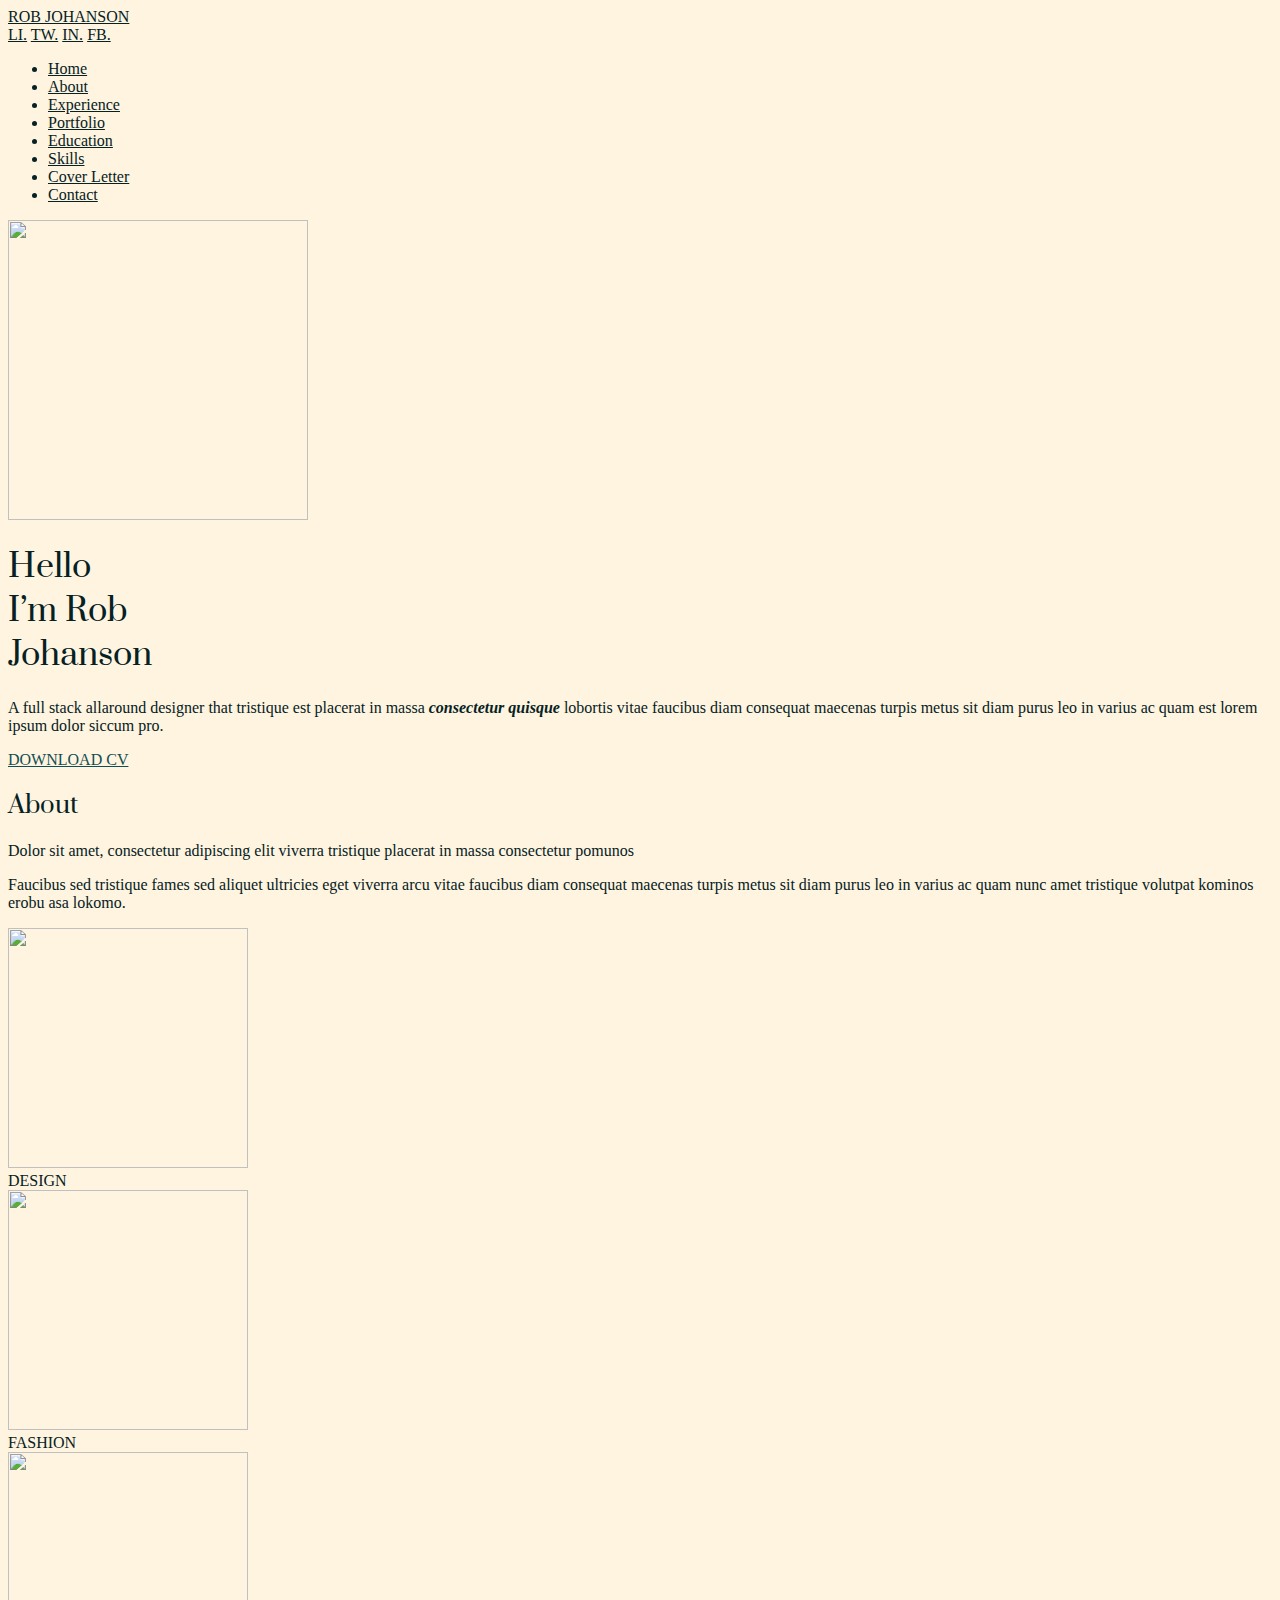
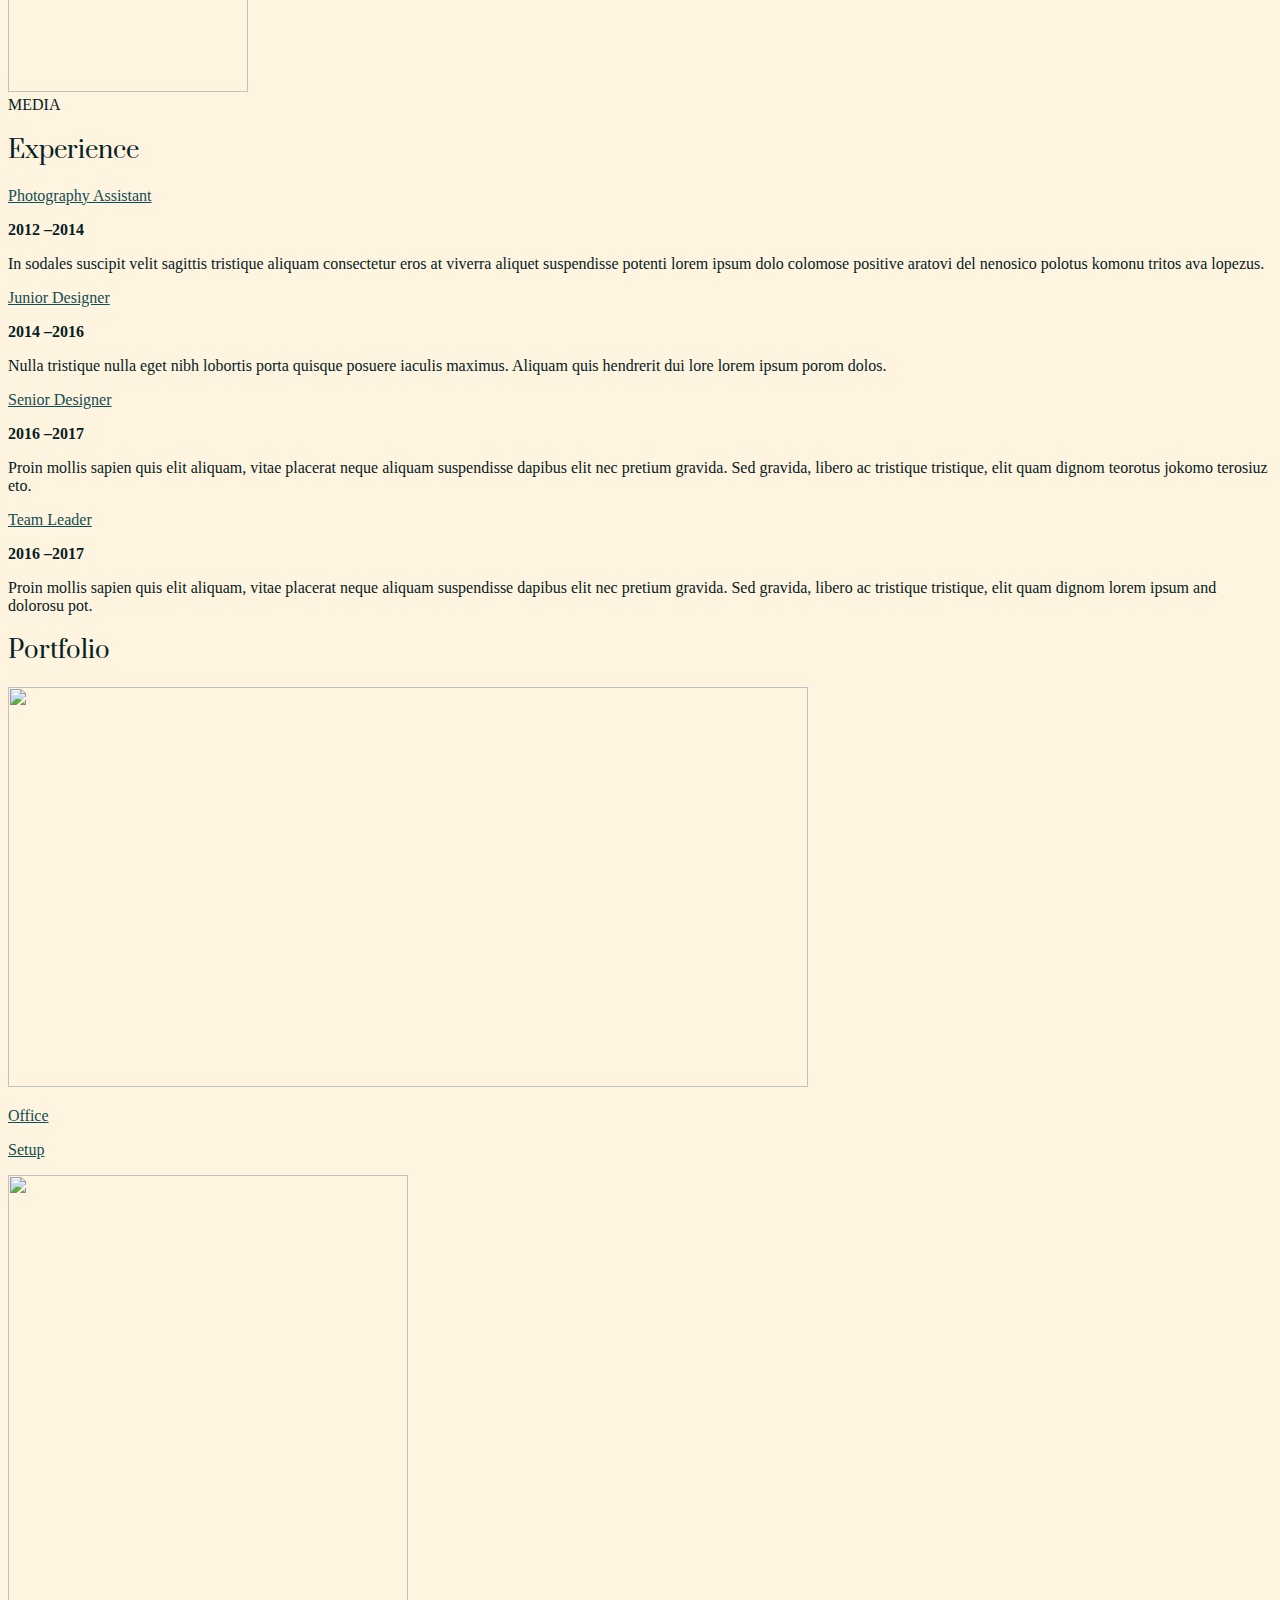
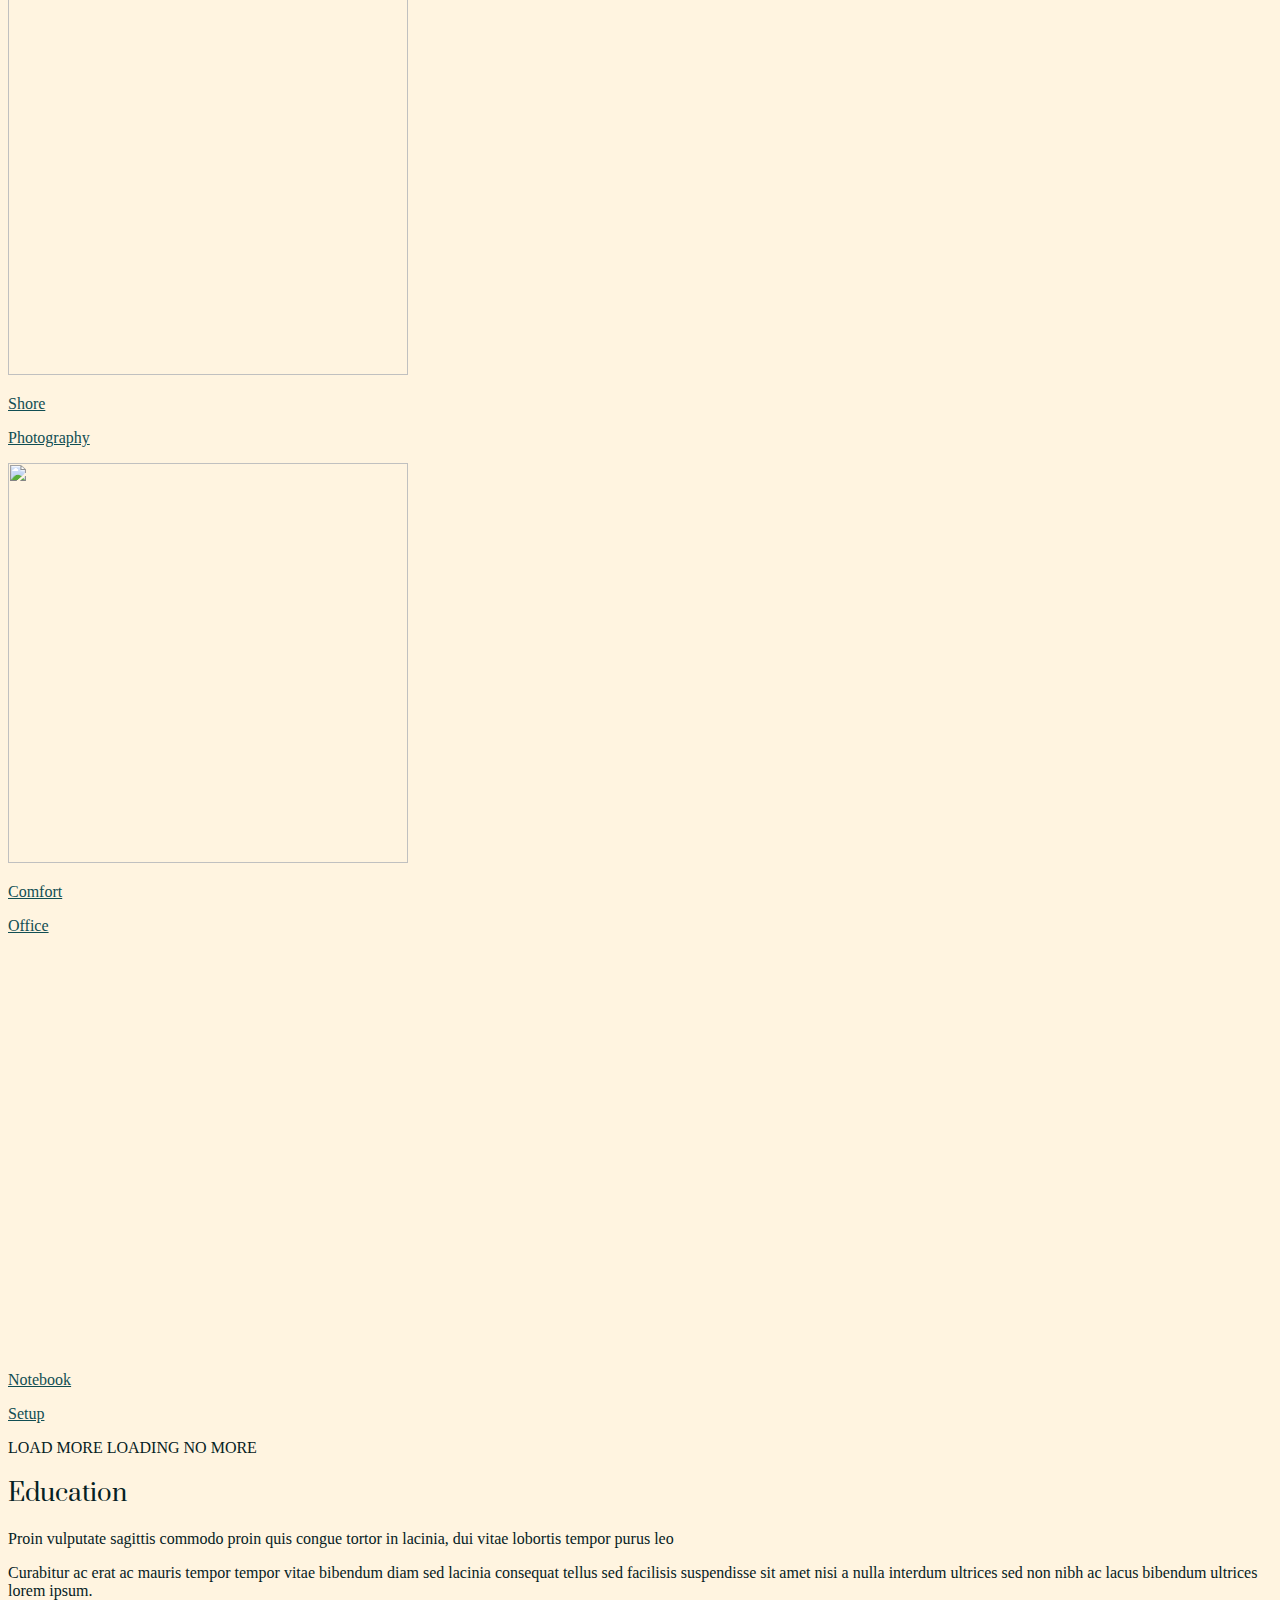
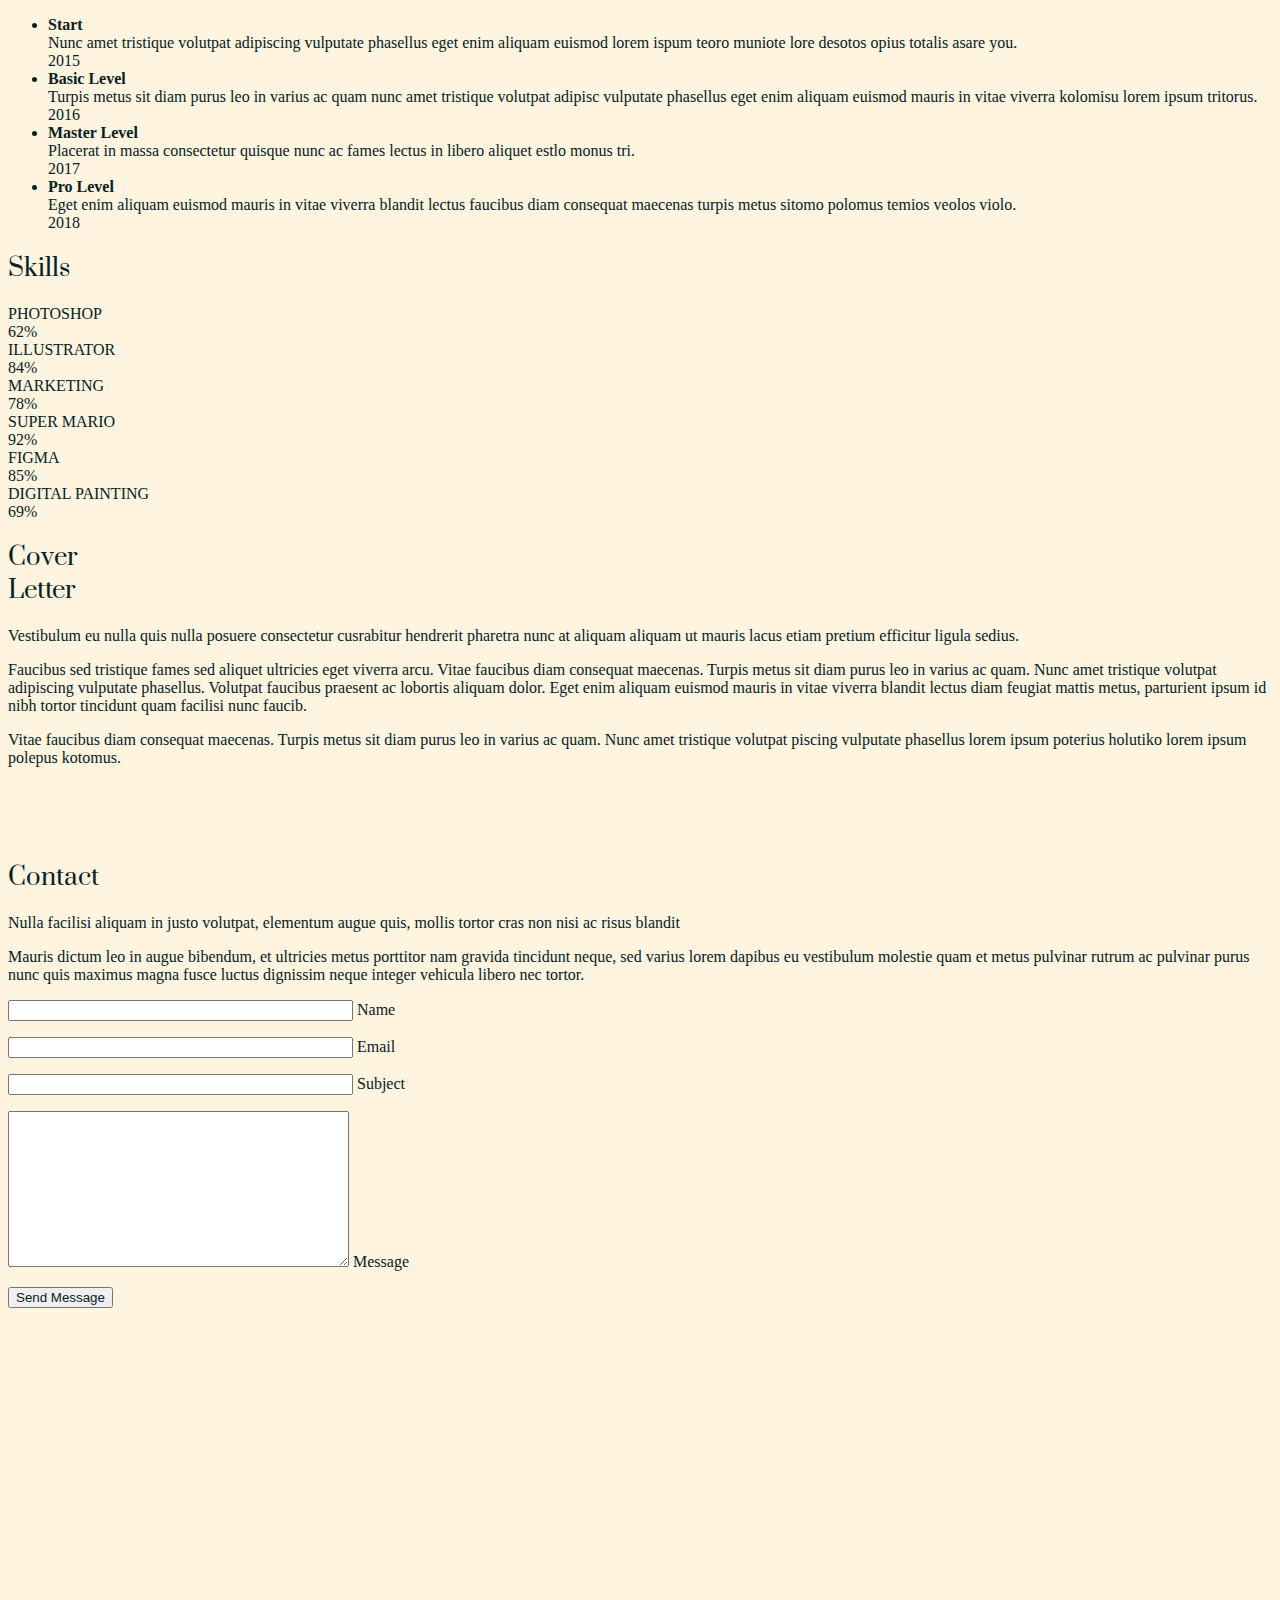
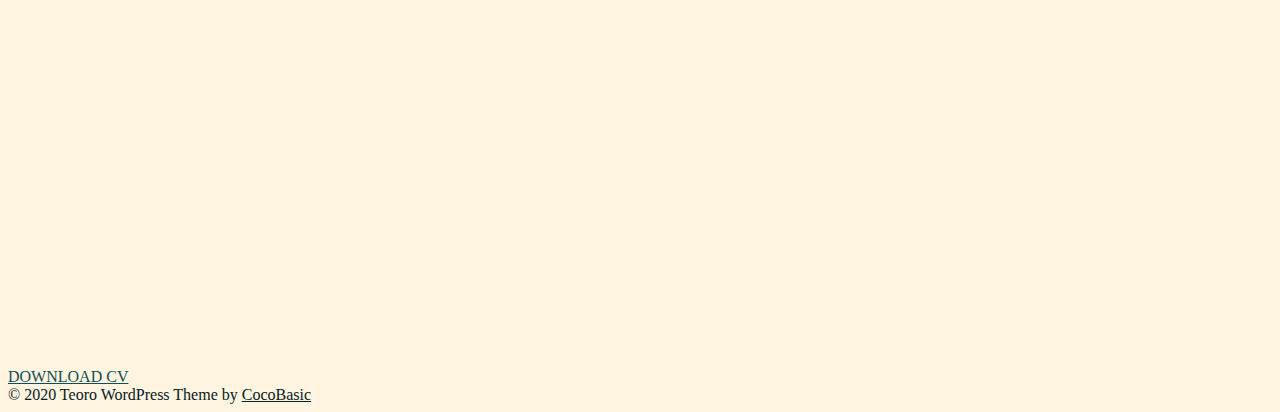
==== index.html @ b5f02e92 "Add files via upload" ====
<!DOCTYPE html>
<html lang="en-US">
    <head>
        <meta charset="UTF-8"/>
        <meta name="viewport" content="width=device-width, initial-scale=1, maximum-scale=1"/>
        <link media="all" href="https://demo.cocobasic.com/teoro-wp/demo-3/wp-content/cache/autoptimize/css/autoptimize_ca89eae27ff33d515791f635a12754ff.css" rel="stylesheet"/>
        <title>Teoro &#8211;One Page CV Resume WordPress Theme</title>
        <style id="cocobasic-customizer-style" type="text/css">
            body .doc-loader {
                background-color: #fff4e0;
            }

            html body, body .header-left-part, body .menu-holder, body .sm-clean ul {
                background-color: #fff4e0;
            }

            html body, body h1, body h2, body h3, body h4, body h5, body h6, body .blog-item-holder .entry-title a, body .nav-previous a, body .nav-next a, body #commentform #email, body #commentform #author, body #commentform #comment, body .form-submit input[type=submit], body .wpcf7-form input[type=text], body .wpcf7-form input[type=email], body .wpcf7-form textarea, body .wpcf7-form input[type=submit], body.search .nav-links a, body.archive .nav-links a, body .footer a, body select, body .search-field, body .elementor-element .elementor-widget-container .elementor-icon-wrapper a.elementor-icon {
                color: #052123;
            }

            body .more-posts:before, body.single .nav-links:before, body .more-posts-portfolio:before, body .form-submit:before {
                background-color: #052123;
            }

            body select, body .search-field:focus {
                border-color: #052123;
            }

            body .search-field::-webkit-input-placeholder {
                color: #052123;
            }

            body .search-field:-ms-input-placeholder {
                color: #052123;
            }

            body .search-field::placeholder {
                color: #052123;
            }

            html body a, html body a:hover, body .entry-info a, body .blog-item-holder .entry-title a:hover, body .error-text-404, body .footer a:hover, body .elementor-element .elementor-widget-container .elementor-icon-wrapper a.elementor-icon:hover, body .logged-in-as, body .form-submit input[type=submit]:hover {
                color: #114e53;
            }

            body .home-blog-list h4 a:hover {
                color: #114e53 !important;
            }

            body blockquote, body .archive-title {
                background-color: #114e53;
            }

            body .sm-clean a, body .menu-social, body .menu-social a, body .site-title {
                color: #052123;
            }

            html body .site-title a {
                color: #052123 !important;
            }

            body #toggle div {
                background-color: #052123;
            }

            html body .sm-clean a:hover, html body .main-menu.sm-clean .sub-menu li a:hover, html body .sm-clean li.active a, html body .sm-clean li.current-page-ancestor > a, html body .sm-clean li.current_page_ancestor > a, html body .sm-clean li.current_page_item > a, body .menu-social a:hover {
                color: #114e53;
            }

            body.single-portfolio .content-holder {
                background-color: #052123;
            }

            h1,h2,h3,h4,h5,h6 {
                font-family: "Prata", serif;
                font-weight: 400;
            }

            body .portfolio-load-content-holder.show {
                padding: 5% 13%;
            }
        </style>
        <meta name='robots' content='max-image-preview:large'/>
        <link rel='dns-prefetch' href='//fonts.googleapis.com'/>
        <link rel='stylesheet' id='cocobasic-google-fonts-css' href='//fonts.googleapis.com/css?family=Montserrat%3A200%2C300%2C400%2C500%2C600%2C700%2C800%7CPrata&#038;ver=1.0.0' type='text/css' media='all'/>
        <link rel='stylesheet' id='elementor-post-744-css' href='https://demo.cocobasic.com/teoro-wp/demo-3/wp-content/cache/autoptimize/css/autoptimize_single_7668afea527cbe07a3dbcede192b30a9.css' type='text/css' media='all'/>
        <link rel='stylesheet' id='elementor-post-181-css' href='https://demo.cocobasic.com/teoro-wp/demo-3/wp-content/cache/autoptimize/css/autoptimize_single_7e709a74fe3804fd42d5318a08954b32.css' type='text/css' media='all'/>
        <link rel='stylesheet' id='google-fonts-1-css' href='https://fonts.googleapis.com/css?family=Roboto%3A100%2C100italic%2C200%2C200italic%2C300%2C300italic%2C400%2C400italic%2C500%2C500italic%2C600%2C600italic%2C700%2C700italic%2C800%2C800italic%2C900%2C900italic%7CRoboto+Slab%3A100%2C100italic%2C200%2C200italic%2C300%2C300italic%2C400%2C400italic%2C500%2C500italic%2C600%2C600italic%2C700%2C700italic%2C800%2C800italic%2C900%2C900italic&#038;ver=5.7' type='text/css' media='all'/>
        <!--[if lt IE 9]> <script type='text/javascript' src='https://demo.cocobasic.com/teoro-wp/demo-3/wp-content/themes/teoro-wp/js/html5shiv.min.js' id='html5shiv-js'></script> <![endif]-->
        <!--[if lt IE 9]> <script type='text/javascript' src='https://demo.cocobasic.com/teoro-wp/demo-3/wp-content/themes/teoro-wp/js/respond.min.js' id='respond-js'></script> <![endif]-->
        <script type='text/javascript' src='https://demo.cocobasic.com/teoro-wp/demo-3/wp-includes/js/jquery/jquery.min.js' id='jquery-core-js'></script>
        <link rel="https://api.w.org/" href="https://demo.cocobasic.com/teoro-wp/demo-3/wp-json/"/>
        <link rel="alternate" type="application/json" href="https://demo.cocobasic.com/teoro-wp/demo-3/wp-json/wp/v2/pages/181"/>
        <link rel="EditURI" type="application/rsd+xml" title="RSD" href="https://demo.cocobasic.com/teoro-wp/demo-3/xmlrpc.php?rsd"/>
        <link rel="wlwmanifest" type="application/wlwmanifest+xml" href="https://demo.cocobasic.com/teoro-wp/demo-3/wp-includes/wlwmanifest.xml"/>
        <meta name="generator" content="WordPress 5.7"/>
        <link rel="canonical" href="https://demo.cocobasic.com/teoro-wp/demo-3/"/>
        <link rel='shortlink' href='https://demo.cocobasic.com/teoro-wp/demo-3/'/>
        <link rel="alternate" type="application/json+oembed" href="https://demo.cocobasic.com/teoro-wp/demo-3/wp-json/oembed/1.0/embed?url=https%3A%2F%2Fdemo.cocobasic.com%2Fteoro-wp%2Fdemo-3%2F"/>
        <link rel="alternate" type="text/xml+oembed" href="https://demo.cocobasic.com/teoro-wp/demo-3/wp-json/oembed/1.0/embed?url=https%3A%2F%2Fdemo.cocobasic.com%2Fteoro-wp%2Fdemo-3%2F&#038;format=xml"/>
        <link rel="icon" href="https://demo.cocobasic.com/teoro-wp/demo-3/wp-content/uploads/2019/11/cropped-favicon-1-32x32.png" sizes="32x32"/>
        <link rel="icon" href="https://demo.cocobasic.com/teoro-wp/demo-3/wp-content/uploads/2019/11/cropped-favicon-1-192x192.png" sizes="192x192"/>
        <link rel="apple-touch-icon" href="https://demo.cocobasic.com/teoro-wp/demo-3/wp-content/uploads/2019/11/cropped-favicon-1-180x180.png"/>
        <meta name="msapplication-TileImage" content="https://demo.cocobasic.com/teoro-wp/demo-3/wp-content/uploads/2019/11/cropped-favicon-1-270x270.png"/>
        <script async src="https://www.googletagmanager.com/gtag/js?id=UA-90924782-1"></script>
        <script>
            window.dataLayer = window.dataLayer || [];
            function gtag() {
                dataLayer.push(arguments);
            }
            gtag('js', new Date());
            gtag('config', 'UA-90924782-1', {
                'anonymize_ip': true
            });
        </script>
    </head>
    <body class="home page-template page-template-onepage page-template-onepage-php page page-id-181 chrome linux elementor-default elementor-kit-744 elementor-page elementor-page-181">
        <div class="doc-loader"></div>
        <header>
            <div class="header-left-part">
                <div class="toggle-holder">
                    <div id="toggle" class="">
                        <div></div>
                        <div></div>
                        <div></div>
                    </div>
                </div>
                <div class="site-title">
                    <a href="https://demo.cocobasic.com/teoro-wp/demo-3/">ROB JOHANSON </a>
                </div>
                <div class="menu-social">
                    <a href="https://linkedin.com" target="_blank">LI.</a>
                    <a href="https://twitter.com" target="_blank">TW.</a>
                    <a href="https://linkedin.com" target="_blank">IN.</a>
                    <a href="https://facebook.com" target="_blank">FB.</a>
                </div>
            </div>
            <div class="header-right-part">
                <div class="menu-wrapper center-relative relative">
                    <div class="menu-holder">
                        <nav id="header-main-menu" class="menu-menu-1-container">
                            <ul id="menu-menu-1" class="main-menu sm sm-clean">
                                <li id="menu-item-572" class="one-page-section menu-item menu-item-type-custom menu-item-object-custom menu-item-572">
                                    <a href="#home">Home</a>
                                </li>
                                <li id="menu-item-570" class="one-page-section menu-item menu-item-type-custom menu-item-object-custom menu-item-570">
                                    <a href="#about">About</a>
                                </li>
                                <li id="menu-item-575" class="one-page-section menu-item menu-item-type-custom menu-item-object-custom menu-item-575">
                                    <a href="#experience">Experience</a>
                                </li>
                                <li id="menu-item-569" class="one-page-section menu-item menu-item-type-custom menu-item-object-custom menu-item-569">
                                    <a href="#portfolio">Portfolio</a>
                                </li>
                                <li id="menu-item-664" class="one-page-section menu-item menu-item-type-custom menu-item-object-custom menu-item-664">
                                    <a href="#education">Education</a>
                                </li>
                                <li id="menu-item-574" class="one-page-section menu-item menu-item-type-custom menu-item-object-custom menu-item-574">
                                    <a href="#skills">Skills</a>
                                </li>
                                <li id="menu-item-573" class="one-page-section menu-item menu-item-type-custom menu-item-object-custom menu-item-573">
                                    <a href="#cover-letter">Cover Letter</a>
                                </li>
                                <li id="menu-item-571" class="one-page-section menu-item menu-item-type-custom menu-item-object-custom menu-item-571">
                                    <a href="#contact">Contact</a>
                                </li>
                            </ul>
                        </nav>
                    </div>
                    <div class="clear"></div>
                </div>
            </div>
        </header>
        <div id="post-181" class="post-181 page type-page status-publish hentry">
            <div class="one-page-content-wrapper">
                <div data-elementor-type="wp-page" data-elementor-id="181" class="elementor elementor-181" data-elementor-settings="[]">
                    <div class="elementor-inner">
                        <div class="elementor-section-wrap">
                            <section class="elementor-section elementor-top-section elementor-element elementor-element-342a8a6a elementor-section-boxed elementor-section-height-default elementor-section-height-default" data-id="342a8a6a" data-element_type="section" data-settings="{&quot;background_background&quot;:&quot;classic&quot;}">
                                <div class="elementor-container elementor-column-gap-no">
                                    <div class="elementor-row">
                                        <div class="elementor-column elementor-col-66 elementor-top-column elementor-element elementor-element-61b1ccc3" data-id="61b1ccc3" data-element_type="column" data-settings="{&quot;background_background&quot;:&quot;classic&quot;}">
                                            <div class="elementor-column-wrap elementor-element-populated">
                                                <div class="elementor-widget-wrap">
                                                    <section class="elementor-section elementor-inner-section elementor-element elementor-element-4ffcded9 op-section elementor-section-boxed elementor-section-height-default elementor-section-height-default" data-id="4ffcded9" data-element_type="section" id="home" data-settings="{&quot;background_background&quot;:&quot;classic&quot;}">
                                                        <div class="elementor-container elementor-column-gap-no">
                                                            <div class="elementor-row">
                                                                <div class="elementor-column elementor-col-100 elementor-inner-column elementor-element elementor-element-209cf6dc" data-id="209cf6dc" data-element_type="column" data-settings="{&quot;background_background&quot;:&quot;classic&quot;}">
                                                                    <div class="elementor-column-wrap elementor-element-populated">
                                                                        <div class="elementor-widget-wrap">
                                                                            <div class="elementor-element elementor-element-3ceebad elementor-hidden-desktop elementor-hidden-tablet elementor-widget elementor-widget-image" data-id="3ceebad" data-element_type="widget" data-widget_type="image.default">
                                                                                <div class="elementor-widget-container">
                                                                                    <div class="elementor-image">
                                                                                        <img width="300" height="300" src="https://demo.cocobasic.com/teoro-wp/demo-3/wp-content/uploads/2020/08/main_profile_image_mobile.jpg" class="attachment-full size-full" alt="" loading="lazy" srcset="https://demo.cocobasic.com/teoro-wp/demo-3/wp-content/uploads/2020/08/main_profile_image_mobile.jpg 300w, https://demo.cocobasic.com/teoro-wp/demo-3/wp-content/uploads/2020/08/main_profile_image_mobile-150x150.jpg 150w" sizes="(max-width: 300px) 100vw, 300px"/>
                                                                                    </div>
                                                                                </div>
                                                                            </div>
                                                                            <div class="elementor-element elementor-element-6dadd58 elementor-widget elementor-widget-heading" data-id="6dadd58" data-element_type="widget" data-widget_type="heading.default">
                                                                                <div class="elementor-widget-container">
                                                                                    <h1 class="elementor-heading-title elementor-size-default">
                                                                                        Hello <br>
                                                                                        I’m Rob <br>Johanson
                                                                                    </h1>
                                                                                </div>
                                                                            </div>
                                                                            <div class="elementor-element elementor-element-3b36aa80 elementor-widget__width-initial elementor-widget elementor-widget-text-editor" data-id="3b36aa80" data-element_type="widget" data-widget_type="text-editor.default">
                                                                                <div class="elementor-widget-container">
                                                                                    <div class="elementor-text-editor elementor-clearfix">
                                                                                        <p>
                                                                                            A full stack allaround designer that tristique est placerat in massa 
                                                                                            <em>
                                                                                                <strong>consectetur quisque</strong>
                                                                                            </em>
                                                                                            lobortis vitae faucibus diam consequat maecenas turpis metus sit diam purus leo in varius ac quam est lorem ipsum dolor siccum pro.
                                                                                        </p>
                                                                                    </div>
                                                                                </div>
                                                                            </div>
                                                                            <div class="elementor-element elementor-element-e4b627c elementor-align-left elementor-hidden-desktop elementor-hidden-tablet elementor-widget elementor-widget-button" data-id="e4b627c" data-element_type="widget" data-widget_type="button.default">
                                                                                <div class="elementor-widget-container">
                                                                                    <div class="elementor-button-wrapper">
                                                                                        <a href="https://demo.cocobasic.com/documentation/MANUAL-TeoroWP.pdf" target="_blank" rel="nofollow" class="elementor-button-link elementor-button elementor-size-sm" role="button">
                                                                                            <span class="elementor-button-content-wrapper">
                                                                                                <span class="elementor-button-text">DOWNLOAD CV</span>
                                                                                            </span>
                                                                                        </a>
                                                                                    </div>
                                                                                </div>
                                                                            </div>
                                                                        </div>
                                                                    </div>
                                                                </div>
                                                            </div>
                                                        </div>
                                                    </section>
                                                    <section class="elementor-section elementor-inner-section elementor-element elementor-element-387ea63 op-section elementor-section-boxed elementor-section-height-default elementor-section-height-default" data-id="387ea63" data-element_type="section" id="about" data-settings="{&quot;background_background&quot;:&quot;classic&quot;}">
                                                        <div class="elementor-container elementor-column-gap-no">
                                                            <div class="elementor-row">
                                                                <div class="elementor-column elementor-col-100 elementor-inner-column elementor-element elementor-element-39cf7825" data-id="39cf7825" data-element_type="column" data-settings="{&quot;background_background&quot;:&quot;classic&quot;}">
                                                                    <div class="elementor-column-wrap elementor-element-populated">
                                                                        <div class="elementor-widget-wrap">
                                                                            <div class="elementor-element elementor-element-db9e9e9 elementor-widget elementor-widget-heading" data-id="db9e9e9" data-element_type="widget" data-widget_type="heading.default">
                                                                                <div class="elementor-widget-container">
                                                                                    <h2 class="elementor-heading-title elementor-size-default">About</h2>
                                                                                </div>
                                                                            </div>
                                                                            <div class="elementor-element elementor-element-61ee2373 elementor-widget elementor-widget-spacer" data-id="61ee2373" data-element_type="widget" data-widget_type="spacer.default">
                                                                                <div class="elementor-widget-container">
                                                                                    <div class="elementor-spacer">
                                                                                        <div class="elementor-spacer-inner"></div>
                                                                                    </div>
                                                                                </div>
                                                                            </div>
                                                                            <div class="elementor-element elementor-element-17d4c416 elementor-widget elementor-widget-text-editor" data-id="17d4c416" data-element_type="widget" data-widget_type="text-editor.default">
                                                                                <div class="elementor-widget-container">
                                                                                    <div class="elementor-text-editor elementor-clearfix">
                                                                                        <p>Dolor sit amet, consectetur adipiscing elit viverra tristique placerat in massa consectetur pomunos</p>
                                                                                    </div>
                                                                                </div>
                                                                            </div>
                                                                            <div class="elementor-element elementor-element-55702589 elementor-widget elementor-widget-text-editor" data-id="55702589" data-element_type="widget" data-widget_type="text-editor.default">
                                                                                <div class="elementor-widget-container">
                                                                                    <div class="elementor-text-editor elementor-clearfix">
                                                                                        <p>Faucibus sed tristique fames sed aliquet ultricies eget viverra arcu vitae faucibus diam consequat maecenas turpis metus sit diam purus leo in varius ac quam nunc amet tristique volutpat kominos erobu asa lokomo.</p>
                                                                                    </div>
                                                                                </div>
                                                                            </div>
                                                                        </div>
                                                                    </div>
                                                                </div>
                                                            </div>
                                                        </div>
                                                    </section>
                                                    <section class="elementor-section elementor-inner-section elementor-element elementor-element-3173c139 elementor-section-full_width elementor-section-height-default elementor-section-height-default" data-id="3173c139" data-element_type="section" data-settings="{&quot;background_background&quot;:&quot;classic&quot;}">
                                                        <div class="elementor-container elementor-column-gap-no">
                                                            <div class="elementor-row">
                                                                <div class="elementor-column elementor-col-33 elementor-inner-column elementor-element elementor-element-57425dd0" data-id="57425dd0" data-element_type="column" data-settings="{&quot;background_background&quot;:&quot;classic&quot;}">
                                                                    <div class="elementor-column-wrap elementor-element-populated">
                                                                        <div class="elementor-widget-wrap">
                                                                            <div class="elementor-element elementor-element-595c9990 elementor-widget elementor-widget-image" data-id="595c9990" data-element_type="widget" data-widget_type="image.default">
                                                                                <div class="elementor-widget-container">
                                                                                    <div class="elementor-image">
                                                                                        <img width="240" height="240" src="https://demo.cocobasic.com/teoro-wp/demo-3/wp-content/uploads/2020/08/icon@2x_01.png" class="attachment-full size-full" alt="" loading="lazy" srcset="https://demo.cocobasic.com/teoro-wp/demo-3/wp-content/uploads/2020/08/icon@2x_01.png 240w, https://demo.cocobasic.com/teoro-wp/demo-3/wp-content/uploads/2020/08/icon@2x_01-150x150.png 150w" sizes="(max-width: 240px) 100vw, 240px"/>
                                                                                    </div>
                                                                                </div>
                                                                            </div>
                                                                            <div class="elementor-element elementor-element-5ec7ef2a elementor-widget elementor-widget-heading" data-id="5ec7ef2a" data-element_type="widget" data-widget_type="heading.default">
                                                                                <div class="elementor-widget-container">
                                                                                    <div class="elementor-heading-title elementor-size-default">DESIGN</div>
                                                                                </div>
                                                                            </div>
                                                                        </div>
                                                                    </div>
                                                                </div>
                                                                <div class="elementor-column elementor-col-33 elementor-inner-column elementor-element elementor-element-9f2bcbe" data-id="9f2bcbe" data-element_type="column" data-settings="{&quot;background_background&quot;:&quot;classic&quot;}">
                                                                    <div class="elementor-column-wrap elementor-element-populated">
                                                                        <div class="elementor-widget-wrap">
                                                                            <div class="elementor-element elementor-element-1c755255 elementor-widget elementor-widget-image" data-id="1c755255" data-element_type="widget" data-widget_type="image.default">
                                                                                <div class="elementor-widget-container">
                                                                                    <div class="elementor-image">
                                                                                        <img width="240" height="240" src="https://demo.cocobasic.com/teoro-wp/demo-3/wp-content/uploads/2020/08/iconx2_02.png" class="attachment-full size-full" alt="" loading="lazy" srcset="https://demo.cocobasic.com/teoro-wp/demo-3/wp-content/uploads/2020/08/iconx2_02.png 240w, https://demo.cocobasic.com/teoro-wp/demo-3/wp-content/uploads/2020/08/iconx2_02-150x150.png 150w" sizes="(max-width: 240px) 100vw, 240px"/>
                                                                                    </div>
                                                                                </div>
                                                                            </div>
                                                                            <div class="elementor-element elementor-element-2a573c0 elementor-widget elementor-widget-heading" data-id="2a573c0" data-element_type="widget" data-widget_type="heading.default">
                                                                                <div class="elementor-widget-container">
                                                                                    <div class="elementor-heading-title elementor-size-default">FASHION</div>
                                                                                </div>
                                                                            </div>
                                                                        </div>
                                                                    </div>
                                                                </div>
                                                                <div class="elementor-column elementor-col-33 elementor-inner-column elementor-element elementor-element-70afbdd4" data-id="70afbdd4" data-element_type="column" data-settings="{&quot;background_background&quot;:&quot;classic&quot;}">
                                                                    <div class="elementor-column-wrap elementor-element-populated">
                                                                        <div class="elementor-widget-wrap">
                                                                            <div class="elementor-element elementor-element-38b8ac2f elementor-widget elementor-widget-image" data-id="38b8ac2f" data-element_type="widget" data-widget_type="image.default">
                                                                                <div class="elementor-widget-container">
                                                                                    <div class="elementor-image">
                                                                                        <img width="240" height="240" src="https://demo.cocobasic.com/teoro-wp/demo-3/wp-content/uploads/2020/08/iconx2_03.png" class="attachment-full size-full" alt="" loading="lazy" srcset="https://demo.cocobasic.com/teoro-wp/demo-3/wp-content/uploads/2020/08/iconx2_03.png 240w, https://demo.cocobasic.com/teoro-wp/demo-3/wp-content/uploads/2020/08/iconx2_03-150x150.png 150w" sizes="(max-width: 240px) 100vw, 240px"/>
                                                                                    </div>
                                                                                </div>
                                                                            </div>
                                                                            <div class="elementor-element elementor-element-5567f862 elementor-widget elementor-widget-heading" data-id="5567f862" data-element_type="widget" data-widget_type="heading.default">
                                                                                <div class="elementor-widget-container">
                                                                                    <div class="elementor-heading-title elementor-size-default">MEDIA</div>
                                                                                </div>
                                                                            </div>
                                                                        </div>
                                                                    </div>
                                                                </div>
                                                            </div>
                                                        </div>
                                                    </section>
                                                    <section class="elementor-section elementor-inner-section elementor-element elementor-element-587e1d73 op-section elementor-section-boxed elementor-section-height-default elementor-section-height-default" data-id="587e1d73" data-element_type="section" id="experience" data-settings="{&quot;background_background&quot;:&quot;classic&quot;}">
                                                        <div class="elementor-container elementor-column-gap-no">
                                                            <div class="elementor-row">
                                                                <div class="elementor-column elementor-col-100 elementor-inner-column elementor-element elementor-element-7c114490" data-id="7c114490" data-element_type="column" data-settings="{&quot;background_background&quot;:&quot;classic&quot;}">
                                                                    <div class="elementor-column-wrap elementor-element-populated">
                                                                        <div class="elementor-widget-wrap">
                                                                            <div class="elementor-element elementor-element-deb7bae elementor-widget elementor-widget-heading" data-id="deb7bae" data-element_type="widget" data-widget_type="heading.default">
                                                                                <div class="elementor-widget-container">
                                                                                    <h2 class="elementor-heading-title elementor-size-default">Experience</h2>
                                                                                </div>
                                                                            </div>
                                                                            <div class="elementor-element elementor-element-4ac005a3 elementor-widget elementor-widget-spacer" data-id="4ac005a3" data-element_type="widget" data-widget_type="spacer.default">
                                                                                <div class="elementor-widget-container">
                                                                                    <div class="elementor-spacer">
                                                                                        <div class="elementor-spacer-inner"></div>
                                                                                    </div>
                                                                                </div>
                                                                            </div>
                                                                            <div class="elementor-element elementor-element-10db317a cocobasic-accordion elementor-widget elementor-widget-accordion" data-id="10db317a" data-element_type="widget" data-widget_type="accordion.default">
                                                                                <div class="elementor-widget-container">
                                                                                    <div class="elementor-accordion" role="tablist">
                                                                                        <div class="elementor-accordion-item">
                                                                                            <div id="elementor-tab-title-2821" class="elementor-tab-title" data-tab="1" role="tab" aria-controls="elementor-tab-content-2821" aria-expanded="false">
                                                                                                <span class="elementor-accordion-icon elementor-accordion-icon-right" aria-hidden="true">
                                                                                                    <span class="elementor-accordion-icon-closed">
                                                                                                        <i class="fas fa-plus"></i>
                                                                                                    </span>
                                                                                                    <span class="elementor-accordion-icon-opened">
                                                                                                        <i class="fas fa-minus"></i>
                                                                                                    </span>
                                                                                                </span>
                                                                                                <a class="elementor-accordion-title" href="">Photography Assistant</a>
                                                                                            </div>
                                                                                            <div id="elementor-tab-content-2821" class="elementor-tab-content elementor-clearfix" data-tab="1" role="tabpanel" aria-labelledby="elementor-tab-title-2821">
                                                                                                <p>
                                                                                                    <strong>2012 &#8211;2014</strong>
                                                                                                </p>
                                                                                                <p>In sodales suscipit velit sagittis tristique aliquam consectetur eros at viverra aliquet suspendisse potenti lorem ipsum dolo colomose positive aratovi del nenosico polotus komonu tritos ava lopezus.</p>
                                                                                            </div>
                                                                                        </div>
                                                                                        <div class="elementor-accordion-item">
                                                                                            <div id="elementor-tab-title-2822" class="elementor-tab-title" data-tab="2" role="tab" aria-controls="elementor-tab-content-2822" aria-expanded="false">
                                                                                                <span class="elementor-accordion-icon elementor-accordion-icon-right" aria-hidden="true">
                                                                                                    <span class="elementor-accordion-icon-closed">
                                                                                                        <i class="fas fa-plus"></i>
                                                                                                    </span>
                                                                                                    <span class="elementor-accordion-icon-opened">
                                                                                                        <i class="fas fa-minus"></i>
                                                                                                    </span>
                                                                                                </span>
                                                                                                <a class="elementor-accordion-title" href="">Junior Designer</a>
                                                                                            </div>
                                                                                            <div id="elementor-tab-content-2822" class="elementor-tab-content elementor-clearfix" data-tab="2" role="tabpanel" aria-labelledby="elementor-tab-title-2822">
                                                                                                <p>
                                                                                                    <strong>2014 &#8211;2016</strong>
                                                                                                </p>
                                                                                                <p>Nulla tristique nulla eget nibh lobortis porta quisque posuere iaculis maximus. Aliquam quis hendrerit dui lore lorem ipsum porom dolos.</p>
                                                                                            </div>
                                                                                        </div>
                                                                                        <div class="elementor-accordion-item">
                                                                                            <div id="elementor-tab-title-2823" class="elementor-tab-title" data-tab="3" role="tab" aria-controls="elementor-tab-content-2823" aria-expanded="false">
                                                                                                <span class="elementor-accordion-icon elementor-accordion-icon-right" aria-hidden="true">
                                                                                                    <span class="elementor-accordion-icon-closed">
                                                                                                        <i class="fas fa-plus"></i>
                                                                                                    </span>
                                                                                                    <span class="elementor-accordion-icon-opened">
                                                                                                        <i class="fas fa-minus"></i>
                                                                                                    </span>
                                                                                                </span>
                                                                                                <a class="elementor-accordion-title" href="">Senior Designer</a>
                                                                                            </div>
                                                                                            <div id="elementor-tab-content-2823" class="elementor-tab-content elementor-clearfix" data-tab="3" role="tabpanel" aria-labelledby="elementor-tab-title-2823">
                                                                                                <p>
                                                                                                    <strong>2016 &#8211;2017</strong>
                                                                                                </p>
                                                                                                <p>Proin mollis sapien quis elit aliquam, vitae placerat neque aliquam suspendisse dapibus elit nec pretium gravida. Sed gravida, libero ac tristique tristique, elit quam dignom teorotus jokomo terosiuz eto.</p>
                                                                                            </div>
                                                                                        </div>
                                                                                        <div class="elementor-accordion-item">
                                                                                            <div id="elementor-tab-title-2824" class="elementor-tab-title" data-tab="4" role="tab" aria-controls="elementor-tab-content-2824" aria-expanded="false">
                                                                                                <span class="elementor-accordion-icon elementor-accordion-icon-right" aria-hidden="true">
                                                                                                    <span class="elementor-accordion-icon-closed">
                                                                                                        <i class="fas fa-plus"></i>
                                                                                                    </span>
                                                                                                    <span class="elementor-accordion-icon-opened">
                                                                                                        <i class="fas fa-minus"></i>
                                                                                                    </span>
                                                                                                </span>
                                                                                                <a class="elementor-accordion-title" href="">Team Leader</a>
                                                                                            </div>
                                                                                            <div id="elementor-tab-content-2824" class="elementor-tab-content elementor-clearfix" data-tab="4" role="tabpanel" aria-labelledby="elementor-tab-title-2824">
                                                                                                <p>
                                                                                                    <strong>2016 &#8211;2017</strong>
                                                                                                </p>
                                                                                                <p>Proin mollis sapien quis elit aliquam, vitae placerat neque aliquam suspendisse dapibus elit nec pretium gravida. Sed gravida, libero ac tristique tristique, elit quam dignom lorem ipsum and dolorosu pot.</p>
                                                                                            </div>
                                                                                        </div>
                                                                                    </div>
                                                                                </div>
                                                                            </div>
                                                                        </div>
                                                                    </div>
                                                                </div>
                                                            </div>
                                                        </div>
                                                    </section>
                                                    <section class="elementor-section elementor-inner-section elementor-element elementor-element-57cc2b93 elementor-section-full_width op-section elementor-section-height-default elementor-section-height-default" data-id="57cc2b93" data-element_type="section" id="portfolio" data-settings="{&quot;background_background&quot;:&quot;classic&quot;}">
                                                        <div class="elementor-container elementor-column-gap-no">
                                                            <div class="elementor-row">
                                                                <div class="elementor-column elementor-col-100 elementor-inner-column elementor-element elementor-element-6125edd9" data-id="6125edd9" data-element_type="column" data-settings="{&quot;background_background&quot;:&quot;classic&quot;}">
                                                                    <div class="elementor-column-wrap elementor-element-populated">
                                                                        <div class="elementor-widget-wrap">
                                                                            <div class="elementor-element elementor-element-3fd771ca elementor-widget elementor-widget-heading" data-id="3fd771ca" data-element_type="widget" data-widget_type="heading.default">
                                                                                <div class="elementor-widget-container">
                                                                                    <h2 class="elementor-heading-title elementor-size-default">Portfolio</h2>
                                                                                </div>
                                                                            </div>
                                                                            <div class="elementor-element elementor-element-4b642621 elementor-widget elementor-widget-spacer" data-id="4b642621" data-element_type="widget" data-widget_type="spacer.default">
                                                                                <div class="elementor-widget-container">
                                                                                    <div class="elementor-spacer">
                                                                                        <div class="elementor-spacer-inner"></div>
                                                                                    </div>
                                                                                </div>
                                                                            </div>
                                                                        </div>
                                                                    </div>
                                                                </div>
                                                            </div>
                                                        </div>
                                                    </section>
                                                    <section class="elementor-section elementor-inner-section elementor-element elementor-element-65eb9ca8 elementor-section-full_width elementor-section-height-default elementor-section-height-default" data-id="65eb9ca8" data-element_type="section" data-settings="{&quot;background_background&quot;:&quot;classic&quot;}">
                                                        <div class="elementor-container elementor-column-gap-no">
                                                            <div class="elementor-row">
                                                                <div class="elementor-column elementor-col-100 elementor-inner-column elementor-element elementor-element-26d6264d" data-id="26d6264d" data-element_type="column" data-settings="{&quot;background_background&quot;:&quot;classic&quot;}">
                                                                    <div class="elementor-column-wrap elementor-element-populated">
                                                                        <div class="elementor-widget-wrap">
                                                                            <div class="elementor-element elementor-element-6acd5716 elementor-widget elementor-widget-coco-portfolio" data-id="6acd5716" data-element_type="widget" data-widget_type="coco-portfolio.default">
                                                                                <div class="elementor-widget-container">
                                                                                    <div id="portfolio-wrapper" class="relative">
                                                                                        <div class="portfolio-load-content-holder content-670"></div>
                                                                                        <div class="grid" id="portfolio-grid">
                                                                                            <div class="grid-sizer"></div>
                                                                                            <div id="p-item-65" class="grid-item element-item p_one ">
                                                                                                <a class="item-link ajax-portfolio" href="https://demo.cocobasic.com/teoro-wp/demo-3/portfolio/item-1/" data-id="65">
                                                                                                    <img width="800" height="400" src="https://demo.cocobasic.com/teoro-wp/demo-3/wp-content/uploads/2020/08/portfolio_img_01_v2.jpg" class="attachment-post-thumbnail size-post-thumbnail wp-post-image" alt="" loading="lazy" srcset="https://demo.cocobasic.com/teoro-wp/demo-3/wp-content/uploads/2020/08/portfolio_img_01_v2.jpg 800w, https://demo.cocobasic.com/teoro-wp/demo-3/wp-content/uploads/2020/08/portfolio_img_01_v2-300x150.jpg 300w, https://demo.cocobasic.com/teoro-wp/demo-3/wp-content/uploads/2020/08/portfolio_img_01_v2-768x384.jpg 768w" sizes="(max-width: 800px) 100vw, 800px"/>
                                                                                                    <div class="portfolio-text-holder">
                                                                                                        <div class="portfolio-text-wrapper">
                                                                                                            <p class="portfolio-text">Office</p>
                                                                                                            <p class="portfolio-cat">Setup</p>
                                                                                                        </div>
                                                                                                    </div>
                                                                                                </a>
                                                                                            </div>
                                                                                            <div id="p-item-62" class="grid-item element-item p_one_half ">
                                                                                                <a class="item-link ajax-portfolio" href="https://demo.cocobasic.com/teoro-wp/demo-3/portfolio/item-2/" data-id="62">
                                                                                                    <img width="400" height="800" src="https://demo.cocobasic.com/teoro-wp/demo-3/wp-content/uploads/2020/08/portfolio_img_03_v2.jpg" class="attachment-post-thumbnail size-post-thumbnail wp-post-image" alt="" loading="lazy" srcset="https://demo.cocobasic.com/teoro-wp/demo-3/wp-content/uploads/2020/08/portfolio_img_03_v2.jpg 400w, https://demo.cocobasic.com/teoro-wp/demo-3/wp-content/uploads/2020/08/portfolio_img_03_v2-150x300.jpg 150w" sizes="(max-width: 400px) 100vw, 400px"/>
                                                                                                    <div class="portfolio-text-holder">
                                                                                                        <div class="portfolio-text-wrapper">
                                                                                                            <p class="portfolio-text">Shore</p>
                                                                                                            <p class="portfolio-cat">Photography</p>
                                                                                                        </div>
                                                                                                    </div>
                                                                                                </a>
                                                                                            </div>
                                                                                            <div class="grid-item element-item p_one_half">
                                                                                                <a class="item-link" href="https://demo.cocobasic.com/teoro-wp/demo-3/wp-content/uploads/2019/11/blog_img_04.jpg" data-rel="prettyPhoto[portfolio1]">
                                                                                                    <img width="400" height="400" src="https://demo.cocobasic.com/teoro-wp/demo-3/wp-content/uploads/2020/08/portfolio_img_02_v2.jpg" class="attachment-post-thumbnail size-post-thumbnail wp-post-image" alt="" loading="lazy" srcset="https://demo.cocobasic.com/teoro-wp/demo-3/wp-content/uploads/2020/08/portfolio_img_02_v2.jpg 400w, https://demo.cocobasic.com/teoro-wp/demo-3/wp-content/uploads/2020/08/portfolio_img_02_v2-300x300.jpg 300w, https://demo.cocobasic.com/teoro-wp/demo-3/wp-content/uploads/2020/08/portfolio_img_02_v2-150x150.jpg 150w" sizes="(max-width: 400px) 100vw, 400px"/>
                                                                                                    <div class="portfolio-text-holder">
                                                                                                        <div class="portfolio-text-wrapper">
                                                                                                            <p class="portfolio-text">Comfort</p>
                                                                                                            <p class="portfolio-cat">Office</p>
                                                                                                        </div>
                                                                                                    </div>
                                                                                                </a>
                                                                                            </div>
                                                                                            <div class="grid-item element-item p_one_half">
                                                                                                <a class="item-link" href="https://vimeo.com/199192931" data-rel="prettyPhoto[portfolio1]">
                                                                                                    <img width="400" height="400" src="https://demo.cocobasic.com/teoro-wp/demo-3/wp-content/uploads/2020/08/portfolio_img_04_v2.jpg" class="attachment-post-thumbnail size-post-thumbnail wp-post-image" alt="" loading="lazy" srcset="https://demo.cocobasic.com/teoro-wp/demo-3/wp-content/uploads/2020/08/portfolio_img_04_v2.jpg 400w, https://demo.cocobasic.com/teoro-wp/demo-3/wp-content/uploads/2020/08/portfolio_img_04_v2-300x300.jpg 300w, https://demo.cocobasic.com/teoro-wp/demo-3/wp-content/uploads/2020/08/portfolio_img_04_v2-150x150.jpg 150w" sizes="(max-width: 400px) 100vw, 400px"/>
                                                                                                    <div class="portfolio-text-holder">
                                                                                                        <div class="portfolio-text-wrapper">
                                                                                                            <p class="portfolio-text">Notebook</p>
                                                                                                            <p class="portfolio-cat">Setup</p>
                                                                                                        </div>
                                                                                                    </div>
                                                                                                </a>
                                                                                            </div>
                                                                                        </div>
                                                                                        <div class="clear"></div>
                                                                                    </div>
                                                                                    <div class="block more-posts-portfolio-holder">
                                                                                        <span class="more-posts-portfolio">LOAD MORE</span>
                                                                                        <span class="more-posts-portfolio-loading">LOADING</span>
                                                                                        <span class="no-more-posts-portfolio">NO MORE</span>
                                                                                    </div>
                                                                                </div>
                                                                            </div>
                                                                        </div>
                                                                    </div>
                                                                </div>
                                                            </div>
                                                        </div>
                                                    </section>
                                                    <section class="elementor-section elementor-inner-section elementor-element elementor-element-4aa3fac4 op-section elementor-section-boxed elementor-section-height-default elementor-section-height-default" data-id="4aa3fac4" data-element_type="section" id="education" data-settings="{&quot;background_background&quot;:&quot;classic&quot;}">
                                                        <div class="elementor-container elementor-column-gap-no">
                                                            <div class="elementor-row">
                                                                <div class="elementor-column elementor-col-100 elementor-inner-column elementor-element elementor-element-17da950" data-id="17da950" data-element_type="column" data-settings="{&quot;background_background&quot;:&quot;classic&quot;}">
                                                                    <div class="elementor-column-wrap elementor-element-populated">
                                                                        <div class="elementor-widget-wrap">
                                                                            <div class="elementor-element elementor-element-5167acaf elementor-widget elementor-widget-heading" data-id="5167acaf" data-element_type="widget" data-widget_type="heading.default">
                                                                                <div class="elementor-widget-container">
                                                                                    <h2 class="elementor-heading-title elementor-size-default">Education</h2>
                                                                                </div>
                                                                            </div>
                                                                            <div class="elementor-element elementor-element-367dfc34 elementor-widget elementor-widget-spacer" data-id="367dfc34" data-element_type="widget" data-widget_type="spacer.default">
                                                                                <div class="elementor-widget-container">
                                                                                    <div class="elementor-spacer">
                                                                                        <div class="elementor-spacer-inner"></div>
                                                                                    </div>
                                                                                </div>
                                                                            </div>
                                                                            <div class="elementor-element elementor-element-413b0ebd elementor-widget elementor-widget-text-editor" data-id="413b0ebd" data-element_type="widget" data-widget_type="text-editor.default">
                                                                                <div class="elementor-widget-container">
                                                                                    <div class="elementor-text-editor elementor-clearfix">
                                                                                        <p>Proin vulputate sagittis commodo proin quis congue tortor in lacinia, dui vitae lobortis tempor purus leo</p>
                                                                                    </div>
                                                                                </div>
                                                                            </div>
                                                                            <div class="elementor-element elementor-element-3282582c elementor-widget elementor-widget-text-editor" data-id="3282582c" data-element_type="widget" data-widget_type="text-editor.default">
                                                                                <div class="elementor-widget-container">
                                                                                    <div class="elementor-text-editor elementor-clearfix">
                                                                                        <p>Curabitur ac erat ac mauris tempor tempor vitae bibendum diam sed lacinia consequat tellus sed facilisis suspendisse sit amet nisi a nulla interdum ultrices sed non nibh ac lacus bibendum ultrices lorem ipsum.</p>
                                                                                    </div>
                                                                                </div>
                                                                            </div>
                                                                            <div class="elementor-element elementor-element-27bb32a3 elementor-widget elementor-widget-coco-timeline" data-id="27bb32a3" data-element_type="widget" data-widget_type="coco-timeline.default">
                                                                                <div class="elementor-widget-container">
                                                                                    <ul class="timeline-holder">
                                                                                        <li class="timeline-event">
                                                                                            <span class="timeline-circle"></span>
                                                                                            <div class="timeline-event-content">
                                                                                                <b>Start</b>
                                                                                                <br>Nunc amet tristique volutpat adipiscing vulputate phasellus eget enim aliquam euismod lorem ispum teoro muniote lore desotos opius totalis asare you.
                                                                                            </div>
                                                                                            <div class="timeline-event-date">2015</div>
                                                                                        </li>
                                                                                        <li class="timeline-event">
                                                                                            <span class="timeline-circle"></span>
                                                                                            <div class="timeline-event-content">
                                                                                                <b>Basic Level</b>
                                                                                                <br>Turpis metus sit diam purus leo in varius ac quam nunc amet tristique volutpat adipisc vulputate phasellus eget enim aliquam euismod mauris in vitae viverra kolomisu lorem ipsum tritorus.
                                                                                            </div>
                                                                                            <div class="timeline-event-date">2016</div>
                                                                                        </li>
                                                                                        <li class="timeline-event">
                                                                                            <span class="timeline-circle"></span>
                                                                                            <div class="timeline-event-content">
                                                                                                <b>Master Level</b>
                                                                                                <br>Placerat in massa consectetur quisque nunc ac fames lectus in libero aliquet estlo monus tri.
                                                                                            </div>
                                                                                            <div class="timeline-event-date">2017</div>
                                                                                        </li>
                                                                                        <li class="timeline-event">
                                                                                            <span class="timeline-circle"></span>
                                                                                            <div class="timeline-event-content">
                                                                                                <b>Pro Level</b>
                                                                                                <br>Eget enim aliquam euismod mauris in vitae viverra blandit lectus faucibus diam consequat maecenas turpis metus sitomo polomus temios veolos violo.
                                                                                            </div>
                                                                                            <div class="timeline-event-date">2018</div>
                                                                                        </li>
                                                                                    </ul>
                                                                                </div>
                                                                            </div>
                                                                        </div>
                                                                    </div>
                                                                </div>
                                                            </div>
                                                        </div>
                                                    </section>
                                                    <section class="elementor-section elementor-inner-section elementor-element elementor-element-1cccd42b elementor-section-full_width op-section elementor-section-height-default elementor-section-height-default" data-id="1cccd42b" data-element_type="section" id="skills" data-settings="{&quot;background_background&quot;:&quot;classic&quot;}">
                                                        <div class="elementor-container elementor-column-gap-no">
                                                            <div class="elementor-row">
                                                                <div class="elementor-column elementor-col-100 elementor-inner-column elementor-element elementor-element-59fbf0a0" data-id="59fbf0a0" data-element_type="column" data-settings="{&quot;background_background&quot;:&quot;classic&quot;}">
                                                                    <div class="elementor-column-wrap elementor-element-populated">
                                                                        <div class="elementor-widget-wrap">
                                                                            <div class="elementor-element elementor-element-23714fee elementor-widget elementor-widget-heading" data-id="23714fee" data-element_type="widget" data-widget_type="heading.default">
                                                                                <div class="elementor-widget-container">
                                                                                    <h2 class="elementor-heading-title elementor-size-default">Skills</h2>
                                                                                </div>
                                                                            </div>
                                                                            <div class="elementor-element elementor-element-33436ec4 elementor-widget elementor-widget-spacer" data-id="33436ec4" data-element_type="widget" data-widget_type="spacer.default">
                                                                                <div class="elementor-widget-container">
                                                                                    <div class="elementor-spacer">
                                                                                        <div class="elementor-spacer-inner"></div>
                                                                                    </div>
                                                                                </div>
                                                                            </div>
                                                                            <div class="elementor-element elementor-element-56fa2d7a elementor-widget elementor-widget-coco-skills-lines" data-id="56fa2d7a" data-element_type="widget" data-widget_type="coco-skills-lines.default">
                                                                                <div class="elementor-widget-container">
                                                                                    <div class="skills-holder">
                                                                                        <div class="skill-holder">
                                                                                            <div class="skill">
                                                                                                <div class="skill-text">PHOTOSHOP</div>
                                                                                                <div class="skill-fill" data-fill="62%"></div>
                                                                                            </div>
                                                                                            <div class="skill-num">62%</div>
                                                                                        </div>
                                                                                        <div class="skill-holder">
                                                                                            <div class="skill">
                                                                                                <div class="skill-text">ILLUSTRATOR</div>
                                                                                                <div class="skill-fill" data-fill="84%"></div>
                                                                                            </div>
                                                                                            <div class="skill-num">84%</div>
                                                                                        </div>
                                                                                        <div class="skill-holder">
                                                                                            <div class="skill">
                                                                                                <div class="skill-text">MARKETING</div>
                                                                                                <div class="skill-fill" data-fill="78%"></div>
                                                                                            </div>
                                                                                            <div class="skill-num">78%</div>
                                                                                        </div>
                                                                                        <div class="skill-holder">
                                                                                            <div class="skill">
                                                                                                <div class="skill-text">SUPER MARIO</div>
                                                                                                <div class="skill-fill" data-fill="92%"></div>
                                                                                            </div>
                                                                                            <div class="skill-num">92%</div>
                                                                                        </div>
                                                                                        <div class="skill-holder">
                                                                                            <div class="skill">
                                                                                                <div class="skill-text">FIGMA</div>
                                                                                                <div class="skill-fill" data-fill="85%"></div>
                                                                                            </div>
                                                                                            <div class="skill-num">85%</div>
                                                                                        </div>
                                                                                        <div class="skill-holder">
                                                                                            <div class="skill">
                                                                                                <div class="skill-text">DIGITAL PAINTING</div>
                                                                                                <div class="skill-fill" data-fill="69%"></div>
                                                                                            </div>
                                                                                            <div class="skill-num">69%</div>
                                                                                        </div>
                                                                                    </div>
                                                                                </div>
                                                                            </div>
                                                                        </div>
                                                                    </div>
                                                                </div>
                                                            </div>
                                                        </div>
                                                    </section>
                                                    <section class="elementor-section elementor-inner-section elementor-element elementor-element-3655d49e op-section elementor-section-boxed elementor-section-height-default elementor-section-height-default" data-id="3655d49e" data-element_type="section" id="cover-letter" data-settings="{&quot;background_background&quot;:&quot;classic&quot;}">
                                                        <div class="elementor-container elementor-column-gap-no">
                                                            <div class="elementor-row">
                                                                <div class="elementor-column elementor-col-100 elementor-inner-column elementor-element elementor-element-7d53bce0" data-id="7d53bce0" data-element_type="column" data-settings="{&quot;background_background&quot;:&quot;classic&quot;}">
                                                                    <div class="elementor-column-wrap elementor-element-populated">
                                                                        <div class="elementor-widget-wrap">
                                                                            <div class="elementor-element elementor-element-27e3abe elementor-widget elementor-widget-heading" data-id="27e3abe" data-element_type="widget" data-widget_type="heading.default">
                                                                                <div class="elementor-widget-container">
                                                                                    <h2 class="elementor-heading-title elementor-size-default">
                                                                                        Cover <br>Letter
                                                                                    </h2>
                                                                                </div>
                                                                            </div>
                                                                            <div class="elementor-element elementor-element-6c34a0be elementor-widget elementor-widget-spacer" data-id="6c34a0be" data-element_type="widget" data-widget_type="spacer.default">
                                                                                <div class="elementor-widget-container">
                                                                                    <div class="elementor-spacer">
                                                                                        <div class="elementor-spacer-inner"></div>
                                                                                    </div>
                                                                                </div>
                                                                            </div>
                                                                            <div class="elementor-element elementor-element-d6c2ebd elementor-widget elementor-widget-text-editor" data-id="d6c2ebd" data-element_type="widget" data-widget_type="text-editor.default">
                                                                                <div class="elementor-widget-container">
                                                                                    <div class="elementor-text-editor elementor-clearfix">
                                                                                        <p>Vestibulum eu nulla quis nulla posuere consectetur cusrabitur hendrerit pharetra nunc at aliquam aliquam ut mauris lacus etiam pretium efficitur ligula sedius.</p>
                                                                                    </div>
                                                                                </div>
                                                                            </div>
                                                                            <div class="elementor-element elementor-element-22ee82df elementor-widget elementor-widget-text-editor" data-id="22ee82df" data-element_type="widget" data-widget_type="text-editor.default">
                                                                                <div class="elementor-widget-container">
                                                                                    <div class="elementor-text-editor elementor-clearfix">
                                                                                        <p>Faucibus sed tristique fames sed aliquet ultricies eget viverra arcu. Vitae faucibus diam consequat maecenas. Turpis metus sit diam purus leo in varius ac quam. Nunc amet tristique volutpat adipiscing vulputate phasellus. Volutpat faucibus praesent ac lobortis aliquam dolor. Eget enim aliquam euismod mauris in vitae viverra blandit lectus diam feugiat mattis metus, parturient ipsum id nibh tortor tincidunt quam facilisi nunc faucib.</p>
                                                                                    </div>
                                                                                </div>
                                                                            </div>
                                                                            <div class="elementor-element elementor-element-58e0928b elementor-widget__width-initial elementor-widget elementor-widget-text-editor" data-id="58e0928b" data-element_type="widget" data-widget_type="text-editor.default">
                                                                                <div class="elementor-widget-container">
                                                                                    <div class="elementor-text-editor elementor-clearfix">
                                                                                        <p>Vitae faucibus diam consequat maecenas. Turpis metus sit diam purus leo in varius ac quam. Nunc amet tristique volutpat piscing vulputate phasellus lorem ipsum poterius holutiko lorem ipsum polepus kotomus.</p>
                                                                                    </div>
                                                                                </div>
                                                                            </div>
                                                                            <div class="elementor-element elementor-element-72973998 elementor-widget elementor-widget-image" data-id="72973998" data-element_type="widget" data-widget_type="image.default">
                                                                                <div class="elementor-widget-container">
                                                                                    <div class="elementor-image">
                                                                                        <img width="254" height="54" src="https://demo.cocobasic.com/teoro-wp/demo-3/wp-content/uploads/2020/08/signature_icon_green.png" class="attachment-full size-full" alt="" loading="lazy"/>
                                                                                    </div>
                                                                                </div>
                                                                            </div>
                                                                        </div>
                                                                    </div>
                                                                </div>
                                                            </div>
                                                        </div>
                                                    </section>
                                                    <section class="elementor-section elementor-inner-section elementor-element elementor-element-22d4bbd7 elementor-section-full_width op-section elementor-section-height-default elementor-section-height-default" data-id="22d4bbd7" data-element_type="section" id="contact" data-settings="{&quot;background_background&quot;:&quot;classic&quot;}">
                                                        <div class="elementor-container elementor-column-gap-no">
                                                            <div class="elementor-row">
                                                                <div class="elementor-column elementor-col-100 elementor-inner-column elementor-element elementor-element-4145705e" data-id="4145705e" data-element_type="column" data-settings="{&quot;background_background&quot;:&quot;classic&quot;}">
                                                                    <div class="elementor-column-wrap elementor-element-populated">
                                                                        <div class="elementor-widget-wrap">
                                                                            <div class="elementor-element elementor-element-6d9e762c elementor-widget elementor-widget-heading" data-id="6d9e762c" data-element_type="widget" data-widget_type="heading.default">
                                                                                <div class="elementor-widget-container">
                                                                                    <h2 class="elementor-heading-title elementor-size-default">Contact</h2>
                                                                                </div>
                                                                            </div>
                                                                            <div class="elementor-element elementor-element-5fedf7b elementor-widget elementor-widget-spacer" data-id="5fedf7b" data-element_type="widget" data-widget_type="spacer.default">
                                                                                <div class="elementor-widget-container">
                                                                                    <div class="elementor-spacer">
                                                                                        <div class="elementor-spacer-inner"></div>
                                                                                    </div>
                                                                                </div>
                                                                            </div>
                                                                            <div class="elementor-element elementor-element-9c106dd elementor-widget elementor-widget-text-editor" data-id="9c106dd" data-element_type="widget" data-widget_type="text-editor.default">
                                                                                <div class="elementor-widget-container">
                                                                                    <div class="elementor-text-editor elementor-clearfix">
                                                                                        <p>Nulla facilisi aliquam in justo volutpat, elementum augue quis, mollis tortor cras non nisi ac risus blandit</p>
                                                                                    </div>
                                                                                </div>
                                                                            </div>
                                                                            <div class="elementor-element elementor-element-55e4b696 elementor-widget elementor-widget-text-editor" data-id="55e4b696" data-element_type="widget" data-widget_type="text-editor.default">
                                                                                <div class="elementor-widget-container">
                                                                                    <div class="elementor-text-editor elementor-clearfix">Mauris dictum leo in augue bibendum, et ultricies metus porttitor nam gravida tincidunt neque, sed varius lorem dapibus eu vestibulum molestie quam et metus pulvinar rutrum ac pulvinar purus nunc quis maximus magna fusce luctus dignissim neque integer vehicula libero nec tortor.</div>
                                                                                </div>
                                                                            </div>
                                                                            <div class="elementor-element elementor-element-39e4170f elementor-widget elementor-widget-coco-contactform" data-id="39e4170f" data-element_type="widget" data-widget_type="coco-contactform.default">
                                                                                <div class="elementor-widget-container">
                                                                                    <div role="form" class="wpcf7" id="wpcf7-f336-p181-o1" lang="en-US" dir="ltr">
                                                                                        <div class="screen-reader-response">
                                                                                            <p role="status" aria-live="polite" aria-atomic="true"></p>
                                                                                            <ul></ul>
                                                                                        </div>
                                                                                        <form action="/teoro-wp/demo-3/#wpcf7-f336-p181-o1" method="post" class="wpcf7-form init demo" novalidate="novalidate" data-status="init">
                                                                                            <div style="display: none;">
                                                                                                <input type="hidden" name="_wpcf7" value="336"/>
                                                                                                <input type="hidden" name="_wpcf7_version" value="5.4"/>
                                                                                                <input type="hidden" name="_wpcf7_locale" value="en_US"/>
                                                                                                <input type="hidden" name="_wpcf7_unit_tag" value="wpcf7-f336-p181-o1"/>
                                                                                                <input type="hidden" name="_wpcf7_container_post" value="181"/>
                                                                                                <input type="hidden" name="_wpcf7_posted_data_hash" value=""/>
                                                                                            </div>
                                                                                            <p class="relative">
                                                                                                <span class="wpcf7-form-control-wrap your-name">
                                                                                                    <input type="text" name="your-name" value="" size="40" class="wpcf7-form-control wpcf7-text wpcf7-validates-as-required" aria-required="true" aria-invalid="false"/>
                                                                                                </span>
                                                                                                <span class="input-default-text">Name</span>
                                                                                            </p>
                                                                                            <p class="relative">
                                                                                                <span class="wpcf7-form-control-wrap your-email">
                                                                                                    <input type="email" name="your-email" value="" size="40" class="wpcf7-form-control wpcf7-text wpcf7-email wpcf7-validates-as-required wpcf7-validates-as-email" aria-required="true" aria-invalid="false"/>
                                                                                                </span>
                                                                                                <span class="input-default-text">Email</span>
                                                                                            </p>
                                                                                            <p class="relative">
                                                                                                <span class="wpcf7-form-control-wrap your-subject">
                                                                                                    <input type="text" name="your-subject" value="" size="40" class="wpcf7-form-control wpcf7-text" aria-invalid="false"/>
                                                                                                </span>
                                                                                                <span class="input-default-text">Subject</span>
                                                                                            </p>
                                                                                            <p class="relative">
                                                                                                <span class="wpcf7-form-control-wrap your-message">
                                                                                                    <textarea name="your-message" cols="40" rows="10" class="wpcf7-form-control wpcf7-textarea" aria-invalid="false"></textarea>
                                                                                                </span>
                                                                                                <span class="input-default-text">Message</span>
                                                                                            </p>
                                                                                            <p class="contact-submit-holder">
                                                                                                <input type="submit" value="Send Message" class="wpcf7-form-control wpcf7-submit"/>
                                                                                            </p>
                                                                                            <div class="wpcf7-response-output" aria-hidden="true"></div>
                                                                                        </form>
                                                                                    </div>
                                                                                </div>
                                                                            </div>
                                                                        </div>
                                                                    </div>
                                                                </div>
                                                            </div>
                                                        </div>
                                                    </section>
                                                </div>
                                            </div>
                                        </div>
                                        <div class="elementor-column elementor-col-33 elementor-top-column elementor-element elementor-element-187f61bc elementor-hidden-phone" data-id="187f61bc" data-element_type="column">
                                            <div class="elementor-column-wrap elementor-element-populated">
                                                <div class="elementor-widget-wrap">
                                                    <section class="elementor-section elementor-inner-section elementor-element elementor-element-6a14bdfa sticky-column elementor-section-boxed elementor-section-height-default elementor-section-height-default" data-id="6a14bdfa" data-element_type="section">
                                                        <div class="elementor-container elementor-column-gap-no">
                                                            <div class="elementor-row">
                                                                <div class="elementor-column elementor-col-100 elementor-inner-column elementor-element elementor-element-11c9e70" data-id="11c9e70" data-element_type="column">
                                                                    <div class="elementor-column-wrap elementor-element-populated">
                                                                        <div class="elementor-widget-wrap">
                                                                            <div class="elementor-element elementor-element-311492a9 elementor-widget elementor-widget-image" data-id="311492a9" data-element_type="widget" data-widget_type="image.default">
                                                                                <div class="elementor-widget-container">
                                                                                    <div class="elementor-image">
                                                                                        <img width="353" height="640" src="https://demo.cocobasic.com/teoro-wp/demo-3/wp-content/uploads/2020/08/main_profile_image.jpg" class="attachment-full size-full" alt="" loading="lazy" srcset="https://demo.cocobasic.com/teoro-wp/demo-3/wp-content/uploads/2020/08/main_profile_image.jpg 353w, https://demo.cocobasic.com/teoro-wp/demo-3/wp-content/uploads/2020/08/main_profile_image-165x300.jpg 165w" sizes="(max-width: 353px) 100vw, 353px"/>
                                                                                    </div>
                                                                                </div>
                                                                            </div>
                                                                            <div class="elementor-element elementor-element-046529a elementor-align-center elementor-widget elementor-widget-button" data-id="046529a" data-element_type="widget" data-widget_type="button.default">
                                                                                <div class="elementor-widget-container">
                                                                                    <div class="elementor-button-wrapper">
                                                                                        <a href="https://demo.cocobasic.com/documentation/MANUAL-TeoroWP.pdf" target="_blank" rel="nofollow" class="elementor-button-link elementor-button elementor-size-sm" role="button">
                                                                                            <span class="elementor-button-content-wrapper">
                                                                                                <span class="elementor-button-text">DOWNLOAD CV</span>
                                                                                            </span>
                                                                                        </a>
                                                                                    </div>
                                                                                </div>
                                                                            </div>
                                                                        </div>
                                                                    </div>
                                                                </div>
                                                            </div>
                                                        </div>
                                                    </section>
                                                </div>
                                            </div>
                                        </div>
                                    </div>
                                </div>
                            </section>
                        </div>
                    </div>
                </div>
            </div>
        </div>
        <footer class="footer center-relative">
            <div class="footer-content">
                <div data-elementor-type="page" data-elementor-id="479" class="elementor elementor-479" data-elementor-settings="[]">
                    <div class="elementor-inner">
                        <div class="elementor-section-wrap">
                            <section class="elementor-section elementor-top-section elementor-element elementor-element-6ccd5ffe elementor-section-boxed elementor-section-height-default elementor-section-height-default" data-id="6ccd5ffe" data-element_type="section" data-settings="{&quot;background_background&quot;:&quot;classic&quot;}">
                                <div class="elementor-container elementor-column-gap-default">
                                    <div class="elementor-row">
                                        <div class="elementor-column elementor-col-100 elementor-top-column elementor-element elementor-element-22899d50" data-id="22899d50" data-element_type="column">
                                            <div class="elementor-column-wrap elementor-element-populated">
                                                <div class="elementor-widget-wrap">
                                                    <section class="elementor-section elementor-inner-section elementor-element elementor-element-30ee043c elementor-section-boxed elementor-section-height-default elementor-section-height-default" data-id="30ee043c" data-element_type="section">
                                                        <div class="elementor-container elementor-column-gap-default">
                                                            <div class="elementor-row">
                                                                <div class="elementor-column elementor-col-100 elementor-inner-column elementor-element elementor-element-768c551b" data-id="768c551b" data-element_type="column">
                                                                    <div class="elementor-column-wrap elementor-element-populated">
                                                                        <div class="elementor-widget-wrap">
                                                                            <div class="elementor-element elementor-element-35526a elementor-widget__width-initial elementor-view-default elementor-widget elementor-widget-icon" data-id="35526a" data-element_type="widget" data-widget_type="icon.default">
                                                                                <div class="elementor-widget-container">
                                                                                    <div class="elementor-icon-wrapper">
                                                                                        <a class="elementor-icon" href="#">
                                                                                            <i aria-hidden="true" class="fab fa-twitter"></i>
                                                                                        </a>
                                                                                    </div>
                                                                                </div>
                                                                            </div>
                                                                            <div class="elementor-element elementor-element-e55178 elementor-widget__width-initial elementor-view-default elementor-widget elementor-widget-icon" data-id="e55178" data-element_type="widget" data-widget_type="icon.default">
                                                                                <div class="elementor-widget-container">
                                                                                    <div class="elementor-icon-wrapper">
                                                                                        <a class="elementor-icon" href="#">
                                                                                            <i aria-hidden="true" class="fab fa-facebook-square"></i>
                                                                                        </a>
                                                                                    </div>
                                                                                </div>
                                                                            </div>
                                                                            <div class="elementor-element elementor-element-312444eb elementor-widget__width-initial elementor-view-default elementor-widget elementor-widget-icon" data-id="312444eb" data-element_type="widget" data-widget_type="icon.default">
                                                                                <div class="elementor-widget-container">
                                                                                    <div class="elementor-icon-wrapper">
                                                                                        <a class="elementor-icon" href="#">
                                                                                            <i aria-hidden="true" class="fab fa-dribbble"></i>
                                                                                        </a>
                                                                                    </div>
                                                                                </div>
                                                                            </div>
                                                                            <div class="elementor-element elementor-element-2089bfb8 elementor-widget__width-initial elementor-view-default elementor-widget elementor-widget-icon" data-id="2089bfb8" data-element_type="widget" data-widget_type="icon.default">
                                                                                <div class="elementor-widget-container">
                                                                                    <div class="elementor-icon-wrapper">
                                                                                        <a class="elementor-icon" href="#">
                                                                                            <i aria-hidden="true" class="fas fa-rss"></i>
                                                                                        </a>
                                                                                    </div>
                                                                                </div>
                                                                            </div>
                                                                        </div>
                                                                    </div>
                                                                </div>
                                                            </div>
                                                        </div>
                                                    </section>
                                                    <div class="elementor-element elementor-element-6ef87128 elementor-widget elementor-widget-text-editor" data-id="6ef87128" data-element_type="widget" data-widget_type="text-editor.default">
                                                        <div class="elementor-widget-container">
                                                            <div class="elementor-text-editor elementor-clearfix">
                                                                © 2020 Teoro WordPress Theme by <a href="https://cocobasic.com/">CocoBasic</a>
                                                            </div>
                                                        </div>
                                                    </div>
                                                </div>
                                            </div>
                                        </div>
                                    </div>
                                </div>
                            </section>
                        </div>
                    </div>
                </div>
            </div>
        </footer>
        <link rel='stylesheet' id='elementor-post-479-css' href='https://demo.cocobasic.com/teoro-wp/demo-3/wp-content/cache/autoptimize/css/autoptimize_single_713e5ca0323df6779dc4c891936bd899.css' type='text/css' media='all'/>
        <script type='text/javascript' id='cocobasic-elementor-main-js-js-extra'>
            var ajax_var_portfolio_content = {
                "url": "https:\/\/demo.cocobasic.com\/teoro-wp\/demo-3\/wp-admin\/admin-ajax.php",
                "nonce": "13ebb7cebe"
            };
            var ajax_var_portfolio = {
                "url": "https:\/\/demo.cocobasic.com\/teoro-wp\/demo-3\/wp-admin\/admin-ajax.php",
                "nonce": "07f5fd1c09",
                "total": "6"
            };
        </script>
        <script type='text/javascript' src='https://demo.cocobasic.com/teoro-wp/demo-3/wp-includes/js/dist/vendor/wp-polyfill.min.js' id='wp-polyfill-js'></script>
        <script type='text/javascript' id='wp-polyfill-js-after'>
            ('fetch'in window) || document.write('<script src="https://demo.cocobasic.com/teoro-wp/demo-3/wp-includes/js/dist/vendor/wp-polyfill-fetch.min.js?ver=3.0.0"></scr' + 'ipt>');
            (document.contains) || document.write('<script src="https://demo.cocobasic.com/teoro-wp/demo-3/wp-includes/js/dist/vendor/wp-polyfill-node-contains.min.js?ver=3.42.0"></scr' + 'ipt>');
            (window.DOMRect) || document.write('<script src="https://demo.cocobasic.com/teoro-wp/demo-3/wp-includes/js/dist/vendor/wp-polyfill-dom-rect.min.js?ver=3.42.0"></scr' + 'ipt>');
            (window.URL && window.URL.prototype && window.URLSearchParams) || document.write('<script src="https://demo.cocobasic.com/teoro-wp/demo-3/wp-includes/js/dist/vendor/wp-polyfill-url.min.js?ver=3.6.4"></scr' + 'ipt>');
            (window.FormData && window.FormData.prototype.keys) || document.write('<script src="https://demo.cocobasic.com/teoro-wp/demo-3/wp-includes/js/dist/vendor/wp-polyfill-formdata.min.js?ver=3.0.12"></scr' + 'ipt>');
            (Element.prototype.matches && Element.prototype.closest) || document.write('<script src="https://demo.cocobasic.com/teoro-wp/demo-3/wp-includes/js/dist/vendor/wp-polyfill-element-closest.min.js?ver=2.0.2"></scr' + 'ipt>');
            ('objectFit'in document.documentElement.style) || document.write('<script src="https://demo.cocobasic.com/teoro-wp/demo-3/wp-includes/js/dist/vendor/wp-polyfill-object-fit.min.js?ver=2.3.4"></scr' + 'ipt>');
        </script>
        <script type='text/javascript' src='https://demo.cocobasic.com/teoro-wp/demo-3/wp-includes/js/dist/hooks.min.js' id='wp-hooks-js'></script>
        <script type='text/javascript' src='https://demo.cocobasic.com/teoro-wp/demo-3/wp-includes/js/dist/i18n.min.js' id='wp-i18n-js'></script>
        <script type='text/javascript' id='wp-i18n-js-after'>
            wp.i18n.setLocaleData({
                'text direction\u0004ltr': ['ltr']
            });
        </script>
        <script type='text/javascript' src='https://demo.cocobasic.com/teoro-wp/demo-3/wp-includes/js/dist/vendor/lodash.min.js' id='lodash-js'></script>
        <script type='text/javascript' id='lodash-js-after'>
            window.lodash = _.noConflict();
        </script>
        <script type='text/javascript' src='https://demo.cocobasic.com/teoro-wp/demo-3/wp-includes/js/dist/url.min.js' id='wp-url-js'></script>
        <script type='text/javascript' id='wp-api-fetch-js-translations'>
            (function(domain, translations) {
                var localeData = translations.locale_data[domain] || translations.locale_data.messages;
                localeData[""].domain = domain;
                wp.i18n.setLocaleData(localeData, domain);
            }
            )("default", {
                "locale_data": {
                    "messages": {
                        "": {}
                    }
                }
            });
        </script>
        <script type='text/javascript' src='https://demo.cocobasic.com/teoro-wp/demo-3/wp-includes/js/dist/api-fetch.min.js' id='wp-api-fetch-js'></script>
        <script type='text/javascript' id='wp-api-fetch-js-after'>
            wp.apiFetch.use(wp.apiFetch.createRootURLMiddleware("https://demo.cocobasic.com/teoro-wp/demo-3/wp-json/"));
            wp.apiFetch.nonceMiddleware = wp.apiFetch.createNonceMiddleware("0244225eaa");
            wp.apiFetch.use(wp.apiFetch.nonceMiddleware);
            wp.apiFetch.use(wp.apiFetch.mediaUploadMiddleware);
            wp.apiFetch.nonceEndpoint = "https://demo.cocobasic.com/teoro-wp/demo-3/wp-admin/admin-ajax.php?action=rest-nonce";
        </script>
        <script type='text/javascript' id='contact-form-7-js-extra'>
            var wpcf7 = [];
        </script>
        <script type='text/javascript' id='cocobasic-main-js-extra'>
            var ajax_var = {
                "url": "https:\/\/demo.cocobasic.com\/teoro-wp\/demo-3\/wp-admin\/admin-ajax.php",
                "nonce": "28bee48b5d",
                "posts_per_page_index": "10",
                "total_index": "4",
                "num_pages_index": "1",
                "webUrl": "https:\/\/demo.cocobasic.com\/teoro-wp\/demo-3"
            };
        </script>
        <script type='text/javascript' id='elementor-frontend-js-before'>
            var elementorFrontendConfig = {
                "environmentMode": {
                    "edit": false,
                    "wpPreview": false,
                    "isScriptDebug": false,
                    "isImprovedAssetsLoading": false
                },
                "i18n": {
                    "shareOnFacebook": "Share on Facebook",
                    "shareOnTwitter": "Share on Twitter",
                    "pinIt": "Pin it",
                    "download": "Download",
                    "downloadImage": "Download image",
                    "fullscreen": "Fullscreen",
                    "zoom": "Zoom",
                    "share": "Share",
                    "playVideo": "Play Video",
                    "previous": "Previous",
                    "next": "Next",
                    "close": "Close"
                },
                "is_rtl": false,
                "breakpoints": {
                    "xs": 0,
                    "sm": 480,
                    "md": 768,
                    "lg": 1025,
                    "xl": 1440,
                    "xxl": 1600
                },
                "version": "3.1.4",
                "is_static": false,
                "experimentalFeatures": [],
                "urls": {
                    "assets": "https:\/\/demo.cocobasic.com\/teoro-wp\/demo-3\/wp-content\/plugins\/elementor\/assets\/"
                },
                "settings": {
                    "page": [],
                    "editorPreferences": []
                },
                "kit": {
                    "global_image_lightbox": "yes",
                    "lightbox_enable_counter": "yes",
                    "lightbox_enable_fullscreen": "yes",
                    "lightbox_enable_zoom": "yes",
                    "lightbox_enable_share": "yes",
                    "lightbox_title_src": "title",
                    "lightbox_description_src": "description"
                },
                "post": {
                    "id": 181,
                    "title": "Teoro%20%E2%80%93%20One%20Page%20CV%20Resume%20WordPress%20Theme",
                    "excerpt": "",
                    "featuredImage": false
                }
            };
        </script>
        <script defer src="https://demo.cocobasic.com/teoro-wp/demo-3/wp-content/cache/autoptimize/js/autoptimize_176b1a72af007817cd5fbcab4898e5fa.js"></script>
    </body>
</html>
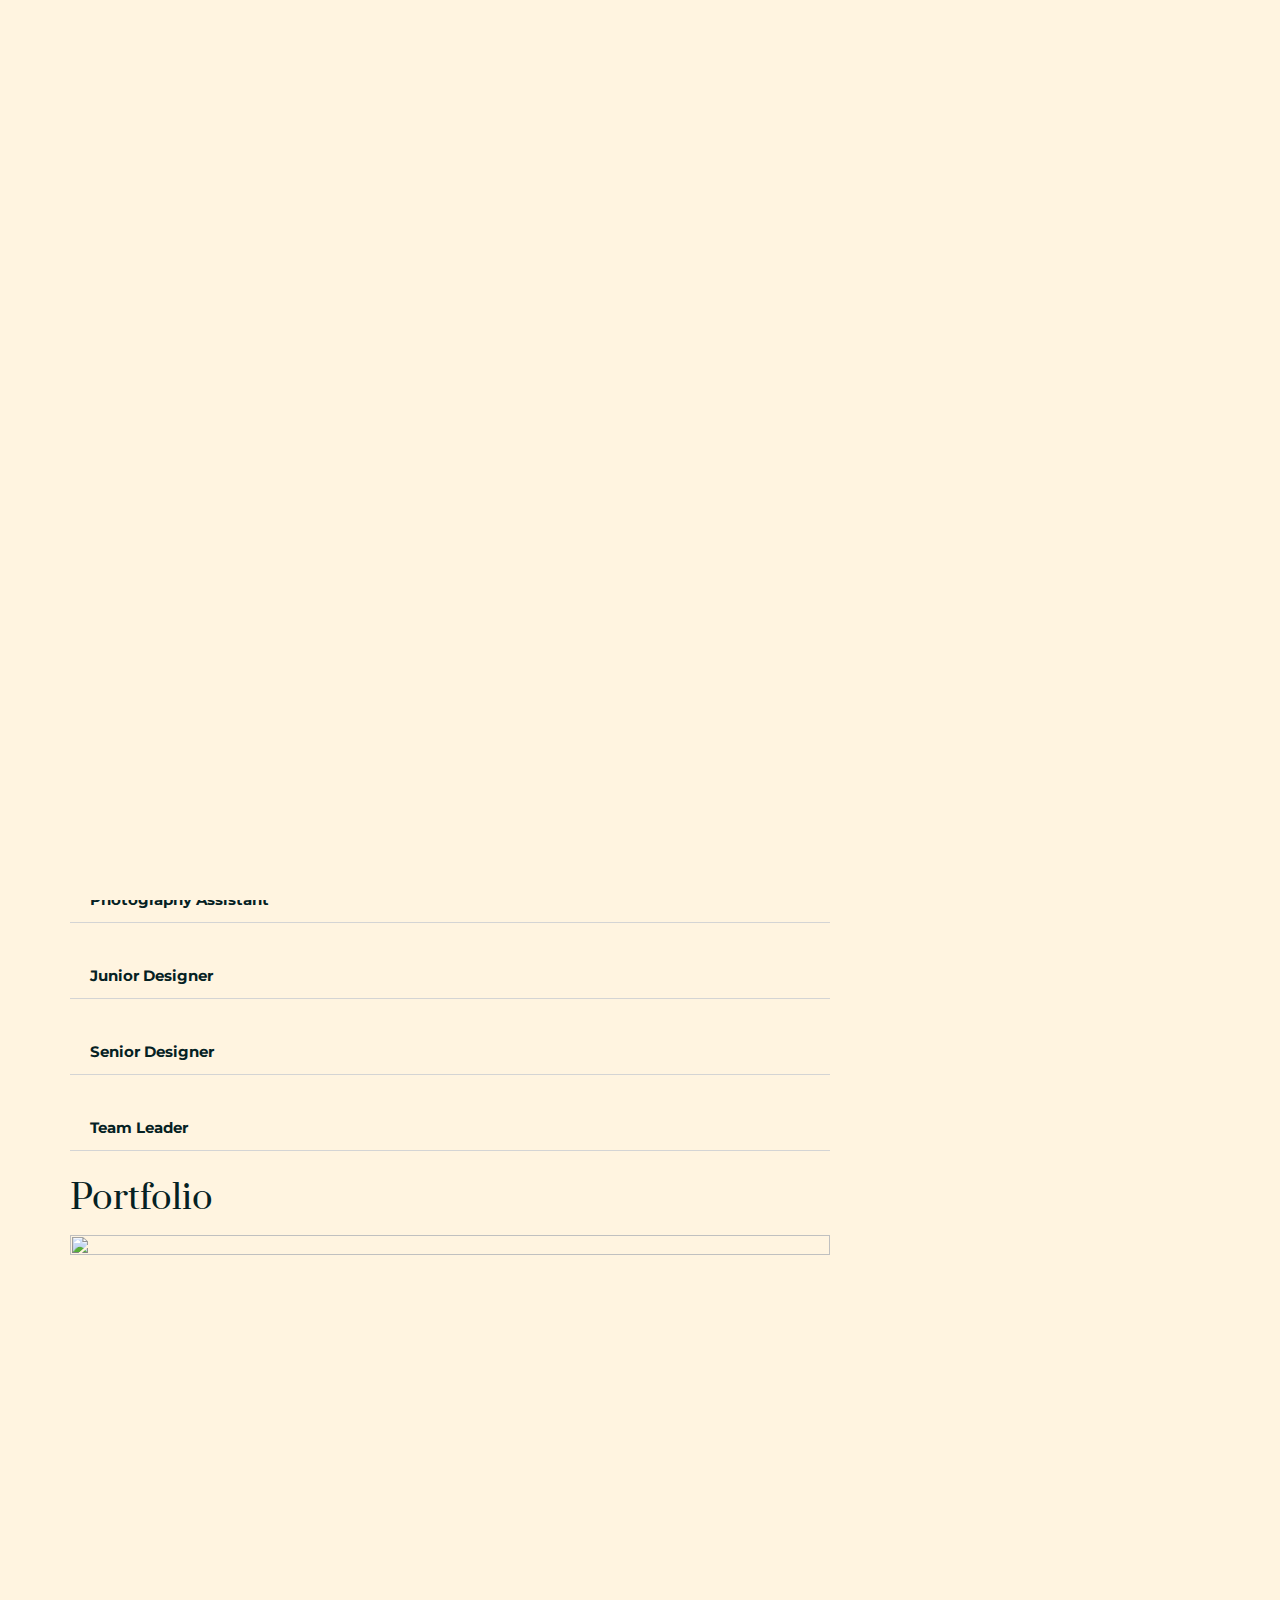
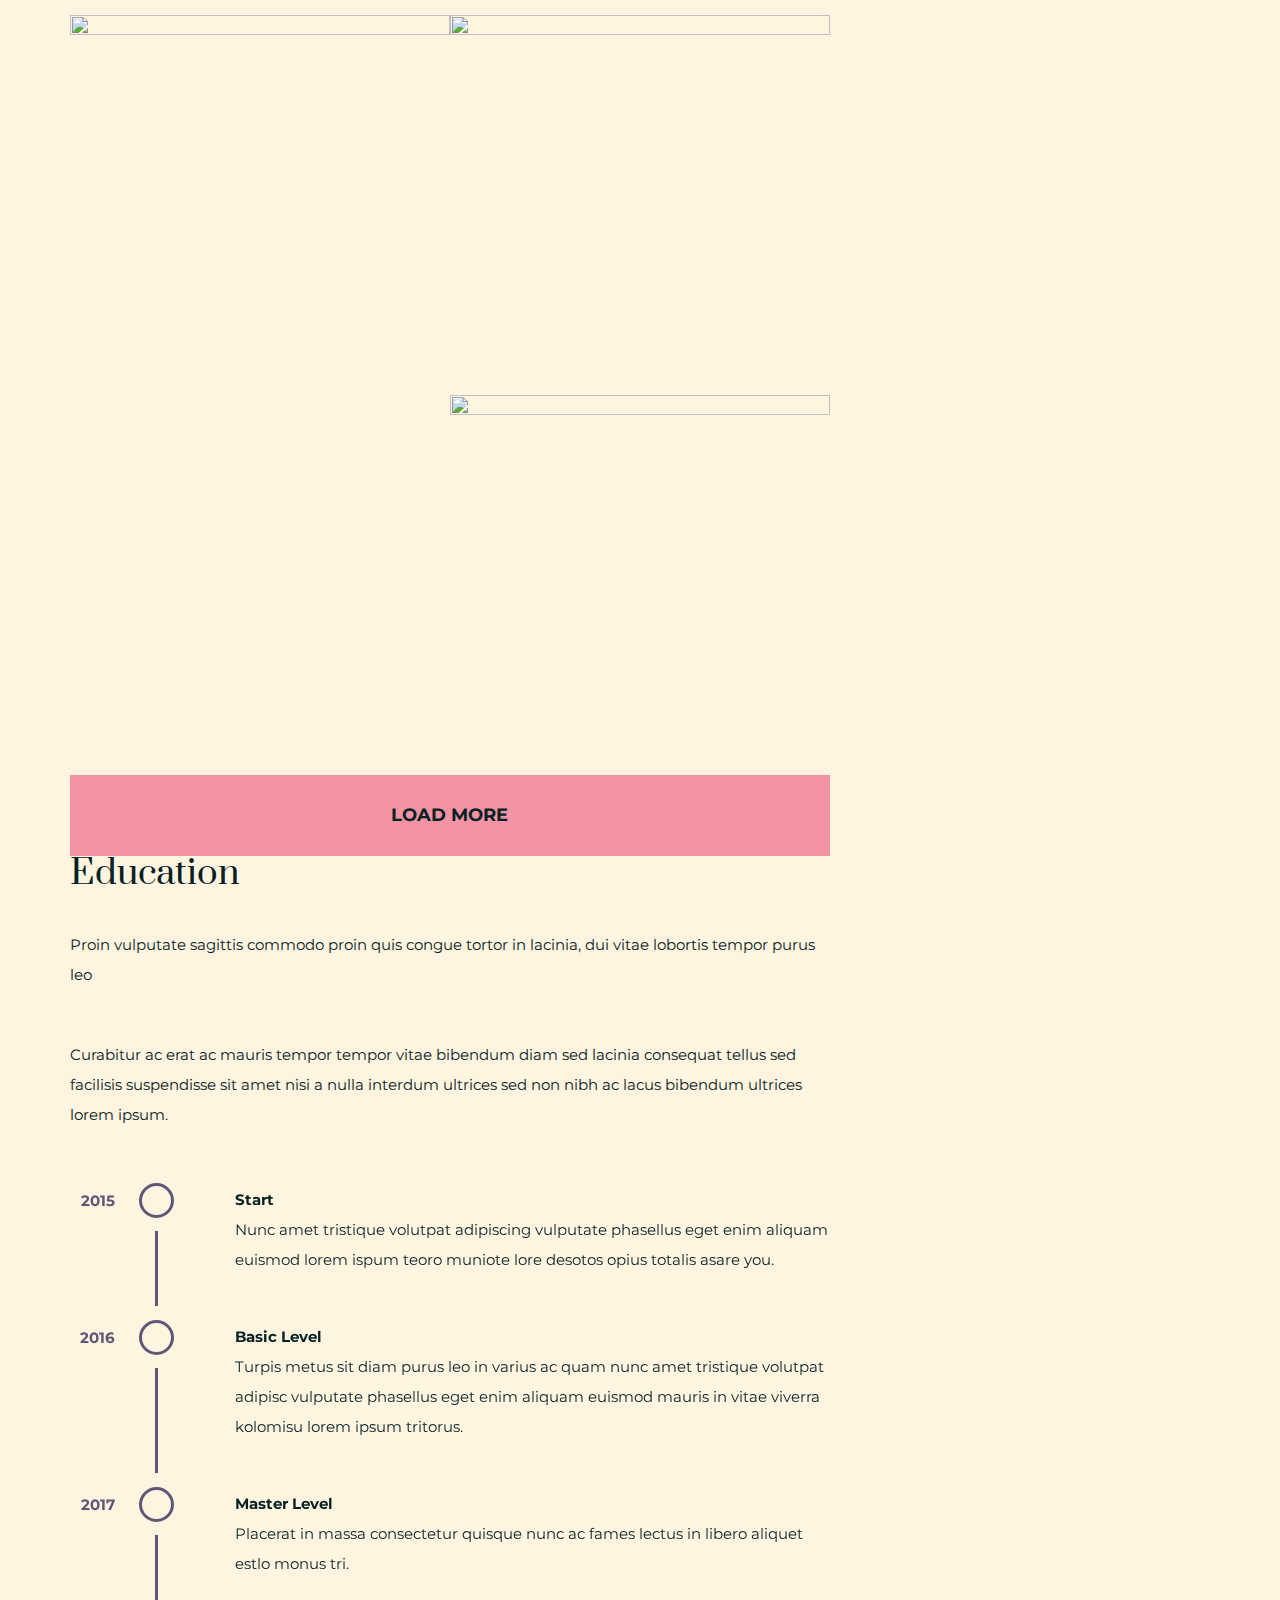
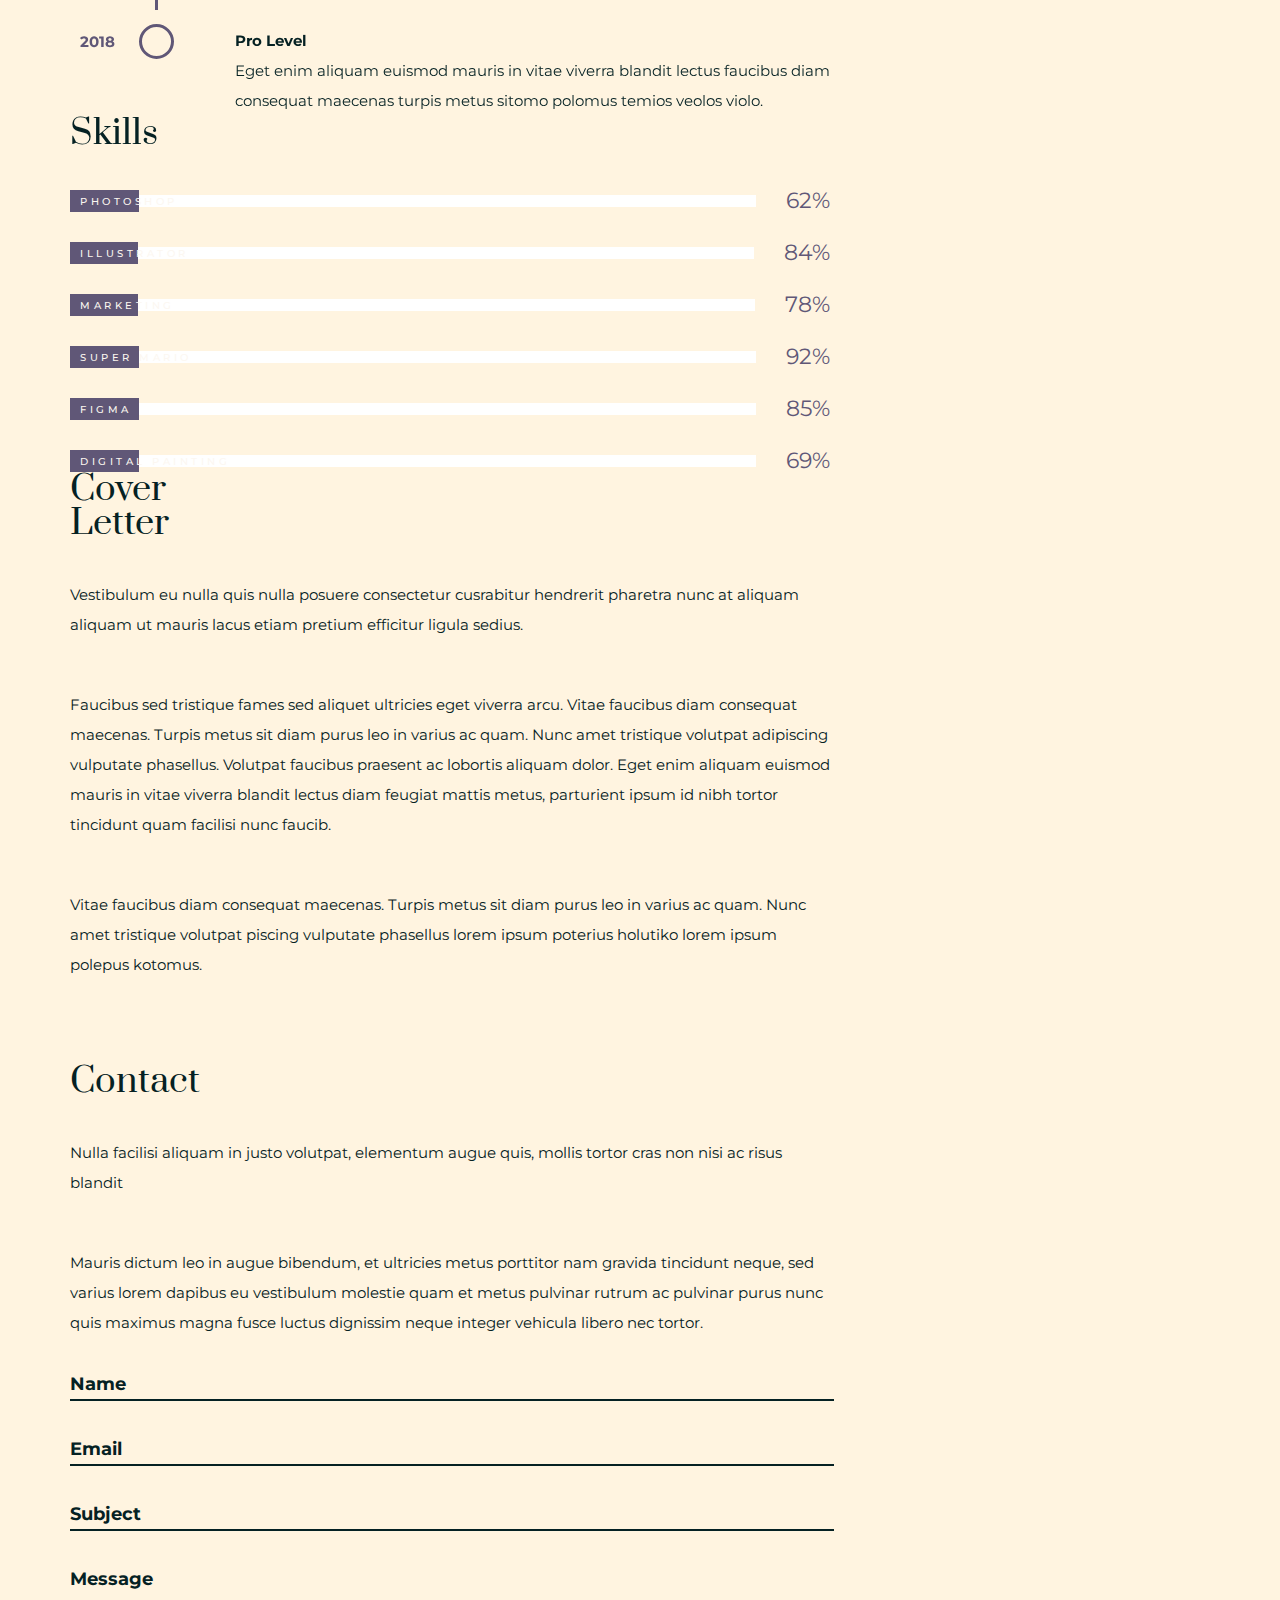
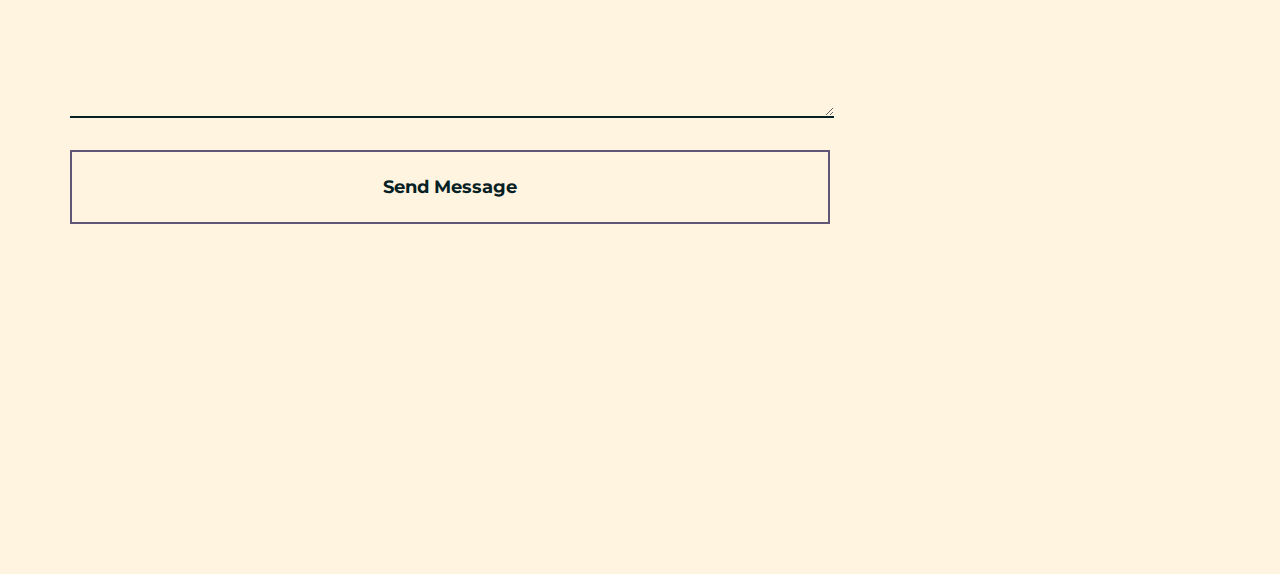
==== commit 55f1b9d9: "Update index.html" ====
--- a/index.html
+++ b/index.html
@@ -3,8 +3,8 @@
     <head>
         <meta charset="UTF-8"/>
         <meta name="viewport" content="width=device-width, initial-scale=1, maximum-scale=1"/>
-        <link media="all" href="https://demo.cocobasic.com/teoro-wp/demo-3/wp-content/cache/autoptimize/css/autoptimize_ca89eae27ff33d515791f635a12754ff.css" rel="stylesheet"/>
-        <title>Teoro &#8211;One Page CV Resume WordPress Theme</title>
+        <link rel="stylesheet" href="personal-4.css"/>
+        <title>Sebastian Greenholtz</title>
         <style id="cocobasic-customizer-style" type="text/css">
             body .doc-loader {
                 background-color: #fff4e0;
@@ -87,31 +87,11 @@
         <link rel='stylesheet' id='google-fonts-1-css' href='https://fonts.googleapis.com/css?family=Roboto%3A100%2C100italic%2C200%2C200italic%2C300%2C300italic%2C400%2C400italic%2C500%2C500italic%2C600%2C600italic%2C700%2C700italic%2C800%2C800italic%2C900%2C900italic%7CRoboto+Slab%3A100%2C100italic%2C200%2C200italic%2C300%2C300italic%2C400%2C400italic%2C500%2C500italic%2C600%2C600italic%2C700%2C700italic%2C800%2C800italic%2C900%2C900italic&#038;ver=5.7' type='text/css' media='all'/>
         <!--[if lt IE 9]> <script type='text/javascript' src='https://demo.cocobasic.com/teoro-wp/demo-3/wp-content/themes/teoro-wp/js/html5shiv.min.js' id='html5shiv-js'></script> <![endif]-->
         <!--[if lt IE 9]> <script type='text/javascript' src='https://demo.cocobasic.com/teoro-wp/demo-3/wp-content/themes/teoro-wp/js/respond.min.js' id='respond-js'></script> <![endif]-->
-        <script type='text/javascript' src='https://demo.cocobasic.com/teoro-wp/demo-3/wp-includes/js/jquery/jquery.min.js' id='jquery-core-js'></script>
-        <link rel="https://api.w.org/" href="https://demo.cocobasic.com/teoro-wp/demo-3/wp-json/"/>
-        <link rel="alternate" type="application/json" href="https://demo.cocobasic.com/teoro-wp/demo-3/wp-json/wp/v2/pages/181"/>
-        <link rel="EditURI" type="application/rsd+xml" title="RSD" href="https://demo.cocobasic.com/teoro-wp/demo-3/xmlrpc.php?rsd"/>
-        <link rel="wlwmanifest" type="application/wlwmanifest+xml" href="https://demo.cocobasic.com/teoro-wp/demo-3/wp-includes/wlwmanifest.xml"/>
-        <meta name="generator" content="WordPress 5.7"/>
-        <link rel="canonical" href="https://demo.cocobasic.com/teoro-wp/demo-3/"/>
-        <link rel='shortlink' href='https://demo.cocobasic.com/teoro-wp/demo-3/'/>
-        <link rel="alternate" type="application/json+oembed" href="https://demo.cocobasic.com/teoro-wp/demo-3/wp-json/oembed/1.0/embed?url=https%3A%2F%2Fdemo.cocobasic.com%2Fteoro-wp%2Fdemo-3%2F"/>
-        <link rel="alternate" type="text/xml+oembed" href="https://demo.cocobasic.com/teoro-wp/demo-3/wp-json/oembed/1.0/embed?url=https%3A%2F%2Fdemo.cocobasic.com%2Fteoro-wp%2Fdemo-3%2F&#038;format=xml"/>
+        <script type='text/javascript' src='https://demo.cocobasic.com/teoro-wp/demo-3/wp-includes/js/jquery/jquery.min.js' id='jquery-core-js'></script>      
         <link rel="icon" href="https://demo.cocobasic.com/teoro-wp/demo-3/wp-content/uploads/2019/11/cropped-favicon-1-32x32.png" sizes="32x32"/>
         <link rel="icon" href="https://demo.cocobasic.com/teoro-wp/demo-3/wp-content/uploads/2019/11/cropped-favicon-1-192x192.png" sizes="192x192"/>
         <link rel="apple-touch-icon" href="https://demo.cocobasic.com/teoro-wp/demo-3/wp-content/uploads/2019/11/cropped-favicon-1-180x180.png"/>
         <meta name="msapplication-TileImage" content="https://demo.cocobasic.com/teoro-wp/demo-3/wp-content/uploads/2019/11/cropped-favicon-1-270x270.png"/>
-        <script async src="https://www.googletagmanager.com/gtag/js?id=UA-90924782-1"></script>
-        <script>
-            window.dataLayer = window.dataLayer || [];
-            function gtag() {
-                dataLayer.push(arguments);
-            }
-            gtag('js', new Date());
-            gtag('config', 'UA-90924782-1', {
-                'anonymize_ip': true
-            });
-        </script>
     </head>
     <body class="home page-template page-template-onepage page-template-onepage-php page page-id-181 chrome linux elementor-default elementor-kit-744 elementor-page elementor-page-181">
         <div class="doc-loader"></div>
@@ -125,13 +105,7 @@
                     </div>
                 </div>
                 <div class="site-title">
-                    <a href="https://demo.cocobasic.com/teoro-wp/demo-3/">ROB JOHANSON </a>
-                </div>
-                <div class="menu-social">
-                    <a href="https://linkedin.com" target="_blank">LI.</a>
-                    <a href="https://twitter.com" target="_blank">TW.</a>
-                    <a href="https://linkedin.com" target="_blank">IN.</a>
-                    <a href="https://facebook.com" target="_blank">FB.</a>
+                    <a href="https://sebastiangreenholtz.tk/">SEBASTIAN GREENHOLTZ </a>
                 </div>
             </div>
             <div class="header-right-part">
@@ -198,7 +172,7 @@
                                                                                 <div class="elementor-widget-container">
                                                                                     <h1 class="elementor-heading-title elementor-size-default">
                                                                                         Hello <br>
-                                                                                        I’m Rob <br>Johanson
+                                                                                        I’m Sebastian <br>Greenholtz
                                                                                     </h1>
                                                                                 </div>
                                                                             </div>
@@ -924,13 +898,6 @@
                                                             </div>
                                                         </div>
                                                     </section>
-                                                    <div class="elementor-element elementor-element-6ef87128 elementor-widget elementor-widget-text-editor" data-id="6ef87128" data-element_type="widget" data-widget_type="text-editor.default">
-                                                        <div class="elementor-widget-container">
-                                                            <div class="elementor-text-editor elementor-clearfix">
-                                                                © 2020 Teoro WordPress Theme by <a href="https://cocobasic.com/">CocoBasic</a>
-                                                            </div>
-                                                        </div>
-                                                    </div>
                                                 </div>
                                             </div>
                                         </div>
@@ -942,7 +909,7 @@
                 </div>
             </div>
         </footer>
-        <link rel='stylesheet' id='elementor-post-479-css' href='https://demo.cocobasic.com/teoro-wp/demo-3/wp-content/cache/autoptimize/css/autoptimize_single_713e5ca0323df6779dc4c891936bd899.css' type='text/css' media='all'/>
+        <link rel='stylesheet' id='elementor-post-479-css' href='personal-1.css' type='text/css' media='all'/>
         <script type='text/javascript' id='cocobasic-elementor-main-js-js-extra'>
             var ajax_var_portfolio_content = {
                 "url": "https:\/\/demo.cocobasic.com\/teoro-wp\/demo-3\/wp-admin\/admin-ajax.php",
@@ -976,99 +943,6 @@
             window.lodash = _.noConflict();
         </script>
         <script type='text/javascript' src='https://demo.cocobasic.com/teoro-wp/demo-3/wp-includes/js/dist/url.min.js' id='wp-url-js'></script>
-        <script type='text/javascript' id='wp-api-fetch-js-translations'>
-            (function(domain, translations) {
-                var localeData = translations.locale_data[domain] || translations.locale_data.messages;
-                localeData[""].domain = domain;
-                wp.i18n.setLocaleData(localeData, domain);
-            }
-            )("default", {
-                "locale_data": {
-                    "messages": {
-                        "": {}
-                    }
-                }
-            });
-        </script>
-        <script type='text/javascript' src='https://demo.cocobasic.com/teoro-wp/demo-3/wp-includes/js/dist/api-fetch.min.js' id='wp-api-fetch-js'></script>
-        <script type='text/javascript' id='wp-api-fetch-js-after'>
-            wp.apiFetch.use(wp.apiFetch.createRootURLMiddleware("https://demo.cocobasic.com/teoro-wp/demo-3/wp-json/"));
-            wp.apiFetch.nonceMiddleware = wp.apiFetch.createNonceMiddleware("0244225eaa");
-            wp.apiFetch.use(wp.apiFetch.nonceMiddleware);
-            wp.apiFetch.use(wp.apiFetch.mediaUploadMiddleware);
-            wp.apiFetch.nonceEndpoint = "https://demo.cocobasic.com/teoro-wp/demo-3/wp-admin/admin-ajax.php?action=rest-nonce";
-        </script>
-        <script type='text/javascript' id='contact-form-7-js-extra'>
-            var wpcf7 = [];
-        </script>
-        <script type='text/javascript' id='cocobasic-main-js-extra'>
-            var ajax_var = {
-                "url": "https:\/\/demo.cocobasic.com\/teoro-wp\/demo-3\/wp-admin\/admin-ajax.php",
-                "nonce": "28bee48b5d",
-                "posts_per_page_index": "10",
-                "total_index": "4",
-                "num_pages_index": "1",
-                "webUrl": "https:\/\/demo.cocobasic.com\/teoro-wp\/demo-3"
-            };
-        </script>
-        <script type='text/javascript' id='elementor-frontend-js-before'>
-            var elementorFrontendConfig = {
-                "environmentMode": {
-                    "edit": false,
-                    "wpPreview": false,
-                    "isScriptDebug": false,
-                    "isImprovedAssetsLoading": false
-                },
-                "i18n": {
-                    "shareOnFacebook": "Share on Facebook",
-                    "shareOnTwitter": "Share on Twitter",
-                    "pinIt": "Pin it",
-                    "download": "Download",
-                    "downloadImage": "Download image",
-                    "fullscreen": "Fullscreen",
-                    "zoom": "Zoom",
-                    "share": "Share",
-                    "playVideo": "Play Video",
-                    "previous": "Previous",
-                    "next": "Next",
-                    "close": "Close"
-                },
-                "is_rtl": false,
-                "breakpoints": {
-                    "xs": 0,
-                    "sm": 480,
-                    "md": 768,
-                    "lg": 1025,
-                    "xl": 1440,
-                    "xxl": 1600
-                },
-                "version": "3.1.4",
-                "is_static": false,
-                "experimentalFeatures": [],
-                "urls": {
-                    "assets": "https:\/\/demo.cocobasic.com\/teoro-wp\/demo-3\/wp-content\/plugins\/elementor\/assets\/"
-                },
-                "settings": {
-                    "page": [],
-                    "editorPreferences": []
-                },
-                "kit": {
-                    "global_image_lightbox": "yes",
-                    "lightbox_enable_counter": "yes",
-                    "lightbox_enable_fullscreen": "yes",
-                    "lightbox_enable_zoom": "yes",
-                    "lightbox_enable_share": "yes",
-                    "lightbox_title_src": "title",
-                    "lightbox_description_src": "description"
-                },
-                "post": {
-                    "id": 181,
-                    "title": "Teoro%20%E2%80%93%20One%20Page%20CV%20Resume%20WordPress%20Theme",
-                    "excerpt": "",
-                    "featuredImage": false
-                }
-            };
-        </script>
         <script defer src="https://demo.cocobasic.com/teoro-wp/demo-3/wp-content/cache/autoptimize/js/autoptimize_176b1a72af007817cd5fbcab4898e5fa.js"></script>
     </body>
 </html>
--- a/personal-4.css
+++ b/personal-4.css
@@ -0,0 +1,45 @@
+div.pp_default .pp_top,div.pp_default .pp_top .pp_middle,div.pp_default .pp_top .pp_left,div.pp_default .pp_top .pp_right,div.pp_default .pp_bottom,div.pp_default .pp_bottom .pp_left,div.pp_default .pp_bottom .pp_middle,div.pp_default .pp_bottom .pp_right{height:13px}div.pp_default .pp_content .ppt{color:#f8f8f8}div.pp_default .pp_content_container .pp_left{padding-left:13px}div.pp_default .pp_content_container .pp_right{padding-right:13px}div.pp_default .pp_next:hover{background:url(//demo.cocobasic.com/teoro-wp/demo-3/wp-content/plugins/cocobasic-elementor/assets/css/../images/prettyPhoto/default/sprite_next.png) center right no-repeat;cursor:pointer}div.pp_default .pp_previous:hover{background:url(//demo.cocobasic.com/teoro-wp/demo-3/wp-content/plugins/cocobasic-elementor/assets/css/../images/prettyPhoto/default/sprite_prev.png) center left no-repeat;cursor:pointer}div.pp_default .pp_expand{background:url(//demo.cocobasic.com/teoro-wp/demo-3/wp-content/plugins/cocobasic-elementor/assets/css/../images/prettyPhoto/default/sprite.png) 0 -29px no-repeat;cursor:pointer;width:28px;height:28px;display:none !important}div.pp_default .pp_expand:hover{background:url(//demo.cocobasic.com/teoro-wp/demo-3/wp-content/plugins/cocobasic-elementor/assets/css/../images/prettyPhoto/default/sprite.png) 0 -56px no-repeat;cursor:pointer}div.pp_default .pp_contract{background:url(//demo.cocobasic.com/teoro-wp/demo-3/wp-content/plugins/cocobasic-elementor/assets/css/../images/prettyPhoto/default/sprite.png) 0 -84px no-repeat;cursor:pointer;width:28px;height:28px}div.pp_default .pp_contract:hover{background:url(//demo.cocobasic.com/teoro-wp/demo-3/wp-content/plugins/cocobasic-elementor/assets/css/../images/prettyPhoto/default/sprite.png) 0 -113px no-repeat;cursor:pointer}div.pp_default .pp_close{width:30px;height:30px;cursor:pointer}div.pp_default #pp_full_res .pp_inline{color:#000;background-color:#fff;padding:30px}.pp_inline img{max-width:100%;max-height:100%;width:auto;height:auto}div.pp_default .pp_gallery ul li a{background:url(//demo.cocobasic.com/teoro-wp/demo-3/wp-content/plugins/cocobasic-elementor/assets/css/../images/prettyPhoto/default/default_thumb.png) center center #f8f8f8;border:1px solid #aaa}div.pp_default .pp_gallery ul li a:hover,div.pp_default .pp_gallery ul li.selected a{border-color:#fff}div.pp_default .pp_social{margin-top:7px}div.pp_default .pp_gallery a.pp_arrow_previous,div.pp_default .pp_gallery a.pp_arrow_next{position:static;left:auto}div.pp_default .pp_nav .pp_play,div.pp_default .pp_nav .pp_pause{background:url(//demo.cocobasic.com/teoro-wp/demo-3/wp-content/plugins/cocobasic-elementor/assets/css/../images/prettyPhoto/default/sprite.png) -51px 1px no-repeat;height:30px;width:30px}div.pp_default .pp_nav .pp_pause{background-position:-51px -29px}div.pp_default .pp_details{position:relative}div.pp_default a.pp_arrow_previous,div.pp_default a.pp_arrow_next{height:26px;margin:-4px 0 0;width:20px}div.pp_default a.pp_arrow_next{left:52px}div.pp_default .pp_content_container .pp_details{margin-top:5px}div.pp_default .pp_nav{clear:none;height:30px;width:110px;position:relative}div.pp_default .pp_nav .currentTextHolder{font-family:Georgia;font-style:italic;color:#999;font-size:11px;left:75px;line-height:25px;margin:0;padding:0 0 0 10px;position:absolute;top:2px}div.pp_default .pp_close:hover,div.pp_default .pp_nav .pp_play:hover,div.pp_default .pp_nav .pp_pause:hover,div.pp_default .pp_arrow_next:hover,div.pp_default .pp_arrow_previous:hover{opacity:.7}div.pp_default .pp_description{font-size:11px;font-weight:700;line-height:14px;margin:5px 50px 5px 0}div.pp_default .pp_loaderIcon{background:url(//demo.cocobasic.com/teoro-wp/demo-3/wp-content/plugins/cocobasic-elementor/assets/css/../images/prettyPhoto/default/loader.gif) center center no-repeat;background-color:#fff}div.light_rounded .pp_top .pp_left{background:url(//demo.cocobasic.com/teoro-wp/demo-3/wp-content/plugins/cocobasic-elementor/assets/css/../images/prettyPhoto/light_rounded/sprite.png) -88px -53px no-repeat}div.light_rounded .pp_top .pp_middle{background:#fff}div.light_rounded .pp_top .pp_right{background:url(//demo.cocobasic.com/teoro-wp/demo-3/wp-content/plugins/cocobasic-elementor/assets/css/../images/prettyPhoto/light_rounded/sprite.png) -110px -53px no-repeat}div.light_rounded .pp_content .ppt{color:#000}div.light_rounded .pp_content_container .pp_left,div.light_rounded .pp_content_container .pp_right{background:#fff}div.light_rounded .pp_content{background-color:#fff}div.light_rounded .pp_next:hover{background:url(//demo.cocobasic.com/teoro-wp/demo-3/wp-content/plugins/cocobasic-elementor/assets/css/../images/prettyPhoto/light_rounded/btnNext.png) center right no-repeat;cursor:pointer}div.light_rounded .pp_previous:hover{background:url(//demo.cocobasic.com/teoro-wp/demo-3/wp-content/plugins/cocobasic-elementor/assets/css/../images/prettyPhoto/light_rounded/btnPrevious.png) center left no-repeat;cursor:pointer}div.light_rounded .pp_expand{background:url(//demo.cocobasic.com/teoro-wp/demo-3/wp-content/plugins/cocobasic-elementor/assets/css/../images/prettyPhoto/light_rounded/sprite.png) -31px -26px no-repeat;cursor:pointer}div.light_rounded .pp_expand:hover{background:url(//demo.cocobasic.com/teoro-wp/demo-3/wp-content/plugins/cocobasic-elementor/assets/css/../images/prettyPhoto/light_rounded/sprite.png) -31px -47px no-repeat;cursor:pointer}div.light_rounded .pp_contract{background:url(//demo.cocobasic.com/teoro-wp/demo-3/wp-content/plugins/cocobasic-elementor/assets/css/../images/prettyPhoto/light_rounded/sprite.png) 0 -26px no-repeat;cursor:pointer}div.light_rounded .pp_contract:hover{background:url(//demo.cocobasic.com/teoro-wp/demo-3/wp-content/plugins/cocobasic-elementor/assets/css/../images/prettyPhoto/light_rounded/sprite.png) 0 -47px no-repeat;cursor:pointer}div.light_rounded .pp_close{width:75px;height:22px;background:url(//demo.cocobasic.com/teoro-wp/demo-3/wp-content/plugins/cocobasic-elementor/assets/css/../images/prettyPhoto/light_rounded/sprite.png) -1px -1px no-repeat;cursor:pointer}div.light_rounded .pp_details{position:relative}div.light_rounded .pp_description{margin-right:85px}div.light_rounded #pp_full_res .pp_inline{color:#000}div.light_rounded .pp_gallery a.pp_arrow_previous,div.light_rounded .pp_gallery a.pp_arrow_next{margin-top:12px !important}div.light_rounded .pp_nav .pp_play{background:url(//demo.cocobasic.com/teoro-wp/demo-3/wp-content/plugins/cocobasic-elementor/assets/css/../images/prettyPhoto/light_rounded/sprite.png) -1px -100px no-repeat;height:15px;width:14px}div.light_rounded .pp_nav .pp_pause{background:url(//demo.cocobasic.com/teoro-wp/demo-3/wp-content/plugins/cocobasic-elementor/assets/css/../images/prettyPhoto/light_rounded/sprite.png) -24px -100px no-repeat;height:15px;width:14px}div.light_rounded .pp_arrow_previous{background:url(//demo.cocobasic.com/teoro-wp/demo-3/wp-content/plugins/cocobasic-elementor/assets/css/../images/prettyPhoto/light_rounded/sprite.png) 0 -71px no-repeat}div.light_rounded .pp_arrow_previous.disabled{background-position:0 -87px;cursor:default}div.light_rounded .pp_arrow_next{background:url(//demo.cocobasic.com/teoro-wp/demo-3/wp-content/plugins/cocobasic-elementor/assets/css/../images/prettyPhoto/light_rounded/sprite.png) -22px -71px no-repeat}div.light_rounded .pp_arrow_next.disabled{background-position:-22px -87px;cursor:default}div.light_rounded .pp_bottom .pp_left{background:url(//demo.cocobasic.com/teoro-wp/demo-3/wp-content/plugins/cocobasic-elementor/assets/css/../images/prettyPhoto/light_rounded/sprite.png) -88px -80px no-repeat}div.light_rounded .pp_bottom .pp_middle{background:#fff}div.light_rounded .pp_bottom .pp_right{background:url(//demo.cocobasic.com/teoro-wp/demo-3/wp-content/plugins/cocobasic-elementor/assets/css/../images/prettyPhoto/light_rounded/sprite.png) -110px -80px no-repeat}div.light_rounded .pp_loaderIcon{background:url(//demo.cocobasic.com/teoro-wp/demo-3/wp-content/plugins/cocobasic-elementor/assets/css/../images/prettyPhoto/light_rounded/loader.gif) center center no-repeat}div.dark_rounded .pp_top .pp_left{background:url(//demo.cocobasic.com/teoro-wp/demo-3/wp-content/plugins/cocobasic-elementor/assets/css/../images/prettyPhoto/dark_rounded/sprite.png) -88px -53px no-repeat}div.dark_rounded .pp_top .pp_middle{background:url(//demo.cocobasic.com/teoro-wp/demo-3/wp-content/plugins/cocobasic-elementor/assets/css/../images/prettyPhoto/dark_rounded/contentPattern.png) top left repeat}div.dark_rounded .pp_top .pp_right{background:url(//demo.cocobasic.com/teoro-wp/demo-3/wp-content/plugins/cocobasic-elementor/assets/css/../images/prettyPhoto/dark_rounded/sprite.png) -110px -53px no-repeat}div.dark_rounded .pp_content_container .pp_left{background:url(//demo.cocobasic.com/teoro-wp/demo-3/wp-content/plugins/cocobasic-elementor/assets/css/../images/prettyPhoto/dark_rounded/contentPattern.png) top left repeat-y}div.dark_rounded .pp_content_container .pp_right{background:url(//demo.cocobasic.com/teoro-wp/demo-3/wp-content/plugins/cocobasic-elementor/assets/css/../images/prettyPhoto/dark_rounded/contentPattern.png) top right repeat-y}div.dark_rounded .pp_content{background:url(//demo.cocobasic.com/teoro-wp/demo-3/wp-content/plugins/cocobasic-elementor/assets/css/../images/prettyPhoto/dark_rounded/contentPattern.png) top left repeat}div.dark_rounded .pp_next:hover{background:url(//demo.cocobasic.com/teoro-wp/demo-3/wp-content/plugins/cocobasic-elementor/assets/css/../images/prettyPhoto/dark_rounded/btnNext.png) center right no-repeat;cursor:pointer}div.dark_rounded .pp_previous:hover{background:url(//demo.cocobasic.com/teoro-wp/demo-3/wp-content/plugins/cocobasic-elementor/assets/css/../images/prettyPhoto/dark_rounded/btnPrevious.png) center left no-repeat;cursor:pointer}div.dark_rounded .pp_expand{background:url(//demo.cocobasic.com/teoro-wp/demo-3/wp-content/plugins/cocobasic-elementor/assets/css/../images/prettyPhoto/dark_rounded/sprite.png) -31px -26px no-repeat;cursor:pointer}div.dark_rounded .pp_expand:hover{background:url(//demo.cocobasic.com/teoro-wp/demo-3/wp-content/plugins/cocobasic-elementor/assets/css/../images/prettyPhoto/dark_rounded/sprite.png) -31px -47px no-repeat;cursor:pointer}div.dark_rounded .pp_contract{background:url(//demo.cocobasic.com/teoro-wp/demo-3/wp-content/plugins/cocobasic-elementor/assets/css/../images/prettyPhoto/dark_rounded/sprite.png) 0 -26px no-repeat;cursor:pointer}div.dark_rounded .pp_contract:hover{background:url(//demo.cocobasic.com/teoro-wp/demo-3/wp-content/plugins/cocobasic-elementor/assets/css/../images/prettyPhoto/dark_rounded/sprite.png) 0 -47px no-repeat;cursor:pointer}div.dark_rounded .pp_close{width:75px;height:22px;background:url(//demo.cocobasic.com/teoro-wp/demo-3/wp-content/plugins/cocobasic-elementor/assets/css/../images/prettyPhoto/dark_rounded/sprite.png) -1px -1px no-repeat;cursor:pointer}div.dark_rounded .pp_details{position:relative}div.dark_rounded .pp_description{margin-right:85px}div.dark_rounded .currentTextHolder{color:#c4c4c4}div.dark_rounded .pp_description{color:#fff}div.dark_rounded #pp_full_res .pp_inline{color:#fff}div.dark_rounded .pp_gallery a.pp_arrow_previous,div.dark_rounded .pp_gallery a.pp_arrow_next{margin-top:12px !important}div.dark_rounded .pp_nav .pp_play{background:url(//demo.cocobasic.com/teoro-wp/demo-3/wp-content/plugins/cocobasic-elementor/assets/css/../images/prettyPhoto/dark_rounded/sprite.png) -1px -100px no-repeat;height:15px;width:14px}div.dark_rounded .pp_nav .pp_pause{background:url(//demo.cocobasic.com/teoro-wp/demo-3/wp-content/plugins/cocobasic-elementor/assets/css/../images/prettyPhoto/dark_rounded/sprite.png) -24px -100px no-repeat;height:15px;width:14px}div.dark_rounded .pp_arrow_previous{background:url(//demo.cocobasic.com/teoro-wp/demo-3/wp-content/plugins/cocobasic-elementor/assets/css/../images/prettyPhoto/dark_rounded/sprite.png) 0 -71px no-repeat}div.dark_rounded .pp_arrow_previous.disabled{background-position:0 -87px;cursor:default}div.dark_rounded .pp_arrow_next{background:url(//demo.cocobasic.com/teoro-wp/demo-3/wp-content/plugins/cocobasic-elementor/assets/css/../images/prettyPhoto/dark_rounded/sprite.png) -22px -71px no-repeat}div.dark_rounded .pp_arrow_next.disabled{background-position:-22px -87px;cursor:default}div.dark_rounded .pp_bottom .pp_left{background:url(//demo.cocobasic.com/teoro-wp/demo-3/wp-content/plugins/cocobasic-elementor/assets/css/../images/prettyPhoto/dark_rounded/sprite.png) -88px -80px no-repeat}div.dark_rounded .pp_bottom .pp_middle{background:url(//demo.cocobasic.com/teoro-wp/demo-3/wp-content/plugins/cocobasic-elementor/assets/css/../images/prettyPhoto/dark_rounded/contentPattern.png) top left repeat}div.dark_rounded .pp_bottom .pp_right{background:url(//demo.cocobasic.com/teoro-wp/demo-3/wp-content/plugins/cocobasic-elementor/assets/css/../images/prettyPhoto/dark_rounded/sprite.png) -110px -80px no-repeat}div.dark_rounded .pp_loaderIcon{background:url(//demo.cocobasic.com/teoro-wp/demo-3/wp-content/plugins/cocobasic-elementor/assets/css/../images/prettyPhoto/dark_rounded/loader.gif) center center no-repeat}div.dark_square .pp_left,div.dark_square .pp_middle,div.dark_square .pp_right,div.dark_square .pp_content{background:#000}div.dark_square .currentTextHolder{color:#c4c4c4}div.dark_square .pp_description{color:#fff}div.dark_square .pp_loaderIcon{background:url(//demo.cocobasic.com/teoro-wp/demo-3/wp-content/plugins/cocobasic-elementor/assets/css/../images/prettyPhoto/dark_square/loader.gif) center center no-repeat}div.dark_square .pp_expand{background:url(//demo.cocobasic.com/teoro-wp/demo-3/wp-content/plugins/cocobasic-elementor/assets/css/../images/prettyPhoto/dark_square/sprite.png) -31px -26px no-repeat;cursor:pointer}div.dark_square .pp_expand:hover{background:url(//demo.cocobasic.com/teoro-wp/demo-3/wp-content/plugins/cocobasic-elementor/assets/css/../images/prettyPhoto/dark_square/sprite.png) -31px -47px no-repeat;cursor:pointer}div.dark_square .pp_contract{background:url(//demo.cocobasic.com/teoro-wp/demo-3/wp-content/plugins/cocobasic-elementor/assets/css/../images/prettyPhoto/dark_square/sprite.png) 0 -26px no-repeat;cursor:pointer}div.dark_square .pp_contract:hover{background:url(//demo.cocobasic.com/teoro-wp/demo-3/wp-content/plugins/cocobasic-elementor/assets/css/../images/prettyPhoto/dark_square/sprite.png) 0 -47px no-repeat;cursor:pointer}div.dark_square .pp_close{width:75px;height:22px;background:url(//demo.cocobasic.com/teoro-wp/demo-3/wp-content/plugins/cocobasic-elementor/assets/css/../images/prettyPhoto/dark_square/sprite.png) -1px -1px no-repeat;cursor:pointer}div.dark_square .pp_details{position:relative}div.dark_square .pp_description{margin:0 85px 0 0}div.dark_square #pp_full_res .pp_inline{color:#fff}div.dark_square .pp_gallery a.pp_arrow_previous,div.dark_square .pp_gallery a.pp_arrow_next{margin-top:12px !important}div.dark_square .pp_nav{clear:none}div.dark_square .pp_nav .pp_play{background:url(//demo.cocobasic.com/teoro-wp/demo-3/wp-content/plugins/cocobasic-elementor/assets/css/../images/prettyPhoto/dark_square/sprite.png) -1px -100px no-repeat;height:15px;width:14px}div.dark_square .pp_nav .pp_pause{background:url(//demo.cocobasic.com/teoro-wp/demo-3/wp-content/plugins/cocobasic-elementor/assets/css/../images/prettyPhoto/dark_square/sprite.png) -24px -100px no-repeat;height:15px;width:14px}div.dark_square .pp_arrow_previous{background:url(//demo.cocobasic.com/teoro-wp/demo-3/wp-content/plugins/cocobasic-elementor/assets/css/../images/prettyPhoto/dark_square/sprite.png) 0 -71px no-repeat}div.dark_square .pp_arrow_previous.disabled{background-position:0 -87px;cursor:default}div.dark_square .pp_arrow_next{background:url(//demo.cocobasic.com/teoro-wp/demo-3/wp-content/plugins/cocobasic-elementor/assets/css/../images/prettyPhoto/dark_square/sprite.png) -22px -71px no-repeat}div.dark_square .pp_arrow_next.disabled{background-position:-22px -87px;cursor:default}div.dark_square .pp_next:hover{background:url(//demo.cocobasic.com/teoro-wp/demo-3/wp-content/plugins/cocobasic-elementor/assets/css/../images/prettyPhoto/dark_square/btnNext.png) center right no-repeat;cursor:pointer}div.dark_square .pp_previous:hover{background:url(//demo.cocobasic.com/teoro-wp/demo-3/wp-content/plugins/cocobasic-elementor/assets/css/../images/prettyPhoto/dark_square/btnPrevious.png) center left no-repeat;cursor:pointer}div.light_square .pp_left,div.light_square .pp_middle,div.light_square .pp_right,div.light_square .pp_content{background:#fff}div.light_square .pp_content .ppt{color:#000}div.light_square .pp_expand{background:url(//demo.cocobasic.com/teoro-wp/demo-3/wp-content/plugins/cocobasic-elementor/assets/css/../images/prettyPhoto/light_square/sprite.png) -31px -26px no-repeat;cursor:pointer}div.light_square .pp_expand:hover{background:url(//demo.cocobasic.com/teoro-wp/demo-3/wp-content/plugins/cocobasic-elementor/assets/css/../images/prettyPhoto/light_square/sprite.png) -31px -47px no-repeat;cursor:pointer}div.light_square .pp_contract{background:url(//demo.cocobasic.com/teoro-wp/demo-3/wp-content/plugins/cocobasic-elementor/assets/css/../images/prettyPhoto/light_square/sprite.png) 0 -26px no-repeat;cursor:pointer}div.light_square .pp_contract:hover{background:url(//demo.cocobasic.com/teoro-wp/demo-3/wp-content/plugins/cocobasic-elementor/assets/css/../images/prettyPhoto/light_square/sprite.png) 0 -47px no-repeat;cursor:pointer}div.light_square .pp_close{width:75px;height:22px;background:url(//demo.cocobasic.com/teoro-wp/demo-3/wp-content/plugins/cocobasic-elementor/assets/css/../images/prettyPhoto/light_square/sprite.png) -1px -1px no-repeat;cursor:pointer}div.light_square .pp_details{position:relative}div.light_square .pp_description{margin-right:85px}div.light_square #pp_full_res .pp_inline{color:#000}div.light_square .pp_gallery a.pp_arrow_previous,div.light_square .pp_gallery a.pp_arrow_next{margin-top:12px !important}div.light_square .pp_nav .pp_play{background:url(//demo.cocobasic.com/teoro-wp/demo-3/wp-content/plugins/cocobasic-elementor/assets/css/../images/prettyPhoto/light_square/sprite.png) -1px -100px no-repeat;height:15px;width:14px}div.light_square .pp_nav .pp_pause{background:url(//demo.cocobasic.com/teoro-wp/demo-3/wp-content/plugins/cocobasic-elementor/assets/css/../images/prettyPhoto/light_square/sprite.png) -24px -100px no-repeat;height:15px;width:14px}div.light_square .pp_arrow_previous{background:url(//demo.cocobasic.com/teoro-wp/demo-3/wp-content/plugins/cocobasic-elementor/assets/css/../images/prettyPhoto/light_square/sprite.png) 0 -71px no-repeat}div.light_square .pp_arrow_previous.disabled{background-position:0 -87px;cursor:default}div.light_square .pp_arrow_next{background:url(//demo.cocobasic.com/teoro-wp/demo-3/wp-content/plugins/cocobasic-elementor/assets/css/../images/prettyPhoto/light_square/sprite.png) -22px -71px no-repeat}div.light_square .pp_arrow_next.disabled{background-position:-22px -87px;cursor:default}div.light_square .pp_next:hover{background:url(//demo.cocobasic.com/teoro-wp/demo-3/wp-content/plugins/cocobasic-elementor/assets/css/../images/prettyPhoto/light_square/btnNext.png) center right no-repeat;cursor:pointer}div.light_square .pp_previous:hover{background:url(//demo.cocobasic.com/teoro-wp/demo-3/wp-content/plugins/cocobasic-elementor/assets/css/../images/prettyPhoto/light_square/btnPrevious.png) center left no-repeat;cursor:pointer}div.light_square .pp_loaderIcon{background:url(//demo.cocobasic.com/teoro-wp/demo-3/wp-content/plugins/cocobasic-elementor/assets/css/../images/prettyPhoto/light_rounded/loader.gif) center center no-repeat}div.facebook .pp_top .pp_left{background:url(//demo.cocobasic.com/teoro-wp/demo-3/wp-content/plugins/cocobasic-elementor/assets/css/../images/prettyPhoto/facebook/sprite.png) -88px -53px no-repeat}div.facebook .pp_top .pp_middle{background:url(//demo.cocobasic.com/teoro-wp/demo-3/wp-content/plugins/cocobasic-elementor/assets/css/../images/prettyPhoto/facebook/contentPatternTop.png) top left repeat-x}div.facebook .pp_top .pp_right{background:url(//demo.cocobasic.com/teoro-wp/demo-3/wp-content/plugins/cocobasic-elementor/assets/css/../images/prettyPhoto/facebook/sprite.png) -110px -53px no-repeat}div.facebook .pp_content .ppt{color:#000}div.facebook .pp_content_container .pp_left{background:url(//demo.cocobasic.com/teoro-wp/demo-3/wp-content/plugins/cocobasic-elementor/assets/css/../images/prettyPhoto/facebook/contentPatternLeft.png) top left repeat-y}div.facebook .pp_content_container .pp_right{background:url(//demo.cocobasic.com/teoro-wp/demo-3/wp-content/plugins/cocobasic-elementor/assets/css/../images/prettyPhoto/facebook/contentPatternRight.png) top right repeat-y}div.facebook .pp_content{background:#fff}div.facebook .pp_expand{background:url(//demo.cocobasic.com/teoro-wp/demo-3/wp-content/plugins/cocobasic-elementor/assets/css/../images/prettyPhoto/facebook/sprite.png) -31px -26px no-repeat;cursor:pointer}div.facebook .pp_expand:hover{background:url(//demo.cocobasic.com/teoro-wp/demo-3/wp-content/plugins/cocobasic-elementor/assets/css/../images/prettyPhoto/facebook/sprite.png) -31px -47px no-repeat;cursor:pointer}div.facebook .pp_contract{background:url(//demo.cocobasic.com/teoro-wp/demo-3/wp-content/plugins/cocobasic-elementor/assets/css/../images/prettyPhoto/facebook/sprite.png) 0 -26px no-repeat;cursor:pointer}div.facebook .pp_contract:hover{background:url(//demo.cocobasic.com/teoro-wp/demo-3/wp-content/plugins/cocobasic-elementor/assets/css/../images/prettyPhoto/facebook/sprite.png) 0 -47px no-repeat;cursor:pointer}div.facebook .pp_close{width:22px;height:22px;background:url(//demo.cocobasic.com/teoro-wp/demo-3/wp-content/plugins/cocobasic-elementor/assets/css/../images/prettyPhoto/facebook/sprite.png) -1px -1px no-repeat;cursor:pointer}div.facebook .pp_details{position:relative}div.facebook .pp_description{margin:0 37px 0 0}div.facebook #pp_full_res .pp_inline{color:#000}div.facebook .pp_loaderIcon{background:url(//demo.cocobasic.com/teoro-wp/demo-3/wp-content/plugins/cocobasic-elementor/assets/css/../images/prettyPhoto/facebook/loader.gif) center center no-repeat}div.facebook .pp_arrow_previous{background:url(//demo.cocobasic.com/teoro-wp/demo-3/wp-content/plugins/cocobasic-elementor/assets/css/../images/prettyPhoto/facebook/sprite.png) 0 -71px no-repeat;height:22px;margin-top:0;width:22px}div.facebook .pp_arrow_previous.disabled{background-position:0 -96px;cursor:default}div.facebook .pp_arrow_next{background:url(//demo.cocobasic.com/teoro-wp/demo-3/wp-content/plugins/cocobasic-elementor/assets/css/../images/prettyPhoto/facebook/sprite.png) -32px -71px no-repeat;height:22px;margin-top:0;width:22px}div.facebook .pp_arrow_next.disabled{background-position:-32px -96px;cursor:default}div.facebook .pp_nav{margin-top:0}div.facebook .pp_nav p{font-size:15px;padding:0 3px 0 4px}div.facebook .pp_nav .pp_play{background:url(//demo.cocobasic.com/teoro-wp/demo-3/wp-content/plugins/cocobasic-elementor/assets/css/../images/prettyPhoto/facebook/sprite.png) -1px -123px no-repeat;height:22px;width:22px}div.facebook .pp_nav .pp_pause{background:url(//demo.cocobasic.com/teoro-wp/demo-3/wp-content/plugins/cocobasic-elementor/assets/css/../images/prettyPhoto/facebook/sprite.png) -32px -123px no-repeat;height:22px;width:22px}div.facebook .pp_next:hover{background:url(//demo.cocobasic.com/teoro-wp/demo-3/wp-content/plugins/cocobasic-elementor/assets/css/../images/prettyPhoto/facebook/btnNext.png) center right no-repeat;cursor:pointer}div.facebook .pp_previous:hover{background:url(//demo.cocobasic.com/teoro-wp/demo-3/wp-content/plugins/cocobasic-elementor/assets/css/../images/prettyPhoto/facebook/btnPrevious.png) center left no-repeat;cursor:pointer}div.facebook .pp_bottom .pp_left{background:url(//demo.cocobasic.com/teoro-wp/demo-3/wp-content/plugins/cocobasic-elementor/assets/css/../images/prettyPhoto/facebook/sprite.png) -88px -80px no-repeat}div.facebook .pp_bottom .pp_middle{background:url(//demo.cocobasic.com/teoro-wp/demo-3/wp-content/plugins/cocobasic-elementor/assets/css/../images/prettyPhoto/facebook/contentPatternBottom.png) top left repeat-x}div.facebook .pp_bottom .pp_right{background:url(//demo.cocobasic.com/teoro-wp/demo-3/wp-content/plugins/cocobasic-elementor/assets/css/../images/prettyPhoto/facebook/sprite.png) -110px -80px no-repeat}div.pp_pic_holder a:focus{outline:none}div.pp_overlay{background:#000;display:none;left:0;position:absolute;top:0;width:100%;z-index:9999}div.pp_pic_holder{display:none;position:absolute;width:100px;z-index:10000}.pp_top{height:20px;position:relative}* html .pp_top{padding:0 20px}.pp_top .pp_left{height:20px;left:0;position:absolute;width:20px}.pp_top .pp_middle{height:20px;left:20px;position:absolute;right:20px}* html .pp_top .pp_middle{left:0;position:static}.pp_top .pp_right{height:20px;left:auto;position:absolute;right:0;top:0;width:20px}.pp_content{height:40px;min-width:40px}* html .pp_content{width:40px}.pp_fade{display:none}.pp_content_container{position:relative;text-align:left;width:100%}.pp_content_container .pp_left{padding-left:20px}.pp_content_container .pp_right{padding-right:20px}.pp_content_container .pp_details{float:left;margin:10px 0 2px}.pp_description{display:none;margin:0}.pp_social{float:left;margin:0}.pp_social .facebook{float:left;margin-left:5px;width:55px;overflow:hidden}.pp_social .twitter{float:left}.pp_nav{clear:right;float:left;margin:3px 10px 0 0}.pp_nav p{float:left;margin:2px 4px;white-space:nowrap}.pp_nav .pp_play,.pp_nav .pp_pause{float:left;margin-right:4px;text-indent:-10000px}a.pp_arrow_previous,a.pp_arrow_next{display:block;float:left;height:15px;margin-top:3px;overflow:hidden;width:14px}.pp_hoverContainer{position:absolute;top:0;width:100%;z-index:2000}.pp_gallery{display:none;left:50%;margin-top:-50px;position:absolute;z-index:10000}.pp_gallery div{float:left;overflow:hidden;position:relative}.pp_gallery ul{float:left;height:35px;margin:0 0 0 5px;padding:0;position:relative;white-space:nowrap}.pp_gallery ul a{border:1px #000 solid;border:1px rgba(0,0,0,.5) solid;display:block;float:left;height:33px;overflow:hidden}.pp_gallery ul a:hover,.pp_gallery li.selected a{border-color:#fff}.pp_gallery ul a img{border:0}.pp_gallery li{display:block;float:left;margin:0 5px 0 0;padding:0}.pp_gallery li.default a{background:url(//demo.cocobasic.com/teoro-wp/demo-3/wp-content/plugins/cocobasic-elementor/assets/css/../images/prettyPhoto/facebook/default_thumbnail.gif) 0 0 no-repeat;display:block;height:33px;width:50px}.pp_gallery li.default a img{display:none}.pp_gallery .pp_arrow_previous,.pp_gallery .pp_arrow_next{margin-top:7px !important}a.pp_next{background:url(//demo.cocobasic.com/teoro-wp/demo-3/wp-content/plugins/cocobasic-elementor/assets/css/../images/prettyPhoto/light_rounded/btnNext.png) 10000px 10000px no-repeat;display:block;float:right;height:100%;text-indent:-10000px;width:49%}a.pp_previous{background:url(//demo.cocobasic.com/teoro-wp/demo-3/wp-content/plugins/cocobasic-elementor/assets/css/../images/prettyPhoto/light_rounded/btnNext.png) 10000px 10000px no-repeat;display:block;float:left;height:100%;text-indent:-10000px;width:49%}a.pp_expand,a.pp_contract{cursor:pointer;display:none;height:20px;position:absolute;right:30px;text-indent:-10000px;top:10px;width:20px;z-index:20000}a.pp_close{position:absolute;right:0;top:0;display:block;line-height:22px}.pp_bottom{height:20px;position:relative}* html .pp_bottom{padding:0 20px}.pp_bottom .pp_left{height:20px;left:0;position:absolute;width:20px}.pp_bottom .pp_middle{height:20px;left:20px;position:absolute;right:20px}* html .pp_bottom .pp_middle{left:0;position:static}.pp_bottom .pp_right{height:20px;left:auto;position:absolute;right:0;top:0;width:20px}.pp_loaderIcon{display:block;height:24px;left:50%;margin:-12px 0 0 -12px;position:absolute;top:50%;width:24px}#pp_full_res{line-height:1 !important}#pp_full_res .pp_inline{text-align:left}#pp_full_res .pp_inline p{margin:0 0 15px}div.ppt{color:#fff;display:none !important;font-size:17px;margin:0 0 5px 15px;z-index:9999}@media screen and (max-width:400px){#pp_full_res iframe{width:100%;height:100%}.pp_pic_holder.pp_default{width:100%!important;left:0!important;overflow:hidden}div.pp_default .pp_content_container .pp_left{padding-left:0!important}div.pp_default .pp_content_container .pp_right{padding-right:0!important}.pp_content{width:100%!important}.pp_fade{width:100%!important;height:100%!important}a.pp_expand,a.pp_contract,.pp_hoverContainer,.pp_gallery,.pp_top,.pp_bottom{display:none!important}#pp_full_res img{width:100%!important;height:auto!important}.pp_details{width:94%!important;padding-left:3%;padding-right:4%;padding-top:10px;padding-bottom:10px;margin-top:-2px!important}a.pp_close{right:10px!important;top:10px!important}}
+
+.owl-theme .owl-dots,.owl-theme .owl-nav{text-align:center;-webkit-tap-highlight-color:transparent}.owl-theme .owl-nav{margin-top:10px}.owl-theme .owl-nav [class*=owl-]{color:#FFF;font-size:14px;margin:5px;padding:4px 7px;background:#D6D6D6;display:inline-block;cursor:pointer;border-radius:3px}.owl-theme .owl-nav [class*=owl-]:hover{background:#869791;color:#FFF;text-decoration:none}.owl-theme .owl-nav .disabled{opacity:.5;cursor:default}.owl-theme .owl-nav.disabled+.owl-dots{margin-top:10px}.owl-theme .owl-dots .owl-dot{display:inline-block;zoom:1}.owl-theme .owl-dots .owl-dot span{width:10px;height:10px;margin:5px 7px;background:#D6D6D6;display:block;-webkit-backface-visibility:visible;transition:opacity .2s ease;border-radius:30px}.owl-theme .owl-dots .owl-dot.active span,.owl-theme .owl-dots .owl-dot:hover span{background:#869791}
+
+.owl-carousel,.owl-carousel .owl-item{-webkit-tap-highlight-color:transparent;position:relative}.owl-carousel{display:none;width:100%;z-index:1}.owl-carousel .owl-stage{position:relative;-ms-touch-action:pan-Y;-moz-backface-visibility:hidden}.owl-carousel .owl-stage:after{content:".";display:block;clear:both;visibility:hidden;line-height:0;height:0}.owl-carousel .owl-stage-outer{position:relative;overflow:hidden;-webkit-transform:translate3d(0,0,0)}.owl-carousel .owl-item,.owl-carousel .owl-wrapper{-webkit-backface-visibility:hidden;-moz-backface-visibility:hidden;-ms-backface-visibility:hidden;-webkit-transform:translate3d(0,0,0);-moz-transform:translate3d(0,0,0);-ms-transform:translate3d(0,0,0)}.owl-carousel .owl-item{min-height:1px;float:left;-webkit-backface-visibility:hidden;-webkit-touch-callout:none}.owl-carousel .owl-item img{display:block;width:100%}.owl-carousel .owl-dots.disabled,.owl-carousel .owl-nav.disabled{display:none}.no-js .owl-carousel,.owl-carousel.owl-loaded{display:block}.owl-carousel .owl-dot,.owl-carousel .owl-nav .owl-next,.owl-carousel .owl-nav .owl-prev{cursor:pointer;cursor:hand;-webkit-user-select:none;-khtml-user-select:none;-moz-user-select:none;-ms-user-select:none;user-select:none}.owl-carousel.owl-loading{opacity:0;display:block}.owl-carousel.owl-hidden{opacity:0}.owl-carousel.owl-refresh .owl-item{visibility:hidden}.owl-carousel.owl-drag .owl-item{-webkit-user-select:none;-moz-user-select:none;-ms-user-select:none;user-select:none}.owl-carousel.owl-grab{cursor:move;cursor:grab}.owl-carousel.owl-rtl{direction:rtl}.owl-carousel.owl-rtl .owl-item{float:right}.owl-carousel .animated{animation-duration:1s;animation-fill-mode:both}.owl-carousel .owl-animated-in{z-index:0}.owl-carousel .owl-animated-out{z-index:1}.owl-carousel .fadeOut{animation-name:fadeOut}@keyframes fadeOut{0%{opacity:1}100%{opacity:0}}.owl-height{transition:height .5s ease-in-out}.owl-carousel .owl-item .owl-lazy{opacity:0;transition:opacity .4s ease}.owl-carousel .owl-item img.owl-lazy{transform-style:preserve-3d}.owl-carousel .owl-video-wrapper{position:relative;height:100%;background:#000}.owl-carousel .owl-video-play-icon{position:absolute;height:80px;width:80px;left:50%;top:50%;margin-left:-40px;margin-top:-40px;background:url(//demo.cocobasic.com/teoro-wp/demo-3/wp-content/plugins/cocobasic-elementor/assets/css/owl.video.play.png) no-repeat;cursor:pointer;z-index:1;-webkit-backface-visibility:hidden;transition:transform .1s ease}.owl-carousel .owl-video-play-icon:hover{-ms-transform:scale(1.3,1.3);transform:scale(1.3,1.3)}.owl-carousel .owl-video-playing .owl-video-play-icon,.owl-carousel .owl-video-playing .owl-video-tn{display:none}.owl-carousel .owl-video-tn{opacity:0;height:100%;background-position:center center;background-repeat:no-repeat;background-size:contain;transition:opacity .4s ease}.owl-carousel .owl-video-frame{position:relative;z-index:1;height:100%;width:100%}
+.one-page-content-wrapper{overflow-x:hidden}.cocobasic-column-align{align-items:flex-start}.cocobasic-left-rigt{animation:cocoLeftRight 2s infinite}@keyframes cocoLeftRight{0%,100%{transform:translateX(0px)}50%{transform:translateX(50px)}}.cocobasic-up-down{animation:cocoTopBottom 2s infinite}@keyframes cocoTopBottom{0%,100%{transform:translateY(0px)}50%{transform:translateY(50px)}}.cocobasic-rotate{animation:cocoRotate 5s linear infinite}@keyframes cocoRotate{from{transform:rotate(0deg)}to{transform:rotate(360deg)}}.cocobasic-left-down-rigt-up{animation:cocoLeftDownRightUp 2s infinite}@keyframes cocoLeftDownRightUp{0%,100%{transform:translate(0px,0px)}50%{transform:translate(50px,50px)}}.elementor-widget-toggle p,.elementor-widget-accordion p{margin-bottom:10px}.elementor-widget-toggle p:last-of-type{margin-bottom:0}.elementor-element .elementor-widget-container .elementor-icon-wrapper a.elementor-icon{color:#f393a4}.elementor-element .elementor-widget-container .elementor-icon-wrapper a.elementor-icon:hover{color:#f393a4}.cocobasic-accordion .elementor-accordion-item{border-left:0 !important;border-right:0 !important;border-top:0 !important;margin-bottom:30px}.cocobasic-accordion .elementor-tab-content{border-top:0 !important}div.pp_default .pp_loaderIcon{display:none !important}div.pp_default a.pp_arrow_previous{background-image:url(//demo.cocobasic.com/teoro-wp/demo-3/wp-content/plugins/cocobasic-elementor/assets/css/../images/nav_left.png);background-size:20px 20px;width:20px;height:20px;margin-top:5px;font-size:0;line-height:0;text-indent:-99999999px;transition:transform .3s ease}div.pp_default a.pp_arrow_next{background-image:url(//demo.cocobasic.com/teoro-wp/demo-3/wp-content/plugins/cocobasic-elementor/assets/css/../images/nav_right.png);background-size:20px 20px;width:20px;height:20px;margin-top:5px;margin-left:10px;font-size:0;line-height:0;text-indent:-99999999px;transition:transform .3s ease}div.pp_default a.pp_arrow_previous:hover{transform:translateX(-5px)}div.pp_default a.pp_arrow_next:hover{transform:translateX(5px)}div.pp_default .pp_close{background-image:url(//demo.cocobasic.com/teoro-wp/demo-3/wp-content/plugins/cocobasic-elementor/assets/css/../images/close.png);background-size:30px 30px;margin-top:5px;text-indent:-99999999px;font-size:0;line-height:0}div.pp_default .pp_next:hover{background:url(//demo.cocobasic.com/teoro-wp/demo-3/wp-content/plugins/cocobasic-elementor/assets/css/../images/nav_right.png);cursor:pointer;background-repeat:no-repeat;background-position:95% 50%;background-size:20px}div.pp_default .pp_previous:hover{background:url(//demo.cocobasic.com/teoro-wp/demo-3/wp-content/plugins/cocobasic-elementor/assets/css/../images/nav_left.png);cursor:pointer;background-repeat:no-repeat;background-position:5% 50%;background-size:20px}div.pp_default .pp_nav .currentTextHolder{padding:0 0 0 20px;color:#fff}div.pp_default .pp_content_container .pp_details{margin-top:30px !important;z-index:3}div.pp_default .pp_description{font-size:15px;line-height:30px;position:absolute;top:-30px;margin:0;color:#fff;font-weight:400}ul.timeline-holder{margin:0;padding:0 0 0 55px;-webkit-transform:translateZ(0)}li.timeline-event{margin:0 0 42px 60px;position:relative;padding-top:5px;list-style:none;transition:.3s}li.timeline-event:before{content:"";width:3px;height:calc(100% - 20px);position:absolute;background-color:#605777;left:-30px;top:51px}li.timeline-event:last-child:before{display:none}li.timeline-event:last-child{margin-bottom:0}li.timeline-event span.timeline-circle:after{content:"";position:absolute;width:19px;height:19px;left:-8px;top:11px;border-radius:90%;background-color:#605777;opacity:0;transition:opacity .3s}li.timeline-event:hover span.timeline-circle:after{opacity:1}span.timeline-circle{position:absolute;top:0;left:-30px}span.timeline-circle:before{content:"";display:block;width:35px;height:35px;border-radius:90%;border:3px solid #605777;position:absolute;left:-16px;top:3px;z-index:1;transition:.3s}.timeline-event-date{position:absolute;left:-70px;top:6px;transition:.3s;color:#605777;font-weight:700;transform:translateX(-100%)}li.timeline-event:hover .timeline-event-date{left:-80px}.timeline-event-content{text-align:left;margin-left:50px}.skills-holder{position:relative}.skills-holder>div:last-of-type{margin-bottom:0}.skill-holder{display:flex;align-items:center;margin-bottom:30px;height:22px}.skill-holder:after{clear:both;display:block;content:""}.skill-percent{font-size:45px;line-height:100%;font-weight:700;width:100px;float:right;color:#554247;letter-spacing:-1px}.skill{width:calc(100% - 70px);height:12px;background-color:#fff;position:relative}.skill-text{color:#fcf7f1;font-size:10px;line-height:100%;font-weight:500;letter-spacing:3.5px;position:relative;z-index:1;transform:translate(10px,-10px);display:inline-block}.skill-fill{position:absolute;top:-5px;left:0;width:10%;height:22px;transition:width .7s;background-color:#605777}.skill-num{font-size:22px;color:#605777;margin-left:30px}.isotope.no-transition,.isotope.no-transition .isotope-item,.isotope .isotope-item.no-transition{-webkit-transition-duration:0s;-moz-transition-duration:0s;-ms-transition-duration:0s;-o-transition-duration:0s;transition-duration:0s}.grid{width:100%;position:relative;display:block;overflow:hidden;padding:0;list-style:none}.grid-item{float:left;font-size:0;line-height:0;overflow:hidden;transition:opacity .3s}.grid-item img{display:block;width:100%;height:auto;max-height:none;max-width:none}.grid-sizer,.grid-item{width:50%}.grid-item.p_one{width:100%}.grid-item.p_one_half{width:50%}.portfolio-text-holder{position:absolute;left:0;bottom:0;z-index:1;font-size:20px;background-color:#171321;padding:20px 40px;transform:translateY(100%);transition:transform .3s ease}.portfolio-text{font-size:28px;line-height:100%;font-weight:700;color:#fff;margin-bottom:0;padding-bottom:10px}.portfolio-cat{font-size:15px;color:#fff;line-height:100%;font-weight:400;margin-bottom:0}.grid-item a.item-link:hover .portfolio-text-holder,.grid-item.portfolio-content-loading a.item-link .portfolio-text-holder{transform:translateY(0)}#portfolio-grid.portfoio-items-mask .grid-item{opacity:.2}.grid-item.portfolio-content-loading{opacity:1 !important}.portfolio-load-content-holder{opacity:0;transform:translateY(70px);transition:transform .5s ease,opacity .5s ease}.portfolio-load-content-holder.show{transform:translateY(0);opacity:1;padding:13%}.portfolio-load-content-holder.show.viceversa{opacity:0;transform:translateY(70px)}.portfolio-content-wrapper{display:none}.portfolio-content-wrapper.show{display:block}.close-icon{background-image:url(//demo.cocobasic.com/teoro-wp/demo-3/wp-content/plugins/cocobasic-elementor/assets/css/../images/close-left-arrow.png);background-repeat:no-repeat;width:70px;height:70px;display:inline-block;background-color:#362f47;margin-bottom:20px;background-size:70px;transition:all .3s ease;cursor:pointer}.close-icon:hover{background-position:-5px 0}#portfolio-grid{transition:all .5s ease;opacity:1;transform:translateY(0px)}#portfolio-grid.hide{opacity:0;transform:translateY(70px)}.grid-item a.item-link.portfolio-content-loading:after,.ajax-portfolio.portfolio-content-loading .portfolio-text-holder{opacity:1}.more-posts-portfolio-holder.hide{visibility:hidden;opacity:0;pointer-events:none;cursor:default;display:none}.more-posts-portfolio-holder{background-color:#f393a4;min-height:1px;padding:25px 20px;text-align:center}.more-posts-portfolio,.no-more-posts-portfolio,.more-posts-portfolio-loading{font-weight:700;font-size:18px;line-height:30px;position:relative;display:inline-block}.more-posts-portfolio{cursor:pointer;transition:.35s ease-out}.more-posts-portfolio:hover{color:#f393a4}.no-more-posts-portfolio,.more-posts-portfolio-loading{display:none}.more-posts-portfolio-holder.scroll{margin-top:50px}.more-posts-portfolio-holder.scroll .more-posts-portfolio,.more-posts-portfolio-holder.scroll .no-more-posts-portfolio{display:none !important}.portfolio-content{width:950px;max-width:95%;margin:0 auto 20px}.single-portfolio .content-holder{width:850px;max-width:95%;background-color:#eae0e9;padding:50px}.owl-carousel .owl-item{width:100%}.owl-theme .owl-nav.disabled+.owl-dots{margin-top:13px;margin-bottom:40px;line-height:0;text-align:left}.owl-theme .owl-dots .owl-dot span{margin:0;background-color:#fff;transition:all .3s ease;width:30px;height:10px;border-radius:0}.owl-theme .owl-dots .owl-dot{transition:all .3s ease;margin-right:10px}.owl-theme .owl-dots .owl-dot:hover span{background-color:#362f47}.owl-theme .owl-dots .owl-dot.active span{background-color:#362f47}.home-blog-list{margin:0;padding:0;list-style:none;display:flex;flex-wrap:wrap}.home-blog-list>li{width:100%;margin-bottom:60px}.home-blog-list>li:last-child{margin-bottom:0}.home-blog-list li .blog-list-info{font-size:16px;line-height:120%;color:#605777}.home-blog-list h4{font-size:24px;line-height:120%;font-weight:700}.home-blog-list h4 a{color:#605777}.home-blog-list h4 a:hover{color:#f393a4 !important}@media screen and (max-width:1025px){.close-icon{width:60px;height:60px;background-size:60px}li.timeline-event{margin-bottom:30px}}@media screen and (max-width:767px){.grid{width:100%;margin:0}.grid-sizer{width:100%}.grid-item{top:0 !important;left:0 !important;position:relative !important;width:100% !important;border:0}.portfolio-text-holder{padding:20px 25px}.portfolio-text{font-size:22px;padding-bottom:5px}.portfolio-cat{font-size:14px}.single-portfolio .content-holder{padding:5%}.timeline-event-content{margin-left:10px}li.timeline-event{margin-left:30px}.portfolio-load-content-holder.show{padding:30px 15px !important}}
+@charset "UTF-8";#start-resizable-editor-section{display:none}.wp-block-audio figcaption{margin-top:.5em;margin-bottom:1em}.wp-block-audio audio{width:100%;min-width:300px}.wp-block-button__link{color:#fff;background-color:#32373c;border:none;border-radius:1.55em;box-shadow:none;cursor:pointer;display:inline-block;font-size:1.125em;padding:.667em 1.333em;text-align:center;text-decoration:none;overflow-wrap:break-word}.wp-block-button__link:active,.wp-block-button__link:focus,.wp-block-button__link:hover,.wp-block-button__link:visited{color:#fff}.wp-block-button__link.aligncenter{text-align:center}.wp-block-button__link.alignright{text-align:right}.wp-block-buttons>.wp-block-button.has-custom-width{max-width:none}.wp-block-buttons>.wp-block-button.has-custom-width .wp-block-button__link{width:100%}.wp-block-buttons>.wp-block-button.wp-block-button__width-25{width:calc(25% - .5em)}.wp-block-buttons>.wp-block-button.wp-block-button__width-50{width:calc(50% - .5em)}.wp-block-buttons>.wp-block-button.wp-block-button__width-75{width:calc(75% - .5em)}.wp-block-buttons>.wp-block-button.wp-block-button__width-100{margin-right:0;width:100%}.wp-block-button.is-style-squared,.wp-block-button__link.wp-block-button.is-style-squared{border-radius:0}.wp-block-button.no-border-radius,.wp-block-button__link.no-border-radius{border-radius:0!important}.is-style-outline>.wp-block-button__link,.wp-block-button__link.is-style-outline{border:2px solid}.is-style-outline>.wp-block-button__link:not(.has-text-color),.wp-block-button__link.is-style-outline:not(.has-text-color){color:#32373c}.is-style-outline>.wp-block-button__link:not(.has-background),.wp-block-button__link.is-style-outline:not(.has-background){background-color:transparent}.wp-block-buttons{display:flex;flex-direction:row;flex-wrap:wrap}.wp-block-buttons.is-vertical{flex-direction:column}.wp-block-buttons.is-vertical>.wp-block-button{margin-right:0}.wp-block-buttons.is-vertical>.wp-block-button:last-child{margin-bottom:0}.wp-block-buttons>.wp-block-button{display:inline-block;margin-left:0;margin-right:.5em;margin-bottom:.5em}.wp-block-buttons>.wp-block-button:last-child{margin-right:0}.wp-block-buttons.is-content-justification-left{justify-content:flex-start}.wp-block-buttons.is-content-justification-left.is-vertical{align-items:flex-start}.wp-block-buttons.is-content-justification-center{justify-content:center}.wp-block-buttons.is-content-justification-center.is-vertical{align-items:center}.wp-block-buttons.is-content-justification-right{justify-content:flex-end}.wp-block-buttons.is-content-justification-right>.wp-block-button{margin-left:.5em;margin-right:0}.wp-block-buttons.is-content-justification-right>.wp-block-button:first-child{margin-left:0}.wp-block-buttons.is-content-justification-right.is-vertical{align-items:flex-end}.wp-block-buttons.is-content-justification-space-between{justify-content:space-between}.wp-block-buttons.aligncenter{text-align:center}.wp-block-buttons.alignleft .wp-block-button{margin-left:0;margin-right:.5em}.wp-block-buttons.alignleft .wp-block-button:last-child{margin-right:0}.wp-block-buttons.alignright .wp-block-button{margin-right:0;margin-left:.5em}.wp-block-buttons.alignright .wp-block-button:first-child{margin-left:0}.wp-block-buttons:not(.is-content-justification-space-between,.is-content-justification-right,.is-content-justification-left,.is-content-justification-center) .wp-block-button.aligncenter{margin-left:auto;margin-right:auto;margin-bottom:.5em;width:100%}.wp-block-calendar{text-align:center}.wp-block-calendar tbody td,.wp-block-calendar th{padding:.25em;border:1px solid #ddd}.wp-block-calendar tfoot td{border:none}.wp-block-calendar table{width:100%;border-collapse:collapse}.wp-block-calendar table th{font-weight:400;background:#ddd}.wp-block-calendar a{text-decoration:underline}.wp-block-calendar table caption,.wp-block-calendar table tbody{color:#40464d}.wp-block-categories.alignleft{margin-right:2em}.wp-block-categories.alignright{margin-left:2em}.wp-block-code code{display:block;white-space:pre-wrap;overflow-wrap:break-word}.wp-block-columns{display:flex;margin-bottom:1.75em;flex-wrap:wrap}@media (min-width:782px){.wp-block-columns{flex-wrap:nowrap}}.wp-block-columns.has-background{padding:1.25em 2.375em}.wp-block-columns.are-vertically-aligned-top{align-items:flex-start}.wp-block-columns.are-vertically-aligned-center{align-items:center}.wp-block-columns.are-vertically-aligned-bottom{align-items:flex-end}.wp-block-column{flex-grow:1;min-width:0;word-break:break-word;overflow-wrap:break-word}@media (max-width:599px){.wp-block-column{flex-basis:100%!important}}@media (min-width:600px) and (max-width:781px){.wp-block-column:not(:only-child){flex-basis:calc(50% - 1em)!important;flex-grow:0}.wp-block-column:nth-child(2n){margin-left:2em}}@media (min-width:782px){.wp-block-column{flex-basis:0;flex-grow:1}.wp-block-column[style*=flex-basis]{flex-grow:0}.wp-block-column:not(:first-child){margin-left:2em}}.wp-block-column.is-vertically-aligned-top{align-self:flex-start}.wp-block-column.is-vertically-aligned-center{-ms-grid-row-align:center;align-self:center}.wp-block-column.is-vertically-aligned-bottom{align-self:flex-end}.wp-block-column.is-vertically-aligned-bottom,.wp-block-column.is-vertically-aligned-center,.wp-block-column.is-vertically-aligned-top{width:100%}.wp-block-cover,.wp-block-cover-image{position:relative;background-size:cover;background-position:50%;min-height:430px;width:100%;display:flex;justify-content:center;align-items:center;padding:1em;box-sizing:border-box}.wp-block-cover-image.has-parallax,.wp-block-cover.has-parallax{background-attachment:fixed}@supports (-webkit-overflow-scrolling:touch){.wp-block-cover-image.has-parallax,.wp-block-cover.has-parallax{background-attachment:scroll}}@media (prefers-reduced-motion:reduce){.wp-block-cover-image.has-parallax,.wp-block-cover.has-parallax{background-attachment:scroll}}.wp-block-cover-image.is-repeated,.wp-block-cover.is-repeated{background-repeat:repeat;background-size:auto}.wp-block-cover-image.has-background-dim:not([class*=-background-color]),.wp-block-cover.has-background-dim:not([class*=-background-color]){background-color:#000}.wp-block-cover-image.has-background-dim:before,.wp-block-cover.has-background-dim:before{content:"";background-color:inherit}.wp-block-cover-image.has-background-dim:not(.has-background-gradient):before,.wp-block-cover-image .wp-block-cover__gradient-background,.wp-block-cover.has-background-dim:not(.has-background-gradient):before,.wp-block-cover .wp-block-cover__gradient-background{position:absolute;top:0;left:0;bottom:0;right:0;z-index:1;opacity:.5}.wp-block-cover-image.has-background-dim.has-background-dim-10 .wp-block-cover__gradient-background,.wp-block-cover-image.has-background-dim.has-background-dim-10:not(.has-background-gradient):before,.wp-block-cover.has-background-dim.has-background-dim-10 .wp-block-cover__gradient-background,.wp-block-cover.has-background-dim.has-background-dim-10:not(.has-background-gradient):before{opacity:.1}.wp-block-cover-image.has-background-dim.has-background-dim-20 .wp-block-cover__gradient-background,.wp-block-cover-image.has-background-dim.has-background-dim-20:not(.has-background-gradient):before,.wp-block-cover.has-background-dim.has-background-dim-20 .wp-block-cover__gradient-background,.wp-block-cover.has-background-dim.has-background-dim-20:not(.has-background-gradient):before{opacity:.2}.wp-block-cover-image.has-background-dim.has-background-dim-30 .wp-block-cover__gradient-background,.wp-block-cover-image.has-background-dim.has-background-dim-30:not(.has-background-gradient):before,.wp-block-cover.has-background-dim.has-background-dim-30 .wp-block-cover__gradient-background,.wp-block-cover.has-background-dim.has-background-dim-30:not(.has-background-gradient):before{opacity:.3}.wp-block-cover-image.has-background-dim.has-background-dim-40 .wp-block-cover__gradient-background,.wp-block-cover-image.has-background-dim.has-background-dim-40:not(.has-background-gradient):before,.wp-block-cover.has-background-dim.has-background-dim-40 .wp-block-cover__gradient-background,.wp-block-cover.has-background-dim.has-background-dim-40:not(.has-background-gradient):before{opacity:.4}.wp-block-cover-image.has-background-dim.has-background-dim-50 .wp-block-cover__gradient-background,.wp-block-cover-image.has-background-dim.has-background-dim-50:not(.has-background-gradient):before,.wp-block-cover.has-background-dim.has-background-dim-50 .wp-block-cover__gradient-background,.wp-block-cover.has-background-dim.has-background-dim-50:not(.has-background-gradient):before{opacity:.5}.wp-block-cover-image.has-background-dim.has-background-dim-60 .wp-block-cover__gradient-background,.wp-block-cover-image.has-background-dim.has-background-dim-60:not(.has-background-gradient):before,.wp-block-cover.has-background-dim.has-background-dim-60 .wp-block-cover__gradient-background,.wp-block-cover.has-background-dim.has-background-dim-60:not(.has-background-gradient):before{opacity:.6}.wp-block-cover-image.has-background-dim.has-background-dim-70 .wp-block-cover__gradient-background,.wp-block-cover-image.has-background-dim.has-background-dim-70:not(.has-background-gradient):before,.wp-block-cover.has-background-dim.has-background-dim-70 .wp-block-cover__gradient-background,.wp-block-cover.has-background-dim.has-background-dim-70:not(.has-background-gradient):before{opacity:.7}.wp-block-cover-image.has-background-dim.has-background-dim-80 .wp-block-cover__gradient-background,.wp-block-cover-image.has-background-dim.has-background-dim-80:not(.has-background-gradient):before,.wp-block-cover.has-background-dim.has-background-dim-80 .wp-block-cover__gradient-background,.wp-block-cover.has-background-dim.has-background-dim-80:not(.has-background-gradient):before{opacity:.8}.wp-block-cover-image.has-background-dim.has-background-dim-90 .wp-block-cover__gradient-background,.wp-block-cover-image.has-background-dim.has-background-dim-90:not(.has-background-gradient):before,.wp-block-cover.has-background-dim.has-background-dim-90 .wp-block-cover__gradient-background,.wp-block-cover.has-background-dim.has-background-dim-90:not(.has-background-gradient):before{opacity:.9}.wp-block-cover-image.has-background-dim.has-background-dim-100 .wp-block-cover__gradient-background,.wp-block-cover-image.has-background-dim.has-background-dim-100:not(.has-background-gradient):before,.wp-block-cover.has-background-dim.has-background-dim-100 .wp-block-cover__gradient-background,.wp-block-cover.has-background-dim.has-background-dim-100:not(.has-background-gradient):before{opacity:1}.wp-block-cover-image.alignleft,.wp-block-cover-image.alignright,.wp-block-cover.alignleft,.wp-block-cover.alignright{max-width:420px;width:100%}.wp-block-cover-image:after,.wp-block-cover:after{display:block;content:"";font-size:0;min-height:inherit}@supports ((position:-webkit-sticky) or (position:sticky)){.wp-block-cover-image:after,.wp-block-cover:after{content:none}}.wp-block-cover-image.aligncenter,.wp-block-cover-image.alignleft,.wp-block-cover-image.alignright,.wp-block-cover.aligncenter,.wp-block-cover.alignleft,.wp-block-cover.alignright{display:flex}.wp-block-cover-image .wp-block-cover__inner-container,.wp-block-cover .wp-block-cover__inner-container{width:100%;z-index:1;color:#fff}.wp-block-cover-image .wp-block-subhead:not(.has-text-color),.wp-block-cover-image h1:not(.has-text-color),.wp-block-cover-image h2:not(.has-text-color),.wp-block-cover-image h3:not(.has-text-color),.wp-block-cover-image h4:not(.has-text-color),.wp-block-cover-image h5:not(.has-text-color),.wp-block-cover-image h6:not(.has-text-color),.wp-block-cover-image p:not(.has-text-color),.wp-block-cover .wp-block-subhead:not(.has-text-color),.wp-block-cover h1:not(.has-text-color),.wp-block-cover h2:not(.has-text-color),.wp-block-cover h3:not(.has-text-color),.wp-block-cover h4:not(.has-text-color),.wp-block-cover h5:not(.has-text-color),.wp-block-cover h6:not(.has-text-color),.wp-block-cover p:not(.has-text-color){color:inherit}.wp-block-cover-image.is-position-top-left,.wp-block-cover.is-position-top-left{align-items:flex-start;justify-content:flex-start}.wp-block-cover-image.is-position-top-center,.wp-block-cover.is-position-top-center{align-items:flex-start;justify-content:center}.wp-block-cover-image.is-position-top-right,.wp-block-cover.is-position-top-right{align-items:flex-start;justify-content:flex-end}.wp-block-cover-image.is-position-center-left,.wp-block-cover.is-position-center-left{align-items:center;justify-content:flex-start}.wp-block-cover-image.is-position-center-center,.wp-block-cover.is-position-center-center{align-items:center;justify-content:center}.wp-block-cover-image.is-position-center-right,.wp-block-cover.is-position-center-right{align-items:center;justify-content:flex-end}.wp-block-cover-image.is-position-bottom-left,.wp-block-cover.is-position-bottom-left{align-items:flex-end;justify-content:flex-start}.wp-block-cover-image.is-position-bottom-center,.wp-block-cover.is-position-bottom-center{align-items:flex-end;justify-content:center}.wp-block-cover-image.is-position-bottom-right,.wp-block-cover.is-position-bottom-right{align-items:flex-end;justify-content:flex-end}.wp-block-cover-image.has-custom-content-position.has-custom-content-position .wp-block-cover__inner-container,.wp-block-cover.has-custom-content-position.has-custom-content-position .wp-block-cover__inner-container{margin:0;width:auto}.wp-block-cover-image img.wp-block-cover__image-background,.wp-block-cover-image video.wp-block-cover__video-background,.wp-block-cover img.wp-block-cover__image-background,.wp-block-cover video.wp-block-cover__video-background{position:absolute;top:0;left:0;right:0;bottom:0;margin:0;padding:0;width:100%;height:100%;max-width:none;max-height:none;-o-object-fit:cover;object-fit:cover;outline:none;border:none;box-shadow:none}.wp-block-cover__image-background,.wp-block-cover__video-background{z-index:0}.wp-block-cover-image-text,.wp-block-cover-image-text a,.wp-block-cover-image-text a:active,.wp-block-cover-image-text a:focus,.wp-block-cover-image-text a:hover,.wp-block-cover-text,.wp-block-cover-text a,.wp-block-cover-text a:active,.wp-block-cover-text a:focus,.wp-block-cover-text a:hover,section.wp-block-cover-image h2,section.wp-block-cover-image h2 a,section.wp-block-cover-image h2 a:active,section.wp-block-cover-image h2 a:focus,section.wp-block-cover-image h2 a:hover{color:#fff}.wp-block-cover-image .wp-block-cover.has-left-content{justify-content:flex-start}.wp-block-cover-image .wp-block-cover.has-right-content{justify-content:flex-end}.wp-block-cover-image.has-left-content .wp-block-cover-image-text,.wp-block-cover.has-left-content .wp-block-cover-text,section.wp-block-cover-image.has-left-content>h2{margin-left:0;text-align:left}.wp-block-cover-image.has-right-content .wp-block-cover-image-text,.wp-block-cover.has-right-content .wp-block-cover-text,section.wp-block-cover-image.has-right-content>h2{margin-right:0;text-align:right}.wp-block-cover-image .wp-block-cover-image-text,.wp-block-cover .wp-block-cover-text,section.wp-block-cover-image>h2{font-size:2em;line-height:1.25;z-index:1;margin-bottom:0;max-width:840px;padding:.44em;text-align:center}.wp-block-embed.alignleft,.wp-block-embed.alignright,.wp-block[data-align=left]>[data-type="core/embed"],.wp-block[data-align=right]>[data-type="core/embed"]{max-width:360px;width:100%}.wp-block-embed.alignleft .wp-block-embed__wrapper,.wp-block-embed.alignright .wp-block-embed__wrapper,.wp-block[data-align=left]>[data-type="core/embed"] .wp-block-embed__wrapper,.wp-block[data-align=right]>[data-type="core/embed"] .wp-block-embed__wrapper{min-width:280px}.wp-block-cover .wp-block-embed{min-width:320px;min-height:240px}.wp-block-embed{margin-bottom:1em}.wp-block-embed figcaption{margin-top:.5em;margin-bottom:1em}.wp-block-embed iframe{max-width:100%}.wp-block-embed__wrapper{position:relative}.wp-embed-responsive .wp-has-aspect-ratio .wp-block-embed__wrapper:before{content:"";display:block;padding-top:50%}.wp-embed-responsive .wp-has-aspect-ratio iframe{position:absolute;top:0;right:0;bottom:0;left:0;height:100%;width:100%}.wp-embed-responsive .wp-embed-aspect-21-9 .wp-block-embed__wrapper:before{padding-top:42.85%}.wp-embed-responsive .wp-embed-aspect-18-9 .wp-block-embed__wrapper:before{padding-top:50%}.wp-embed-responsive .wp-embed-aspect-16-9 .wp-block-embed__wrapper:before{padding-top:56.25%}.wp-embed-responsive .wp-embed-aspect-4-3 .wp-block-embed__wrapper:before{padding-top:75%}.wp-embed-responsive .wp-embed-aspect-1-1 .wp-block-embed__wrapper:before{padding-top:100%}.wp-embed-responsive .wp-embed-aspect-9-16 .wp-block-embed__wrapper:before{padding-top:177.77%}.wp-embed-responsive .wp-embed-aspect-1-2 .wp-block-embed__wrapper:before{padding-top:200%}.wp-block-file{margin-bottom:1.5em}.wp-block-file.aligncenter{text-align:center}.wp-block-file.alignright{text-align:right}.wp-block-file .wp-block-file__button{background:#32373c;border-radius:2em;color:#fff;font-size:.8em;padding:.5em 1em}.wp-block-file a.wp-block-file__button{text-decoration:none}.wp-block-file a.wp-block-file__button:active,.wp-block-file a.wp-block-file__button:focus,.wp-block-file a.wp-block-file__button:hover,.wp-block-file a.wp-block-file__button:visited{box-shadow:none;color:#fff;opacity:.85;text-decoration:none}.wp-block-file *+.wp-block-file__button{margin-left:.75em}.blocks-gallery-grid,.wp-block-gallery{display:flex;flex-wrap:wrap;list-style-type:none;padding:0;margin:0}.blocks-gallery-grid .blocks-gallery-image,.blocks-gallery-grid .blocks-gallery-item,.wp-block-gallery .blocks-gallery-image,.wp-block-gallery .blocks-gallery-item{margin:0 1em 1em 0;display:flex;flex-grow:1;flex-direction:column;justify-content:center;position:relative;width:calc(50% - 1em)}.blocks-gallery-grid .blocks-gallery-image:nth-of-type(2n),.blocks-gallery-grid .blocks-gallery-item:nth-of-type(2n),.wp-block-gallery .blocks-gallery-image:nth-of-type(2n),.wp-block-gallery .blocks-gallery-item:nth-of-type(2n){margin-right:0}.blocks-gallery-grid .blocks-gallery-image figure,.blocks-gallery-grid .blocks-gallery-item figure,.wp-block-gallery .blocks-gallery-image figure,.wp-block-gallery .blocks-gallery-item figure{margin:0;height:100%}@supports ((position:-webkit-sticky) or (position:sticky)){.blocks-gallery-grid .blocks-gallery-image figure,.blocks-gallery-grid .blocks-gallery-item figure,.wp-block-gallery .blocks-gallery-image figure,.wp-block-gallery .blocks-gallery-item figure{display:flex;align-items:flex-end;justify-content:flex-start}}.blocks-gallery-grid .blocks-gallery-image img,.blocks-gallery-grid .blocks-gallery-item img,.wp-block-gallery .blocks-gallery-image img,.wp-block-gallery .blocks-gallery-item img{display:block;max-width:100%;height:auto;width:100%}@supports ((position:-webkit-sticky) or (position:sticky)){.blocks-gallery-grid .blocks-gallery-image img,.blocks-gallery-grid .blocks-gallery-item img,.wp-block-gallery .blocks-gallery-image img,.wp-block-gallery .blocks-gallery-item img{width:auto}}.blocks-gallery-grid .blocks-gallery-image figcaption,.blocks-gallery-grid .blocks-gallery-item figcaption,.wp-block-gallery .blocks-gallery-image figcaption,.wp-block-gallery .blocks-gallery-item figcaption{position:absolute;bottom:0;width:100%;max-height:100%;overflow:auto;padding:3em .77em .7em;color:#fff;text-align:center;font-size:.8em;background:linear-gradient(0deg,rgba(0,0,0,.7),rgba(0,0,0,.3) 70%,transparent);box-sizing:border-box;margin:0}.blocks-gallery-grid .blocks-gallery-image figcaption img,.blocks-gallery-grid .blocks-gallery-item figcaption img,.wp-block-gallery .blocks-gallery-image figcaption img,.wp-block-gallery .blocks-gallery-item figcaption img{display:inline}.blocks-gallery-grid figcaption,.wp-block-gallery figcaption{flex-grow:1}.blocks-gallery-grid.is-cropped .blocks-gallery-image a,.blocks-gallery-grid.is-cropped .blocks-gallery-image img,.blocks-gallery-grid.is-cropped .blocks-gallery-item a,.blocks-gallery-grid.is-cropped .blocks-gallery-item img,.wp-block-gallery.is-cropped .blocks-gallery-image a,.wp-block-gallery.is-cropped .blocks-gallery-image img,.wp-block-gallery.is-cropped .blocks-gallery-item a,.wp-block-gallery.is-cropped .blocks-gallery-item img{width:100%}@supports ((position:-webkit-sticky) or (position:sticky)){.blocks-gallery-grid.is-cropped .blocks-gallery-image a,.blocks-gallery-grid.is-cropped .blocks-gallery-image img,.blocks-gallery-grid.is-cropped .blocks-gallery-item a,.blocks-gallery-grid.is-cropped .blocks-gallery-item img,.wp-block-gallery.is-cropped .blocks-gallery-image a,.wp-block-gallery.is-cropped .blocks-gallery-image img,.wp-block-gallery.is-cropped .blocks-gallery-item a,.wp-block-gallery.is-cropped .blocks-gallery-item img{height:100%;flex:1;-o-object-fit:cover;object-fit:cover}}.blocks-gallery-grid.columns-1 .blocks-gallery-image,.blocks-gallery-grid.columns-1 .blocks-gallery-item,.wp-block-gallery.columns-1 .blocks-gallery-image,.wp-block-gallery.columns-1 .blocks-gallery-item{width:100%;margin-right:0}@media (min-width:600px){.blocks-gallery-grid.columns-3 .blocks-gallery-image,.blocks-gallery-grid.columns-3 .blocks-gallery-item,.wp-block-gallery.columns-3 .blocks-gallery-image,.wp-block-gallery.columns-3 .blocks-gallery-item{width:calc(33.33333% - .66667em);margin-right:1em}.blocks-gallery-grid.columns-4 .blocks-gallery-image,.blocks-gallery-grid.columns-4 .blocks-gallery-item,.wp-block-gallery.columns-4 .blocks-gallery-image,.wp-block-gallery.columns-4 .blocks-gallery-item{width:calc(25% - .75em);margin-right:1em}.blocks-gallery-grid.columns-5 .blocks-gallery-image,.blocks-gallery-grid.columns-5 .blocks-gallery-item,.wp-block-gallery.columns-5 .blocks-gallery-image,.wp-block-gallery.columns-5 .blocks-gallery-item{width:calc(20% - .8em);margin-right:1em}.blocks-gallery-grid.columns-6 .blocks-gallery-image,.blocks-gallery-grid.columns-6 .blocks-gallery-item,.wp-block-gallery.columns-6 .blocks-gallery-image,.wp-block-gallery.columns-6 .blocks-gallery-item{width:calc(16.66667% - .83333em);margin-right:1em}.blocks-gallery-grid.columns-7 .blocks-gallery-image,.blocks-gallery-grid.columns-7 .blocks-gallery-item,.wp-block-gallery.columns-7 .blocks-gallery-image,.wp-block-gallery.columns-7 .blocks-gallery-item{width:calc(14.28571% - .85714em);margin-right:1em}.blocks-gallery-grid.columns-8 .blocks-gallery-image,.blocks-gallery-grid.columns-8 .blocks-gallery-item,.wp-block-gallery.columns-8 .blocks-gallery-image,.wp-block-gallery.columns-8 .blocks-gallery-item{width:calc(12.5% - .875em);margin-right:1em}.blocks-gallery-grid.columns-1 .blocks-gallery-image:nth-of-type(1n),.blocks-gallery-grid.columns-1 .blocks-gallery-item:nth-of-type(1n),.blocks-gallery-grid.columns-2 .blocks-gallery-image:nth-of-type(2n),.blocks-gallery-grid.columns-2 .blocks-gallery-item:nth-of-type(2n),.blocks-gallery-grid.columns-3 .blocks-gallery-image:nth-of-type(3n),.blocks-gallery-grid.columns-3 .blocks-gallery-item:nth-of-type(3n),.blocks-gallery-grid.columns-4 .blocks-gallery-image:nth-of-type(4n),.blocks-gallery-grid.columns-4 .blocks-gallery-item:nth-of-type(4n),.blocks-gallery-grid.columns-5 .blocks-gallery-image:nth-of-type(5n),.blocks-gallery-grid.columns-5 .blocks-gallery-item:nth-of-type(5n),.blocks-gallery-grid.columns-6 .blocks-gallery-image:nth-of-type(6n),.blocks-gallery-grid.columns-6 .blocks-gallery-item:nth-of-type(6n),.blocks-gallery-grid.columns-7 .blocks-gallery-image:nth-of-type(7n),.blocks-gallery-grid.columns-7 .blocks-gallery-item:nth-of-type(7n),.blocks-gallery-grid.columns-8 .blocks-gallery-image:nth-of-type(8n),.blocks-gallery-grid.columns-8 .blocks-gallery-item:nth-of-type(8n),.wp-block-gallery.columns-1 .blocks-gallery-image:nth-of-type(1n),.wp-block-gallery.columns-1 .blocks-gallery-item:nth-of-type(1n),.wp-block-gallery.columns-2 .blocks-gallery-image:nth-of-type(2n),.wp-block-gallery.columns-2 .blocks-gallery-item:nth-of-type(2n),.wp-block-gallery.columns-3 .blocks-gallery-image:nth-of-type(3n),.wp-block-gallery.columns-3 .blocks-gallery-item:nth-of-type(3n),.wp-block-gallery.columns-4 .blocks-gallery-image:nth-of-type(4n),.wp-block-gallery.columns-4 .blocks-gallery-item:nth-of-type(4n),.wp-block-gallery.columns-5 .blocks-gallery-image:nth-of-type(5n),.wp-block-gallery.columns-5 .blocks-gallery-item:nth-of-type(5n),.wp-block-gallery.columns-6 .blocks-gallery-image:nth-of-type(6n),.wp-block-gallery.columns-6 .blocks-gallery-item:nth-of-type(6n),.wp-block-gallery.columns-7 .blocks-gallery-image:nth-of-type(7n),.wp-block-gallery.columns-7 .blocks-gallery-item:nth-of-type(7n),.wp-block-gallery.columns-8 .blocks-gallery-image:nth-of-type(8n),.wp-block-gallery.columns-8 .blocks-gallery-item:nth-of-type(8n){margin-right:0}}.blocks-gallery-grid .blocks-gallery-image:last-child,.blocks-gallery-grid .blocks-gallery-item:last-child,.wp-block-gallery .blocks-gallery-image:last-child,.wp-block-gallery .blocks-gallery-item:last-child{margin-right:0}.blocks-gallery-grid.alignleft,.blocks-gallery-grid.alignright,.wp-block-gallery.alignleft,.wp-block-gallery.alignright{max-width:420px;width:100%}.blocks-gallery-grid.aligncenter .blocks-gallery-item figure,.wp-block-gallery.aligncenter .blocks-gallery-item figure{justify-content:center}.wp-block-group{box-sizing:border-box}h1.has-background,h2.has-background,h3.has-background,h4.has-background,h5.has-background,h6.has-background{padding:1.25em 2.375em}.wp-block-image{margin-bottom:1em}.wp-block-image img{max-width:100%}.wp-block-image:not(.is-style-rounded) img{border-radius:inherit}.wp-block-image.aligncenter{text-align:center}.wp-block-image.alignfull img,.wp-block-image.alignwide img{width:100%}.wp-block-image .aligncenter,.wp-block-image .alignleft,.wp-block-image .alignright{display:table}.wp-block-image .aligncenter>figcaption,.wp-block-image .alignleft>figcaption,.wp-block-image .alignright>figcaption{display:table-caption;caption-side:bottom}.wp-block-image .alignleft{float:left;margin:.5em 1em .5em 0}.wp-block-image .alignright{float:right;margin:.5em 0 .5em 1em}.wp-block-image .aligncenter{margin-left:auto;margin-right:auto}.wp-block-image figcaption{margin-top:.5em;margin-bottom:1em}.wp-block-image.is-style-circle-mask img,.wp-block-image.is-style-rounded img{border-radius:9999px}@supports ((-webkit-mask-image:none) or (mask-image:none)) or (-webkit-mask-image:none){.wp-block-image.is-style-circle-mask img{-webkit-mask-image:url('data:image/svg+xml;utf8,<svg viewBox="0 0 100 100" xmlns="http://www.w3.org/2000/svg"><circle cx="50" cy="50" r="50"/></svg>');mask-image:url('data:image/svg+xml;utf8,<svg viewBox="0 0 100 100" xmlns="http://www.w3.org/2000/svg"><circle cx="50" cy="50" r="50"/></svg>');mask-mode:alpha;-webkit-mask-repeat:no-repeat;mask-repeat:no-repeat;-webkit-mask-size:contain;mask-size:contain;-webkit-mask-position:center;mask-position:center;border-radius:0}}.wp-block-latest-comments__comment{line-height:1.1;list-style:none;margin-bottom:1em}.has-avatars .wp-block-latest-comments__comment{min-height:2.25em;list-style:none}.has-avatars .wp-block-latest-comments__comment .wp-block-latest-comments__comment-excerpt,.has-avatars .wp-block-latest-comments__comment .wp-block-latest-comments__comment-meta{margin-left:3.25em}.has-dates .wp-block-latest-comments__comment,.has-excerpts .wp-block-latest-comments__comment{line-height:1.5}.wp-block-latest-comments__comment-excerpt p{font-size:.875em;line-height:1.8;margin:.36em 0 1.4em}.wp-block-latest-comments__comment-date{display:block;font-size:.75em}.wp-block-latest-comments .avatar,.wp-block-latest-comments__comment-avatar{border-radius:1.5em;display:block;float:left;height:2.5em;margin-right:.75em;width:2.5em}.wp-block-latest-posts.alignleft{margin-right:2em}.wp-block-latest-posts.alignright{margin-left:2em}.wp-block-latest-posts.wp-block-latest-posts__list{list-style:none}.wp-block-latest-posts.wp-block-latest-posts__list li{clear:both}.wp-block-latest-posts.is-grid{display:flex;flex-wrap:wrap;padding:0}.wp-block-latest-posts.is-grid li{margin:0 1.25em 1.25em 0;width:100%}@media (min-width:600px){.wp-block-latest-posts.columns-2 li{width:calc(50% - .625em)}.wp-block-latest-posts.columns-2 li:nth-child(2n){margin-right:0}.wp-block-latest-posts.columns-3 li{width:calc(33.33333% - .83333em)}.wp-block-latest-posts.columns-3 li:nth-child(3n){margin-right:0}.wp-block-latest-posts.columns-4 li{width:calc(25% - .9375em)}.wp-block-latest-posts.columns-4 li:nth-child(4n){margin-right:0}.wp-block-latest-posts.columns-5 li{width:calc(20% - 1em)}.wp-block-latest-posts.columns-5 li:nth-child(5n){margin-right:0}.wp-block-latest-posts.columns-6 li{width:calc(16.66667% - 1.04167em)}.wp-block-latest-posts.columns-6 li:nth-child(6n){margin-right:0}}.wp-block-latest-posts__post-author,.wp-block-latest-posts__post-date{display:block;color:#555;font-size:.8125em}.wp-block-latest-posts__post-excerpt{margin-top:.5em;margin-bottom:1em}.wp-block-latest-posts__featured-image a{display:inline-block}.wp-block-latest-posts__featured-image img{height:auto;width:auto}.wp-block-latest-posts__featured-image.alignleft{margin-right:1em}.wp-block-latest-posts__featured-image.alignright{margin-left:1em}.wp-block-latest-posts__featured-image.aligncenter{margin-bottom:1em;text-align:center}.block-editor-image-alignment-control__row .components-base-control__field{display:flex;justify-content:space-between;align-items:center}.block-editor-image-alignment-control__row .components-base-control__field .components-base-control__label{margin-bottom:0}ol.has-background,ul.has-background{padding:1.25em 2.375em}.wp-block-media-text{
+  /*!rtl:begin:ignore*/direction:ltr;
+  /*!rtl:end:ignore*/display:-ms-grid;display:grid;-ms-grid-columns:50% 1fr;grid-template-columns:50% 1fr;-ms-grid-rows:auto;grid-template-rows:auto}.wp-block-media-text.has-media-on-the-right{-ms-grid-columns:1fr 50%;grid-template-columns:1fr 50%}.wp-block-media-text.is-vertically-aligned-top .wp-block-media-text__content,.wp-block-media-text.is-vertically-aligned-top .wp-block-media-text__media{-ms-grid-row-align:start;align-self:start}.wp-block-media-text.is-vertically-aligned-center .wp-block-media-text__content,.wp-block-media-text.is-vertically-aligned-center .wp-block-media-text__media,.wp-block-media-text .wp-block-media-text__content,.wp-block-media-text .wp-block-media-text__media{-ms-grid-row-align:center;align-self:center}.wp-block-media-text.is-vertically-aligned-bottom .wp-block-media-text__content,.wp-block-media-text.is-vertically-aligned-bottom .wp-block-media-text__media{-ms-grid-row-align:end;align-self:end}.wp-block-media-text .wp-block-media-text__media{
+  /*!rtl:begin:ignore*/-ms-grid-column:1;grid-column:1;-ms-grid-row:1;grid-row:1;
+  /*!rtl:end:ignore*/margin:0}.wp-block-media-text .wp-block-media-text__content{direction:ltr;
+  /*!rtl:begin:ignore*/-ms-grid-column:2;grid-column:2;-ms-grid-row:1;grid-row:1;
+  /*!rtl:end:ignore*/padding:0 8%;word-break:break-word}.wp-block-media-text.has-media-on-the-right .wp-block-media-text__media{
+  /*!rtl:begin:ignore*/-ms-grid-column:2;grid-column:2;-ms-grid-row:1;grid-row:1
+  /*!rtl:end:ignore*/}.wp-block-media-text.has-media-on-the-right .wp-block-media-text__content{
+  /*!rtl:begin:ignore*/-ms-grid-column:1;grid-column:1;-ms-grid-row:1;grid-row:1
+  /*!rtl:end:ignore*/}.wp-block-media-text__media img,.wp-block-media-text__media video{max-width:unset;width:100%;vertical-align:middle}.wp-block-media-text.is-image-fill .wp-block-media-text__media{height:100%;min-height:250px;background-size:cover}.wp-block-media-text.is-image-fill .wp-block-media-text__media>a{display:block;height:100%}.wp-block-media-text.is-image-fill .wp-block-media-text__media img{position:absolute;width:1px;height:1px;padding:0;margin:-1px;overflow:hidden;clip:rect(0,0,0,0);border:0}@media (max-width:600px){.wp-block-media-text.is-stacked-on-mobile{-ms-grid-columns:100%!important;grid-template-columns:100%!important}.wp-block-media-text.is-stacked-on-mobile .wp-block-media-text__media{-ms-grid-column:1;grid-column:1;-ms-grid-row:1;grid-row:1}.wp-block-media-text.is-stacked-on-mobile .wp-block-media-text__content{-ms-grid-column:1;grid-column:1;-ms-grid-row:2;grid-row:2}}.wp-block-navigation:not(.has-background) .wp-block-navigation__container .wp-block-navigation__container{color:#1e1e1e;background-color:#fff;min-width:200px}.items-justified-left>ul{justify-content:flex-start}.items-justified-center>ul{justify-content:center}.items-justified-right>ul{justify-content:flex-end}.items-justified-space-between>ul{justify-content:space-between}.wp-block-navigation-link{display:flex;align-items:center;position:relative;margin:0}.wp-block-navigation-link .wp-block-navigation__container:empty{display:none}.wp-block-navigation__container{list-style:none;margin:0;padding-left:0;display:flex;flex-wrap:wrap}.is-vertical .wp-block-navigation__container{display:block}.has-child>.wp-block-navigation-link__content{padding-right:.5em}.has-child .wp-block-navigation__container{border:1px solid rgba(0,0,0,.15);background-color:inherit;color:inherit;position:absolute;left:0;top:100%;width:-webkit-fit-content;width:-moz-fit-content;width:fit-content;z-index:2;opacity:0;transition:opacity .1s linear;visibility:hidden}.has-child .wp-block-navigation__container>.wp-block-navigation-link>.wp-block-navigation-link__content{flex-grow:1}.has-child .wp-block-navigation__container>.wp-block-navigation-link>.wp-block-navigation-link__submenu-icon{padding-right:.5em}@media (min-width:782px){.has-child .wp-block-navigation__container{left:1.5em}.has-child .wp-block-navigation__container .wp-block-navigation__container{left:100%;top:-1px}.has-child .wp-block-navigation__container .wp-block-navigation__container:before{content:"";position:absolute;right:100%;height:100%;display:block;width:.5em;background:transparent}.has-child .wp-block-navigation__container .wp-block-navigation-link__submenu-icon svg{transform:rotate(0)}}.has-child:hover{cursor:pointer}.has-child:hover>.wp-block-navigation__container{visibility:visible;opacity:1;display:flex;flex-direction:column}.has-child:focus-within{cursor:pointer}.has-child:focus-within>.wp-block-navigation__container{visibility:visible;opacity:1;display:flex;flex-direction:column}.wp-block-navigation[style*=text-decoration] .wp-block-navigation-link,.wp-block-navigation[style*=text-decoration] .wp-block-navigation-link__content,.wp-block-navigation[style*=text-decoration] .wp-block-navigation-link__content:active,.wp-block-navigation[style*=text-decoration] .wp-block-navigation-link__content:focus,.wp-block-navigation[style*=text-decoration] .wp-block-navigation__container{text-decoration:inherit}.wp-block-navigation:not([style*=text-decoration]) .wp-block-navigation-link__content,.wp-block-navigation:not([style*=text-decoration]) .wp-block-navigation-link__content:active,.wp-block-navigation:not([style*=text-decoration]) .wp-block-navigation-link__content:focus{text-decoration:none}.wp-block-navigation-link__content{color:inherit;padding:.5em 1em}.wp-block-navigation-link__content+.wp-block-navigation-link__content{padding-top:0}.has-text-color .wp-block-navigation-link__content{color:inherit}.wp-block-navigation-link__label{word-break:normal;overflow-wrap:break-word}.wp-block-navigation-link__submenu-icon{height:inherit;padding:.375em 1em .375em 0}.wp-block-navigation-link__submenu-icon svg{fill:currentColor}@media (min-width:782px){.wp-block-navigation-link__submenu-icon svg{transform:rotate(90deg)}}.is-small-text{font-size:.875em}.is-regular-text{font-size:1em}.is-large-text{font-size:2.25em}.is-larger-text{font-size:3em}.has-drop-cap:not(:focus):first-letter{float:left;font-size:8.4em;line-height:.68;font-weight:100;margin:.05em .1em 0 0;text-transform:uppercase;font-style:normal}p.has-background{padding:1.25em 2.375em}p.has-text-color a{color:inherit}p:empty:before{content:"​"}.wp-block-post-author{display:flex;flex-wrap:wrap}.wp-block-post-author__byline{width:100%;margin-top:0;margin-bottom:0;font-size:.5em}.wp-block-post-author__avatar{margin-right:1em}.wp-block-post-author__bio{margin-bottom:.7em;font-size:.7em}.wp-block-post-author__content{flex-grow:1;flex-basis:0}.wp-block-post-author__name{font-weight:700;margin:0}.wp-block-post-comments-form input[type=submit]{color:#fff;background-color:#32373c;border:none;border-radius:1.55em;box-shadow:none;cursor:pointer;display:inline-block;font-size:1.125em;padding:.667em 1.333em;text-align:center;text-decoration:none;overflow-wrap:break-word}.wp-block-post-comments-form input[type=submit]:active,.wp-block-post-comments-form input[type=submit]:focus,.wp-block-post-comments-form input[type=submit]:hover,.wp-block-post-comments-form input[type=submit]:visited{color:#fff}.wp-block-preformatted{white-space:pre-wrap}.wp-block-pullquote{padding:3em 0;margin-left:0;margin-right:0;text-align:center}.wp-block-pullquote.alignleft,.wp-block-pullquote.alignright{max-width:420px}.wp-block-pullquote.alignleft p,.wp-block-pullquote.alignright p{font-size:1.25em}.wp-block-pullquote p{font-size:1.75em;line-height:1.6}.wp-block-pullquote cite,.wp-block-pullquote footer{position:relative}.wp-block-pullquote .has-text-color a{color:inherit}.wp-block-pullquote:not(.is-style-solid-color){background:none}.wp-block-pullquote.is-style-solid-color{border:none}.wp-block-pullquote.is-style-solid-color blockquote{margin-left:auto;margin-right:auto;text-align:left;max-width:60%}.wp-block-pullquote.is-style-solid-color blockquote p{margin-top:0;margin-bottom:0;font-size:2em}.wp-block-pullquote.is-style-solid-color blockquote cite{text-transform:none;font-style:normal}.wp-block-pullquote cite{color:inherit}.wp-block-query-loop{max-width:100%;list-style:none;padding:0}.wp-block-query-loop li{clear:both}.wp-block-query-loop.is-flex-container{flex-direction:row;display:flex;flex-wrap:wrap}.wp-block-query-loop.is-flex-container li{margin:0 0 1.25em;width:100%}@media (min-width:600px){.wp-block-query-loop.is-flex-container li{margin-right:1.25em}.wp-block-query-loop.is-flex-container.is-flex-container.columns-2>li{width:calc(50% - .625em)}.wp-block-query-loop.is-flex-container.is-flex-container.columns-2>li:nth-child(2n){margin-right:0}.wp-block-query-loop.is-flex-container.is-flex-container.columns-3>li{width:calc(33.33333% - .83333em)}.wp-block-query-loop.is-flex-container.is-flex-container.columns-3>li:nth-child(3n){margin-right:0}.wp-block-query-loop.is-flex-container.is-flex-container.columns-4>li{width:calc(25% - .9375em)}.wp-block-query-loop.is-flex-container.is-flex-container.columns-4>li:nth-child(4n){margin-right:0}.wp-block-query-loop.is-flex-container.is-flex-container.columns-5>li{width:calc(20% - 1em)}.wp-block-query-loop.is-flex-container.is-flex-container.columns-5>li:nth-child(5n){margin-right:0}.wp-block-query-loop.is-flex-container.is-flex-container.columns-6>li{width:calc(16.66667% - 1.04167em)}.wp-block-query-loop.is-flex-container.is-flex-container.columns-6>li:nth-child(6n){margin-right:0}}.wp-block-query-pagination{display:flex;flex-direction:row;flex-wrap:wrap}.wp-block-query-pagination>.wp-block-query-pagination-next,.wp-block-query-pagination>.wp-block-query-pagination-numbers,.wp-block-query-pagination>.wp-block-query-pagination-previous{display:inline-block;margin-right:.5em;margin-bottom:.5em}.wp-block-query-pagination>.wp-block-query-pagination-next:last-child,.wp-block-query-pagination>.wp-block-query-pagination-numbers:last-child,.wp-block-query-pagination>.wp-block-query-pagination-previous:last-child{margin-right:0}.wp-block-quote.is-large,.wp-block-quote.is-style-large{margin-bottom:1em;padding:0 1em}.wp-block-quote.is-large p,.wp-block-quote.is-style-large p{font-size:1.5em;font-style:italic;line-height:1.6}.wp-block-quote.is-large cite,.wp-block-quote.is-large footer,.wp-block-quote.is-style-large cite,.wp-block-quote.is-style-large footer{font-size:1.125em;text-align:right}.wp-block-rss.wp-block-rss{box-sizing:border-box}.wp-block-rss.alignleft{margin-right:2em}.wp-block-rss.alignright{margin-left:2em}.wp-block-rss.is-grid{display:flex;flex-wrap:wrap;padding:0;list-style:none}.wp-block-rss.is-grid li{margin:0 1em 1em 0;width:100%}@media (min-width:600px){.wp-block-rss.columns-2 li{width:calc(50% - 1em)}.wp-block-rss.columns-3 li{width:calc(33.33333% - 1em)}.wp-block-rss.columns-4 li{width:calc(25% - 1em)}.wp-block-rss.columns-5 li{width:calc(20% - 1em)}.wp-block-rss.columns-6 li{width:calc(16.66667% - 1em)}}.wp-block-rss__item-author,.wp-block-rss__item-publish-date{display:block;color:#555;font-size:.8125em}.wp-block-search .wp-block-search__button{background:#f7f7f7;border:1px solid #ccc;padding:.375em .625em;color:#32373c;margin-left:.625em;word-break:normal}.wp-block-search .wp-block-search__button.has-icon{line-height:0}.wp-block-search .wp-block-search__button svg{min-width:1.5em;min-height:1.5em}.wp-block-search .wp-block-search__inside-wrapper{display:flex;flex:auto;flex-wrap:nowrap;max-width:100%}.wp-block-search .wp-block-search__label{width:100%}.wp-block-search .wp-block-search__input{flex-grow:1;min-width:3em;border:1px solid #949494}.wp-block-search.wp-block-search__button-only .wp-block-search__button{margin-left:0}.wp-block-search.wp-block-search__button-inside .wp-block-search__inside-wrapper{padding:4px;border:1px solid #949494}.wp-block-search.wp-block-search__button-inside .wp-block-search__inside-wrapper .wp-block-search__input{border-radius:0;border:none;padding:0 0 0 .25em}.wp-block-search.wp-block-search__button-inside .wp-block-search__inside-wrapper .wp-block-search__input:focus{outline:none}.wp-block-search.wp-block-search__button-inside .wp-block-search__inside-wrapper .wp-block-search__button{padding:.125em .5em}.wp-block-separator.is-style-wide{border-bottom-width:1px}.wp-block-separator.is-style-dots{background:none!important;border:none;text-align:center;max-width:none;line-height:1;height:auto}.wp-block-separator.is-style-dots:before{content:"···";color:currentColor;font-size:1.5em;letter-spacing:2em;padding-left:2em;font-family:serif}.wp-block-custom-logo{line-height:0}.wp-block-custom-logo .aligncenter{display:table}.wp-block-custom-logo.is-style-rounded img{border-radius:9999px}.wp-block-social-links{display:flex;flex-wrap:wrap;justify-content:flex-start;padding-left:0;padding-right:0;text-indent:0;margin-left:0}.wp-block-social-links .wp-social-link a,.wp-block-social-links .wp-social-link a:hover{text-decoration:none;border-bottom:0;box-shadow:none}.wp-block-social-links .wp-social-link.wp-social-link.wp-social-link{margin:4px 8px 4px 0}.wp-block-social-links .wp-social-link a{padding:.25em}.wp-block-social-links .wp-social-link svg{width:1em;height:1em}.wp-block-social-links.has-small-icon-size{font-size:16px}.wp-block-social-links,.wp-block-social-links.has-normal-icon-size{font-size:24px}.wp-block-social-links.has-large-icon-size{font-size:36px}.wp-block-social-links.has-huge-icon-size{font-size:48px}.wp-block-social-links.aligncenter{justify-content:center;display:flex}.wp-block-social-links.alignright{justify-content:flex-end}.wp-social-link{display:block;border-radius:9999px;transition:transform .1s ease;height:auto}@media (prefers-reduced-motion:reduce){.wp-social-link{transition-duration:0s}}.wp-social-link a{display:block;line-height:0;transition:transform .1s ease}.wp-social-link a,.wp-social-link a:active,.wp-social-link a:hover,.wp-social-link a:visited,.wp-social-link svg{color:currentColor;fill:currentColor}.wp-social-link:hover{transform:scale(1.1)}.wp-block-social-links:not(.is-style-logos-only) .wp-social-link{background-color:#f0f0f0;color:#444}.wp-block-social-links:not(.is-style-logos-only) .wp-social-link-amazon{background-color:#f90;color:#fff}.wp-block-social-links:not(.is-style-logos-only) .wp-social-link-bandcamp{background-color:#1ea0c3;color:#fff}.wp-block-social-links:not(.is-style-logos-only) .wp-social-link-behance{background-color:#0757fe;color:#fff}.wp-block-social-links:not(.is-style-logos-only) .wp-social-link-codepen{background-color:#1e1f26;color:#fff}.wp-block-social-links:not(.is-style-logos-only) .wp-social-link-deviantart{background-color:#02e49b;color:#fff}.wp-block-social-links:not(.is-style-logos-only) .wp-social-link-dribbble{background-color:#e94c89;color:#fff}.wp-block-social-links:not(.is-style-logos-only) .wp-social-link-dropbox{background-color:#4280ff;color:#fff}.wp-block-social-links:not(.is-style-logos-only) .wp-social-link-etsy{background-color:#f45800;color:#fff}.wp-block-social-links:not(.is-style-logos-only) .wp-social-link-facebook{background-color:#1778f2;color:#fff}.wp-block-social-links:not(.is-style-logos-only) .wp-social-link-fivehundredpx{background-color:#000;color:#fff}.wp-block-social-links:not(.is-style-logos-only) .wp-social-link-flickr{background-color:#0461dd;color:#fff}.wp-block-social-links:not(.is-style-logos-only) .wp-social-link-foursquare{background-color:#e65678;color:#fff}.wp-block-social-links:not(.is-style-logos-only) .wp-social-link-github{background-color:#24292d;color:#fff}.wp-block-social-links:not(.is-style-logos-only) .wp-social-link-goodreads{background-color:#eceadd;color:#382110}.wp-block-social-links:not(.is-style-logos-only) .wp-social-link-google{background-color:#ea4434;color:#fff}.wp-block-social-links:not(.is-style-logos-only) .wp-social-link-instagram{background-color:#f00075;color:#fff}.wp-block-social-links:not(.is-style-logos-only) .wp-social-link-lastfm{background-color:#e21b24;color:#fff}.wp-block-social-links:not(.is-style-logos-only) .wp-social-link-linkedin{background-color:#0d66c2;color:#fff}.wp-block-social-links:not(.is-style-logos-only) .wp-social-link-mastodon{background-color:#3288d4;color:#fff}.wp-block-social-links:not(.is-style-logos-only) .wp-social-link-medium{background-color:#02ab6c;color:#fff}.wp-block-social-links:not(.is-style-logos-only) .wp-social-link-meetup{background-color:#f6405f;color:#fff}.wp-block-social-links:not(.is-style-logos-only) .wp-social-link-patreon{background-color:#ff424d;color:#fff}.wp-block-social-links:not(.is-style-logos-only) .wp-social-link-pinterest{background-color:#e60122;color:#fff}.wp-block-social-links:not(.is-style-logos-only) .wp-social-link-pocket{background-color:#ef4155;color:#fff}.wp-block-social-links:not(.is-style-logos-only) .wp-social-link-reddit{background-color:#fe4500;color:#fff}.wp-block-social-links:not(.is-style-logos-only) .wp-social-link-skype{background-color:#0478d7;color:#fff}.wp-block-social-links:not(.is-style-logos-only) .wp-social-link-snapchat{background-color:#fefc00;color:#fff;stroke:#000}.wp-block-social-links:not(.is-style-logos-only) .wp-social-link-soundcloud{background-color:#ff5600;color:#fff}.wp-block-social-links:not(.is-style-logos-only) .wp-social-link-spotify{background-color:#1bd760;color:#fff}.wp-block-social-links:not(.is-style-logos-only) .wp-social-link-telegram{background-color:#2aabee;color:#fff}.wp-block-social-links:not(.is-style-logos-only) .wp-social-link-tiktok{background-color:#000;color:#fff}.wp-block-social-links:not(.is-style-logos-only) .wp-social-link-tumblr{background-color:#011835;color:#fff}.wp-block-social-links:not(.is-style-logos-only) .wp-social-link-twitch{background-color:#6440a4;color:#fff}.wp-block-social-links:not(.is-style-logos-only) .wp-social-link-twitter{background-color:#1da1f2;color:#fff}.wp-block-social-links:not(.is-style-logos-only) .wp-social-link-vimeo{background-color:#1eb7ea;color:#fff}.wp-block-social-links:not(.is-style-logos-only) .wp-social-link-vk{background-color:#4680c2;color:#fff}.wp-block-social-links:not(.is-style-logos-only) .wp-social-link-wordpress{background-color:#3499cd;color:#fff}.wp-block-social-links:not(.is-style-logos-only) .wp-social-link-yelp{background-color:#d32422;color:#fff}.wp-block-social-links:not(.is-style-logos-only) .wp-social-link-youtube{background-color:red;color:#fff}.wp-block-social-links.is-style-logos-only .wp-social-link{background:none;padding:4px}.wp-block-social-links.is-style-logos-only .wp-social-link-amazon{color:#f90}.wp-block-social-links.is-style-logos-only .wp-social-link-bandcamp{color:#1ea0c3}.wp-block-social-links.is-style-logos-only .wp-social-link-behance{color:#0757fe}.wp-block-social-links.is-style-logos-only .wp-social-link-codepen{color:#1e1f26}.wp-block-social-links.is-style-logos-only .wp-social-link-deviantart{color:#02e49b}.wp-block-social-links.is-style-logos-only .wp-social-link-dribbble{color:#e94c89}.wp-block-social-links.is-style-logos-only .wp-social-link-dropbox{color:#4280ff}.wp-block-social-links.is-style-logos-only .wp-social-link-etsy{color:#f45800}.wp-block-social-links.is-style-logos-only .wp-social-link-facebook{color:#1778f2}.wp-block-social-links.is-style-logos-only .wp-social-link-fivehundredpx{color:#000}.wp-block-social-links.is-style-logos-only .wp-social-link-flickr{color:#0461dd}.wp-block-social-links.is-style-logos-only .wp-social-link-foursquare{color:#e65678}.wp-block-social-links.is-style-logos-only .wp-social-link-github{color:#24292d}.wp-block-social-links.is-style-logos-only .wp-social-link-goodreads{color:#382110}.wp-block-social-links.is-style-logos-only .wp-social-link-google{color:#ea4434}.wp-block-social-links.is-style-logos-only .wp-social-link-instagram{color:#f00075}.wp-block-social-links.is-style-logos-only .wp-social-link-lastfm{color:#e21b24}.wp-block-social-links.is-style-logos-only .wp-social-link-linkedin{color:#0d66c2}.wp-block-social-links.is-style-logos-only .wp-social-link-mastodon{color:#3288d4}.wp-block-social-links.is-style-logos-only .wp-social-link-medium{color:#02ab6c}.wp-block-social-links.is-style-logos-only .wp-social-link-meetup{color:#f6405f}.wp-block-social-links.is-style-logos-only .wp-social-link-patreon{color:#ff424d}.wp-block-social-links.is-style-logos-only .wp-social-link-pinterest{color:#e60122}.wp-block-social-links.is-style-logos-only .wp-social-link-pocket{color:#ef4155}.wp-block-social-links.is-style-logos-only .wp-social-link-reddit{color:#fe4500}.wp-block-social-links.is-style-logos-only .wp-social-link-skype{color:#0478d7}.wp-block-social-links.is-style-logos-only .wp-social-link-snapchat{color:#fff;stroke:#000}.wp-block-social-links.is-style-logos-only .wp-social-link-soundcloud{color:#ff5600}.wp-block-social-links.is-style-logos-only .wp-social-link-spotify{color:#1bd760}.wp-block-social-links.is-style-logos-only .wp-social-link-telegram{color:#2aabee}.wp-block-social-links.is-style-logos-only .wp-social-link-tiktok{color:#000}.wp-block-social-links.is-style-logos-only .wp-social-link-tumblr{color:#011835}.wp-block-social-links.is-style-logos-only .wp-social-link-twitch{color:#6440a4}.wp-block-social-links.is-style-logos-only .wp-social-link-twitter{color:#1da1f2}.wp-block-social-links.is-style-logos-only .wp-social-link-vimeo{color:#1eb7ea}.wp-block-social-links.is-style-logos-only .wp-social-link-vk{color:#4680c2}.wp-block-social-links.is-style-logos-only .wp-social-link-wordpress{color:#3499cd}.wp-block-social-links.is-style-logos-only .wp-social-link-yelp{background-color:#d32422;color:#fff}.wp-block-social-links.is-style-logos-only .wp-social-link-youtube{color:red}.wp-block-social-links.is-style-pill-shape .wp-social-link{width:auto}.wp-block-social-links.is-style-pill-shape .wp-social-link a{padding-left:.66667em;padding-right:.66667em}.wp-block-spacer{clear:both}p.wp-block-subhead{font-size:1.1em;font-style:italic;opacity:.75}.wp-block-tag-cloud.aligncenter{text-align:center}.wp-block-tag-cloud.alignfull{padding-left:1em;padding-right:1em}.wp-block-table{overflow-x:auto}.wp-block-table table{width:100%}.wp-block-table .has-fixed-layout{table-layout:fixed;width:100%}.wp-block-table .has-fixed-layout td,.wp-block-table .has-fixed-layout th{word-break:break-word}.wp-block-table.aligncenter,.wp-block-table.alignleft,.wp-block-table.alignright{display:table;width:auto}.wp-block-table.aligncenter td,.wp-block-table.aligncenter th,.wp-block-table.alignleft td,.wp-block-table.alignleft th,.wp-block-table.alignright td,.wp-block-table.alignright th{word-break:break-word}.wp-block-table .has-subtle-light-gray-background-color{background-color:#f3f4f5}.wp-block-table .has-subtle-pale-green-background-color{background-color:#e9fbe5}.wp-block-table .has-subtle-pale-blue-background-color{background-color:#e7f5fe}.wp-block-table .has-subtle-pale-pink-background-color{background-color:#fcf0ef}.wp-block-table.is-style-stripes{border-spacing:0;border-collapse:inherit;background-color:transparent;border-bottom:1px solid #f0f0f0}.wp-block-table.is-style-stripes tbody tr:nth-child(odd){background-color:#f0f0f0}.wp-block-table.is-style-stripes.has-subtle-light-gray-background-color tbody tr:nth-child(odd){background-color:#f3f4f5}.wp-block-table.is-style-stripes.has-subtle-pale-green-background-color tbody tr:nth-child(odd){background-color:#e9fbe5}.wp-block-table.is-style-stripes.has-subtle-pale-blue-background-color tbody tr:nth-child(odd){background-color:#e7f5fe}.wp-block-table.is-style-stripes.has-subtle-pale-pink-background-color tbody tr:nth-child(odd){background-color:#fcf0ef}.wp-block-table.is-style-stripes td,.wp-block-table.is-style-stripes th{border-color:transparent}.wp-block-text-columns,.wp-block-text-columns.aligncenter{display:flex}.wp-block-text-columns .wp-block-column{margin:0 1em;padding:0}.wp-block-text-columns .wp-block-column:first-child{margin-left:0}.wp-block-text-columns .wp-block-column:last-child{margin-right:0}.wp-block-text-columns.columns-2 .wp-block-column{width:50%}.wp-block-text-columns.columns-3 .wp-block-column{width:33.33333%}.wp-block-text-columns.columns-4 .wp-block-column{width:25%}pre.wp-block-verse{font-family:inherit;overflow:auto;white-space:pre-wrap}.wp-block-video{margin-left:0;margin-right:0}.wp-block-video video{width:100%}@supports ((position:-webkit-sticky) or (position:sticky)){.wp-block-video [poster]{-o-object-fit:cover;object-fit:cover}}.wp-block-video.aligncenter{text-align:center}.wp-block-video figcaption{margin-top:.5em;margin-bottom:1em}.wp-block-post-featured-image a{display:inline-block}.wp-block-post-featured-image img{max-width:100%;height:auto}:root .has-pale-pink-background-color{background-color:#f78da7}:root .has-vivid-red-background-color{background-color:#cf2e2e}:root .has-luminous-vivid-orange-background-color{background-color:#ff6900}:root .has-luminous-vivid-amber-background-color{background-color:#fcb900}:root .has-light-green-cyan-background-color{background-color:#7bdcb5}:root .has-vivid-green-cyan-background-color{background-color:#00d084}:root .has-pale-cyan-blue-background-color{background-color:#8ed1fc}:root .has-vivid-cyan-blue-background-color{background-color:#0693e3}:root .has-vivid-purple-background-color{background-color:#9b51e0}:root .has-white-background-color{background-color:#fff}:root .has-very-light-gray-background-color{background-color:#eee}:root .has-cyan-bluish-gray-background-color{background-color:#abb8c3}:root .has-very-dark-gray-background-color{background-color:#313131}:root .has-black-background-color{background-color:#000}:root .has-pale-pink-color{color:#f78da7}:root .has-vivid-red-color{color:#cf2e2e}:root .has-luminous-vivid-orange-color{color:#ff6900}:root .has-luminous-vivid-amber-color{color:#fcb900}:root .has-light-green-cyan-color{color:#7bdcb5}:root .has-vivid-green-cyan-color{color:#00d084}:root .has-pale-cyan-blue-color{color:#8ed1fc}:root .has-vivid-cyan-blue-color{color:#0693e3}:root .has-vivid-purple-color{color:#9b51e0}:root .has-white-color{color:#fff}:root .has-very-light-gray-color{color:#eee}:root .has-cyan-bluish-gray-color{color:#abb8c3}:root .has-very-dark-gray-color{color:#313131}:root .has-black-color{color:#000}:root .has-vivid-cyan-blue-to-vivid-purple-gradient-background{background:linear-gradient(135deg,#0693e3,#9b51e0)}:root .has-vivid-green-cyan-to-vivid-cyan-blue-gradient-background{background:linear-gradient(135deg,#00d084,#0693e3)}:root .has-light-green-cyan-to-vivid-green-cyan-gradient-background{background:linear-gradient(135deg,#7adcb4,#00d082)}:root .has-luminous-vivid-amber-to-luminous-vivid-orange-gradient-background{background:linear-gradient(135deg,#fcb900,#ff6900)}:root .has-luminous-vivid-orange-to-vivid-red-gradient-background{background:linear-gradient(135deg,#ff6900,#cf2e2e)}:root .has-very-light-gray-to-cyan-bluish-gray-gradient-background{background:linear-gradient(135deg,#eee,#a9b8c3)}:root .has-cool-to-warm-spectrum-gradient-background{background:linear-gradient(135deg,#4aeadc,#9778d1 20%,#cf2aba 40%,#ee2c82 60%,#fb6962 80%,#fef84c)}:root .has-blush-light-purple-gradient-background{background:linear-gradient(135deg,#ffceec,#9896f0)}:root .has-blush-bordeaux-gradient-background{background:linear-gradient(135deg,#fecda5,#fe2d2d 50%,#6b003e)}:root .has-purple-crush-gradient-background{background:linear-gradient(135deg,#34e2e4,#4721fb 50%,#ab1dfe)}:root .has-luminous-dusk-gradient-background{background:linear-gradient(135deg,#ffcb70,#c751c0 50%,#4158d0)}:root .has-hazy-dawn-gradient-background{background:linear-gradient(135deg,#faaca8,#dad0ec)}:root .has-pale-ocean-gradient-background{background:linear-gradient(135deg,#fff5cb,#b6e3d4 50%,#33a7b5)}:root .has-electric-grass-gradient-background{background:linear-gradient(135deg,#caf880,#71ce7e)}:root .has-subdued-olive-gradient-background{background:linear-gradient(135deg,#fafae1,#67a671)}:root .has-atomic-cream-gradient-background{background:linear-gradient(135deg,#fdd79a,#004a59)}:root .has-nightshade-gradient-background{background:linear-gradient(135deg,#330968,#31cdcf)}:root .has-midnight-gradient-background{background:linear-gradient(135deg,#020381,#2874fc)}:root .has-link-color a{color:#00e;color:var(--wp--style--color--link,#00e)}.has-small-font-size{font-size:.8125em}.has-normal-font-size,.has-regular-font-size{font-size:1em}.has-medium-font-size{font-size:1.25em}.has-large-font-size{font-size:2.25em}.has-huge-font-size,.has-larger-font-size{font-size:2.625em}.has-text-align-center{text-align:center}.has-text-align-left{text-align:left}.has-text-align-right{text-align:right}#end-resizable-editor-section{display:none}.aligncenter{clear:both}
+.wpcf7 .screen-reader-response{position:absolute;overflow:hidden;clip:rect(1px,1px,1px,1px);height:1px;width:1px;margin:0;padding:0;border:0}.wpcf7 form .wpcf7-response-output{margin:2em .5em 1em;padding:.2em 1em;border:2px solid #00a0d2}.wpcf7 form.init .wpcf7-response-output,.wpcf7 form.resetting .wpcf7-response-output,.wpcf7 form.submitting .wpcf7-response-output{display:none}.wpcf7 form.sent .wpcf7-response-output{border-color:#46b450}.wpcf7 form.failed .wpcf7-response-output,.wpcf7 form.aborted .wpcf7-response-output{border-color:#dc3232}.wpcf7 form.spam .wpcf7-response-output{border-color:#f56e28}.wpcf7 form.invalid .wpcf7-response-output,.wpcf7 form.unaccepted .wpcf7-response-output{border-color:#ffb900}.wpcf7-form-control-wrap{position:relative}.wpcf7-not-valid-tip{color:#dc3232;font-size:1em;font-weight:400;display:block}.use-floating-validation-tip .wpcf7-not-valid-tip{position:relative;top:-2ex;left:1em;z-index:100;border:1px solid #dc3232;background:#fff;padding:.2em .8em;width:24em}.wpcf7-list-item{display:inline-block;margin:0 0 0 1em}.wpcf7-list-item-label:before,.wpcf7-list-item-label:after{content:" "}.wpcf7 .ajax-loader{visibility:hidden;display:inline-block;background-color:#23282d;opacity:.75;width:24px;height:24px;border:none;border-radius:100%;padding:0;margin:0 24px;position:relative}.wpcf7 form.submitting .ajax-loader{visibility:visible}.wpcf7 .ajax-loader:before{content:'';position:absolute;background-color:#fbfbfc;top:4px;left:4px;width:6px;height:6px;border:none;border-radius:100%;transform-origin:8px 8px;animation-name:spin;animation-duration:1s;animation-timing-function:linear;animation-iteration-count:infinite}@media (prefers-reduced-motion:reduce){.wpcf7 .ajax-loader:before{animation-name:blink;animation-duration:2s}}@keyframes spin{from{transform:rotate(0deg)}to{transform:rotate(360deg)}}@keyframes blink{from{opacity:0}50%{opacity:1}to{opacity:0}}.wpcf7 input[type=file]{cursor:pointer}.wpcf7 input[type=file]:disabled{cursor:default}.wpcf7 .wpcf7-submit:disabled{cursor:not-allowed}.wpcf7 input[type=url],.wpcf7 input[type=email],.wpcf7 input[type=tel]{direction:ltr}
+html,body,div,span,object,iframe,h1,h2,h3,h4,h5,h6,p,blockquote,pre,abbr,address,cite,code,del,dfn,em,img,ins,kbd,q,samp,small,strong,sub,sup,var,b,i,fieldset,form,label,legend,caption,tfoot,thead,article,aside,canvas,details,figcaption,figure,footer,header,hgroup,menu,nav,section,summary,time,mark,audio,video{margin:0;padding:0;border:0;outline:none;font-size:100%;vertical-align:baseline;background:0 0}body{line-height:1}article,aside,details,figcaption,figure,footer,header,hgroup,menu,nav,section{display:block}blockquote,q{quotes:none}blockquote:before,blockquote:after,q:before,q:after{content:'';content:none}a{margin:0;padding:0;font-size:100%;outline:none;vertical-align:baseline;background:0 0}ins{background-color:#ff9;color:#000;text-decoration:none}mark{background-color:#ff9;color:#000;font-style:italic;font-weight:700}del{text-decoration:line-through}abbr[title],dfn[title]{border-bottom:1px dotted;cursor:help}hr{display:block;height:1px;border:0;border-top:1px solid #ccc;margin:1em 0;padding:0}input,select{vertical-align:middle}input:focus,textarea:focus{outline:none}
+.block{display:block}.hidden{display:none}.clear{clear:both}.left{float:left}.right{float:right}.line-height{line-height:0}.clear-right{clear:right}.clear-left{clear:left}.center-absolute{left:50%}.center-text{text-align:center !important}.text-left{text-align:left}.text-right{text-align:right}.img-right{margin-right:0;margin-left:auto}.absolute{position:absolute}.fixed{position:fixed}.relative{position:relative}.margin-0,.margin-0 img{margin:0 !important;line-height:0}.top-0{margin-top:0 !important}.top-5{margin-top:5px !important}.top-10{margin-top:10px}.top-15{margin-top:15px}.top-20{margin-top:20px}.top-25{margin-top:25px}.top-30{margin-top:30px}.top-50{margin-top:50px}.top-60{margin-top:60px}.top-70{margin-top:70px}.top-75{margin-top:75px}.top-80{margin-top:80px}.top-100{margin-top:100px}.top-105{margin-top:105px}.top-120{margin-top:120px}.top-150{margin-top:150px}.top-200{margin-top:200px}.top-negative-30{margin-top:-30px}.left-35{margin-left:35px}.right-35{margin-right:35px}.bottom-0{margin-bottom:0 !important}.bottom-10{margin-bottom:10px !important}.bottom-20{margin-bottom:20px !important}.bottom-25{margin-bottom:25px !important}.bottom-30{margin-bottom:30px !important}.bottom-50{margin-bottom:50px !important}.bottom-100{margin-bottom:100px !important}.bottom-150{margin-bottom:150px !important}.bottom-200{margin-bottom:200px !important}.width-25{width:25%}.width-50{width:50%}.width-75{width:75%}.width-85{width:85%}.width-100{width:100%}.z-0{z-index:0}.entry-content>*{margin-bottom:30px}*[class*=_inner-container]>*:last-child{margin-bottom:0}.wp-block-group.has-background{padding:40px}.wp-block-calendar table caption,.wp-block-calendar table tbody{color:#fff}.wp-block-calendar table th{background-color:#4a576d}.wp-block-calendar table caption{background-color:#6c7688;padding:10px 0;border:1px solid;border-bottom:0}.wp-block-latest-posts.wp-block-latest-posts__list li{margin-bottom:30px}.wp-block-cover-image .wp-block-subhead:not(.has-text-color),.wp-block-cover-image h1:not(.has-text-color),.wp-block-cover-image h2:not(.has-text-color),.wp-block-cover-image h3:not(.has-text-color),.wp-block-cover-image h4:not(.has-text-color),.wp-block-cover-image h5:not(.has-text-color),.wp-block-cover-image h6:not(.has-text-color),.wp-block-cover-image p:not(.has-text-color),.wp-block-cover .wp-block-subhead:not(.has-text-color),.wp-block-cover h1:not(.has-text-color),.wp-block-cover h2:not(.has-text-color),.wp-block-cover h3:not(.has-text-color),.wp-block-cover h4:not(.has-text-color),.wp-block-cover h5:not(.has-text-color),.wp-block-cover h6:not(.has-text-color),.wp-block-cover p:not(.has-text-color){color:#fff}.wp-block-file .wp-block-file__button{background-color:#333a48}.wp-block-button__link{margin-bottom:30px;background-color:#333a48}.is-style-outline{color:#fff}.wp-calendar-nav{margin-top:20px}.img-caption{color:#fff;display:table;padding:12px 60px;margin:-15px auto 40px;text-align:center;background-color:#333a48;position:relative;z-index:1}.alignwide{margin-left:-5%;margin-right:-5%;width:110%;max-width:none}@media screen and (max-width:1020px){.alignwide{margin-left:0;margin-right:0;width:100%;max-width:100%}}.alignfull{margin-left:calc(-100vw/2 + 100%/2);margin-right:calc(-100vw/2 + 100%/2);width:100vw;max-width:none}.alignfull img{width:100% !important}.wp-block-columns.alignfull,.alignfull:not(.has-background) .wp-block-columns{padding:0 5%}figure.wp-block-gallery.alignwide,figure.wp-block-gallery.alignfull{margin-bottom:30px}.alignfull>figcaption,.alignfull>.wp-caption-text{color:#fff;display:table;padding:12px 60px;margin:10px auto 40px;text-align:center;background-color:#333a48;position:relative;z-index:1}.post-password-form label{text-align:center}.post-password-form input[type=submit]{color:#fff;border:0;text-decoration:none;margin-top:35px;margin-bottom:10px;padding:10px 20px;font-size:15px;background-color:#333a48;transition:opacity .3s ease;cursor:pointer;margin-left:auto;margin-right:auto;display:block}.post-password-form input[type=submit]:hover{opacity:.8}.post-password-form input[name=post_password]{font-size:18px;line-height:25px;font-weight:300;color:#cfd6e3;border:0;border-bottom:1px solid;height:28px;background-color:transparent}.post-password-form label{font-size:16px;margin-top:22px;font-weight:400;display:block}.blog-holder article.sticky{background-color:#333a48;padding:1px 40px 25px;display:table;margin-left:auto;margin-right:auto}blockquote{background:#f393a4;color:#fff;font-weight:600;font-size:22px;line-height:140%;padding:40px 55px 50px !important;margin-bottom:30px}blockquote p{margin-bottom:0}blockquote cite{margin-top:20px;display:block;font-size:15px;line-height:120%;color:#fff;text-align:right;font-weight:400}.wp-block-pullquote{border-top:4px solid #4c3e42;border-bottom:4px solid #4c3e42;margin:20px 0}.wp-block-table.is-style-stripes tbody tr:nth-child(odd){background-color:#333a48}h1,h2,h3,h4,h5,h6{color:#fff;padding:20px 0;margin:0}h1{font-size:38px;line-height:38px}h2{font-size:34px;line-height:34px}h3{font-size:32px;line-height:32px}h4{font-size:30px;padding:8px 0}h5{font-size:28px;padding:9px 0}h6{font-size:26px;padding:10px 0}em{font-style:italic}ol{list-style-type:decimal}code{background-color:#333a48;color:#fff}pre code,#comments code{background-color:#000}small{font-size:smaller}pre{word-wrap:break-word;white-space:pre-wrap;background-color:#333a48;padding:20px}#comments pre{background-color:#000}table,th,td{border:1px solid;padding:10px;vertical-align:middle}sup{vertical-align:super;font-size:smaller}sub{vertical-align:sub;font-size:smaller}.single-content ol{display:block;list-style-type:decimal;margin:0 0 14px 17px}.single-content ul{display:block;list-style-type:disc;margin:0 0 14px 17px}iframe{width:100%}.alignnone{margin:5px 0 20px}.aligncenter,div.aligncenter{display:block;margin:5px auto 5px auto}.alignright{float:right;margin:5px 0 20px 20px}.alignleft{float:left;margin:5px 20px 20px 0}.aligncenter{display:block;margin:5px auto 5px auto;clear:both}a img.alignright{float:right;margin:5px 0 20px 20px}a img.alignnone{margin:20px 0}a img.alignleft{float:left;margin:5px 20px 20px 0}a img.aligncenter{display:block;margin-left:auto;margin-right:auto}.wp-caption{max-width:100%}.wp-caption.alignnone{margin:20px 0}.wp-caption.alignleft{margin:5px 20px 20px 0;text-align:left}.wp-caption.alignright{margin:5px 0 20px 20px;text-align:right}.wp-caption img{width:auto;height:auto;max-width:100%;max-height:100%}.wp-caption .wp-caption-text{font-size:14px;line-height:17px;margin-top:10px;padding:0 4px 5px;font-style:italic;text-align:center}.wp-caption .wp-caption-text a{font-weight:700}.gallery-caption{font-size:100%}.gallery-item img{margin-left:auto;margin-right:auto}.bypostauthor{font-size:100%}.screen-reader-text{clip:rect(1px,1px,1px,1px);position:absolute !important;height:1px;width:1px;overflow:hidden}.screen-reader-text:focus{background-color:#f1f1f1;border-radius:3px;box-shadow:0 0 2px 2px rgba(0,0,0,.6);clip:auto !important;color:#21759b;display:block;font-size:14px;font-size:.875rem;font-weight:700;height:auto;left:5px;line-height:normal;padding:15px 23px 14px;text-decoration:none;top:5px;width:auto;z-index:100000}.center-relative{margin-left:auto;margin-right:auto}
+.sm,.sm ul,.sm li{display:block;list-style:none;margin:0;padding:0;line-height:normal;direction:ltr;-webkit-tap-highlight-color:rgba(0,0,0,0)}.sm-rtl,.sm-rtl ul,.sm-rtl li{direction:rtl;text-align:right}.sm>li>h1,.sm>li>h2,.sm>li>h3,.sm>li>h4,.sm>li>h5,.sm>li>h6{margin:0;padding:0}.sm ul{display:none}.sm li,.sm a{position:relative}.sm a{display:block}.sm a.disabled{cursor:not-allowed}.sm:after{content:"\00a0";display:block;height:0;font:0px/0 serif;clear:both;visibility:hidden;overflow:hidden}.sm,.sm *,.sm *:before,.sm *:after{-moz-box-sizing:border-box;-webkit-box-sizing:border-box;box-sizing:border-box}.sm-clean{background:#eee;-webkit-border-radius:5px;-moz-border-radius:5px;-ms-border-radius:5px;-o-border-radius:5px;border-radius:5px}.sm-clean a,.sm-clean a:hover,.sm-clean a:focus,.sm-clean a:active{padding:13px 20px;padding-right:58px;font-size:18px;font-weight:400;line-height:17px;text-decoration:none}.sm-clean a.disabled{color:#bbb}.sm-clean a span.sub-arrow{position:absolute;top:50%;margin-top:-17px;left:auto;right:4px;width:34px;height:34px;overflow:hidden;font:bold 16px/34px monospace !important;text-align:center;text-shadow:none;background:rgba(255,255,255,.5);-webkit-border-radius:5px;-moz-border-radius:5px;-ms-border-radius:5px;-o-border-radius:5px;border-radius:5px}.sm-clean a.highlighted span.sub-arrow:before{display:block;content:'-'}.sm-clean>li:first-child>a,.sm-clean>li:first-child>:not(ul) a{-webkit-border-radius:5px 5px 0 0;-moz-border-radius:5px 5px 0 0;-ms-border-radius:5px 5px 0 0;-o-border-radius:5px 5px 0 0;border-radius:5px 5px 0 0}.sm-clean>li:last-child>a,.sm-clean>li:last-child>*:not(ul) a,.sm-clean>li:last-child>ul,.sm-clean>li:last-child>ul>li:last-child>a,.sm-clean>li:last-child>ul>li:last-child>*:not(ul) a,.sm-clean>li:last-child>ul>li:last-child>ul,.sm-clean>li:last-child>ul>li:last-child>ul>li:last-child>a,.sm-clean>li:last-child>ul>li:last-child>ul>li:last-child>*:not(ul) a,.sm-clean>li:last-child>ul>li:last-child>ul>li:last-child>ul,.sm-clean>li:last-child>ul>li:last-child>ul>li:last-child>ul>li:last-child>a,.sm-clean>li:last-child>ul>li:last-child>ul>li:last-child>ul>li:last-child>*:not(ul) a,.sm-clean>li:last-child>ul>li:last-child>ul>li:last-child>ul>li:last-child>ul,.sm-clean>li:last-child>ul>li:last-child>ul>li:last-child>ul>li:last-child>ul>li:last-child>a,.sm-clean>li:last-child>ul>li:last-child>ul>li:last-child>ul>li:last-child>ul>li:last-child>*:not(ul) a,.sm-clean>li:last-child>ul>li:last-child>ul>li:last-child>ul>li:last-child>ul>li:last-child>ul{-webkit-border-radius:0 0 5px 5px;-moz-border-radius:0 0 5px 5px;-ms-border-radius:0 0 5px 5px;-o-border-radius:0 0 5px 5px;border-radius:0 0 5px 5px}.sm-clean>li:last-child>a.highlighted,.sm-clean>li:last-child>*:not(ul) a.highlighted,.sm-clean>li:last-child>ul>li:last-child>a.highlighted,.sm-clean>li:last-child>ul>li:last-child>*:not(ul) a.highlighted,.sm-clean>li:last-child>ul>li:last-child>ul>li:last-child>a.highlighted,.sm-clean>li:last-child>ul>li:last-child>ul>li:last-child>*:not(ul) a.highlighted,.sm-clean>li:last-child>ul>li:last-child>ul>li:last-child>ul>li:last-child>a.highlighted,.sm-clean>li:last-child>ul>li:last-child>ul>li:last-child>ul>li:last-child>*:not(ul) a.highlighted,.sm-clean>li:last-child>ul>li:last-child>ul>li:last-child>ul>li:last-child>ul>li:last-child>a.highlighted,.sm-clean>li:last-child>ul>li:last-child>ul>li:last-child>ul>li:last-child>ul>li:last-child>*:not(ul) a.highlighted{-webkit-border-radius:0;-moz-border-radius:0;-ms-border-radius:0;-o-border-radius:0;border-radius:0}.sm-clean li{border-top:1px solid rgba(0,0,0,.05)}.sm-clean>li:first-child{border-top:0}.sm-clean ul{background:0 0}.sm-clean ul a,.sm-clean ul a:hover,.sm-clean ul a:focus,.sm-clean ul a:active{font-size:16px}.sm-clean ul ul a,.sm-clean ul ul a:hover,.sm-clean ul ul a:focus,.sm-clean ul ul a:active{border-left:16px solid transparent}.sm-clean ul ul ul a,.sm-clean ul ul ul a:hover,.sm-clean ul ul ul a:focus,.sm-clean ul ul ul a:active{border-left:24px solid transparent}.sm-clean ul ul ul ul a,.sm-clean ul ul ul ul a:hover,.sm-clean ul ul ul ul a:focus,.sm-clean ul ul ul ul a:active{border-left:32px solid transparent}.sm-clean ul ul ul ul ul a,.sm-clean ul ul ul ul ul a:hover,.sm-clean ul ul ul ul ul a:focus,.sm-clean ul ul ul ul ul a:active{border-left:40px solid transparent}@media (min-width:1301px){.sm-clean ul{position:absolute}.sm-clean li{float:left}.sm-clean.sm-rtl li{float:right}.sm-clean ul li,.sm-clean.sm-rtl ul li,.sm-clean.sm-vertical li{float:none}.sm-clean a{white-space:nowrap}.sm-clean ul a,.sm-clean.sm-vertical a{white-space:normal}.sm-clean .sm-nowrap>li>a,.sm-clean .sm-nowrap>li>:not(ul) a{white-space:nowrap}.sm-clean{padding:0 10px;background:#eee;-webkit-border-radius:100px;-moz-border-radius:100px;-ms-border-radius:100px;-o-border-radius:100px;border-radius:100px}.sm-clean a,.sm-clean a:hover,.sm-clean a:focus,.sm-clean a:active,.sm-clean a.highlighted{padding:12px;-webkit-border-radius:0 !important;-moz-border-radius:0 !important;-ms-border-radius:0 !important;-o-border-radius:0 !important;border-radius:0 !important}.sm-clean a.has-submenu{padding-right:24px}.sm-clean a span.sub-arrow{top:0;margin-top:3px;right:-3px;width:34px;height:34px;background:0 0;-webkit-border-radius:0;-moz-border-radius:0;-ms-border-radius:0;-o-border-radius:0;border-radius:0}.sm-clean a.highlighted span.sub-arrow:before{display:none}.sm-clean li{border-top:0}.sm-clean>li>ul:after{top:-16px;left:31px;border-width:8px;border-color:transparent transparent #fff}.sm-clean ul{padding:5px 0;background:#fff}.sm-clean ul a,.sm-clean ul a:hover,.sm-clean ul a:focus,.sm-clean ul a:active,.sm-clean ul a.highlighted{border:0 !important;padding:12px}.sm-clean ul a.disabled{background:#fff;color:#ccc}.sm-clean ul a.has-submenu{padding-right:20px}.sm-clean ul a span.sub-arrow{right:0;top:0;margin-top:3px;border:0}.sm-clean span.scroll-up,.sm-clean span.scroll-down{position:absolute;display:none;visibility:hidden;overflow:hidden;background:#fff;height:20px}.sm-clean span.scroll-up:hover,.sm-clean span.scroll-down:hover{background:#eee}.sm-clean span.scroll-up:hover span.scroll-up-arrow,.sm-clean span.scroll-up:hover span.scroll-down-arrow{border-color:transparent transparent #d23600}.sm-clean span.scroll-down:hover span.scroll-down-arrow{border-color:#d23600 transparent transparent}.sm-clean span.scroll-up-arrow,.sm-clean span.scroll-down-arrow{position:absolute;top:0;left:50%;margin-left:-6px;width:0;height:0;overflow:hidden;border-width:6px;border-style:dashed dashed solid;border-color:transparent transparent #555}.sm-clean span.scroll-down-arrow{top:8px;border-style:solid dashed dashed;border-color:#555 transparent transparent}.sm-clean.sm-rtl a.has-submenu{padding-right:12px;padding-left:24px}.sm-clean.sm-rtl a span.sub-arrow{right:auto;left:12px}.sm-clean.sm-rtl.sm-vertical a.has-submenu{padding:10px 20px}.sm-clean.sm-rtl.sm-vertical a span.sub-arrow{right:auto;left:8px;border-style:dashed solid dashed dashed;border-color:transparent #555 transparent transparent}.sm-clean.sm-rtl>li>ul:before{left:auto;right:30px}.sm-clean.sm-rtl>li>ul:after{left:auto;right:31px}.sm-clean.sm-rtl ul a.has-submenu{padding:10px 20px !important}.sm-clean.sm-rtl ul a span.sub-arrow{right:auto;left:8px;border-style:dashed solid dashed dashed;border-color:transparent #555 transparent transparent}.sm-clean.sm-vertical{padding:10px 0;-webkit-border-radius:5px;-moz-border-radius:5px;-ms-border-radius:5px;-o-border-radius:5px;border-radius:5px}.sm-clean.sm-vertical a{padding:10px 20px}.sm-clean.sm-vertical a:hover,.sm-clean.sm-vertical a:focus,.sm-clean.sm-vertical a:active,.sm-clean.sm-vertical a.highlighted{background:#fff}.sm-clean.sm-vertical a.disabled{background:#eee}.sm-clean.sm-vertical a span.sub-arrow{right:8px;top:50%;margin-top:-5px;border-width:5px;border-style:dashed dashed dashed solid;border-color:transparent transparent transparent #555}.sm-clean.sm-vertical>li>ul:before,.sm-clean.sm-vertical>li>ul:after{display:none}.sm-clean.sm-vertical ul a{padding:10px 20px}.sm-clean.sm-vertical ul a:hover,.sm-clean.sm-vertical ul a:focus,.sm-clean.sm-vertical ul a:active,.sm-clean.sm-vertical ul a.highlighted{background:#eee}.sm-clean.sm-vertical ul a.disabled{background:#fff}}
+*,:after,:before{box-sizing:border-box}body{font-family:'Montserrat',sans-serif;font-size:15px;line-height:2;font-weight:400;color:#fff;background-color:#171321;overflow-x:hidden}body a{text-decoration:none;color:#f393a4;transition:color .3s linear}body a:hover{color:#f393a4}body img{max-width:100%;height:auto;display:block}.doc-loader{position:fixed;left:0;top:0;width:100%;height:100%;z-index:99999;background-color:#1b212c}.doc-loader img{width:50px;height:50px;position:absolute;top:50%;left:50%;transform:translate(-50%,-50%)}p{margin-bottom:30px}.content-holder{padding-bottom:25px;position:relative;z-index:1}.content-1150{width:1150px;max-width:95%}.content-680{width:680px;max-width:95%}h1.entry-title.page-title{padding-top:0;padding-bottom:30px}.section-info{font-size:22px;line-height:35px}.animate{opacity:0;transition:.5s transform ease-in,.5s opacity ease-in;-ms-transform:translate(0px,70px);-webkit-transform:translate(0px,70px);transform:translate(0px,70px)}.animate.show-it{opacity:1;-ms-transform:translate(0px,0px);-webkit-transform:translate(0px,0px);transform:translate(0px,0px)}.header-left-part{position:fixed;z-index:99 !important;width:1150px !important;left:50%;transform:translateX(-50%);top:0;background-color:#171321}.admin-bar .header-left-part{top:32px !important}.header-right-part{width:1150px !important;left:50%;transform:translateX(-50%);position:fixed;top:auto !important;opacity:0;transition:opacity .3s ease}.cocobasic-open-menu .header-right-part,.cocobasic-open-menu-done .header-right-part{z-index:98 !important;opacity:1}.menu-wrapper{min-height:77px;transform:translateY(-100%);transition:transform .3s ease-in}.cocobasic-open-menu .menu-wrapper{transform:translateY(0)}.site-title{position:fixed;font-size:16px;font-weight:700;letter-spacing:5px;transform-origin:0 0;top:-100%;left:-55px;transform:rotate(-90deg) translateX(-100px)}.site-title a{color:#fff !important}.menu-social{position:fixed;font-size:12px;letter-spacing:5px;transform-origin:0 0;top:-100%;left:-50px;transform:rotate(-90deg) translateX(-160px)}.menu-social a{color:#fff;margin-left:30px}.menu-holder{margin:0 auto;text-align:center;background-color:#171321}.toggle-holder{left:-55px;z-index:2;position:absolute;top:27px}#toggle:hover{cursor:pointer}#toggle div{height:3px;margin-bottom:6px;background-color:#fff;width:17px;transition:all .3s linear}#toggle div:first-of-type{width:25px}#toggle div:last-of-type{width:30px}#toggle:hover div{width:30px}#toggle.on div{opacity:0;margin-left:-2px}#toggle.on div:first-of-type{transform:rotate3d(0,0,1,45deg) translate(9px,6px);width:29px !important;opacity:1}#toggle.on div:last-of-type{transform:rotate3d(0,0,1,-45deg) translate(6px,-4px);width:30px !important;opacity:1}#header-main-menu{display:inline-block}.sm-clean a span.sub-arrow:before{display:block;content:'+'}.sm-clean a.highlighted span.sub-arrow:before{display:block;content:'-'}.sm-clean .has-submenu{padding-right:35px !important}body .site-wrapper .sm-clean a{cursor:pointer;color:#fff;border:0 !important}.sm-clean a span.sub-arrow{right:3px;margin-top:6px}.sm-clean a.highlighted{padding:15px}.sm-clean a,.sm-clean a:hover,.sm-clean a:focus,.sm-clean a:active{color:#fff;font-size:15px;letter-spacing:.5px;font-weight:500;-webkit-transition:color .3s ease,background-color .3s ease;transition:color .3s ease,background-color .3s ease;padding:15px}.sm-clean ul a,.sm-clean ul a:hover,.sm-clean ul a:focus,.sm-clean ul a:active{font-size:13px;line-height:15px;padding:10px;padding-top:10px !important;padding-bottom:10px !important}.sm-clean{background-color:transparent;padding:15px 0}body .sm-clean a:hover,body .main-menu.sm-clean .sub-menu li a:hover,body .sm-clean li.active a,body .sm-clean li.current-page-ancestor>a,body .sm-clean li.current_page_ancestor>a,body .sm-clean li.current_page_item>a{color:#f393a4}.sm-clean li{margin-right:10px}.sm-clean li:last-child{margin-right:0}.sm-clean ul{background-color:#171321;text-align:left}.sm-clean a.has-submenu{padding-right:24px}.sm-clean .sub-menu a,.sm-clean .children a{padding-left:15px !important}.sm-clean .sub-menu .sub-menu,.sm-clean .children .children{padding-top:8px}.sm-clean .sub-menu .sub-menu a,.sm-clean .children .children a,.sm-clean .sub-menu .sub-menu a:hover,.sm-clean .children .children a:hover{padding-top:10px !important}@media (min-width:925px){.sm-clean ul a span.sub-arrow{margin-top:-1px}}@media (max-width:925px){.sm-clean ul{background-color:transparent}}.blog .content-holder{padding-bottom:50px}.blog-holder>article{margin-bottom:100px}.blog-holder>article:last-of-type{margin-bottom:0 !important}.blog-item-holder{text-align:center}.blog-item-holder .entry-title a{color:#fff}.blog-item-holder .entry-title a:hover{color:#f393a4}.blog-item-holder img{margin:0 auto}.blog-item-holder .entry-holder{width:100%;position:relative}.blog-item-holder h2.entry-title{font-weight:700;font-size:32px;line-height:120%;max-width:800px;padding:0;word-break:break-word;margin:0 auto;position:relative}.entry-info{list-style:none;padding:0;margin:30px 0 10px;display:inline-flex;justify-content:center;width:100%}.entry-info a{color:#f393a4}.entry-info li{text-align:center;font-weight:600;font-size:10px;line-height:14px;letter-spacing:2px;text-transform:uppercase}.entry-info>li+li{margin-left:25px}ul.cat-links{padding:0;list-style:none;color:#f393a4}ul.cat-links>li{margin-bottom:5px;display:inline-block;width:auto}ul.cat-links>li:last-child{margin-bottom:0}ul.cat-links>li:after{content:",";margin-right:5px}ul.cat-links>li:last-child:after{display:none}.more-posts-index-holder{text-align:center;min-height:1px;margin-top:100px;margin-left:auto;margin-right:auto}.more-posts,.no-more-posts,.more-posts-loading{font-weight:700;font-size:18px;line-height:30px;position:relative;display:inline-block}.more-posts{cursor:pointer;transition:.35s ease-out}.more-posts:before{content:'';position:absolute;bottom:0;height:2px;width:calc(100% - 2px);transition:.35s ease-out;background-color:#fff}.more-posts:hover{color:#f393a4}.more-posts:hover:before{width:10px}.more-posts{cursor:pointer}.more-posts-loading,.no-more-posts{display:none;cursor:auto}.single .content-holder{padding-bottom:1px}.single h1.entry-title{font-weight:700;font-size:32px;line-height:120%;max-width:800px;text-align:center;-ms-word-wrap:break-word;word-wrap:break-word;padding:0;margin:0 auto}.single .attachment-post-thumbnail{margin:0 auto 40px auto}.single .entry-info{margin:20px 0 40px}.single .entry-content{width:680px;margin:0 auto;max-width:100%}.tags-holder{margin:30px 0;display:inline-block}body .tags-holder a{border:2px solid #f393a4;color:#fff;text-decoration:none;margin-right:20px;margin-top:10px;margin-bottom:10px;display:inline-block;padding:7px 17px 6px 20px;font-size:10px;text-transform:uppercase;background-color:#f393a4;transition:all .3s ease;letter-spacing:3px;font-weight:500}.tags-holder a:last-of-type{margin-right:0}.tags-holder a:hover{background-color:transparent !important;color:#f393a4}.wp-link-pages{clear:both}.wp-link-pages>*{color:#fff;margin:0 5px;font-size:16px;min-width:30px;min-height:30px;display:inline-block;text-align:center}.wp-link-pages>span{color:#fff !important;padding:1px 4px;background-color:#f393a4}.single .nav-links{margin-top:70px;margin-bottom:70px;position:relative;max-width:930px}.single .nav-links:before{content:"";display:block;position:absolute;background-color:#fff;width:2px;height:100%;left:50%;margin-left:-2px}.single .nav-previous{display:inline-block;text-align:right;float:inherit;width:44%}.single .nav-next{display:inline-block;float:right;width:44%;text-align:left}.nav-links p{font-size:10px;letter-spacing:2px;font-weight:600;margin-bottom:5px}.nav-previous a,.nav-next a{color:#fff;font-size:20px;line-height:140%;word-break:break-word;font-weight:500}.single #sidebar{padding-top:90px}#comments{background-color:#333a48}#comments-wrapper{padding-top:50px}ol.comments-list-holder{margin:0}ol.comments-list-holder>li:last-child{padding-bottom:15px}.comments-holder ol.comments-list-holder,.comments-holder ul.children{list-style-type:none;padding-left:0;margin-left:0}.comments-holder ul.children{position:relative}.comments-holder ul.children:before{content:"";width:2px;height:50px;background-color:#fff;position:absolute;left:34px;top:10px;left:3.75em}.vcard img{border-radius:100px}.comments-holder .comment-author-date-replay-holder{margin-left:95px;padding-top:8px;padding-left:0;letter-spacing:2px;line-height:160%}.comments-holder .pingback,.comments-holder .trackback{padding-bottom:60px}.comments-holder .pingback .comment-author-date-replay-holder,.comments-holder .pingback .comment-text,.comments-holder .trackback .comment-author-date-replay-holder,.comments-holder .trackback .comment-text{margin-left:0}ul.comment-author-date-replay-holder li{display:inline-block}ul.comment-author-date-replay-holder li.comment-author{max-width:90%;font-weight:600;text-transform:uppercase}.comment-date{margin-left:95px;text-transform:uppercase;font-size:12px;letter-spacing:2px;font-weight:500;margin-bottom:20px}.trackback .comment-date,.pingback .comment-date{margin-left:0;margin-top:5px;margin-bottom:10px}.comment-reply{float:right}a.comment-reply-link{text-decoration:none;position:relative}.comments-number{font-size:24px;line-height:25px;text-align:center}.comment-content-holder{margin-left:50px}.comment-content-holder{width:470px}.comment-time-separator{display:inline-block;margin:0 20px}.comment-text{clear:both;display:block;margin-left:95px}.comment-text p{display:inline;font-size:15px;line-height:200%}.replay-at-author{margin-right:8px;font-weight:600;position:relative;display:inline-block;z-index:0;text-transform:uppercase}#reply-title{font-size:20px}#cancel-comment-reply-link{font-size:13px;padding-left:15px}#cancel-comment-reply-link:before{content:"-";padding-right:5px}.comment-time{display:inline-block;font-size:14px}.comment{padding-bottom:80px;list-style:none;margin:0;padding-left:0}.children .comment{padding-top:80px;padding-bottom:0}.comment:last-child{padding-bottom:0}.comments-list-holder .children>li{padding-left:1.75em}.logged-in-as{margin-bottom:50px;color:#f393a4}.comment-form-holder{padding-top:50px;padding-bottom:50px}#commentform #email,#commentform #author,#commentform #comment{font-family:'Montserrat',sans-serif;font-weight:700;color:#fff;border:0;border-bottom:2px solid;font-size:20px;line-height:30px;width:100%;padding:0;margin-bottom:40px;background-color:transparent}.input-default-text{font-size:18px;font-weight:700;position:absolute;top:0;left:0;transition:all .3s;z-index:-1}.input-default-text.has-content{top:-20px;font-size:11px}#commentform #email,#commentform #author{padding-bottom:5px}#commentform #email{margin-bottom:35px}#commentform #comment{height:150px}.form-submit{display:inline-block;position:relative;text-align:left;margin-bottom:30px}.form-submit input[type=submit]{font-family:'Montserrat',sans-serif;font-weight:700;color:#fff;display:inline-block;border:none;text-align:left;position:relative;padding:20px 0 0;font-size:18px;line-height:30px;vertical-align:middle;text-decoration:none;background-color:transparent;width:100%;transition:color .3s ease;cursor:pointer}.form-submit:before{content:'';position:absolute;bottom:-4px;height:2px;width:100%;transition:.35s ease-out;background-color:#fff}.form-submit input[type=submit]:hover{color:#f393a4}.form-submit:hover:before{width:10px}.comment-form-cookies-consent{font-size:12px;line-height:18px;margin-bottom:35px}.comment-form-cookies-consent input{float:left}.comment-form-cookies-consent:after{content:"";display:block;clear:both}.wpcf7-form{margin:0 auto}.wpcf7-form p{margin-bottom:0;z-index:0}.wpcf7-form .input-default-text{top:8px}.wpcf7-form input[type=text],.wpcf7-form input[type=email],.wpcf7-form textarea{font-family:'Montserrat',sans-serif;font-size:14px;line-height:25px;font-weight:500;color:#605777;background-color:transparent;width:100%;height:28px;border:0;border-bottom:2px solid;padding-top:0;padding-bottom:0;margin-bottom:22px;margin-top:13px;-webkit-box-sizing:initial;box-sizing:initial}.wpcf7-form textarea{height:150px}.wpcf7-form input[type=submit]{font-family:'Montserrat',sans-serif;font-weight:700;display:block;border:2px solid #605777;text-align:center;position:relative;padding:20px 0;font-size:18px;line-height:30px;vertical-align:middle;text-decoration:none;background-color:transparent;color:#605777;width:100%;transition:all .3s ease;cursor:pointer}.wpcf7-form input[type=submit]:hover{background-color:#605777;color:#eae0e9}.wpcf7-form .contact-submit-holder{position:relative;margin-bottom:30px}.wpcf7-form .input-default-text.has-content{top:-9px;font-size:11px}span.wpcf7-not-valid-tip{color:#f4f4f4;background-color:#f393a4;padding:3px 10px;font-size:10px;position:absolute;top:-7px;right:0}.wpcf7 form.invalid .wpcf7-response-output,.wpcf7 form.unaccepted .wpcf7-response-output{color:#fff;background-color:#f393a4;border:2px solid #f393a4;width:100%;margin:0;padding:.2em 1em;font-size:12px;text-align:center;position:absolute;bottom:-40px;margin:0 !important}[data-elementor-device-mode=mobile] div.wpcf7-response-output{position:initial;margin:2em .5em 1em !important}span.wpcf7-list-item{margin:0}div.wpcf7 .ajax-loader{display:none !important}.archive .navigation.pagination,.search .navigation.pagination{margin-top:100px;text-align:center;font-weight:500}.search .nav-links>*,.archive .nav-links>*{padding:0 5px}.search .nav-links a,.archive .nav-links a{color:#f393a4}.search .nav-links a:hover,.archive .nav-links a:hover{color:#f393a4}.search .nav-links .current,.archive .nav-links .current{color:#f393a4}.archive .blog-holder>article,.search .blog-holder>article{margin-bottom:70px}.archive-title{margin-bottom:90px;text-align:center;background-color:#f393a4;padding:25px 70px;display:table;margin-left:auto;margin-right:auto}.archive .archive-title{padding:22px 70px 26px}.archive-title h1{font-size:24px;font-weight:400;color:#fff;padding:0;display:inline;transition:color .35s ease-out}.archive-title h1 span{position:relative;font-weight:700}.archive-title h1 span:before{content:'';position:absolute;bottom:-5px;height:3px;width:100%;background-color:#fff;transition:.35s ease-out}.search .archive-title h1:before{display:none}.search .archive-desc{margin-top:15px;color:#fff}.search .archive-title h1 .search-text{letter-spacing:0;text-transform:none}.search .archive-title h1 .searched-text{position:relative;font-weight:700;overflow:hidden}.search .archive-title h1 .searched-text:before{content:'';position:absolute;bottom:0;left:0;height:3px;width:100%;background-color:#fff;transition:.35s ease-out}.search-no-results h2{text-align:center}.error-text-help-first{font-size:36px;line-height:40px}.error-text-help-second{font-size:26px;line-height:34px;max-width:460px;margin:0 auto}.error-text-404{font-weight:700;font-size:350px;line-height:100%;color:#f393a4}footer{padding:20px 0}footer a{color:#fff}#sidebar{margin:0 auto;padding-top:50px;font-size:14px;line-height:180%}#sidebar p{margin-bottom:12px}#sidebar .widget li{margin-bottom:10px}#sidebar table,#sidebar th,#sidebar td{padding:5px}select{max-width:100%;background-color:#171321;color:#fff}ul#footer-sidebar li.widget{width:40%;margin-right:20%;float:left;margin-bottom:50px;text-align:left}ul#footer-sidebar li.widget:nth-child(2n){margin-right:0}ul#footer-sidebar li.widget:nth-child(2n+1){clear:left}.widget a{border-bottom:1px solid}ul#footer-sidebar:after{clear:both;content:"";display:table}#sidebar ul{padding-left:0;margin:0;list-style:none;margin-top:0}#sidebar ul.children,#sidebar ul.sub-menu{margin-top:10px;margin-left:10px}#sidebar .tagcloud a{line-height:160%}h4.widgettitle{font-size:14px;text-transform:uppercase;padding-top:0;padding-bottom:12px}#sidebar li.widget{margin-bottom:50px;overflow:hidden}.search-field{font-family:'Montserrat',sans-serif;color:#fff;padding:0;margin-top:-3px;font-size:14px;line-height:180%;font-weight:400;background-color:transparent;border:none;border-bottom:2px solid transparent;text-align:left;transition:border .4s ease;-webkit-appearance:none}.search-field:focus{border-bottom:2px solid #fff}.search-field::-webkit-input-placeholder{font-family:'Montserrat',sans-serif;color:#fff;padding:5px 0;font-size:14px;line-height:180%;font-weight:400;opacity:1;text-align:left}.search-field:-ms-input-placeholder{font-family:'Montserrat',sans-serif;color:#fff;padding:5px 0;font-size:14px;line-height:180%;font-weight:400;opacity:1;text-align:left}.search-field::placeholder{font-family:'Montserrat',sans-serif;color:#fff;padding:5px 0;font-size:14px;line-height:180%;font-weight:400;opacity:1;text-align:left}@media screen and (max-width:1300px){#header-main-menu{padding-bottom:100px}.header-left-part{width:100% !important;left:0;transform:none;z-index:99 !important;height:77px}.sticky-wrapper{height:77px !important}.header-right-part{width:0 !important;transform:none;left:auto}.menu-wrapper{transform:none !important}.site-title{position:absolute;transform:translateY(-50%);top:50% !important;z-index:1;left:20px}.menu-social{position:absolute;transform:translate(100%,-50%);left:auto;right:0;top:50% !important;z-index:2;-webkit-transition:all .3s ease;transition:all .3s ease}.cocobasic-open-menu .menu-social{transform:translate(0%,-50%);right:90px}.toggle-holder{right:20px;left:auto;top:50%;transform:translateY(-50%)}.main-menu ul{width:12em}.sm-clean li{margin:0 auto !important;border:0;text-align:left}.sm-clean a.has-submenu{display:inline-block;padding-left:0 !important}.menu-holder{position:fixed;text-align:center;right:0;top:77px;transform:translateX(100%);-webkit-transition:transform .3s ease,padding .3s ease;transition:transform .3s ease,padding .3s ease;height:100%;min-width:300px;overflow:auto;max-width:100%;padding:0 25px;z-index:99}.admin-bar .menu-holder{top:109px}.cocobasic-open-menu .menu-holder{transform:translateX(0%)}.sm-clean ul ul a,.sm-clean ul ul a:hover,.sm-clean ul ul a:focus,.sm-clean ul ul a:active{border:none}.sm-clean a span.sub-arrow{background:0 0;margin-top:-19px !important}.sm-clean a,.sm-clean a:hover,.sm-clean a:focus,.sm-clean a:active,.sm-clean a.highlighted{padding:10px 18px;padding-left:0 !important;margin-bottom:5px}.sub-menu .sub-menu,.children .children{padding-top:0}.sm-clean .sub-menu a,.sm-clean .children a{padding-left:0 !important}.site-content{padding-top:50px}.blog-item-holder .entry-holder{display:block}.more-posts-index-holder{margin-top:60px}.single .nav-links{margin:50px 0}.comments-holder .pingback,.comments-holder .trackback{padding-bottom:30px}.search .archive-title h1 span,.archive-title h1 span{display:inline-block;vertical-align:middle}}@media screen and (max-width:782px){.admin-bar .header-left-part{top:46px !important;transition:top .3s ease}.admin-bar .menu-holder{top:123px}}@media screen and (max-width:767px){.blog-holder>article{margin-bottom:65px}.blog-item-holder.sticky{width:100%;margin-left:0}.archive-title{margin-bottom:50px}.archive-title h1{font-size:22px}.archive .navigation.pagination,.search .navigation.pagination{margin-top:50px}.error-text-404{font-size:90px}.single .nav-links:before{display:none}.single .nav-previous,.single .nav-next{display:block;width:95%;text-align:center;float:none;margin-left:auto;margin-right:auto}.single .nav-previous a,.single .nav-next a{float:none}.single .nav-previous{padding-bottom:40px}.comment-form-holder{padding-top:0}.comment{padding-bottom:50px}.replay-at-author{font-size:14px}.comment-text p{font-size:14px;line-height:180%}#sidebar{padding-top:0;padding-bottom:20px}.single #sidebar{padding-top:40px}ul#footer-sidebar li.widget{float:none;width:100%}ul#footer-sidebar li.widget:last-child{margin-bottom:0}}@media screen and (max-width:650px){.cocobasic-open-menu .site-title{visibility:hidden}#header-main-menu{padding-bottom:40px}.menu-holder{width:100%;top:0;z-index:1;padding-top:65px}.admin-bar .menu-holder{padding-top:115px;top:0}.admin-bar .is-sticky .menu-holder{padding-top:75px}.menu-social a{margin-left:22px}.single h1.entry-title,.blog-item-holder h2.entry-title,h1.entry-title.page-title{font-size:27px;margin-bottom:10px}.entry-info{display:block;margin-bottom:10px}.entry-info>li+li{margin-left:0;margin-top:5px}blockquote.wp-block-quote{font-size:20px}.comments-list-holder .children>li{padding-left:.75em}.comments-holder ul.children:before{left:2.75em}.comments-holder .comment-author-date-replay-holder,.comment-date{margin-left:90px}.comment-text{margin-left:0;margin-top:25px}}@media screen and (max-width:600px){.admin-bar.menu-is-sticky .header-left-part{top:0 !important}}
+/*! elementor-icons - v5.11.0 - 01-03-2021 */
+@font-face{font-family:eicons;src:url(//demo.cocobasic.com/teoro-wp/demo-3/wp-content/plugins/elementor/assets/lib/eicons/css/../fonts/eicons.eot?5.11.0);src:url(//demo.cocobasic.com/teoro-wp/demo-3/wp-content/plugins/elementor/assets/lib/eicons/css/../fonts/eicons.eot?5.11.0#iefix) format("embedded-opentype"),url(//demo.cocobasic.com/teoro-wp/demo-3/wp-content/plugins/elementor/assets/lib/eicons/css/../fonts/eicons.woff2?5.11.0) format("woff2"),url(//demo.cocobasic.com/teoro-wp/demo-3/wp-content/plugins/elementor/assets/lib/eicons/css/../fonts/eicons.woff?5.11.0) format("woff"),url(//demo.cocobasic.com/teoro-wp/demo-3/wp-content/plugins/elementor/assets/lib/eicons/css/../fonts/eicons.ttf?5.11.0) format("truetype"),url(//demo.cocobasic.com/teoro-wp/demo-3/wp-content/plugins/elementor/assets/lib/eicons/css/../fonts/eicons.svg?5.11.0#eicon) format("svg");font-weight:400;font-style:normal}[class*=" eicon-"],[class^=eicon]{display:inline-block;font-family:eicons;font-size:inherit;font-weight:400;font-style:normal;font-variant:normal;line-height:1;text-rendering:auto;-webkit-font-smoothing:antialiased;-moz-osx-font-smoothing:grayscale}@keyframes a{0%{transform:rotate(0deg)}to{transform:rotate(359deg)}}.eicon-animation-spin{animation:a 2s infinite linear}.eicon-editor-link:before{content:'\e800'}.eicon-editor-unlink:before{content:'\e801'}.eicon-editor-external-link:before{content:'\e802'}.eicon-editor-close:before{content:'\e803'}.eicon-editor-list-ol:before{content:'\e804'}.eicon-editor-list-ul:before{content:'\e805'}.eicon-editor-bold:before{content:'\e806'}.eicon-editor-italic:before{content:'\e807'}.eicon-editor-underline:before{content:'\e808'}.eicon-editor-paragraph:before{content:'\e809'}.eicon-editor-h1:before{content:'\e80a'}.eicon-editor-h2:before{content:'\e80b'}.eicon-editor-h3:before{content:'\e80c'}.eicon-editor-h4:before{content:'\e80d'}.eicon-editor-h5:before{content:'\e80e'}.eicon-editor-h6:before{content:'\e80f'}.eicon-editor-quote:before{content:'\e810'}.eicon-editor-code:before{content:'\e811'}.eicon-elementor:before{content:'\e812'}.eicon-elementor-circle:before{content:'\e813'}.eicon-pojome:before{content:'\e814'}.eicon-plus:before{content:'\e815'}.eicon-menu-bar:before{content:'\e816'}.eicon-apps:before{content:'\e817'}.eicon-accordion:before{content:'\e818'}.eicon-alert:before{content:'\e819'}.eicon-animation-text:before{content:'\e81a'}.eicon-animation:before{content:'\e81b'}.eicon-banner:before{content:'\e81c'}.eicon-blockquote:before{content:'\e81d'}.eicon-button:before{content:'\e81e'}.eicon-call-to-action:before{content:'\e81f'}.eicon-captcha:before{content:'\e820'}.eicon-carousel:before{content:'\e821'}.eicon-checkbox:before{content:'\e822'}.eicon-columns:before{content:'\e823'}.eicon-countdown:before{content:'\e824'}.eicon-counter:before{content:'\e825'}.eicon-date:before{content:'\e826'}.eicon-divider-shape:before{content:'\e827'}.eicon-divider:before{content:'\e828'}.eicon-download-button:before{content:'\e829'}.eicon-dual-button:before{content:'\e82a'}.eicon-email-field:before{content:'\e82b'}.eicon-facebook-comments:before{content:'\e82c'}.eicon-facebook-like-box:before{content:'\e82d'}.eicon-form-horizontal:before{content:'\e82e'}.eicon-form-vertical:before{content:'\e82f'}.eicon-gallery-grid:before{content:'\e830'}.eicon-gallery-group:before{content:'\e831'}.eicon-gallery-justified:before{content:'\e832'}.eicon-gallery-masonry:before{content:'\e833'}.eicon-icon-box:before{content:'\e834'}.eicon-image-before-after:before{content:'\e835'}.eicon-image-box:before{content:'\e836'}.eicon-image-hotspot:before{content:'\e837'}.eicon-image-rollover:before{content:'\e838'}.eicon-info-box:before{content:'\e839'}.eicon-inner-section:before{content:'\e83a'}.eicon-mailchimp:before{content:'\e83b'}.eicon-menu-card:before{content:'\e83c'}.eicon-navigation-horizontal:before{content:'\e83d'}.eicon-nav-menu:before{content:'\e83e'}.eicon-navigation-vertical:before{content:'\e83f'}.eicon-number-field:before{content:'\e840'}.eicon-parallax:before{content:'\e841'}.eicon-php7:before{content:'\e842'}.eicon-post-list:before{content:'\e843'}.eicon-post-slider:before{content:'\e844'}.eicon-post:before{content:'\e845'}.eicon-posts-carousel:before{content:'\e846'}.eicon-posts-grid:before{content:'\e847'}.eicon-posts-group:before{content:'\e848'}.eicon-posts-justified:before{content:'\e849'}.eicon-posts-masonry:before{content:'\e84a'}.eicon-posts-ticker:before{content:'\e84b'}.eicon-price-list:before{content:'\e84c'}.eicon-price-table:before{content:'\e84d'}.eicon-radio:before{content:'\e84e'}.eicon-rtl:before{content:'\e84f'}.eicon-scroll:before{content:'\e850'}.eicon-search:before{content:'\e851'}.eicon-select:before{content:'\e852'}.eicon-share:before{content:'\e853'}.eicon-sidebar:before{content:'\e854'}.eicon-skill-bar:before{content:'\e855'}.eicon-slider-3d:before{content:'\e856'}.eicon-slider-album:before{content:'\e857'}.eicon-slider-device:before{content:'\e858'}.eicon-slider-full-screen:before{content:'\e859'}.eicon-slider-push:before{content:'\e85a'}.eicon-slider-vertical:before{content:'\e85b'}.eicon-slider-video:before{content:'\e85c'}.eicon-slides:before{content:'\e85d'}.eicon-social-icons:before{content:'\e85e'}.eicon-spacer:before{content:'\e85f'}.eicon-table:before{content:'\e860'}.eicon-tabs:before{content:'\e861'}.eicon-tel-field:before{content:'\e862'}.eicon-text-area:before{content:'\e863'}.eicon-text-field:before{content:'\e864'}.eicon-thumbnails-down:before{content:'\e865'}.eicon-thumbnails-half:before{content:'\e866'}.eicon-thumbnails-right:before{content:'\e867'}.eicon-time-line:before{content:'\e868'}.eicon-toggle:before{content:'\e869'}.eicon-url:before{content:'\e86a'}.eicon-t-letter:before{content:'\e86b'}.eicon-wordpress:before{content:'\e86c'}.eicon-text:before{content:'\e86d'}.eicon-anchor:before{content:'\e86e'}.eicon-bullet-list:before{content:'\e86f'}.eicon-code:before{content:'\e870'}.eicon-favorite:before{content:'\e871'}.eicon-google-maps:before{content:'\e872'}.eicon-image:before{content:'\e873'}.eicon-photo-library:before{content:'\e874'}.eicon-woocommerce:before{content:'\e875'}.eicon-youtube:before{content:'\e876'}.eicon-flip-box:before{content:'\e877'}.eicon-settings:before{content:'\e878'}.eicon-headphones:before{content:'\e879'}.eicon-testimonial:before{content:'\e87a'}.eicon-counter-circle:before{content:'\e87b'}.eicon-person:before{content:'\e87c'}.eicon-chevron-right:before{content:'\e87d'}.eicon-chevron-left:before{content:'\e87e'}.eicon-close:before{content:'\e87f'}.eicon-file-download:before{content:'\e880'}.eicon-save:before{content:'\e881'}.eicon-zoom-in:before{content:'\e882'}.eicon-shortcode:before{content:'\e883'}.eicon-nerd:before{content:'\e884'}.eicon-device-desktop:before{content:'\e885'}.eicon-device-tablet:before{content:'\e886'}.eicon-device-mobile:before{content:'\e887'}.eicon-document-file:before{content:'\e888'}.eicon-folder-o:before{content:'\e889'}.eicon-hypster:before{content:'\e88a'}.eicon-h-align-left:before{content:'\e88b'}.eicon-h-align-right:before{content:'\e88c'}.eicon-h-align-center:before{content:'\e88d'}.eicon-h-align-stretch:before{content:'\e88e'}.eicon-v-align-top:before{content:'\e88f'}.eicon-v-align-bottom:before{content:'\e890'}.eicon-v-align-middle:before{content:'\e891'}.eicon-v-align-stretch:before{content:'\e892'}.eicon-pro-icon:before{content:'\e893'}.eicon-mail:before{content:'\e894'}.eicon-lock-user:before{content:'\e895'}.eicon-testimonial-carousel:before{content:'\e896'}.eicon-media-carousel:before{content:'\e897'}.eicon-section:before{content:'\e898'}.eicon-column:before{content:'\e899'}.eicon-edit:before{content:'\e89a'}.eicon-clone:before{content:'\e89b'}.eicon-trash:before{content:'\e89c'}.eicon-play:before{content:'\e89d'}.eicon-angle-right:before{content:'\e89e'}.eicon-angle-left:before{content:'\e89f'}.eicon-animated-headline:before{content:'\e8a0'}.eicon-menu-toggle:before{content:'\e8a1'}.eicon-fb-embed:before{content:'\e8a2'}.eicon-fb-feed:before{content:'\e8a3'}.eicon-twitter-embed:before{content:'\e8a4'}.eicon-twitter-feed:before{content:'\e8a5'}.eicon-sync:before{content:'\e8a6'}.eicon-import-export:before{content:'\e8a7'}.eicon-check-circle:before{content:'\e8a8'}.eicon-library-save:before{content:'\e8a9'}.eicon-library-download:before{content:'\e8aa'}.eicon-insert:before{content:'\e8ab'}.eicon-preview-medium:before{content:'\e8ac'}.eicon-sort-down:before{content:'\e8ad'}.eicon-sort-up:before{content:'\e8ae'}.eicon-heading:before{content:'\e8af'}.eicon-logo:before{content:'\e8b0'}.eicon-meta-data:before{content:'\e8b1'}.eicon-post-content:before{content:'\e8b2'}.eicon-post-excerpt:before{content:'\e8b3'}.eicon-post-navigation:before{content:'\e8b4'}.eicon-yoast:before{content:'\e8b5'}.eicon-nerd-chuckle:before{content:'\e8b6'}.eicon-nerd-wink:before{content:'\e8b7'}.eicon-comments:before{content:'\e8b8'}.eicon-download-circle-o:before{content:'\e8b9'}.eicon-library-upload:before{content:'\e8ba'}.eicon-save-o:before{content:'\e8bb'}.eicon-upload-circle-o:before{content:'\e8bc'}.eicon-ellipsis-h:before{content:'\e8bd'}.eicon-ellipsis-v:before{content:'\e8be'}.eicon-arrow-left:before{content:'\e8bf'}.eicon-arrow-right:before{content:'\e8c0'}.eicon-arrow-up:before{content:'\e8c1'}.eicon-arrow-down:before{content:'\e8c2'}.eicon-play-o:before{content:'\e8c3'}.eicon-archive-posts:before{content:'\e8c4'}.eicon-archive-title:before{content:'\e8c5'}.eicon-featured-image:before{content:'\e8c6'}.eicon-post-info:before{content:'\e8c7'}.eicon-post-title:before{content:'\e8c8'}.eicon-site-logo:before{content:'\e8c9'}.eicon-site-search:before{content:'\e8ca'}.eicon-site-title:before{content:'\e8cb'}.eicon-plus-square:before{content:'\e8cc'}.eicon-minus-square:before{content:'\e8cd'}.eicon-cloud-check:before{content:'\e8ce'}.eicon-drag-n-drop:before{content:'\e8cf'}.eicon-welcome:before{content:'\e8d0'}.eicon-handle:before{content:'\e8d1'}.eicon-cart:before{content:'\e8d2'}.eicon-product-add-to-cart:before{content:'\e8d3'}.eicon-product-breadcrumbs:before{content:'\e8d4'}.eicon-product-categories:before{content:'\e8d5'}.eicon-product-description:before{content:'\e8d6'}.eicon-product-images:before{content:'\e8d7'}.eicon-product-info:before{content:'\e8d8'}.eicon-product-meta:before{content:'\e8d9'}.eicon-product-pages:before{content:'\e8da'}.eicon-product-price:before{content:'\e8db'}.eicon-product-rating:before{content:'\e8dc'}.eicon-product-related:before{content:'\e8dd'}.eicon-product-stock:before{content:'\e8de'}.eicon-product-tabs:before{content:'\e8df'}.eicon-product-title:before{content:'\e8e0'}.eicon-product-upsell:before{content:'\e8e1'}.eicon-products:before{content:'\e8e2'}.eicon-bag-light:before{content:'\e8e3'}.eicon-bag-medium:before{content:'\e8e4'}.eicon-bag-solid:before{content:'\e8e5'}.eicon-basket-light:before{content:'\e8e6'}.eicon-basket-medium:before{content:'\e8e7'}.eicon-basket-solid:before{content:'\e8e8'}.eicon-cart-light:before{content:'\e8e9'}.eicon-cart-medium:before{content:'\e8ea'}.eicon-cart-solid:before{content:'\e8eb'}.eicon-exchange:before{content:'\e8ec'}.eicon-preview-thin:before{content:'\e8ed'}.eicon-device-laptop:before{content:'\e8ee'}.eicon-collapse:before{content:'\e8ef'}.eicon-expand:before{content:'\e8f0'}.eicon-navigator:before{content:'\e8f1'}.eicon-plug:before{content:'\e8f2'}.eicon-dashboard:before{content:'\e8f3'}.eicon-typography:before{content:'\e8f4'}.eicon-info-circle-o:before{content:'\e8f5'}.eicon-integration:before{content:'\e8f6'}.eicon-plus-circle-o:before{content:'\e8f7'}.eicon-rating:before{content:'\e8f8'}.eicon-review:before{content:'\e8f9'}.eicon-tools:before{content:'\e8fa'}.eicon-loading:before{content:'\e8fb'}.eicon-sitemap:before{content:'\e8fc'}.eicon-click:before{content:'\e8fd'}.eicon-clock:before{content:'\e8fe'}.eicon-library-open:before{content:'\e8ff'}.eicon-warning:before{content:'\e900'}.eicon-flow:before{content:'\e901'}.eicon-cursor-move:before{content:'\e902'}.eicon-arrow-circle-left:before{content:'\e903'}.eicon-flash:before{content:'\e904'}.eicon-redo:before{content:'\e905'}.eicon-ban:before{content:'\e906'}.eicon-barcode:before{content:'\e907'}.eicon-calendar:before{content:'\e908'}.eicon-caret-left:before{content:'\e909'}.eicon-caret-right:before{content:'\e90a'}.eicon-caret-up:before{content:'\e90b'}.eicon-chain-broken:before{content:'\e90c'}.eicon-check-circle-o:before{content:'\e90d'}.eicon-check:before{content:'\e90e'}.eicon-chevron-double-left:before{content:'\e90f'}.eicon-chevron-double-right:before{content:'\e910'}.eicon-undo:before{content:'\e911'}.eicon-filter:before{content:'\e912'}.eicon-circle-o:before{content:'\e913'}.eicon-circle:before{content:'\e914'}.eicon-clock-o:before{content:'\e915'}.eicon-cog:before{content:'\e916'}.eicon-cogs:before{content:'\e917'}.eicon-commenting-o:before{content:'\e918'}.eicon-copy:before{content:'\e919'}.eicon-database:before{content:'\e91a'}.eicon-dot-circle-o:before{content:'\e91b'}.eicon-envelope:before{content:'\e91c'}.eicon-external-link-square:before{content:'\e91d'}.eicon-eyedropper:before{content:'\e91e'}.eicon-folder:before{content:'\e91f'}.eicon-font:before{content:'\e920'}.eicon-adjust:before{content:'\e921'}.eicon-lightbox:before{content:'\e922'}.eicon-heart-o:before{content:'\e923'}.eicon-history:before{content:'\e924'}.eicon-image-bold:before{content:'\e925'}.eicon-info-circle:before{content:'\e926'}.eicon-link:before{content:'\e927'}.eicon-long-arrow-left:before{content:'\e928'}.eicon-long-arrow-right:before{content:'\e929'}.eicon-caret-down:before{content:'\e92a'}.eicon-paint-brush:before{content:'\e92b'}.eicon-pencil:before{content:'\e92c'}.eicon-plus-circle:before{content:'\e92d'}.eicon-zoom-in-bold:before{content:'\e92e'}.eicon-sort-amount-desc:before{content:'\e92f'}.eicon-sign-out:before{content:'\e930'}.eicon-spinner:before{content:'\e931'}.eicon-square:before{content:'\e932'}.eicon-star-o:before{content:'\e933'}.eicon-star:before{content:'\e934'}.eicon-text-align-justify:before{content:'\e935'}.eicon-text-align-center:before{content:'\e936'}.eicon-tags:before{content:'\e937'}.eicon-text-align-left:before{content:'\e938'}.eicon-text-align-right:before{content:'\e939'}.eicon-close-circle:before{content:'\e93a'}.eicon-trash-o:before{content:'\e93b'}.eicon-font-awesome:before{content:'\e93c'}.eicon-user-circle-o:before{content:'\e93d'}.eicon-video-camera:before{content:'\e93e'}.eicon-heart:before{content:'\e93f'}.eicon-wrench:before{content:'\e940'}.eicon-help:before{content:'\e941'}.eicon-help-o:before{content:'\e942'}.eicon-zoom-out-bold:before{content:'\e943'}.eicon-plus-square-o:before{content:'\e944'}.eicon-minus-square-o:before{content:'\e945'}.eicon-minus-circle:before{content:'\e946'}.eicon-minus-circle-o:before{content:'\e947'}.eicon-code-bold:before{content:'\e948'}.eicon-cloud-upload:before{content:'\e949'}.eicon-search-bold:before{content:'\e94a'}.eicon-map-pin:before{content:'\e94b'}.eicon-meetup:before{content:'\e94c'}.eicon-slideshow:before{content:'\e94d'}.eicon-t-letter-bold:before{content:'\e94e'}.eicon-preferences:before{content:'\e94f'}.eicon-table-of-contents:before{content:'\e950'}.eicon-tv:before{content:'\e951'}.eicon-upload:before{content:'\e952'}.eicon-instagram-comments:before{content:'\e953'}.eicon-instagram-nested-gallery:before{content:'\e954'}.eicon-instagram-post:before{content:'\e955'}.eicon-instagram-video:before{content:'\e956'}.eicon-instagram-gallery:before{content:'\e957'}.eicon-instagram-likes:before{content:'\e958'}.eicon-facebook:before{content:'\e959'}.eicon-twitter:before{content:'\e95a'}.eicon-pinterest:before{content:'\e95b'}.eicon-frame-expand:before{content:'\e95c'}.eicon-frame-minimize:before{content:'\e95d'}.eicon-archive:before{content:'\e95e'}.eicon-colors-typography:before{content:'\e95f'}.eicon-custom:before{content:'\e960'}.eicon-footer:before{content:'\e961'}.eicon-header:before{content:'\e962'}.eicon-layout-settings:before{content:'\e963'}.eicon-lightbox-expand:before{content:'\e964'}.eicon-error-404:before{content:'\e965'}.eicon-theme-style:before{content:'\e966'}.eicon-search-results:before{content:'\e967'}.eicon-single-post:before{content:'\e968'}.eicon-site-identity:before{content:'\e969'}.eicon-theme-builder:before{content:'\e96a'}.eicon-download-bold:before{content:'\e96b'}.eicon-share-arrow:before{content:'\e96c'}.eicon-global-settings:before{content:'\e96d'}.eicon-user-preferences:before{content:'\e96e'}.eicon-lock:before{content:'\e96f'}.eicon-export-kit:before{content:'\e970'}.eicon-import-kit:before{content:'\e971'}.eicon-lottie:before{content:'\e972'}.eicon-products-archive:before{content:'\e973'}.eicon-single-product:before{content:'\e974'}.eicon-disable-trash-o:before{content:'\e975'}.eicon-single-page:before{content:'\e976'}.eicon-wordpress-light:before{content:'\e977'}.eicon-cogs-check:before{content:'\e978'}.eicon-custom-css:before{content:'\e979'}.eicon-global-colors:before{content:'\e97a'}.eicon-globe:before{content:'\e97b'}.eicon-typography-1:before{content:'\e97c'}.eicon-background:before{content:'\e97d'}.eicon-device-responsive:before{content:'\e97e'}.eicon-device-wide:before{content:'\e97f'}.eicon-code-highlight:before{content:'\e980'}.eicon-video-playlist:before{content:'\e981'}.eicon-download-kit:before{content:'\e982'}.eicon-kit-details:before{content:'\e983'}.eicon-kit-parts:before{content:'\e984'}.eicon-kit-upload:before{content:'\e985'}.eicon-kit-plugins:before{content:'\e986'}.eicon-kit-upload-alt:before{content:'\e987'}.eicon-hotspot:before{content:'\e988'}.eicon-paypal-button:before{content:'\e989'}.eicon-shape:before{content:'\e98a'}.eicon-wordart:before{content:'\e98b'}.eicon-eye:before{content:'\e8ac'}.eicon-elementor-square:before{content:'\e813'}
+@keyframes bounce{20%,53%,80%,from,to{animation-timing-function:cubic-bezier(.215,.61,.355,1);transform:translate3d(0,0,0)}40%,43%{animation-timing-function:cubic-bezier(.755,.050,.855,.060);transform:translate3d(0,-30px,0)}70%{animation-timing-function:cubic-bezier(.755,.050,.855,.060);transform:translate3d(0,-15px,0)}90%{transform:translate3d(0,-4px,0)}}.bounce{animation-name:bounce;transform-origin:center bottom}@keyframes flash{50%,from,to{opacity:1}25%,75%{opacity:0}}.flash{animation-name:flash}@keyframes pulse{from,to{transform:scale3d(1,1,1)}50%{transform:scale3d(1.05,1.05,1.05)}}.pulse{animation-name:pulse}@keyframes rubberBand{from,to{transform:scale3d(1,1,1)}30%{transform:scale3d(1.25,.75,1)}40%{transform:scale3d(.75,1.25,1)}50%{transform:scale3d(1.15,.85,1)}65%{transform:scale3d(.95,1.05,1)}75%{transform:scale3d(1.05,.95,1)}}.rubberBand{animation-name:rubberBand}@keyframes shake{from,to{transform:translate3d(0,0,0)}10%,30%,50%,70%,90%{transform:translate3d(-10px,0,0)}20%,40%,60%,80%{transform:translate3d(10px,0,0)}}.shake{animation-name:shake}@keyframes headShake{0%{transform:translateX(0)}6.5%{transform:translateX(-6px) rotateY(-9deg)}18.5%{transform:translateX(5px) rotateY(7deg)}31.5%{transform:translateX(-3px) rotateY(-5deg)}43.5%{transform:translateX(2px) rotateY(3deg)}50%{transform:translateX(0)}}.headShake{animation-timing-function:ease-in-out;animation-name:headShake}@keyframes swing{20%{transform:rotate3d(0,0,1,15deg)}40%{transform:rotate3d(0,0,1,-10deg)}60%{transform:rotate3d(0,0,1,5deg)}80%{transform:rotate3d(0,0,1,-5deg)}to{transform:rotate3d(0,0,1,0deg)}}.swing{transform-origin:top center;animation-name:swing}@keyframes tada{from,to{transform:scale3d(1,1,1)}10%,20%{transform:scale3d(.9,.9,.9) rotate3d(0,0,1,-3deg)}30%,50%,70%,90%{transform:scale3d(1.1,1.1,1.1) rotate3d(0,0,1,3deg)}40%,60%,80%{transform:scale3d(1.1,1.1,1.1) rotate3d(0,0,1,-3deg)}}.tada{animation-name:tada}@keyframes wobble{from,to{transform:none}15%{transform:translate3d(-25%,0,0) rotate3d(0,0,1,-5deg)}30%{transform:translate3d(20%,0,0) rotate3d(0,0,1,3deg)}45%{transform:translate3d(-15%,0,0) rotate3d(0,0,1,-3deg)}60%{transform:translate3d(10%,0,0) rotate3d(0,0,1,2deg)}75%{transform:translate3d(-5%,0,0) rotate3d(0,0,1,-1deg)}}.wobble{animation-name:wobble}@keyframes jello{11.1%,from,to{transform:none}22.2%{transform:skewX(-12.5deg) skewY(-12.5deg)}33.3%{transform:skewX(6.25deg) skewY(6.25deg)}44.4%{transform:skewX(-3.125deg) skewY(-3.125deg)}55.5%{transform:skewX(1.5625deg) skewY(1.5625deg)}66.6%{transform:skewX(-.78125deg) skewY(-.78125deg)}77.7%{transform:skewX(.390625deg) skewY(.390625deg)}88.8%{transform:skewX(-.1953125deg) skewY(-.1953125deg)}}.jello{animation-name:jello;transform-origin:center}@keyframes bounceIn{20%,40%,60%,80%,from,to{animation-timing-function:cubic-bezier(.215,.61,.355,1)}0%{opacity:0;transform:scale3d(.3,.3,.3)}20%{transform:scale3d(1.1,1.1,1.1)}40%{transform:scale3d(.9,.9,.9)}60%{opacity:1;transform:scale3d(1.03,1.03,1.03)}80%{transform:scale3d(.97,.97,.97)}to{opacity:1;transform:scale3d(1,1,1)}}.bounceIn{animation-name:bounceIn}@keyframes bounceInDown{60%,75%,90%,from,to{animation-timing-function:cubic-bezier(.215,.61,.355,1)}0%{opacity:0;transform:translate3d(0,-3000px,0)}60%{opacity:1;transform:translate3d(0,25px,0)}75%{transform:translate3d(0,-10px,0)}90%{transform:translate3d(0,5px,0)}to{transform:none}}.bounceInDown{animation-name:bounceInDown}@keyframes bounceInLeft{60%,75%,90%,from,to{animation-timing-function:cubic-bezier(.215,.61,.355,1)}0%{opacity:0;transform:translate3d(-3000px,0,0)}60%{opacity:1;transform:translate3d(25px,0,0)}75%{transform:translate3d(-10px,0,0)}90%{transform:translate3d(5px,0,0)}to{transform:none}}.bounceInLeft{animation-name:bounceInLeft}@keyframes bounceInRight{60%,75%,90%,from,to{animation-timing-function:cubic-bezier(.215,.61,.355,1)}from{opacity:0;transform:translate3d(3000px,0,0)}60%{opacity:1;transform:translate3d(-25px,0,0)}75%{transform:translate3d(10px,0,0)}90%{transform:translate3d(-5px,0,0)}to{transform:none}}.bounceInRight{animation-name:bounceInRight}@keyframes bounceInUp{60%,75%,90%,from,to{animation-timing-function:cubic-bezier(.215,.61,.355,1)}from{opacity:0;transform:translate3d(0,3000px,0)}60%{opacity:1;transform:translate3d(0,-20px,0)}75%{transform:translate3d(0,10px,0)}90%{transform:translate3d(0,-5px,0)}to{transform:translate3d(0,0,0)}}.bounceInUp{animation-name:bounceInUp}@keyframes fadeIn{from{opacity:0}to{opacity:1}}.fadeIn{animation-name:fadeIn}@keyframes fadeInDown{from{opacity:0;transform:translate3d(0,-100%,0)}to{opacity:1;transform:none}}.fadeInDown{animation-name:fadeInDown}@keyframes fadeInLeft{from{opacity:0;transform:translate3d(-100%,0,0)}to{opacity:1;transform:none}}.fadeInLeft{animation-name:fadeInLeft}@keyframes fadeInRight{from{opacity:0;transform:translate3d(100%,0,0)}to{opacity:1;transform:none}}.fadeInRight{animation-name:fadeInRight}@keyframes fadeInUp{from{opacity:0;transform:translate3d(0,100%,0)}to{opacity:1;transform:none}}.fadeInUp{animation-name:fadeInUp}@keyframes lightSpeedIn{from{transform:translate3d(100%,0,0) skewX(-30deg);opacity:0}60%{transform:skewX(20deg);opacity:1}80%{transform:skewX(-5deg);opacity:1}to{transform:none;opacity:1}}.lightSpeedIn{animation-name:lightSpeedIn;animation-timing-function:ease-out}@keyframes rotateIn{from{transform-origin:center;transform:rotate3d(0,0,1,-200deg);opacity:0}to{transform-origin:center;transform:none;opacity:1}}.rotateIn{animation-name:rotateIn}@keyframes rotateInDownLeft{from{transform-origin:left bottom;transform:rotate3d(0,0,1,-45deg);opacity:0}to{transform-origin:left bottom;transform:none;opacity:1}}.rotateInDownLeft{animation-name:rotateInDownLeft}@keyframes rotateInDownRight{from{transform-origin:right bottom;transform:rotate3d(0,0,1,45deg);opacity:0}to{transform-origin:right bottom;transform:none;opacity:1}}.rotateInDownRight{animation-name:rotateInDownRight}@keyframes rotateInUpLeft{from{transform-origin:left bottom;transform:rotate3d(0,0,1,45deg);opacity:0}to{transform-origin:left bottom;transform:none;opacity:1}}.rotateInUpLeft{animation-name:rotateInUpLeft}@keyframes rotateInUpRight{from{transform-origin:right bottom;transform:rotate3d(0,0,1,-90deg);opacity:0}to{transform-origin:right bottom;transform:none;opacity:1}}.rotateInUpRight{animation-name:rotateInUpRight}@keyframes rollIn{from{opacity:0;transform:translate3d(-100%,0,0) rotate3d(0,0,1,-120deg)}to{opacity:1;transform:none}}.rollIn{animation-name:rollIn}@keyframes zoomIn{from{opacity:0;transform:scale3d(.3,.3,.3)}50%{opacity:1}}.zoomIn{animation-name:zoomIn}@keyframes zoomInDown{from{opacity:0;transform:scale3d(.1,.1,.1) translate3d(0,-1000px,0);animation-timing-function:cubic-bezier(.55,.055,.675,.19)}60%{opacity:1;transform:scale3d(.475,.475,.475) translate3d(0,60px,0);animation-timing-function:cubic-bezier(.175,.885,.32,1)}}.zoomInDown{animation-name:zoomInDown}@keyframes zoomInLeft{from{opacity:0;transform:scale3d(.1,.1,.1) translate3d(-1000px,0,0);animation-timing-function:cubic-bezier(.55,.055,.675,.19)}60%{opacity:1;transform:scale3d(.475,.475,.475) translate3d(10px,0,0);animation-timing-function:cubic-bezier(.175,.885,.32,1)}}.zoomInLeft{animation-name:zoomInLeft}@keyframes zoomInRight{from{opacity:0;transform:scale3d(.1,.1,.1) translate3d(1000px,0,0);animation-timing-function:cubic-bezier(.55,.055,.675,.19)}60%{opacity:1;transform:scale3d(.475,.475,.475) translate3d(-10px,0,0);animation-timing-function:cubic-bezier(.175,.885,.32,1)}}.zoomInRight{animation-name:zoomInRight}@keyframes zoomInUp{from{opacity:0;transform:scale3d(.1,.1,.1) translate3d(0,1000px,0);animation-timing-function:cubic-bezier(.55,.055,.675,.19)}60%{opacity:1;transform:scale3d(.475,.475,.475) translate3d(0,-60px,0);animation-timing-function:cubic-bezier(.175,.885,.32,1)}}.zoomInUp{animation-name:zoomInUp}@keyframes slideInDown{from{transform:translate3d(0,-100%,0);visibility:visible}to{transform:translate3d(0,0,0)}}.slideInDown{animation-name:slideInDown}@keyframes slideInLeft{from{transform:translate3d(-100%,0,0);visibility:visible}to{transform:translate3d(0,0,0)}}.slideInLeft{animation-name:slideInLeft}@keyframes slideInRight{from{transform:translate3d(100%,0,0);visibility:visible}to{transform:translate3d(0,0,0)}}.slideInRight{animation-name:slideInRight}@keyframes slideInUp{from{transform:translate3d(0,100%,0);visibility:visible}to{transform:translate3d(0,0,0)}}.slideInUp{animation-name:slideInUp}
+.elementor-animation-grow{transition-duration:.3s;transition-property:transform}.elementor-animation-grow:active,.elementor-animation-grow:focus,.elementor-animation-grow:hover{transform:scale(1.1)}.elementor-animation-shrink{transition-duration:.3s;transition-property:transform}.elementor-animation-shrink:active,.elementor-animation-shrink:focus,.elementor-animation-shrink:hover{transform:scale(0.9)}@keyframes elementor-animation-pulse{25%{transform:scale(1.1)}75%{transform:scale(0.9)}}.elementor-animation-pulse:active,.elementor-animation-pulse:focus,.elementor-animation-pulse:hover{animation-name:elementor-animation-pulse;animation-duration:1s;animation-timing-function:linear;animation-iteration-count:infinite}@keyframes elementor-animation-pulse-grow{to{transform:scale(1.1)}}.elementor-animation-pulse-grow:active,.elementor-animation-pulse-grow:focus,.elementor-animation-pulse-grow:hover{animation-name:elementor-animation-pulse-grow;animation-duration:.3s;animation-timing-function:linear;animation-iteration-count:infinite;animation-direction:alternate}@keyframes elementor-animation-pulse-shrink{to{transform:scale(0.9)}}.elementor-animation-pulse-shrink:active,.elementor-animation-pulse-shrink:focus,.elementor-animation-pulse-shrink:hover{animation-name:elementor-animation-pulse-shrink;animation-duration:.3s;animation-timing-function:linear;animation-iteration-count:infinite;animation-direction:alternate}@keyframes elementor-animation-push{50%{transform:scale(0.8)}100%{transform:scale(1)}}.elementor-animation-push:active,.elementor-animation-push:focus,.elementor-animation-push:hover{animation-name:elementor-animation-push;animation-duration:.3s;animation-timing-function:linear;animation-iteration-count:1}@keyframes elementor-animation-pop{50%{transform:scale(1.2)}}.elementor-animation-pop:active,.elementor-animation-pop:focus,.elementor-animation-pop:hover{animation-name:elementor-animation-pop;animation-duration:.3s;animation-timing-function:linear;animation-iteration-count:1}.elementor-animation-bounce-in{transition-duration:.5s}.elementor-animation-bounce-in:active,.elementor-animation-bounce-in:focus,.elementor-animation-bounce-in:hover{transform:scale(1.2);transition-timing-function:cubic-bezier(0.47,2.02,.31,-.36)}.elementor-animation-bounce-out{transition-duration:.5s}.elementor-animation-bounce-out:active,.elementor-animation-bounce-out:focus,.elementor-animation-bounce-out:hover{transform:scale(0.8);transition-timing-function:cubic-bezier(0.47,2.02,.31,-.36)}.elementor-animation-rotate{transition-duration:.3s;transition-property:transform}.elementor-animation-rotate:active,.elementor-animation-rotate:focus,.elementor-animation-rotate:hover{transform:rotate(4deg)}.elementor-animation-grow-rotate{transition-duration:.3s;transition-property:transform}.elementor-animation-grow-rotate:active,.elementor-animation-grow-rotate:focus,.elementor-animation-grow-rotate:hover{transform:scale(1.1) rotate(4deg)}.elementor-animation-float{transition-duration:.3s;transition-property:transform;transition-timing-function:ease-out}.elementor-animation-float:active,.elementor-animation-float:focus,.elementor-animation-float:hover{transform:translateY(-8px)}.elementor-animation-sink{transition-duration:.3s;transition-property:transform;transition-timing-function:ease-out}.elementor-animation-sink:active,.elementor-animation-sink:focus,.elementor-animation-sink:hover{transform:translateY(8px)}@keyframes elementor-animation-bob{0%{transform:translateY(-8px)}50%{transform:translateY(-4px)}100%{transform:translateY(-8px)}}@keyframes elementor-animation-bob-float{100%{transform:translateY(-8px)}}.elementor-animation-bob:active,.elementor-animation-bob:focus,.elementor-animation-bob:hover{animation-name:elementor-animation-bob-float,elementor-animation-bob;animation-duration:.3s,1.5s;animation-delay:0s,.3s;animation-timing-function:ease-out,ease-in-out;animation-iteration-count:1,infinite;animation-fill-mode:forwards;animation-direction:normal,alternate}@keyframes elementor-animation-hang{0%{transform:translateY(8px)}50%{transform:translateY(4px)}100%{transform:translateY(8px)}}@keyframes elementor-animation-hang-sink{100%{transform:translateY(8px)}}.elementor-animation-hang:active,.elementor-animation-hang:focus,.elementor-animation-hang:hover{animation-name:elementor-animation-hang-sink,elementor-animation-hang;animation-duration:.3s,1.5s;animation-delay:0s,.3s;animation-timing-function:ease-out,ease-in-out;animation-iteration-count:1,infinite;animation-fill-mode:forwards;animation-direction:normal,alternate}.elementor-animation-skew{transition-duration:.3s;transition-property:transform}.elementor-animation-skew:active,.elementor-animation-skew:focus,.elementor-animation-skew:hover{transform:skew(-10deg)}.elementor-animation-skew-forward{transition-duration:.3s;transition-property:transform;transform-origin:0 100%}.elementor-animation-skew-forward:active,.elementor-animation-skew-forward:focus,.elementor-animation-skew-forward:hover{transform:skew(-10deg)}.elementor-animation-skew-backward{transition-duration:.3s;transition-property:transform;transform-origin:0 100%}.elementor-animation-skew-backward:active,.elementor-animation-skew-backward:focus,.elementor-animation-skew-backward:hover{transform:skew(10deg)}@keyframes elementor-animation-wobble-vertical{16.65%{transform:translateY(8px)}33.3%{transform:translateY(-6px)}49.95%{transform:translateY(4px)}66.6%{transform:translateY(-2px)}83.25%{transform:translateY(1px)}100%{transform:translateY(0)}}.elementor-animation-wobble-vertical:active,.elementor-animation-wobble-vertical:focus,.elementor-animation-wobble-vertical:hover{animation-name:elementor-animation-wobble-vertical;animation-duration:1s;animation-timing-function:ease-in-out;animation-iteration-count:1}@keyframes elementor-animation-wobble-horizontal{16.65%{transform:translateX(8px)}33.3%{transform:translateX(-6px)}49.95%{transform:translateX(4px)}66.6%{transform:translateX(-2px)}83.25%{transform:translateX(1px)}100%{transform:translateX(0)}}.elementor-animation-wobble-horizontal:active,.elementor-animation-wobble-horizontal:focus,.elementor-animation-wobble-horizontal:hover{animation-name:elementor-animation-wobble-horizontal;animation-duration:1s;animation-timing-function:ease-in-out;animation-iteration-count:1}@keyframes elementor-animation-wobble-to-bottom-right{16.65%{transform:translate(8px,8px)}33.3%{transform:translate(-6px,-6px)}49.95%{transform:translate(4px,4px)}66.6%{transform:translate(-2px,-2px)}83.25%{transform:translate(1px,1px)}100%{transform:translate(0,0)}}.elementor-animation-wobble-to-bottom-right:active,.elementor-animation-wobble-to-bottom-right:focus,.elementor-animation-wobble-to-bottom-right:hover{animation-name:elementor-animation-wobble-to-bottom-right;animation-duration:1s;animation-timing-function:ease-in-out;animation-iteration-count:1}@keyframes elementor-animation-wobble-to-top-right{16.65%{transform:translate(8px,-8px)}33.3%{transform:translate(-6px,6px)}49.95%{transform:translate(4px,-4px)}66.6%{transform:translate(-2px,2px)}83.25%{transform:translate(1px,-1px)}100%{transform:translate(0,0)}}.elementor-animation-wobble-to-top-right:active,.elementor-animation-wobble-to-top-right:focus,.elementor-animation-wobble-to-top-right:hover{animation-name:elementor-animation-wobble-to-top-right;animation-duration:1s;animation-timing-function:ease-in-out;animation-iteration-count:1}@keyframes elementor-animation-wobble-top{16.65%{transform:skew(-12deg)}33.3%{transform:skew(10deg)}49.95%{transform:skew(-6deg)}66.6%{transform:skew(4deg)}83.25%{transform:skew(-2deg)}100%{transform:skew(0)}}.elementor-animation-wobble-top{transform-origin:0 100%}.elementor-animation-wobble-top:active,.elementor-animation-wobble-top:focus,.elementor-animation-wobble-top:hover{animation-name:elementor-animation-wobble-top;animation-duration:1s;animation-timing-function:ease-in-out;animation-iteration-count:1}@keyframes elementor-animation-wobble-bottom{16.65%{transform:skew(-12deg)}33.3%{transform:skew(10deg)}49.95%{transform:skew(-6deg)}66.6%{transform:skew(4deg)}83.25%{transform:skew(-2deg)}100%{transform:skew(0)}}.elementor-animation-wobble-bottom{transform-origin:100% 0}.elementor-animation-wobble-bottom:active,.elementor-animation-wobble-bottom:focus,.elementor-animation-wobble-bottom:hover{animation-name:elementor-animation-wobble-bottom;animation-duration:1s;animation-timing-function:ease-in-out;animation-iteration-count:1}@keyframes elementor-animation-wobble-skew{16.65%{transform:skew(-12deg)}33.3%{transform:skew(10deg)}49.95%{transform:skew(-6deg)}66.6%{transform:skew(4deg)}83.25%{transform:skew(-2deg)}100%{transform:skew(0)}}.elementor-animation-wobble-skew:active,.elementor-animation-wobble-skew:focus,.elementor-animation-wobble-skew:hover{animation-name:elementor-animation-wobble-skew;animation-duration:1s;animation-timing-function:ease-in-out;animation-iteration-count:1}@keyframes elementor-animation-buzz{50%{transform:translateX(3px) rotate(2deg)}100%{transform:translateX(-3px) rotate(-2deg)}}.elementor-animation-buzz:active,.elementor-animation-buzz:focus,.elementor-animation-buzz:hover{animation-name:elementor-animation-buzz;animation-duration:.15s;animation-timing-function:linear;animation-iteration-count:infinite}@keyframes elementor-animation-buzz-out{10%{transform:translateX(3px) rotate(2deg)}20%{transform:translateX(-3px) rotate(-2deg)}30%{transform:translateX(3px) rotate(2deg)}40%{transform:translateX(-3px) rotate(-2deg)}50%{transform:translateX(2px) rotate(1deg)}60%{transform:translateX(-2px) rotate(-1deg)}70%{transform:translateX(2px) rotate(1deg)}80%{transform:translateX(-2px) rotate(-1deg)}90%{transform:translateX(1px) rotate(0)}100%{transform:translateX(-1px) rotate(0)}}.elementor-animation-buzz-out:active,.elementor-animation-buzz-out:focus,.elementor-animation-buzz-out:hover{animation-name:elementor-animation-buzz-out;animation-duration:.75s;animation-timing-function:linear;animation-iteration-count:1}
+/*! elementor - v3.1.4 - 10-03-2021 */
+.elementor-bc-flex-widget .elementor-section-content-top>.elementor-container>.elementor-row>.elementor-column>.elementor-column-wrap{-webkit-box-align:start;-ms-flex-align:start;align-items:flex-start}.elementor-bc-flex-widget .elementor-section-content-middle>.elementor-container>.elementor-row>.elementor-column>.elementor-column-wrap{-webkit-box-align:center;-ms-flex-align:center;align-items:center}.elementor-bc-flex-widget .elementor-section-content-bottom>.elementor-container>.elementor-row>.elementor-column>.elementor-column-wrap{-webkit-box-align:end;-ms-flex-align:end;align-items:flex-end}.elementor-column-gap-narrow>.elementor-row>.elementor-column>.elementor-element-populated{padding:5px}.elementor-column-gap-default>.elementor-row>.elementor-column>.elementor-element-populated{padding:10px}.elementor-column-gap-extended>.elementor-row>.elementor-column>.elementor-element-populated{padding:15px}.elementor-column-gap-wide>.elementor-row>.elementor-column>.elementor-element-populated{padding:20px}.elementor-column-gap-wider>.elementor-row>.elementor-column>.elementor-element-populated{padding:30px}@media (min-width:768px) and (max-width:1024px){.elementor-reverse-tablet>.elementor-container>.elementor-row>:first-child{-webkit-box-ordinal-group:11;-ms-flex-order:10;order:10}.elementor-reverse-tablet>.elementor-container>.elementor-row>:nth-child(2){-webkit-box-ordinal-group:10;-ms-flex-order:9;order:9}.elementor-reverse-tablet>.elementor-container>.elementor-row>:nth-child(3){-webkit-box-ordinal-group:9;-ms-flex-order:8;order:8}.elementor-reverse-tablet>.elementor-container>.elementor-row>:nth-child(4){-webkit-box-ordinal-group:8;-ms-flex-order:7;order:7}.elementor-reverse-tablet>.elementor-container>.elementor-row>:nth-child(5){-webkit-box-ordinal-group:7;-ms-flex-order:6;order:6}.elementor-reverse-tablet>.elementor-container>.elementor-row>:nth-child(6){-webkit-box-ordinal-group:6;-ms-flex-order:5;order:5}.elementor-reverse-tablet>.elementor-container>.elementor-row>:nth-child(7){-webkit-box-ordinal-group:5;-ms-flex-order:4;order:4}.elementor-reverse-tablet>.elementor-container>.elementor-row>:nth-child(8){-webkit-box-ordinal-group:4;-ms-flex-order:3;order:3}.elementor-reverse-tablet>.elementor-container>.elementor-row>:nth-child(9){-webkit-box-ordinal-group:3;-ms-flex-order:2;order:2}.elementor-reverse-tablet>.elementor-container>.elementor-row>:nth-child(10){-webkit-box-ordinal-group:2;-ms-flex-order:1;order:1}}@media (max-width:767px){.elementor-reverse-mobile>.elementor-container>.elementor-row>:first-child{-webkit-box-ordinal-group:11;-ms-flex-order:10;order:10}.elementor-reverse-mobile>.elementor-container>.elementor-row>:nth-child(2){-webkit-box-ordinal-group:10;-ms-flex-order:9;order:9}.elementor-reverse-mobile>.elementor-container>.elementor-row>:nth-child(3){-webkit-box-ordinal-group:9;-ms-flex-order:8;order:8}.elementor-reverse-mobile>.elementor-container>.elementor-row>:nth-child(4){-webkit-box-ordinal-group:8;-ms-flex-order:7;order:7}.elementor-reverse-mobile>.elementor-container>.elementor-row>:nth-child(5){-webkit-box-ordinal-group:7;-ms-flex-order:6;order:6}.elementor-reverse-mobile>.elementor-container>.elementor-row>:nth-child(6){-webkit-box-ordinal-group:6;-ms-flex-order:5;order:5}.elementor-reverse-mobile>.elementor-container>.elementor-row>:nth-child(7){-webkit-box-ordinal-group:5;-ms-flex-order:4;order:4}.elementor-reverse-mobile>.elementor-container>.elementor-row>:nth-child(8){-webkit-box-ordinal-group:4;-ms-flex-order:3;order:3}.elementor-reverse-mobile>.elementor-container>.elementor-row>:nth-child(9){-webkit-box-ordinal-group:3;-ms-flex-order:2;order:2}.elementor-reverse-mobile>.elementor-container>.elementor-row>:nth-child(10){-webkit-box-ordinal-group:2;-ms-flex-order:1;order:1}.elementor-column{width:100%}}
+/*! elementor - v3.1.4 - 10-03-2021 */
+.dialog-widget-content{background-color:#fff;position:absolute;-webkit-border-radius:3px;border-radius:3px;-webkit-box-shadow:2px 8px 23px 3px rgba(0,0,0,.2);box-shadow:2px 8px 23px 3px rgba(0,0,0,.2);overflow:hidden}.dialog-message{font-size:12px;line-height:1.5;-webkit-box-sizing:border-box;box-sizing:border-box}.dialog-type-lightbox{position:fixed;height:100%;width:100%;bottom:0;left:0;background-color:rgba(0,0,0,.8);z-index:9999;-webkit-user-select:none;-moz-user-select:none;-ms-user-select:none;user-select:none}.dialog-type-lightbox .dialog-widget-content{margin:auto;width:375px}.dialog-type-lightbox .dialog-header{font-size:15px;color:#495157;padding:30px 0 10px;font-weight:500}.dialog-type-lightbox .dialog-message{padding:0 30px 30px;min-height:50px}.dialog-type-lightbox:not(.elementor-popup-modal) .dialog-header,.dialog-type-lightbox:not(.elementor-popup-modal) .dialog-message{text-align:center}.dialog-type-lightbox .dialog-buttons-wrapper{border-top:1px solid #e6e9ec;text-align:center}.dialog-type-lightbox .dialog-buttons-wrapper>.dialog-button{font-family:Roboto,Arial,Helvetica,Verdana,sans-serif;width:50%;border:none;background:none;color:#6d7882;font-size:15px;cursor:pointer;padding:13px 0;outline:0}.dialog-type-lightbox .dialog-buttons-wrapper>.dialog-button:hover{background-color:#f4f6f7}.dialog-type-lightbox .dialog-buttons-wrapper>.dialog-button.dialog-ok{color:#b01b1b}.dialog-type-lightbox .dialog-buttons-wrapper>.dialog-button.dialog-take_over{color:#39b54a}.dialog-type-lightbox .dialog-buttons-wrapper>.dialog-button:active{background-color:rgba(230,233,236,.5)}.dialog-type-lightbox .dialog-buttons-wrapper>.dialog-button::-moz-focus-inner{border:0}.dialog-close-button{cursor:pointer;position:absolute;margin-top:15px;right:15px;font-size:15px;line-height:1}.dialog-close-button:not(:hover){opacity:.4}.dialog-alert-widget .dialog-buttons-wrapper>button{width:100%}.dialog-confirm-widget .dialog-button:first-child{border-right:1px solid #e6e9ec}.dialog-prevent-scroll{overflow:hidden;max-height:100vh}@media (min-width:1024px){body.admin-bar .dialog-lightbox-widget{height:calc(100vh - 32px)}}@media (max-width:1024px){body.admin-bar .dialog-type-lightbox{position:-webkit-sticky;position:sticky;height:100vh}}.elementor-aspect-ratio-219 .elementor-fit-aspect-ratio{padding-bottom:42.8571%}.elementor-aspect-ratio-169 .elementor-fit-aspect-ratio{padding-bottom:56.25%}.elementor-aspect-ratio-43 .elementor-fit-aspect-ratio{padding-bottom:75%}.elementor-aspect-ratio-32 .elementor-fit-aspect-ratio{padding-bottom:66.6666%}.elementor-aspect-ratio-11 .elementor-fit-aspect-ratio{padding-bottom:100%}.elementor-aspect-ratio-916 .elementor-fit-aspect-ratio{padding-bottom:177.8%}.elementor-fit-aspect-ratio{position:relative;height:0}.elementor-fit-aspect-ratio iframe{position:absolute;top:0;left:0;height:100%;width:100%;border:0;background-color:#000}.elementor-fit-aspect-ratio video{width:100%}.flatpickr-calendar{width:280px}.flatpickr-calendar .flatpickr-current-month span.cur-month{font-weight:300}.flatpickr-calendar .dayContainer{width:280px;min-width:280px;max-width:280px}.flatpickr-calendar .flatpickr-days{width:280px}.flatpickr-calendar .flatpickr-day{max-width:37px;height:37px;line-height:37px}.elementor-templates-modal .dialog-widget-content{font-family:Roboto,Arial,Helvetica,Verdana,sans-serif;background-color:#f1f3f5;width:100%}@media (max-width:1439px){.elementor-templates-modal .dialog-widget-content{max-width:990px}}@media (min-width:1440px){.elementor-templates-modal .dialog-widget-content{max-width:1200px}}.elementor-templates-modal .dialog-header{padding:0;z-index:1}.elementor-templates-modal .dialog-buttons-wrapper,.elementor-templates-modal .dialog-header{background-color:#fff;-webkit-box-shadow:0 0 8px rgba(0,0,0,.1);box-shadow:0 0 8px rgba(0,0,0,.1);position:relative}.elementor-templates-modal .dialog-buttons-wrapper{border:none;display:none;-webkit-box-pack:end;-ms-flex-pack:end;justify-content:flex-end;padding:5px}.elementor-templates-modal .dialog-buttons-wrapper .elementor-button{height:40px;margin-left:5px}.elementor-templates-modal .dialog-buttons-wrapper .elementor-button-success{padding:12px 36px;color:#fff;width:auto;font-size:15px}.elementor-templates-modal .dialog-buttons-wrapper .elementor-button-success:hover{background-color:#39b54a}.elementor-templates-modal .dialog-message{height:750px;max-height:85vh;overflow:auto;padding-top:25px}.elementor-templates-modal .dialog-content{height:100%}.elementor-templates-modal .dialog-loading{display:none}.elementor-templates-modal__header{display:-webkit-box;display:-ms-flexbox;display:flex;-webkit-box-align:center;-ms-flex-align:center;align-items:center;-webkit-box-pack:justify;-ms-flex-pack:justify;justify-content:space-between;height:50px}.elementor-templates-modal__header__logo{line-height:1;text-transform:uppercase;font-weight:700;cursor:pointer}.elementor-templates-modal__header__logo-area{text-align:left;padding-left:15px}.elementor-templates-modal__header__logo-area>*{display:-webkit-box;display:-ms-flexbox;display:flex;-webkit-box-align:center;-ms-flex-align:center;align-items:center}.elementor-templates-modal__header__logo__icon-wrapper{margin-right:10px;font-size:12px}.elementor-templates-modal__header__logo__title{padding-top:2px}.elementor-templates-modal__header__items-area{display:-webkit-box;display:-ms-flexbox;display:flex;-webkit-box-orient:horizontal;-webkit-box-direction:reverse;-ms-flex-direction:row-reverse;flex-direction:row-reverse}.elementor-templates-modal__header__item{position:relative;display:-webkit-box;display:-ms-flexbox;display:flex;-webkit-box-align:center;-ms-flex-align:center;align-items:center;-webkit-box-pack:center;-ms-flex-pack:center;justify-content:center;-webkit-box-sizing:content-box;box-sizing:content-box}.elementor-templates-modal__header__item>i{font-size:20px;-webkit-transition:all .3s;-o-transition:all .3s;transition:all .3s;cursor:pointer}.elementor-templates-modal__header__item>i:not(:hover){color:#a4afb7}.elementor-templates-modal__header__close--normal{width:47px;border-left:1px solid #e6e9ec}.elementor-templates-modal__header__close--normal i{font-size:18px}.elementor-templates-modal__header__close--skip{padding:10px 10px 10px 20px;margin-right:10px;color:#fff;background-color:#a4afb7;font-size:11px;font-weight:400;line-height:1;text-transform:uppercase;-webkit-border-radius:2px;border-radius:2px;cursor:pointer}.elementor-templates-modal__header__close--skip>i{font-size:inherit;padding-left:10px;margin-left:15px;border-left:1px solid}.elementor-templates-modal__header__close--skip>i:not(:hover){color:#fff}.elementor-templates-modal__sidebar{-ms-flex-negative:0;flex-shrink:0;width:25%;background-color:hsla(0,0%,100%,.3)}.elementor-templates-modal__content{-webkit-box-flex:1;-ms-flex-positive:1;flex-grow:1;-webkit-box-shadow:0 0 13px inset rgba(0,0,0,.05);box-shadow:inset 0 0 13px rgba(0,0,0,.05)}#wpadminbar #wp-admin-bar-elementor_app_site_editor a.ab-item{border-top:1px solid #464b50;margin-top:6px}.elementor-hidden{display:none}.elementor-screen-only,.screen-reader-text,.screen-reader-text span,.ui-helper-hidden-accessible{position:absolute;top:-10000em;width:1px;height:1px;margin:-1px;padding:0;overflow:hidden;clip:rect(0,0,0,0);border:0}.elementor-clearfix:after{content:"";display:block;clear:both;width:0;height:0}.e-logo-wrapper{background:#93003c;display:inline-block;padding:.75em;-webkit-border-radius:50%;border-radius:50%;line-height:1}.e-logo-wrapper i{color:#fff;font-size:1em}.elementor{-webkit-hyphens:manual;-ms-hyphens:manual;hyphens:manual}.elementor *,.elementor :after,.elementor :before{-webkit-box-sizing:border-box;box-sizing:border-box}.elementor a{-webkit-box-shadow:none;box-shadow:none;text-decoration:none}.elementor hr{margin:0;background-color:transparent}.elementor img{height:auto;max-width:100%;border:none;-webkit-border-radius:0;border-radius:0;-webkit-box-shadow:none;box-shadow:none}.elementor .elementor-widget:not(.elementor-widget-text-editor):not(.elementor-widget-theme-post-content) figure{margin:0}.elementor embed,.elementor iframe,.elementor object,.elementor video{max-width:100%;width:100%;margin:0;line-height:1;border:none}.elementor .elementor-custom-embed{line-height:0}.elementor .elementor-background,.elementor .elementor-background-holder,.elementor .elementor-background-video-container{height:100%;width:100%;top:0;left:0;position:absolute;overflow:hidden;z-index:0;direction:ltr}.elementor .elementor-background-video-container{-webkit-transition:opacity 1s;-o-transition:opacity 1s;transition:opacity 1s;pointer-events:none}.elementor .elementor-background-video-container.elementor-loading{opacity:0}.elementor .elementor-background-video-embed{max-width:none}.elementor .elementor-background-video,.elementor .elementor-background-video-embed,.elementor .elementor-background-video-hosted{position:absolute;top:50%;left:50%;-webkit-transform:translate(-50%,-50%);-ms-transform:translate(-50%,-50%);transform:translate(-50%,-50%)}.elementor .elementor-background-video{max-width:none}.elementor .elementor-html5-video{-o-object-fit:cover;object-fit:cover}.elementor .elementor-background-overlay,.elementor .elementor-background-slideshow{height:100%;width:100%;top:0;left:0;position:absolute}.elementor .elementor-background-slideshow{z-index:0}.elementor .elementor-background-slideshow__slide__image{width:100%;height:100%;background-position:50%;-webkit-background-size:cover;background-size:cover}.elementor-widget-wrap>.elementor-element.elementor-absolute{position:absolute}.elementor-widget-wrap>.elementor-element.elementor-fixed{position:fixed}.elementor-widget-wrap .elementor-element.elementor-widget__width-auto,.elementor-widget-wrap .elementor-element.elementor-widget__width-initial{max-width:100%}@media (max-width:1024px){.elementor-widget-wrap .elementor-element.elementor-widget-tablet__width-auto,.elementor-widget-wrap .elementor-element.elementor-widget-tablet__width-initial{max-width:100%}}@media (max-width:767px){.elementor-widget-wrap .elementor-element.elementor-widget-mobile__width-auto,.elementor-widget-wrap .elementor-element.elementor-widget-mobile__width-initial{max-width:100%}}.elementor-element.elementor-absolute,.elementor-element.elementor-fixed{z-index:1}.elementor-invisible{visibility:hidden}.elementor-align-center{text-align:center}.elementor-align-center .elementor-button{width:auto}.elementor-align-right{text-align:right}.elementor-align-right .elementor-button{width:auto}.elementor-align-left{text-align:left}.elementor-align-left .elementor-button{width:auto}.elementor-align-justify .elementor-button{width:100%}.elementor-custom-embed-play{position:absolute;top:50%;left:50%;-webkit-transform:translate(-50%,-50%);-ms-transform:translate(-50%,-50%);transform:translate(-50%,-50%)}.elementor-custom-embed-play i{font-size:100px;color:#fff;opacity:.8;text-shadow:1px 0 6px rgba(0,0,0,.3);-webkit-transition:all .5s;-o-transition:all .5s;transition:all .5s}.elementor-custom-embed-play.elementor-playing i{font-family:eicons;-webkit-animation:fa-spin 2s linear infinite;animation:fa-spin 2s linear infinite}.elementor-custom-embed-play.elementor-playing i:before{content:"\e8fb"}.elementor-tag{display:-webkit-inline-box;display:-ms-inline-flexbox;display:inline-flex}.elementor-ken-burns{-webkit-transition-property:-webkit-transform;transition-property:-webkit-transform;-o-transition-property:transform;transition-property:transform;transition-property:transform,-webkit-transform;-webkit-transition-duration:10s;-o-transition-duration:10s;transition-duration:10s;-webkit-transition-timing-function:linear;-o-transition-timing-function:linear;transition-timing-function:linear}.elementor-ken-burns--out{-webkit-transform:scale(1.3);-ms-transform:scale(1.3);transform:scale(1.3)}.elementor-ken-burns--active{-webkit-transition-duration:20s;-o-transition-duration:20s;transition-duration:20s}.elementor-ken-burns--active.elementor-ken-burns--out{-webkit-transform:scale(1);-ms-transform:scale(1);transform:scale(1)}.elementor-ken-burns--active.elementor-ken-burns--in{-webkit-transform:scale(1.3);-ms-transform:scale(1.3);transform:scale(1.3)}@media (max-width:1024px){.elementor-tablet-align-center{text-align:center}.elementor-tablet-align-center .elementor-button{width:auto}.elementor-tablet-align-right{text-align:right}.elementor-tablet-align-right .elementor-button{width:auto}.elementor-tablet-align-left{text-align:left}.elementor-tablet-align-left .elementor-button{width:auto}.elementor-tablet-align-justify .elementor-button{width:100%}}@media (max-width:767px){.elementor-mobile-align-center{text-align:center}.elementor-mobile-align-center .elementor-button{width:auto}.elementor-mobile-align-right{text-align:right}.elementor-mobile-align-right .elementor-button{width:auto}.elementor-mobile-align-left{text-align:left}.elementor-mobile-align-left .elementor-button{width:auto}.elementor-mobile-align-justify .elementor-button{width:100%}}#wpadminbar #wp-admin-bar-elementor_edit_page>.ab-item:before{content:"\e813";font-family:eicons;top:3px;font-size:18px}#wpadminbar #wp-admin-bar-elementor_inspector>.ab-item:before{content:"\f348";top:2px}:root{--page-title-display:block}.elementor-page-title,h1.entry-title{display:var(--page-title-display)}.elementor-section{position:relative}.elementor-section .elementor-container{display:-webkit-box;display:-ms-flexbox;display:flex;margin-right:auto;margin-left:auto;position:relative}@media (max-width:1024px){.elementor-section .elementor-container{-ms-flex-wrap:wrap;flex-wrap:wrap}}.elementor-section.elementor-section-boxed>.elementor-container{max-width:1140px}.elementor-section.elementor-section-stretched{position:relative;width:100%}.elementor-section.elementor-section-items-top>.elementor-container{-webkit-box-align:start;-ms-flex-align:start;align-items:flex-start}.elementor-section.elementor-section-items-middle>.elementor-container{-webkit-box-align:center;-ms-flex-align:center;align-items:center}.elementor-section.elementor-section-items-bottom>.elementor-container{-webkit-box-align:end;-ms-flex-align:end;align-items:flex-end}@media (min-width:768px){.elementor-section.elementor-section-height-full{height:100vh}.elementor-section.elementor-section-height-full>.elementor-container{height:100%}}.elementor-bc-flex-widget .elementor-section-content-top>.elementor-container>.elementor-column>.elementor-widget-wrap{-webkit-box-align:start;-ms-flex-align:start;align-items:flex-start}.elementor-bc-flex-widget .elementor-section-content-middle>.elementor-container>.elementor-column>.elementor-widget-wrap{-webkit-box-align:center;-ms-flex-align:center;align-items:center}.elementor-bc-flex-widget .elementor-section-content-bottom>.elementor-container>.elementor-column>.elementor-widget-wrap{-webkit-box-align:end;-ms-flex-align:end;align-items:flex-end}.elementor-row{width:100%;display:-webkit-box;display:-ms-flexbox;display:flex}@media (max-width:1024px){.elementor-row{-ms-flex-wrap:wrap;flex-wrap:wrap}}.elementor-widget-wrap{position:relative;width:100%;-ms-flex-wrap:wrap;flex-wrap:wrap;-ms-flex-line-pack:start;align-content:flex-start}.elementor:not(.elementor-bc-flex-widget) .elementor-widget-wrap{display:-webkit-box;display:-ms-flexbox;display:flex}.elementor-widget-wrap>.elementor-element{width:100%}.elementor-widget{position:relative}.elementor-widget:not(:last-child){margin-bottom:20px}.elementor-widget:not(:last-child).elementor-absolute,.elementor-widget:not(:last-child).elementor-widget__width-auto,.elementor-widget:not(:last-child).elementor-widget__width-initial{margin-bottom:0}.elementor-column{min-height:1px}.elementor-column,.elementor-column-wrap{position:relative;display:-webkit-box;display:-ms-flexbox;display:flex}.elementor-column-wrap{width:100%}.elementor-column-gap-narrow>.elementor-column>.elementor-element-populated{padding:5px}.elementor-column-gap-default>.elementor-column>.elementor-element-populated{padding:10px}.elementor-column-gap-extended>.elementor-column>.elementor-element-populated{padding:15px}.elementor-column-gap-wide>.elementor-column>.elementor-element-populated{padding:20px}.elementor-column-gap-wider>.elementor-column>.elementor-element-populated{padding:30px}.elementor-inner-section .elementor-column-gap-no .elementor-element-populated{padding:0}@media (min-width:768px){.elementor-column.elementor-col-10,.elementor-column[data-col="10"]{width:10%}.elementor-column.elementor-col-11,.elementor-column[data-col="11"]{width:11.111%}.elementor-column.elementor-col-12,.elementor-column[data-col="12"]{width:12.5%}.elementor-column.elementor-col-14,.elementor-column[data-col="14"]{width:14.285%}.elementor-column.elementor-col-16,.elementor-column[data-col="16"]{width:16.666%}.elementor-column.elementor-col-20,.elementor-column[data-col="20"]{width:20%}.elementor-column.elementor-col-25,.elementor-column[data-col="25"]{width:25%}.elementor-column.elementor-col-30,.elementor-column[data-col="30"]{width:30%}.elementor-column.elementor-col-33,.elementor-column[data-col="33"]{width:33.333%}.elementor-column.elementor-col-40,.elementor-column[data-col="40"]{width:40%}.elementor-column.elementor-col-50,.elementor-column[data-col="50"]{width:50%}.elementor-column.elementor-col-60,.elementor-column[data-col="60"]{width:60%}.elementor-column.elementor-col-66,.elementor-column[data-col="66"]{width:66.666%}.elementor-column.elementor-col-70,.elementor-column[data-col="70"]{width:70%}.elementor-column.elementor-col-75,.elementor-column[data-col="75"]{width:75%}.elementor-column.elementor-col-80,.elementor-column[data-col="80"]{width:80%}.elementor-column.elementor-col-83,.elementor-column[data-col="83"]{width:83.333%}.elementor-column.elementor-col-90,.elementor-column[data-col="90"]{width:90%}.elementor-column.elementor-col-100,.elementor-column[data-col="100"]{width:100%}}@media (max-width:479px){.elementor-column.elementor-xs-10{width:10%}.elementor-column.elementor-xs-11{width:11.111%}.elementor-column.elementor-xs-12{width:12.5%}.elementor-column.elementor-xs-14{width:14.285%}.elementor-column.elementor-xs-16{width:16.666%}.elementor-column.elementor-xs-20{width:20%}.elementor-column.elementor-xs-25{width:25%}.elementor-column.elementor-xs-30{width:30%}.elementor-column.elementor-xs-33{width:33.333%}.elementor-column.elementor-xs-40{width:40%}.elementor-column.elementor-xs-50{width:50%}.elementor-column.elementor-xs-60{width:60%}.elementor-column.elementor-xs-66{width:66.666%}.elementor-column.elementor-xs-70{width:70%}.elementor-column.elementor-xs-75{width:75%}.elementor-column.elementor-xs-80{width:80%}.elementor-column.elementor-xs-83{width:83.333%}.elementor-column.elementor-xs-90{width:90%}.elementor-column.elementor-xs-100{width:100%}}@media (max-width:767px){.elementor-column.elementor-sm-10{width:10%}.elementor-column.elementor-sm-11{width:11.111%}.elementor-column.elementor-sm-12{width:12.5%}.elementor-column.elementor-sm-14{width:14.285%}.elementor-column.elementor-sm-16{width:16.666%}.elementor-column.elementor-sm-20{width:20%}.elementor-column.elementor-sm-25{width:25%}.elementor-column.elementor-sm-30{width:30%}.elementor-column.elementor-sm-33{width:33.333%}.elementor-column.elementor-sm-40{width:40%}.elementor-column.elementor-sm-50{width:50%}.elementor-column.elementor-sm-60{width:60%}.elementor-column.elementor-sm-66{width:66.666%}.elementor-column.elementor-sm-70{width:70%}.elementor-column.elementor-sm-75{width:75%}.elementor-column.elementor-sm-80{width:80%}.elementor-column.elementor-sm-83{width:83.333%}.elementor-column.elementor-sm-90{width:90%}.elementor-column.elementor-sm-100{width:100%}}@media (min-width:768px) and (max-width:1024px){.elementor-column.elementor-md-10{width:10%}.elementor-column.elementor-md-11{width:11.111%}.elementor-column.elementor-md-12{width:12.5%}.elementor-column.elementor-md-14{width:14.285%}.elementor-column.elementor-md-16{width:16.666%}.elementor-column.elementor-md-20{width:20%}.elementor-column.elementor-md-25{width:25%}.elementor-column.elementor-md-30{width:30%}.elementor-column.elementor-md-33{width:33.333%}.elementor-column.elementor-md-40{width:40%}.elementor-column.elementor-md-50{width:50%}.elementor-column.elementor-md-60{width:60%}.elementor-column.elementor-md-66{width:66.666%}.elementor-column.elementor-md-70{width:70%}.elementor-column.elementor-md-75{width:75%}.elementor-column.elementor-md-80{width:80%}.elementor-column.elementor-md-83{width:83.333%}.elementor-column.elementor-md-90{width:90%}.elementor-column.elementor-md-100{width:100%}}@media (min-width:768px) and (max-width:1024px){.elementor-reverse-tablet>.elementor-container>:first-child{-webkit-box-ordinal-group:11;-ms-flex-order:10;order:10}.elementor-reverse-tablet>.elementor-container>:nth-child(2){-webkit-box-ordinal-group:10;-ms-flex-order:9;order:9}.elementor-reverse-tablet>.elementor-container>:nth-child(3){-webkit-box-ordinal-group:9;-ms-flex-order:8;order:8}.elementor-reverse-tablet>.elementor-container>:nth-child(4){-webkit-box-ordinal-group:8;-ms-flex-order:7;order:7}.elementor-reverse-tablet>.elementor-container>:nth-child(5){-webkit-box-ordinal-group:7;-ms-flex-order:6;order:6}.elementor-reverse-tablet>.elementor-container>:nth-child(6){-webkit-box-ordinal-group:6;-ms-flex-order:5;order:5}.elementor-reverse-tablet>.elementor-container>:nth-child(7){-webkit-box-ordinal-group:5;-ms-flex-order:4;order:4}.elementor-reverse-tablet>.elementor-container>:nth-child(8){-webkit-box-ordinal-group:4;-ms-flex-order:3;order:3}.elementor-reverse-tablet>.elementor-container>:nth-child(9){-webkit-box-ordinal-group:3;-ms-flex-order:2;order:2}.elementor-reverse-tablet>.elementor-container>:nth-child(10){-webkit-box-ordinal-group:2;-ms-flex-order:1;order:1}}@media (max-width:767px){.elementor-reverse-mobile>.elementor-container>:first-child{-webkit-box-ordinal-group:11;-ms-flex-order:10;order:10}.elementor-reverse-mobile>.elementor-container>:nth-child(2){-webkit-box-ordinal-group:10;-ms-flex-order:9;order:9}.elementor-reverse-mobile>.elementor-container>:nth-child(3){-webkit-box-ordinal-group:9;-ms-flex-order:8;order:8}.elementor-reverse-mobile>.elementor-container>:nth-child(4){-webkit-box-ordinal-group:8;-ms-flex-order:7;order:7}.elementor-reverse-mobile>.elementor-container>:nth-child(5){-webkit-box-ordinal-group:7;-ms-flex-order:6;order:6}.elementor-reverse-mobile>.elementor-container>:nth-child(6){-webkit-box-ordinal-group:6;-ms-flex-order:5;order:5}.elementor-reverse-mobile>.elementor-container>:nth-child(7){-webkit-box-ordinal-group:5;-ms-flex-order:4;order:4}.elementor-reverse-mobile>.elementor-container>:nth-child(8){-webkit-box-ordinal-group:4;-ms-flex-order:3;order:3}.elementor-reverse-mobile>.elementor-container>:nth-child(9){-webkit-box-ordinal-group:3;-ms-flex-order:2;order:2}.elementor-reverse-mobile>.elementor-container>:nth-child(10){-webkit-box-ordinal-group:2;-ms-flex-order:1;order:1}.elementor-column{width:100%}}ul.elementor-icon-list-items.elementor-inline-items{display:-webkit-box;display:-ms-flexbox;display:flex;-ms-flex-wrap:wrap;flex-wrap:wrap}ul.elementor-icon-list-items.elementor-inline-items .elementor-inline-item{word-break:break-word}.elementor-grid{display:grid;grid-column-gap:var(--grid-column-gap);grid-row-gap:var(--grid-row-gap)}.elementor-grid .elementor-grid-item{min-width:0}.elementor-grid-0 .elementor-grid{display:inline-block;width:100%;word-spacing:var(--grid-column-gap);margin-bottom:calc(-1 * var(--grid-row-gap))}.elementor-grid-0 .elementor-grid .elementor-grid-item{display:inline-block;margin-bottom:var(--grid-row-gap);word-break:break-word}.elementor-grid-1 .elementor-grid{grid-template-columns:repeat(1,1fr)}.elementor-grid-2 .elementor-grid{grid-template-columns:repeat(2,1fr)}.elementor-grid-3 .elementor-grid{grid-template-columns:repeat(3,1fr)}.elementor-grid-4 .elementor-grid{grid-template-columns:repeat(4,1fr)}.elementor-grid-5 .elementor-grid{grid-template-columns:repeat(5,1fr)}.elementor-grid-6 .elementor-grid{grid-template-columns:repeat(6,1fr)}.elementor-grid-7 .elementor-grid{grid-template-columns:repeat(7,1fr)}.elementor-grid-8 .elementor-grid{grid-template-columns:repeat(8,1fr)}.elementor-grid-9 .elementor-grid{grid-template-columns:repeat(9,1fr)}.elementor-grid-10 .elementor-grid{grid-template-columns:repeat(10,1fr)}.elementor-grid-11 .elementor-grid{grid-template-columns:repeat(11,1fr)}.elementor-grid-12 .elementor-grid{grid-template-columns:repeat(12,1fr)}@media (max-width:1024px){.elementor-grid-tablet-0 .elementor-grid{display:inline-block;width:100%;word-spacing:var(--grid-column-gap);margin-bottom:calc(-1 * var(--grid-row-gap))}.elementor-grid-tablet-0 .elementor-grid .elementor-grid-item{display:inline-block;margin-bottom:var(--grid-row-gap);word-break:break-word}.elementor-grid-tablet-1 .elementor-grid{grid-template-columns:repeat(1,1fr)}.elementor-grid-tablet-2 .elementor-grid{grid-template-columns:repeat(2,1fr)}.elementor-grid-tablet-3 .elementor-grid{grid-template-columns:repeat(3,1fr)}.elementor-grid-tablet-4 .elementor-grid{grid-template-columns:repeat(4,1fr)}.elementor-grid-tablet-5 .elementor-grid{grid-template-columns:repeat(5,1fr)}.elementor-grid-tablet-6 .elementor-grid{grid-template-columns:repeat(6,1fr)}.elementor-grid-tablet-7 .elementor-grid{grid-template-columns:repeat(7,1fr)}.elementor-grid-tablet-8 .elementor-grid{grid-template-columns:repeat(8,1fr)}.elementor-grid-tablet-9 .elementor-grid{grid-template-columns:repeat(9,1fr)}.elementor-grid-tablet-10 .elementor-grid{grid-template-columns:repeat(10,1fr)}.elementor-grid-tablet-11 .elementor-grid{grid-template-columns:repeat(11,1fr)}.elementor-grid-tablet-12 .elementor-grid{grid-template-columns:repeat(12,1fr)}}@media (max-width:767px){.elementor-grid-mobile-0 .elementor-grid{display:inline-block;width:100%;word-spacing:var(--grid-column-gap);margin-bottom:calc(-1 * var(--grid-row-gap))}.elementor-grid-mobile-0 .elementor-grid .elementor-grid-item{display:inline-block;margin-bottom:var(--grid-row-gap);word-break:break-word}.elementor-grid-mobile-1 .elementor-grid{grid-template-columns:repeat(1,1fr)}.elementor-grid-mobile-2 .elementor-grid{grid-template-columns:repeat(2,1fr)}.elementor-grid-mobile-3 .elementor-grid{grid-template-columns:repeat(3,1fr)}.elementor-grid-mobile-4 .elementor-grid{grid-template-columns:repeat(4,1fr)}.elementor-grid-mobile-5 .elementor-grid{grid-template-columns:repeat(5,1fr)}.elementor-grid-mobile-6 .elementor-grid{grid-template-columns:repeat(6,1fr)}.elementor-grid-mobile-7 .elementor-grid{grid-template-columns:repeat(7,1fr)}.elementor-grid-mobile-8 .elementor-grid{grid-template-columns:repeat(8,1fr)}.elementor-grid-mobile-9 .elementor-grid{grid-template-columns:repeat(9,1fr)}.elementor-grid-mobile-10 .elementor-grid{grid-template-columns:repeat(10,1fr)}.elementor-grid-mobile-11 .elementor-grid{grid-template-columns:repeat(11,1fr)}.elementor-grid-mobile-12 .elementor-grid{grid-template-columns:repeat(12,1fr)}}@media (min-width:1025px){#elementor-device-mode:after{content:"desktop"}}@media (min-width:768px) and (max-width:1024px){#elementor-device-mode:after{content:"tablet"}}@media (max-width:767px){#elementor-device-mode:after{content:"mobile"}}.elementor-form-fields-wrapper{display:-webkit-box;display:-ms-flexbox;display:flex;-ms-flex-wrap:wrap;flex-wrap:wrap}.elementor-form-fields-wrapper.elementor-labels-above .elementor-field-group .elementor-field-subgroup,.elementor-form-fields-wrapper.elementor-labels-above .elementor-field-group>.elementor-select-wrapper,.elementor-form-fields-wrapper.elementor-labels-above .elementor-field-group>input,.elementor-form-fields-wrapper.elementor-labels-above .elementor-field-group>textarea{-ms-flex-preferred-size:100%;flex-basis:100%;max-width:100%}.elementor-form-fields-wrapper.elementor-labels-inline>.elementor-field-group .elementor-select-wrapper,.elementor-form-fields-wrapper.elementor-labels-inline>.elementor-field-group>input{-webkit-box-flex:1;-ms-flex-positive:1;flex-grow:1}.elementor-field-group{-ms-flex-wrap:wrap;flex-wrap:wrap;-webkit-box-align:center;-ms-flex-align:center;align-items:center}.elementor-field-group.elementor-field-type-submit{-webkit-box-align:end;-ms-flex-align:end;align-items:flex-end}.elementor-field-group .elementor-field-textual{width:100%;max-width:100%;border:1px solid #818a91;background-color:transparent;color:#373a3c;vertical-align:middle;-webkit-box-flex:1;-ms-flex-positive:1;flex-grow:1}.elementor-field-group .elementor-field-textual:focus{-webkit-box-shadow:0 0 0 1px rgba(0,0,0,.1) inset;box-shadow:inset 0 0 0 1px rgba(0,0,0,.1);outline:0}.elementor-field-group .elementor-field-textual::-webkit-input-placeholder{color:inherit;font-family:inherit;opacity:.6}.elementor-field-group .elementor-field-textual:-ms-input-placeholder{color:inherit;font-family:inherit;opacity:.6}.elementor-field-group .elementor-field-textual:-moz-placeholder,.elementor-field-group .elementor-field-textual::-moz-placeholder{color:inherit;font-family:inherit;opacity:.6}.elementor-field-group .elementor-field-textual::-ms-input-placeholder{color:inherit;font-family:inherit;opacity:.6}.elementor-field-group .elementor-field-textual::placeholder{color:inherit;font-family:inherit;opacity:.6}.elementor-field-group .elementor-select-wrapper{display:-webkit-box;display:-ms-flexbox;display:flex;position:relative;width:100%}.elementor-field-group .elementor-select-wrapper select{appearance:none;-webkit-appearance:none;-moz-appearance:none;color:inherit;font-size:inherit;font-family:inherit;font-weight:inherit;font-style:inherit;text-transform:inherit;letter-spacing:inherit;line-height:inherit;-ms-flex-preferred-size:100%;flex-basis:100%;padding-right:20px}.elementor-field-group .elementor-select-wrapper:before{content:"\e92a";font-family:eicons;font-size:15px;position:absolute;top:50%;-webkit-transform:translateY(-50%);-ms-transform:translateY(-50%);transform:translateY(-50%);right:10px;pointer-events:none;text-shadow:0 0 3px rgba(0,0,0,.3)}.elementor-field-group.elementor-field-type-select-multiple .elementor-select-wrapper:before{content:""}.elementor-field-subgroup{display:-webkit-box;display:-ms-flexbox;display:flex;-ms-flex-wrap:wrap;flex-wrap:wrap}.elementor-field-subgroup .elementor-field-option label{display:inline-block}.elementor-field-subgroup.elementor-subgroup-inline .elementor-field-option{padding-right:10px}.elementor-field-subgroup:not(.elementor-subgroup-inline) .elementor-field-option{-ms-flex-preferred-size:100%;flex-basis:100%}.elementor-field-type-acceptance .elementor-field-subgroup .elementor-field-option input,.elementor-field-type-acceptance .elementor-field-subgroup .elementor-field-option label,.elementor-field-type-checkbox .elementor-field-subgroup .elementor-field-option input,.elementor-field-type-checkbox .elementor-field-subgroup .elementor-field-option label,.elementor-field-type-radio .elementor-field-subgroup .elementor-field-option input,.elementor-field-type-radio .elementor-field-subgroup .elementor-field-option label{display:inline}.elementor-field-label{cursor:pointer}.elementor-mark-required .elementor-field-label:after{content:"*";color:red;padding-left:.2em}.elementor-field-textual{line-height:1.4;font-size:15px;min-height:40px;padding:5px 14px;-webkit-border-radius:3px;border-radius:3px}.elementor-field-textual.elementor-size-xs{font-size:13px;min-height:33px;padding:4px 12px;-webkit-border-radius:2px;border-radius:2px}.elementor-field-textual.elementor-size-md{font-size:16px;min-height:47px;padding:6px 16px;-webkit-border-radius:4px;border-radius:4px}.elementor-field-textual.elementor-size-lg{font-size:18px;min-height:59px;padding:7px 20px;-webkit-border-radius:5px;border-radius:5px}.elementor-field-textual.elementor-size-xl{font-size:20px;min-height:72px;padding:8px 24px;-webkit-border-radius:6px;border-radius:6px}.elementor-button-align-stretch .elementor-field-type-submit:not(.e-form__buttons__wrapper) .elementor-button{-ms-flex-preferred-size:100%;flex-basis:100%}.elementor-button-align-stretch .e-form__buttons__wrapper{-ms-flex-preferred-size:50%;flex-basis:50%;-webkit-box-flex:1;-ms-flex-positive:1;flex-grow:1}.elementor-button-align-stretch .e-form__buttons__wrapper__button{-ms-flex-preferred-size:100%;flex-basis:100%}.elementor-button-align-center .e-form__buttons,.elementor-button-align-center .elementor-field-type-submit{-webkit-box-pack:center;-ms-flex-pack:center;justify-content:center}.elementor-button-align-start .e-form__buttons,.elementor-button-align-start .elementor-field-type-submit{-webkit-box-pack:start;-ms-flex-pack:start;justify-content:flex-start}.elementor-button-align-end .e-form__buttons,.elementor-button-align-end .elementor-field-type-submit{-webkit-box-pack:end;-ms-flex-pack:end;justify-content:flex-end}.elementor-button-align-center .elementor-field-type-submit:not(.e-form__buttons__wrapper) .elementor-button,.elementor-button-align-end .elementor-field-type-submit:not(.e-form__buttons__wrapper) .elementor-button,.elementor-button-align-start .elementor-field-type-submit:not(.e-form__buttons__wrapper) .elementor-button{-ms-flex-preferred-size:initial;flex-basis:auto}.elementor-button-align-center .e-form__buttons__wrapper,.elementor-button-align-end .e-form__buttons__wrapper,.elementor-button-align-start .e-form__buttons__wrapper{-webkit-box-flex:initial;-ms-flex-positive:initial;flex-grow:0}.elementor-button-align-center .e-form__buttons__wrapper,.elementor-button-align-center .e-form__buttons__wrapper__button,.elementor-button-align-end .e-form__buttons__wrapper,.elementor-button-align-end .e-form__buttons__wrapper__button,.elementor-button-align-start .e-form__buttons__wrapper,.elementor-button-align-start .e-form__buttons__wrapper__button{-ms-flex-preferred-size:initial;flex-basis:auto}@media screen and (max-width:1024px){.elementor-tablet-button-align-stretch .elementor-field-type-submit:not(.e-form__buttons__wrapper) .elementor-button{-ms-flex-preferred-size:100%;flex-basis:100%}.elementor-tablet-button-align-stretch .e-form__buttons__wrapper{-ms-flex-preferred-size:50%;flex-basis:50%;-webkit-box-flex:1;-ms-flex-positive:1;flex-grow:1}.elementor-tablet-button-align-stretch .e-form__buttons__wrapper__button{-ms-flex-preferred-size:100%;flex-basis:100%}.elementor-tablet-button-align-center .e-form__buttons,.elementor-tablet-button-align-center .elementor-field-type-submit{-webkit-box-pack:center;-ms-flex-pack:center;justify-content:center}.elementor-tablet-button-align-start .e-form__buttons,.elementor-tablet-button-align-start .elementor-field-type-submit{-webkit-box-pack:start;-ms-flex-pack:start;justify-content:flex-start}.elementor-tablet-button-align-end .e-form__buttons,.elementor-tablet-button-align-end .elementor-field-type-submit{-webkit-box-pack:end;-ms-flex-pack:end;justify-content:flex-end}.elementor-tablet-button-align-center .elementor-field-type-submit:not(.e-form__buttons__wrapper) .elementor-button,.elementor-tablet-button-align-end .elementor-field-type-submit:not(.e-form__buttons__wrapper) .elementor-button,.elementor-tablet-button-align-start .elementor-field-type-submit:not(.e-form__buttons__wrapper) .elementor-button{-ms-flex-preferred-size:initial;flex-basis:auto}.elementor-tablet-button-align-center .e-form__buttons__wrapper,.elementor-tablet-button-align-end .e-form__buttons__wrapper,.elementor-tablet-button-align-start .e-form__buttons__wrapper{-webkit-box-flex:initial;-ms-flex-positive:initial;flex-grow:0}.elementor-tablet-button-align-center .e-form__buttons__wrapper,.elementor-tablet-button-align-center .e-form__buttons__wrapper__button,.elementor-tablet-button-align-end .e-form__buttons__wrapper,.elementor-tablet-button-align-end .e-form__buttons__wrapper__button,.elementor-tablet-button-align-start .e-form__buttons__wrapper,.elementor-tablet-button-align-start .e-form__buttons__wrapper__button{-ms-flex-preferred-size:initial;flex-basis:auto}}@media screen and (max-width:767px){.elementor-mobile-button-align-stretch .elementor-field-type-submit:not(.e-form__buttons__wrapper) .elementor-button{-ms-flex-preferred-size:100%;flex-basis:100%}.elementor-mobile-button-align-stretch .e-form__buttons__wrapper{-ms-flex-preferred-size:50%;flex-basis:50%;-webkit-box-flex:1;-ms-flex-positive:1;flex-grow:1}.elementor-mobile-button-align-stretch .e-form__buttons__wrapper__button{-ms-flex-preferred-size:100%;flex-basis:100%}.elementor-mobile-button-align-center .e-form__buttons,.elementor-mobile-button-align-center .elementor-field-type-submit{-webkit-box-pack:center;-ms-flex-pack:center;justify-content:center}.elementor-mobile-button-align-start .e-form__buttons,.elementor-mobile-button-align-start .elementor-field-type-submit{-webkit-box-pack:start;-ms-flex-pack:start;justify-content:flex-start}.elementor-mobile-button-align-end .e-form__buttons,.elementor-mobile-button-align-end .elementor-field-type-submit{-webkit-box-pack:end;-ms-flex-pack:end;justify-content:flex-end}.elementor-mobile-button-align-center .elementor-field-type-submit:not(.e-form__buttons__wrapper) .elementor-button,.elementor-mobile-button-align-end .elementor-field-type-submit:not(.e-form__buttons__wrapper) .elementor-button,.elementor-mobile-button-align-start .elementor-field-type-submit:not(.e-form__buttons__wrapper) .elementor-button{-ms-flex-preferred-size:initial;flex-basis:auto}.elementor-mobile-button-align-center .e-form__buttons__wrapper,.elementor-mobile-button-align-end .e-form__buttons__wrapper,.elementor-mobile-button-align-start .e-form__buttons__wrapper{-webkit-box-flex:initial;-ms-flex-positive:initial;flex-grow:0}.elementor-mobile-button-align-center .e-form__buttons__wrapper,.elementor-mobile-button-align-center .e-form__buttons__wrapper__button,.elementor-mobile-button-align-end .e-form__buttons__wrapper,.elementor-mobile-button-align-end .e-form__buttons__wrapper__button,.elementor-mobile-button-align-start .e-form__buttons__wrapper,.elementor-mobile-button-align-start .e-form__buttons__wrapper__button{-ms-flex-preferred-size:initial;flex-basis:auto}}.elementor-error .elementor-field{border-color:#d9534f}.elementor-error .help-inline{color:#d9534f;font-size:.9em}.elementor-message{margin:10px 0;font-size:1em;line-height:1}.elementor-message:before{content:"\e90e";display:inline-block;font-family:eicons;font-weight:400;font-style:normal;vertical-align:middle;margin-right:5px}.elementor-message.elementor-message-danger{color:#d9534f}.elementor-message.elementor-message-danger:before{content:"\e87f"}.elementor-message.form-message-success{color:#5cb85c}.elementor-form .elementor-button{padding-top:0;padding-bottom:0;border:none}.elementor-form .elementor-button>span{display:-webkit-box;display:-ms-flexbox;display:flex;-webkit-box-pack:center;-ms-flex-pack:center;justify-content:center}.elementor-form .elementor-button.elementor-size-xs{min-height:33px}.elementor-form .elementor-button.elementor-size-sm{min-height:40px}.elementor-form .elementor-button.elementor-size-md{min-height:47px}.elementor-form .elementor-button.elementor-size-lg{min-height:59px}.elementor-form .elementor-button.elementor-size-xl{min-height:72px}.elementor-element .elementor-widget-container{-webkit-transition:background .3s,border .3s,-webkit-border-radius .3s,-webkit-box-shadow .3s;transition:background .3s,border .3s,-webkit-border-radius .3s,-webkit-box-shadow .3s;-o-transition:background .3s,border .3s,border-radius .3s,box-shadow .3s;transition:background .3s,border .3s,border-radius .3s,box-shadow .3s;transition:background .3s,border .3s,border-radius .3s,box-shadow .3s,-webkit-border-radius .3s,-webkit-box-shadow .3s}.elementor-accordion{text-align:left}.elementor-accordion .elementor-accordion-item{border:1px solid #d4d4d4}.elementor-accordion .elementor-accordion-item+.elementor-accordion-item{border-top:none}.elementor-accordion .elementor-tab-title{margin:0;padding:15px 20px;font-weight:700;line-height:1;cursor:pointer;outline:none}.elementor-accordion .elementor-tab-title .elementor-accordion-icon{display:inline-block;width:1.5em}.elementor-accordion .elementor-tab-title .elementor-accordion-icon.elementor-accordion-icon-right{float:right;text-align:right}.elementor-accordion .elementor-tab-title .elementor-accordion-icon.elementor-accordion-icon-left{float:left;text-align:left}.elementor-accordion .elementor-tab-title .elementor-accordion-icon .elementor-accordion-icon-closed{display:block}.elementor-accordion .elementor-tab-title .elementor-accordion-icon .elementor-accordion-icon-opened,.elementor-accordion .elementor-tab-title.elementor-active .elementor-accordion-icon-closed{display:none}.elementor-accordion .elementor-tab-title.elementor-active .elementor-accordion-icon-opened{display:block}.elementor-accordion .elementor-tab-content{display:none;padding:15px 20px;border-top:1px solid #d4d4d4}@media (max-width:767px){.elementor-accordion .elementor-tab-title{padding:12px 15px}.elementor-accordion .elementor-tab-title .elementor-accordion-icon{width:1.2em}.elementor-accordion .elementor-tab-content{padding:7px 15px}}.elementor-alert{padding:15px;border-left:5px solid transparent;position:relative;text-align:left}.elementor-alert .elementor-alert-title{display:block;font-weight:700}.elementor-alert .elementor-alert-description{font-size:13px}.elementor-alert button.elementor-alert-dismiss{position:absolute;right:10px;top:10px;padding:3px;font-size:20px;line-height:1;background:transparent;color:inherit;border:none;cursor:pointer}.elementor-alert.elementor-alert-info{color:#31708f;background-color:#d9edf7;border-color:#bcdff1}.elementor-alert.elementor-alert-success{color:#3c763d;background-color:#dff0d8;border-color:#cae6be}.elementor-alert.elementor-alert-warning{color:#8a6d3b;background-color:#fcf8e3;border-color:#f9f0c3}.elementor-alert.elementor-alert-danger{color:#a94442;background-color:#f2dede;border-color:#e8c4c4}@media (max-width:767px){.elementor-alert{padding:10px}.elementor-alert button.elementor-alert-dismiss{right:7px;top:7px}}.elementor-tab-title a{color:inherit}.elementor-button{display:inline-block;line-height:1;background-color:#818a91;font-size:15px;padding:12px 24px;-webkit-border-radius:3px;border-radius:3px;color:#fff;fill:#fff;text-align:center;-webkit-transition:all .3s;-o-transition:all .3s;transition:all .3s}.elementor-button:focus,.elementor-button:hover,.elementor-button:visited{color:#fff}.elementor-button-content-wrapper{display:-webkit-box;display:-ms-flexbox;display:flex;-webkit-box-pack:center;-ms-flex-pack:center;justify-content:center}.elementor-button-icon{-webkit-box-flex:0;-ms-flex-positive:0;flex-grow:0;-webkit-box-ordinal-group:6;-ms-flex-order:5;order:5}.elementor-button-icon svg{width:1em}.elementor-button-text{-webkit-box-flex:1;-ms-flex-positive:1;flex-grow:1;-webkit-box-ordinal-group:11;-ms-flex-order:10;order:10;display:inline-block}.elementor-button.elementor-size-xs{font-size:13px;padding:10px 20px;-webkit-border-radius:2px;border-radius:2px}.elementor-button.elementor-size-md{font-size:16px;padding:15px 30px;-webkit-border-radius:4px;border-radius:4px}.elementor-button.elementor-size-lg{font-size:18px;padding:20px 40px;-webkit-border-radius:5px;border-radius:5px}.elementor-button.elementor-size-xl{font-size:20px;padding:25px 50px;-webkit-border-radius:6px;border-radius:6px}.elementor-button .elementor-align-icon-right{margin-left:5px;-webkit-box-ordinal-group:16;-ms-flex-order:15;order:15}.elementor-button .elementor-align-icon-left{margin-right:5px;-webkit-box-ordinal-group:6;-ms-flex-order:5;order:5}.elementor-button span{text-decoration:inherit}.elementor-menu-cart__toggle .elementor-button-icon{-webkit-box-ordinal-group:16;-ms-flex-order:15;order:15}.elementor-element.elementor-button-info .elementor-button{background-color:#5bc0de}.elementor-element.elementor-button-success .elementor-button{background-color:#5cb85c}.elementor-element.elementor-button-warning .elementor-button{background-color:#f0ad4e}.elementor-element.elementor-button-danger .elementor-button{background-color:#d9534f}.elementor-widget-button .elementor-button .elementor-button-info{background-color:#5bc0de}.elementor-widget-button .elementor-button .elementor-button-success{background-color:#5cb85c}.elementor-widget-button .elementor-button .elementor-button-warning{background-color:#f0ad4e}.elementor-widget-button .elementor-button .elementor-button-danger{background-color:#d9534f}.elementor-counter .elementor-counter-number-wrapper{display:-webkit-box;display:-ms-flexbox;display:flex;font-size:69px;font-weight:600;color:#222;line-height:1}.elementor-counter .elementor-counter-number-prefix,.elementor-counter .elementor-counter-number-suffix{-webkit-box-flex:1;-ms-flex-positive:1;flex-grow:1;white-space:pre-wrap}.elementor-counter .elementor-counter-number-prefix{text-align:right}.elementor-counter .elementor-counter-number-suffix{text-align:left}.elementor-counter .elementor-counter-title{text-align:center;font-size:19px;font-weight:400;color:#666;line-height:2.5}.elementor-widget-divider{--divider-border-style:none;--divider-border-width:1px;--divider-color:#2c2c2c;--divider-icon-size:20px;--divider-element-spacing:10px;--divider-pattern-height:24px;--divider-pattern-size:20px;--divider-pattern-url:none;--divider-pattern-repeat:repeat-x}.elementor-widget-divider .elementor-divider{display:-webkit-box;display:-ms-flexbox;display:flex}.elementor-widget-divider .elementor-divider__text{font-size:15px;line-height:1;max-width:95%}.elementor-widget-divider .elementor-divider__element{margin:0 var(--divider-element-spacing);-ms-flex-negative:0;flex-shrink:0}.elementor-widget-divider .elementor-icon{font-size:var(--divider-icon-size)}.elementor-widget-divider .elementor-divider-separator{display:-webkit-box;display:-ms-flexbox;display:flex;margin:0;direction:ltr}.elementor-widget-divider--view-line_icon .elementor-divider-separator,.elementor-widget-divider--view-line_text .elementor-divider-separator{-webkit-box-align:center;-ms-flex-align:center;align-items:center}.elementor-widget-divider--view-line_icon .elementor-divider-separator:after,.elementor-widget-divider--view-line_icon .elementor-divider-separator:before,.elementor-widget-divider--view-line_text .elementor-divider-separator:after,.elementor-widget-divider--view-line_text .elementor-divider-separator:before{display:block;content:"";border-bottom:0;-webkit-box-flex:1;-ms-flex-positive:1;flex-grow:1;border-top:var(--divider-border-width) var(--divider-border-style) var(--divider-color)}.elementor-widget-divider--element-align-left .elementor-divider .elementor-divider-separator>.elementor-divider__svg:first-of-type{-webkit-box-flex:0;-ms-flex-positive:0;flex-grow:0;-ms-flex-negative:100;flex-shrink:100}.elementor-widget-divider--element-align-left .elementor-divider-separator:before{content:none}.elementor-widget-divider--element-align-left .elementor-divider__element{margin-left:0}.elementor-widget-divider--element-align-right .elementor-divider .elementor-divider-separator>.elementor-divider__svg:last-of-type{-webkit-box-flex:0;-ms-flex-positive:0;flex-grow:0;-ms-flex-negative:100;flex-shrink:100}.elementor-widget-divider--element-align-right .elementor-divider-separator:after{content:none}.elementor-widget-divider--element-align-right .elementor-divider__element{margin-right:0}.elementor-widget-divider:not(.elementor-widget-divider--view-line_text):not(.elementor-widget-divider--view-line_icon) .elementor-divider-separator{border-top:var(--divider-border-width) var(--divider-border-style) var(--divider-color)}.elementor-widget-divider--separator-type-pattern{--divider-border-style:none}.elementor-widget-divider--separator-type-pattern.elementor-widget-divider--view-line .elementor-divider-separator,.elementor-widget-divider--separator-type-pattern:not(.elementor-widget-divider--view-line) .elementor-divider-separator:after,.elementor-widget-divider--separator-type-pattern:not(.elementor-widget-divider--view-line) .elementor-divider-separator:before,.elementor-widget-divider--separator-type-pattern:not([class*=elementor-widget-divider--view]) .elementor-divider-separator{width:100%;min-height:var(--divider-pattern-height);-webkit-mask-size:var(--divider-pattern-size) 100%;mask-size:var(--divider-pattern-size) 100%;-webkit-mask-repeat:var(--divider-pattern-repeat);mask-repeat:var(--divider-pattern-repeat);background-color:var(--divider-color);-webkit-mask-image:var(--divider-pattern-url);mask-image:var(--divider-pattern-url)}.elementor-widget-divider--no-spacing{--divider-pattern-size:auto}.elementor-widget-divider--bg-round{--divider-pattern-repeat:round}.rtl .elementor-widget-divider .elementor-divider__text{direction:rtl}.elementor-image-gallery .gallery-item{display:inline-block;text-align:center;vertical-align:top;width:100%;max-width:100%;margin:0 auto}.elementor-image-gallery .gallery-item img{margin:0 auto}.elementor-image-gallery .gallery-item .gallery-caption{margin:0}@media (min-width:768px){.elementor-image-gallery .gallery-columns-2 .gallery-item{max-width:50%}.elementor-image-gallery .gallery-columns-3 .gallery-item{max-width:33.33%}.elementor-image-gallery .gallery-columns-4 .gallery-item{max-width:25%}.elementor-image-gallery .gallery-columns-5 .gallery-item{max-width:20%}.elementor-image-gallery .gallery-columns-6 .gallery-item{max-width:16.666%}.elementor-image-gallery .gallery-columns-7 .gallery-item{max-width:14.28%}.elementor-image-gallery .gallery-columns-8 .gallery-item{max-width:12.5%}.elementor-image-gallery .gallery-columns-9 .gallery-item{max-width:11.11%}.elementor-image-gallery .gallery-columns-10 .gallery-item{max-width:10%}}@media (min-width:480px) and (max-width:767px){.elementor-image-gallery .gallery.gallery-columns-2 .gallery-item,.elementor-image-gallery .gallery.gallery-columns-3 .gallery-item,.elementor-image-gallery .gallery.gallery-columns-4 .gallery-item,.elementor-image-gallery .gallery.gallery-columns-5 .gallery-item,.elementor-image-gallery .gallery.gallery-columns-6 .gallery-item,.elementor-image-gallery .gallery.gallery-columns-7 .gallery-item,.elementor-image-gallery .gallery.gallery-columns-8 .gallery-item,.elementor-image-gallery .gallery.gallery-columns-9 .gallery-item,.elementor-image-gallery .gallery.gallery-columns-10 .gallery-item{max-width:50%}}@media (max-width:479px){.elementor-image-gallery .gallery.gallery-columns-2 .gallery-item,.elementor-image-gallery .gallery.gallery-columns-3 .gallery-item,.elementor-image-gallery .gallery.gallery-columns-4 .gallery-item,.elementor-image-gallery .gallery.gallery-columns-5 .gallery-item,.elementor-image-gallery .gallery.gallery-columns-6 .gallery-item,.elementor-image-gallery .gallery.gallery-columns-7 .gallery-item,.elementor-image-gallery .gallery.gallery-columns-8 .gallery-item,.elementor-image-gallery .gallery.gallery-columns-9 .gallery-item,.elementor-image-gallery .gallery.gallery-columns-10 .gallery-item{max-width:100%}}.elementor-widget-google_maps .elementor-widget-container{overflow:hidden}.elementor-widget-google_maps iframe{height:300px}.elementor-heading-title{padding:0;margin:0;line-height:1}.elementor-widget-heading .elementor-heading-title[class*=elementor-size-]>a{color:inherit;font-size:inherit;line-height:inherit}.elementor-widget-heading .elementor-heading-title.elementor-size-small{font-size:15px}.elementor-widget-heading .elementor-heading-title.elementor-size-medium{font-size:19px}.elementor-widget-heading .elementor-heading-title.elementor-size-large{font-size:29px}.elementor-widget-heading .elementor-heading-title.elementor-size-xl{font-size:39px}.elementor-widget-heading .elementor-heading-title.elementor-size-xxl{font-size:59px}.elementor-icon{display:inline-block;line-height:1;-webkit-transition:all .3s;-o-transition:all .3s;transition:all .3s;color:#818a91;font-size:50px;text-align:center}.elementor-icon:hover{color:#818a91}.elementor-icon i,.elementor-icon svg{width:1em;height:1em;position:relative;display:block}.elementor-icon i:before,.elementor-icon svg:before{position:absolute;left:50%;-webkit-transform:translateX(-50%);-ms-transform:translateX(-50%);transform:translateX(-50%)}.elementor-icon i.fad{width:auto}.elementor-view-stacked .elementor-icon{padding:.5em;background-color:#818a91;color:#fff;fill:#fff}.elementor-view-framed .elementor-icon{padding:.5em;color:#818a91;border:3px solid #818a91;background-color:transparent}.elementor-shape-circle .elementor-icon{-webkit-border-radius:50%;border-radius:50%}@media (min-width:768px){.elementor-widget-icon-box.elementor-position-left .elementor-icon-box-wrapper,.elementor-widget-icon-box.elementor-position-right .elementor-icon-box-wrapper{display:-webkit-box;display:-ms-flexbox;display:flex}.elementor-widget-icon-box.elementor-position-left .elementor-icon-box-icon,.elementor-widget-icon-box.elementor-position-right .elementor-icon-box-icon{display:-webkit-inline-box;display:-ms-inline-flexbox;display:inline-flex;-webkit-box-flex:0;-ms-flex:0 0 auto;flex:0 0 auto}.elementor-widget-icon-box.elementor-position-right .elementor-icon-box-wrapper{text-align:right;-webkit-box-orient:horizontal;-webkit-box-direction:reverse;-ms-flex-direction:row-reverse;flex-direction:row-reverse}.elementor-widget-icon-box.elementor-position-left .elementor-icon-box-wrapper{text-align:left;-webkit-box-orient:horizontal;-webkit-box-direction:normal;-ms-flex-direction:row;flex-direction:row}.elementor-widget-icon-box.elementor-position-top .elementor-icon-box-img{margin:auto}.elementor-widget-icon-box.elementor-vertical-align-top .elementor-icon-box-wrapper{-webkit-box-align:start;-ms-flex-align:start;align-items:flex-start}.elementor-widget-icon-box.elementor-vertical-align-middle .elementor-icon-box-wrapper{-webkit-box-align:center;-ms-flex-align:center;align-items:center}.elementor-widget-icon-box.elementor-vertical-align-bottom .elementor-icon-box-wrapper{-webkit-box-align:end;-ms-flex-align:end;align-items:flex-end}}@media (max-width:767px){.elementor-widget-icon-box .elementor-icon-box-icon{margin-left:auto!important;margin-right:auto!important;margin-bottom:15px}}.elementor-widget-icon-box .elementor-icon-box-wrapper{text-align:center}.elementor-widget-icon-box .elementor-icon-box-title a{color:inherit}.elementor-widget-icon-box .elementor-icon-box-content{-webkit-box-flex:1;-ms-flex-positive:1;flex-grow:1}.elementor-widget-icon-box .elementor-icon-box-description{margin:0}.elementor-widget.elementor-icon-list--layout-inline .elementor-widget-container{overflow:hidden}.elementor-widget .elementor-icon-list-items.elementor-inline-items{margin-right:-8px;margin-left:-8px}.elementor-widget .elementor-icon-list-items.elementor-inline-items .elementor-icon-list-item{margin-right:8px;margin-left:8px}.elementor-widget .elementor-icon-list-items.elementor-inline-items .elementor-icon-list-item:after{width:auto;left:auto;right:auto;position:relative;height:100%;top:50%;-webkit-transform:translateY(-50%);-ms-transform:translateY(-50%);transform:translateY(-50%);border-top:0;border-bottom:0;border-right:0;border-left-width:1px;border-style:solid;right:-8px}.elementor-widget .elementor-icon-list-items{list-style-type:none;margin:0;padding:0}.elementor-widget .elementor-icon-list-item{margin:0;padding:0;position:relative}.elementor-widget .elementor-icon-list-item:after{position:absolute;bottom:0;width:100%}.elementor-widget .elementor-icon-list-item,.elementor-widget .elementor-icon-list-item a{display:-webkit-box;display:-ms-flexbox;display:flex;-webkit-box-align:start;-ms-flex-align:start;align-items:flex-start}.elementor-widget .elementor-icon-list-icon+.elementor-icon-list-text{-ms-flex-item-align:center;align-self:center;padding-left:5px}.elementor-widget .elementor-icon-list-icon{-ms-flex-negative:0;flex-shrink:0}.elementor-widget .elementor-icon-list-icon i{width:1.25em}.elementor-widget .elementor-icon-list-icon svg{width:1em}.elementor-widget.elementor-list-item-link-full_width a{width:100%}.elementor-widget.elementor-align-center .elementor-icon-list-item,.elementor-widget.elementor-align-center .elementor-icon-list-item a{-webkit-box-pack:center;-ms-flex-pack:center;justify-content:center}.elementor-widget.elementor-align-center .elementor-icon-list-item:after{margin:auto}.elementor-widget.elementor-align-center .elementor-inline-items{-webkit-box-pack:center;-ms-flex-pack:center;justify-content:center}.elementor-widget.elementor-align-left .elementor-icon-list-item,.elementor-widget.elementor-align-left .elementor-icon-list-item a{-webkit-box-pack:start;-ms-flex-pack:start;justify-content:flex-start;text-align:left}.elementor-widget.elementor-align-left .elementor-inline-items{-webkit-box-pack:start;-ms-flex-pack:start;justify-content:flex-start}.elementor-widget.elementor-align-right .elementor-icon-list-item,.elementor-widget.elementor-align-right .elementor-icon-list-item a{-webkit-box-pack:end;-ms-flex-pack:end;justify-content:flex-end;text-align:right}.elementor-widget.elementor-align-right .elementor-icon-list-items{-webkit-box-pack:end;-ms-flex-pack:end;justify-content:flex-end}.elementor-widget:not(.elementor-align-right) .elementor-icon-list-item:after{left:0}.elementor-widget:not(.elementor-align-left) .elementor-icon-list-item:after{right:0}@media (max-width:1024px){.elementor-widget.elementor-tablet-align-center .elementor-icon-list-item,.elementor-widget.elementor-tablet-align-center .elementor-icon-list-item a,.elementor-widget.elementor-tablet-align-center .elementor-icon-list-items{-webkit-box-pack:center;-ms-flex-pack:center;justify-content:center}.elementor-widget.elementor-tablet-align-center .elementor-icon-list-item:after{margin:auto}.elementor-widget.elementor-tablet-align-left .elementor-icon-list-items{-webkit-box-pack:start;-ms-flex-pack:start;justify-content:flex-start}.elementor-widget.elementor-tablet-align-left .elementor-icon-list-item,.elementor-widget.elementor-tablet-align-left .elementor-icon-list-item a{-webkit-box-pack:start;-ms-flex-pack:start;justify-content:flex-start;text-align:left}.elementor-widget.elementor-tablet-align-right .elementor-icon-list-items{-webkit-box-pack:end;-ms-flex-pack:end;justify-content:flex-end}.elementor-widget.elementor-tablet-align-right .elementor-icon-list-item,.elementor-widget.elementor-tablet-align-right .elementor-icon-list-item a{-webkit-box-pack:end;-ms-flex-pack:end;justify-content:flex-end;text-align:right}.elementor-widget:not(.elementor-tablet-align-right) .elementor-icon-list-item:after{left:0}.elementor-widget:not(.elementor-tablet-align-left) .elementor-icon-list-item:after{right:0}}@media (max-width:767px){.elementor-widget.elementor-mobile-align-center .elementor-icon-list-item,.elementor-widget.elementor-mobile-align-center .elementor-icon-list-item a,.elementor-widget.elementor-mobile-align-center .elementor-icon-list-items{-webkit-box-pack:center;-ms-flex-pack:center;justify-content:center}.elementor-widget.elementor-mobile-align-center .elementor-icon-list-item:after{margin:auto}.elementor-widget.elementor-mobile-align-left .elementor-icon-list-items{-webkit-box-pack:start;-ms-flex-pack:start;justify-content:flex-start}.elementor-widget.elementor-mobile-align-left .elementor-icon-list-item,.elementor-widget.elementor-mobile-align-left .elementor-icon-list-item a{-webkit-box-pack:start;-ms-flex-pack:start;justify-content:flex-start;text-align:left}.elementor-widget.elementor-mobile-align-right .elementor-icon-list-items{-webkit-box-pack:end;-ms-flex-pack:end;justify-content:flex-end}.elementor-widget.elementor-mobile-align-right .elementor-icon-list-item,.elementor-widget.elementor-mobile-align-right .elementor-icon-list-item a{-webkit-box-pack:end;-ms-flex-pack:end;justify-content:flex-end;text-align:right}.elementor-widget:not(.elementor-mobile-align-right) .elementor-icon-list-item:after{left:0}.elementor-widget:not(.elementor-mobile-align-left) .elementor-icon-list-item:after{right:0}}.elementor-widget-image{text-align:center}.elementor-widget-image .elementor-image>a,.elementor-widget-image .elementor-image figure>a{display:inline-block}.elementor-widget-image .elementor-image>a img[src$=".svg"],.elementor-widget-image .elementor-image figure>a img[src$=".svg"]{width:48px}.elementor-widget-image .elementor-image img{vertical-align:middle;display:inline-block}.elementor-widget-image .elementor-image.elementor-image-shape-circle{-webkit-border-radius:50%;border-radius:50%}.elementor-widget-image-box .elementor-image-box-content{width:100%}@media (min-width:768px){.elementor-widget-image-box.elementor-position-left .elementor-image-box-wrapper,.elementor-widget-image-box.elementor-position-right .elementor-image-box-wrapper{display:-webkit-box;display:-ms-flexbox;display:flex}.elementor-widget-image-box.elementor-position-right .elementor-image-box-wrapper{text-align:right;-webkit-box-orient:horizontal;-webkit-box-direction:reverse;-ms-flex-direction:row-reverse;flex-direction:row-reverse}.elementor-widget-image-box.elementor-position-left .elementor-image-box-wrapper{text-align:left;-webkit-box-orient:horizontal;-webkit-box-direction:normal;-ms-flex-direction:row;flex-direction:row}.elementor-widget-image-box.elementor-position-top .elementor-image-box-img{margin:auto}.elementor-widget-image-box.elementor-vertical-align-top .elementor-image-box-wrapper{-webkit-box-align:start;-ms-flex-align:start;align-items:flex-start}.elementor-widget-image-box.elementor-vertical-align-middle .elementor-image-box-wrapper{-webkit-box-align:center;-ms-flex-align:center;align-items:center}.elementor-widget-image-box.elementor-vertical-align-bottom .elementor-image-box-wrapper{-webkit-box-align:end;-ms-flex-align:end;align-items:flex-end}}@media (max-width:767px){.elementor-widget-image-box .elementor-image-box-img{margin-left:auto!important;margin-right:auto!important;margin-bottom:15px}}.elementor-widget-image-box .elementor-image-box-img{display:inline-block}.elementor-widget-image-box .elementor-image-box-title a{color:inherit}.elementor-widget-image-box .elementor-image-box-wrapper{text-align:center}.elementor-widget-image-box .elementor-image-box-description{margin:0}.elementor-widget-image-carousel .swiper-container{position:static}.elementor-widget-image-carousel .swiper-container .swiper-slide figure{line-height:inherit}.elementor-widget-image-carousel .swiper-slide{text-align:center}.elementor-image-gallery figure img{display:block}.elementor-image-gallery figure figcaption{width:100%}.gallery-spacing-custom .elementor-image-gallery .gallery-icon{padding:0}body.elementor-page .elementor-widget-menu-anchor{margin-bottom:0}.elementor-widget-progress{text-align:left}.elementor-progress-wrapper{position:relative;background-color:#eee;color:#fff;height:100%;-webkit-border-radius:2px;border-radius:2px}.elementor-progress-bar{display:-webkit-box;display:-ms-flexbox;display:flex;background-color:#818a91;width:0;font-size:11px;height:30px;line-height:30px;-webkit-border-radius:2px;border-radius:2px;-webkit-transition:width 1s ease-in-out;-o-transition:width 1s ease-in-out;transition:width 1s ease-in-out}.elementor-progress-text{-webkit-box-flex:1;-ms-flex-positive:1;flex-grow:1;white-space:nowrap;-o-text-overflow:ellipsis;text-overflow:ellipsis;overflow:hidden;padding-left:15px}.elementor-progress-percentage{padding-right:15px}.elementor-widget-progress .elementor-progress-wrapper.progress-info .elementor-progress-bar{background-color:#5bc0de}.elementor-widget-progress .elementor-progress-wrapper.progress-success .elementor-progress-bar{background-color:#5cb85c}.elementor-widget-progress .elementor-progress-wrapper.progress-warning .elementor-progress-bar{background-color:#f0ad4e}.elementor-widget-progress .elementor-progress-wrapper.progress-danger .elementor-progress-bar{background-color:#d9534f}.elementor-progress .elementor-title{display:block}@media (max-width:767px){.elementor-progress-text{padding-left:10px}}.elementor-widget-social-icons.elementor-grid-0 .elementor-widget-container,.elementor-widget-social-icons.elementor-grid-mobile-0 .elementor-widget-container,.elementor-widget-social-icons.elementor-grid-tablet-0 .elementor-widget-container{line-height:1;font-size:0}.elementor-widget-social-icons:not(.elementor-grid-0):not(.elementor-grid-tablet-0):not(.elementor-grid-mobile-0) .elementor-grid{display:inline-grid}.elementor-widget-social-icons .elementor-grid{grid-column-gap:var(--grid-column-gap,5px);grid-row-gap:var(--grid-row-gap,5px);grid-template-columns:var(--grid-template-columns);-webkit-box-pack:var(--justify-content,center);-ms-flex-pack:var(--justify-content,center);justify-content:var(--justify-content,center);justify-items:var(--justify-content,center)}.elementor-icon.elementor-social-icon{font-size:var(--icon-size,25px);line-height:var(--icon-size,25px);width:calc(var(--icon-size, 25px) + (2 * var(--icon-padding, .5em)));height:calc(var(--icon-size, 25px) + (2 * var(--icon-padding, .5em)))}.elementor-social-icon{display:-webkit-inline-box;display:-ms-inline-flexbox;display:inline-flex;background-color:#818a91;-webkit-box-align:center;-ms-flex-align:center;align-items:center;-webkit-box-pack:center;-ms-flex-pack:center;justify-content:center;text-align:center;cursor:pointer}.elementor-social-icon i{color:#fff}.elementor-social-icon:last-child{margin:0}.elementor-social-icon:hover{opacity:.9;color:#fff}.elementor-social-icon-android{background-color:#a4c639}.elementor-social-icon-apple{background-color:#999}.elementor-social-icon-behance{background-color:#1769ff}.elementor-social-icon-bitbucket{background-color:#205081}.elementor-social-icon-codepen{background-color:#000}.elementor-social-icon-delicious{background-color:#39f}.elementor-social-icon-deviantart{background-color:#05cc47}.elementor-social-icon-digg{background-color:#005be2}.elementor-social-icon-dribbble{background-color:#ea4c89}.elementor-social-icon-elementor{background-color:#d30c5c}.elementor-social-icon-envelope{background-color:#ea4335}.elementor-social-icon-facebook,.elementor-social-icon-facebook-f{background-color:#3b5998}.elementor-social-icon-flickr{background-color:#0063dc}.elementor-social-icon-foursquare{background-color:#2d5be3}.elementor-social-icon-free-code-camp,.elementor-social-icon-freecodecamp{background-color:#006400}.elementor-social-icon-github{background-color:#333}.elementor-social-icon-gitlab{background-color:#e24329}.elementor-social-icon-globe{background-color:#818a91}.elementor-social-icon-google-plus,.elementor-social-icon-google-plus-g{background-color:#dd4b39}.elementor-social-icon-houzz{background-color:#7ac142}.elementor-social-icon-instagram{background-color:#262626}.elementor-social-icon-jsfiddle{background-color:#487aa2}.elementor-social-icon-link{background-color:#818a91}.elementor-social-icon-linkedin,.elementor-social-icon-linkedin-in{background-color:#0077b5}.elementor-social-icon-medium{background-color:#00ab6b}.elementor-social-icon-meetup{background-color:#ec1c40}.elementor-social-icon-mixcloud{background-color:#273a4b}.elementor-social-icon-odnoklassniki{background-color:#f4731c}.elementor-social-icon-pinterest{background-color:#bd081c}.elementor-social-icon-product-hunt{background-color:#da552f}.elementor-social-icon-reddit{background-color:#ff4500}.elementor-social-icon-rss{background-color:#f26522}.elementor-social-icon-shopping-cart{background-color:#4caf50}.elementor-social-icon-skype{background-color:#00aff0}.elementor-social-icon-slideshare{background-color:#0077b5}.elementor-social-icon-snapchat{background-color:#fffc00}.elementor-social-icon-soundcloud{background-color:#f80}.elementor-social-icon-spotify{background-color:#2ebd59}.elementor-social-icon-stack-overflow{background-color:#fe7a15}.elementor-social-icon-steam{background-color:#00adee}.elementor-social-icon-stumbleupon{background-color:#eb4924}.elementor-social-icon-telegram{background-color:#2ca5e0}.elementor-social-icon-thumb-tack{background-color:#1aa1d8}.elementor-social-icon-tripadvisor{background-color:#589442}.elementor-social-icon-tumblr{background-color:#35465c}.elementor-social-icon-twitch{background-color:#6441a5}.elementor-social-icon-twitter{background-color:#1da1f2}.elementor-social-icon-viber{background-color:#665cac}.elementor-social-icon-vimeo{background-color:#1ab7ea}.elementor-social-icon-vk{background-color:#45668e}.elementor-social-icon-weibo{background-color:#dd2430}.elementor-social-icon-weixin{background-color:#31a918}.elementor-social-icon-whatsapp{background-color:#25d366}.elementor-social-icon-wordpress{background-color:#21759b}.elementor-social-icon-xing{background-color:#026466}.elementor-social-icon-yelp{background-color:#af0606}.elementor-social-icon-youtube{background-color:#cd201f}.elementor-social-icon-500px{background-color:#0099e5}.elementor-shape-rounded .elementor-icon.elementor-social-icon{-webkit-border-radius:10%;border-radius:10%}.elementor-shape-circle .elementor-icon.elementor-social-icon{-webkit-border-radius:50%;border-radius:50%}.elementor-star-rating{color:#ccd6df;font-family:eicons;display:inline-block}.elementor-star-rating i{display:inline-block;position:relative;font-style:normal;cursor:default}.elementor-star-rating i:before{content:"\e934";display:block;font-size:inherit;font-family:inherit;position:absolute;overflow:hidden;color:#f0ad4e;top:0;left:0}.elementor-star-rating .elementor-star-empty:before{content:none}.elementor-star-rating .elementor-star-1:before{width:10%}.elementor-star-rating .elementor-star-2:before{width:20%}.elementor-star-rating .elementor-star-3:before{width:30%}.elementor-star-rating .elementor-star-4:before{width:40%}.elementor-star-rating .elementor-star-5:before{width:50%}.elementor-star-rating .elementor-star-6:before{width:60%}.elementor-star-rating .elementor-star-7:before{width:70%}.elementor-star-rating .elementor-star-8:before{width:80%}.elementor-star-rating .elementor-star-9:before{width:90%}.elementor-star-rating__wrapper{display:-webkit-box;display:-ms-flexbox;display:flex;-webkit-box-align:center;-ms-flex-align:center;align-items:center}.elementor-star-rating__title{margin-right:10px}.elementor-star-rating--align-right .elementor-star-rating__wrapper{text-align:right;-webkit-box-pack:end;-ms-flex-pack:end;justify-content:flex-end}.elementor-star-rating--align-left .elementor-star-rating__wrapper{text-align:left;-webkit-box-pack:start;-ms-flex-pack:start;justify-content:flex-start}.elementor-star-rating--align-center .elementor-star-rating__wrapper{text-align:center;-webkit-box-pack:center;-ms-flex-pack:center;justify-content:center}.elementor-star-rating--align-justify .elementor-star-rating__title{margin-right:auto}@media (max-width:1024px){.elementor-star-rating-tablet--align-right .elementor-star-rating__wrapper{text-align:right;-webkit-box-pack:end;-ms-flex-pack:end;justify-content:flex-end}.elementor-star-rating-tablet--align-left .elementor-star-rating__wrapper{text-align:left;-webkit-box-pack:start;-ms-flex-pack:start;justify-content:flex-start}.elementor-star-rating-tablet--align-center .elementor-star-rating__wrapper{text-align:center;-webkit-box-pack:center;-ms-flex-pack:center;justify-content:center}.elementor-star-rating-tablet--align-justify .elementor-star-rating__title{margin-right:auto}}@media (max-width:767px){.elementor-star-rating-mobile--align-right .elementor-star-rating__wrapper{text-align:right;-webkit-box-pack:end;-ms-flex-pack:end;justify-content:flex-end}.elementor-star-rating-mobile--align-left .elementor-star-rating__wrapper{text-align:left;-webkit-box-pack:start;-ms-flex-pack:start;justify-content:flex-start}.elementor-star-rating-mobile--align-center .elementor-star-rating__wrapper{text-align:center;-webkit-box-pack:center;-ms-flex-pack:center;justify-content:center}.elementor-star-rating-mobile--align-justify .elementor-star-rating__title{margin-right:auto}}.last-star{letter-spacing:0}.elementor--star-style-star_unicode .elementor-star-rating{font-family:Arial,Helvetica,sans-serif}.elementor--star-style-star_unicode .elementor-star-rating i:not(.elementor-star-empty):before{content:"\002605"}.elementor-widget-tabs.elementor-tabs-view-vertical .elementor-tabs-wrapper{width:25%;-ms-flex-negative:0;flex-shrink:0}.elementor-widget-tabs.elementor-tabs-view-vertical .elementor-tab-desktop-title.elementor-active{border-right-style:none}.elementor-widget-tabs.elementor-tabs-view-vertical .elementor-tab-desktop-title.elementor-active:after,.elementor-widget-tabs.elementor-tabs-view-vertical .elementor-tab-desktop-title.elementor-active:before{height:999em;width:0;right:0;border-right-style:solid}.elementor-widget-tabs.elementor-tabs-view-vertical .elementor-tab-desktop-title.elementor-active:before{top:0;-webkit-transform:translateY(-100%);-ms-transform:translateY(-100%);transform:translateY(-100%)}.elementor-widget-tabs.elementor-tabs-view-vertical .elementor-tab-desktop-title.elementor-active:after{top:100%}.elementor-widget-tabs.elementor-tabs-view-horizontal .elementor-tab-desktop-title{display:table-cell}.elementor-widget-tabs.elementor-tabs-view-horizontal .elementor-tab-desktop-title.elementor-active{border-bottom-style:none}.elementor-widget-tabs.elementor-tabs-view-horizontal .elementor-tab-desktop-title.elementor-active:after,.elementor-widget-tabs.elementor-tabs-view-horizontal .elementor-tab-desktop-title.elementor-active:before{bottom:0;height:0;width:999em;border-bottom-style:solid}.elementor-widget-tabs.elementor-tabs-view-horizontal .elementor-tab-desktop-title.elementor-active:before{right:100%}.elementor-widget-tabs.elementor-tabs-view-horizontal .elementor-tab-desktop-title.elementor-active:after{left:100%}.elementor-widget-tabs .elementor-tab-content,.elementor-widget-tabs .elementor-tab-title,.elementor-widget-tabs .elementor-tab-title:after,.elementor-widget-tabs .elementor-tab-title:before,.elementor-widget-tabs .elementor-tabs-content-wrapper{border:1px #d4d4d4}.elementor-widget-tabs .elementor-tabs{text-align:left}.elementor-widget-tabs .elementor-tabs-wrapper{overflow:hidden}.elementor-widget-tabs .elementor-tab-title{cursor:pointer;outline:var(--focus-outline,none)}.elementor-widget-tabs .elementor-tab-desktop-title{position:relative;padding:20px 25px;font-weight:700;line-height:1;border:solid transparent}.elementor-widget-tabs .elementor-tab-desktop-title.elementor-active{border-color:#d4d4d4}.elementor-widget-tabs .elementor-tab-desktop-title.elementor-active:after,.elementor-widget-tabs .elementor-tab-desktop-title.elementor-active:before{display:block;content:"";position:absolute}.elementor-widget-tabs .elementor-tab-mobile-title{padding:10px;cursor:pointer}.elementor-widget-tabs .elementor-tab-content{padding:20px;display:none}@media (max-width:767px){.elementor-tabs .elementor-tab-content,.elementor-tabs .elementor-tab-title{border-style:solid solid none}.elementor-tabs .elementor-tabs-wrapper{display:none}.elementor-tabs .elementor-tabs-content-wrapper{border-bottom-style:solid}.elementor-tabs .elementor-tab-content{padding:10px}}@media (min-width:768px){.elementor-widget-tabs.elementor-tabs-view-vertical .elementor-tabs{display:-webkit-box;display:-ms-flexbox;display:flex}.elementor-widget-tabs.elementor-tabs-view-vertical .elementor-tabs-wrapper{-webkit-box-orient:vertical;-webkit-box-direction:normal;-ms-flex-direction:column;flex-direction:column}.elementor-widget-tabs.elementor-tabs-view-vertical .elementor-tabs-content-wrapper{-webkit-box-flex:1;-ms-flex-positive:1;flex-grow:1;border-style:solid solid solid none}.elementor-widget-tabs.elementor-tabs-view-horizontal .elementor-tab-content{border-style:none solid solid}.elementor-widget-tabs.elementor-tabs-alignment-center .elementor-tabs-wrapper,.elementor-widget-tabs.elementor-tabs-alignment-end .elementor-tabs-wrapper,.elementor-widget-tabs.elementor-tabs-alignment-stretch .elementor-tabs-wrapper{display:-webkit-box;display:-ms-flexbox;display:flex}.elementor-widget-tabs.elementor-tabs-alignment-center .elementor-tabs-wrapper{-webkit-box-pack:center;-ms-flex-pack:center;justify-content:center}.elementor-widget-tabs.elementor-tabs-alignment-end .elementor-tabs-wrapper{-webkit-box-pack:end;-ms-flex-pack:end;justify-content:flex-end}.elementor-widget-tabs.elementor-tabs-alignment-stretch.elementor-tabs-view-horizontal .elementor-tab-title{width:100%}.elementor-widget-tabs.elementor-tabs-alignment-stretch.elementor-tabs-view-vertical .elementor-tab-title{height:100%}.elementor-tabs .elementor-tab-mobile-title{display:none}}.elementor-testimonial-wrapper{overflow:hidden;text-align:center}.elementor-testimonial-wrapper .elementor-testimonial-content{font-size:1.3em;margin-bottom:20px}.elementor-testimonial-wrapper .elementor-testimonial-name{line-height:1.5;color:inherit;display:block}.elementor-testimonial-wrapper .elementor-testimonial-job{font-size:.85em;color:inherit;display:block}.elementor-testimonial-wrapper.elementor-testimonial-text-align-left{text-align:left}.elementor-testimonial-wrapper.elementor-testimonial-text-align-right{text-align:right}.elementor-testimonial-wrapper .elementor-testimonial-meta{width:100%;line-height:1}.elementor-testimonial-wrapper .elementor-testimonial-meta-inner{display:inline-block}.elementor-testimonial-wrapper .elementor-testimonial-meta .elementor-testimonial-details,.elementor-testimonial-wrapper .elementor-testimonial-meta .elementor-testimonial-image{display:table-cell;vertical-align:middle}.elementor-testimonial-wrapper .elementor-testimonial-meta .elementor-testimonial-image img{width:60px;height:60px;-webkit-border-radius:50%;border-radius:50%;-o-object-fit:cover;object-fit:cover;max-width:none}.elementor-testimonial-wrapper .elementor-testimonial-meta.elementor-testimonial-image-position-aside .elementor-testimonial-image{padding-right:15px}.elementor-testimonial-wrapper .elementor-testimonial-meta.elementor-testimonial-image-position-aside .elementor-testimonial-details{text-align:left}.elementor-testimonial-wrapper .elementor-testimonial-meta.elementor-testimonial-image-position-top .elementor-testimonial-details,.elementor-testimonial-wrapper .elementor-testimonial-meta.elementor-testimonial-image-position-top .elementor-testimonial-image{display:block}.elementor-testimonial-wrapper .elementor-testimonial-meta.elementor-testimonial-image-position-top .elementor-testimonial-image{margin-bottom:20px}.elementor-widget-text-editor.elementor-drop-cap-view-stacked .elementor-drop-cap{background-color:#818a91;color:#fff}.elementor-widget-text-editor.elementor-drop-cap-view-framed .elementor-drop-cap{color:#818a91;border:3px solid;background-color:transparent}.elementor-widget-text-editor:not(.elementor-drop-cap-view-default) .elementor-drop-cap{margin-top:8px}.elementor-widget-text-editor:not(.elementor-drop-cap-view-default) .elementor-drop-cap-letter{width:1em;height:1em}.elementor-widget-text-editor .elementor-drop-cap{float:left;text-align:center;line-height:1;font-size:50px}.elementor-widget-text-editor .elementor-drop-cap-letter{display:inline-block}.elementor-toggle{text-align:left}.elementor-toggle .elementor-tab-title{font-weight:700;line-height:1;margin:0;padding:15px;border-bottom:1px solid #d4d4d4;cursor:pointer;outline:none}.elementor-toggle .elementor-tab-title .elementor-toggle-icon{display:inline-block;width:1em}.elementor-toggle .elementor-tab-title .elementor-toggle-icon.elementor-toggle-icon-right{float:right;text-align:right}.elementor-toggle .elementor-tab-title .elementor-toggle-icon.elementor-toggle-icon-left{float:left;text-align:left}.elementor-toggle .elementor-tab-title .elementor-toggle-icon .elementor-toggle-icon-closed{display:block}.elementor-toggle .elementor-tab-title .elementor-toggle-icon .elementor-toggle-icon-opened{display:none}.elementor-toggle .elementor-tab-title.elementor-active{border-bottom:none}.elementor-toggle .elementor-tab-title.elementor-active .elementor-toggle-icon-closed{display:none}.elementor-toggle .elementor-tab-title.elementor-active .elementor-toggle-icon-opened{display:block}.elementor-toggle .elementor-tab-content{padding:15px;border-bottom:1px solid #d4d4d4;display:none}@media (max-width:767px){.elementor-toggle .elementor-tab-title{padding:12px}.elementor-toggle .elementor-tab-content{padding:12px 10px}}.elementor-widget-video .elementor-widget-container{overflow:hidden;-webkit-transform:translateZ(0);transform:translateZ(0)}.elementor-widget-video .elementor-open-inline .elementor-custom-embed-image-overlay{position:absolute;top:0;left:0;width:100%;height:100%;-webkit-background-size:cover;background-size:cover;background-position:50%}.elementor-widget-video .elementor-custom-embed-image-overlay{cursor:pointer;text-align:center}.elementor-widget-video .elementor-custom-embed-image-overlay:hover .elementor-custom-embed-play i{opacity:1}.elementor-widget-video .elementor-custom-embed-image-overlay img{display:block;width:100%}.elementor-widget-video .e-hosted-video .elementor-video{-o-object-fit:cover;object-fit:cover}.slick-slider{-webkit-box-sizing:border-box;box-sizing:border-box;-webkit-touch-callout:none;-webkit-user-select:none;-moz-user-select:none;-ms-user-select:none;user-select:none;-ms-touch-action:pan-y;touch-action:pan-y;-webkit-tap-highlight-color:transparent}.slick-list,.slick-slider{position:relative;display:block}.slick-list{overflow:hidden;margin:0;padding:0}.slick-list:focus{outline:none}.slick-list.dragging{cursor:pointer}.slick-slider .slick-list,.slick-slider .slick-track{-webkit-transform:translateZ(0);transform:translateZ(0)}.slick-track{position:relative;left:0;top:0;display:block}.slick-track:after,.slick-track:before{content:"";display:table}.slick-track:after{clear:both}.slick-loading .slick-track{visibility:hidden}.slick-slide{float:left;height:100%;min-height:1px;display:none}.elementor-slick-slider[dir=rtl] .slick-slide{float:right}.slick-slide img{display:block}.slick-slide.slick-loading img{display:none}.slick-slide.dragging img{pointer-events:none}.slick-initialized .slick-slide{display:block}.slick-loading .slick-slide{visibility:hidden}.slick-vertical .slick-slide{display:block;height:auto;border:1px solid transparent}.slick-arrow.slick-hidden{display:none}.elementor-slick-slider .slick-loading .slick-list{background:#fff}.elementor-slick-slider .slick-loading .slick-list:after{content:"\e8fb";font-family:eicons;position:absolute;top:50%;left:50%;-webkit-transform:translate(-50%,-50%);-ms-transform:translate(-50%,-50%);transform:translate(-50%,-50%);-webkit-animation:fa-spin 2s linear infinite;animation:fa-spin 2s linear infinite;font-size:25px;color:#a4afb7}.elementor-slick-slider .slick-next,.elementor-slick-slider .slick-prev{font-size:0;line-height:0;position:absolute;top:50%;display:block;width:20px;padding:0;-webkit-transform:translateY(-50%);-ms-transform:translateY(-50%);transform:translateY(-50%);cursor:pointer;color:transparent;border:none;outline:none;background:transparent}.elementor-slick-slider .slick-next:focus,.elementor-slick-slider .slick-next:hover,.elementor-slick-slider .slick-prev:focus,.elementor-slick-slider .slick-prev:hover{color:transparent;outline:none;background:transparent}.elementor-slick-slider .slick-next:focus:before,.elementor-slick-slider .slick-next:hover:before,.elementor-slick-slider .slick-prev:focus:before,.elementor-slick-slider .slick-prev:hover:before{opacity:1}.elementor-slick-slider .slick-next.slick-disabled:before,.elementor-slick-slider .slick-prev.slick-disabled:before{opacity:.25}.elementor-slick-slider .slick-next:before,.elementor-slick-slider .slick-prev:before{font-family:eicons;font-size:35px;line-height:1;opacity:.75;color:#fff;-webkit-font-smoothing:antialiased;-moz-osx-font-smoothing:grayscale}.elementor-slick-slider .slick-prev{left:-25px}[dir=rtl] .elementor-slick-slider .slick-prev{left:auto;right:-25px}.elementor-slick-slider .slick-prev:before{content:"\e89f"}[dir=rtl] .elementor-slick-slider .slick-prev:before{content:"\e89e"}.elementor-slick-slider .slick-next{right:-25px}[dir=rtl] .elementor-slick-slider .slick-next{left:-25px;right:auto}.elementor-slick-slider .slick-next:before{content:"\e89e"}[dir=rtl] .elementor-slick-slider .slick-next:before{content:"\e89f"}.elementor-slick-slider .slick-dotted.slick-slider{margin-bottom:30px}.elementor-slick-slider ul.slick-dots{position:absolute;bottom:-25px;display:block;width:100%;padding:0;margin:0;list-style:none;text-align:center;line-height:1}.elementor-slick-slider ul.slick-dots li{position:relative;display:inline-block;width:20px;height:20px;margin:0;padding:0;cursor:pointer}.elementor-slick-slider ul.slick-dots li button{font-size:0;line-height:0;display:block;width:20px;height:20px;padding:5px;cursor:pointer;color:transparent;border:0;outline:none;background:transparent}.elementor-slick-slider ul.slick-dots li button:focus,.elementor-slick-slider ul.slick-dots li button:hover{outline:none}.elementor-slick-slider ul.slick-dots li button:focus:before,.elementor-slick-slider ul.slick-dots li button:hover:before{opacity:1}.elementor-slick-slider ul.slick-dots li button:before{font-family:eicons;font-size:6px;line-height:20px;position:absolute;top:0;left:0;width:20px;height:20px;content:"\e914";text-align:center;opacity:.25;color:#000;-webkit-font-smoothing:antialiased;-moz-osx-font-smoothing:grayscale}.elementor-slick-slider ul.slick-dots li.slick-active button:before{opacity:.75;color:#000}.elementor-slick-slider .slick-arrows-inside .slick-prev{left:20px}[dir=rtl] .elementor-slick-slider .slick-arrows-inside .slick-prev{left:auto;right:20px}.elementor-slick-slider .slick-arrows-inside .slick-next{right:20px}[dir=rtl] .elementor-slick-slider .slick-arrows-inside .slick-next{left:20px;right:auto}.elementor-slick-slider .slick-dots-inside .slick-dots{bottom:5px}.elementor-slick-slider .slick-dots-inside.slick-dotted.slick-slider{margin-bottom:0}.elementor-slick-slider .slick-slider .slick-next,.elementor-slick-slider .slick-slider .slick-prev{z-index:1}.elementor-slick-slider .slick-slide img{margin:auto}.swiper-container{margin-left:auto;margin-right:auto;position:relative;overflow:hidden;z-index:1}.swiper-container .swiper-slide figure{line-height:0}.swiper-container .elementor-lightbox-content-source{display:none}.swiper-container-no-flexbox .swiper-slide{float:left}.swiper-container-vertical>.swiper-wrapper{-webkit-box-orient:vertical;-webkit-box-direction:normal;-ms-flex-direction:column;flex-direction:column}.swiper-wrapper{position:relative;width:100%;height:100%;z-index:1;display:-webkit-box;display:-ms-flexbox;display:flex;-webkit-transition-property:-webkit-transform;transition-property:-webkit-transform;-o-transition-property:transform;transition-property:transform;transition-property:transform,-webkit-transform;-webkit-box-sizing:content-box;box-sizing:content-box}.swiper-container-android .swiper-slide,.swiper-wrapper{-webkit-transform:translateZ(0);transform:translateZ(0)}.swiper-container-multirow>.swiper-wrapper{-ms-flex-wrap:wrap;flex-wrap:wrap}.swiper-container-free-mode>.swiper-wrapper{-webkit-transition-timing-function:ease-out;-o-transition-timing-function:ease-out;transition-timing-function:ease-out;margin:0 auto}.swiper-slide{-ms-flex-negative:0;flex-shrink:0;width:100%;height:100%;position:relative}.swiper-container-autoheight,.swiper-container-autoheight .swiper-slide{height:auto}.swiper-container-autoheight .swiper-wrapper{-webkit-box-align:start;-ms-flex-align:start;align-items:flex-start;-webkit-transition-property:height,-webkit-transform;transition-property:height,-webkit-transform;-o-transition-property:transform,height;transition-property:transform,height;transition-property:transform,height,-webkit-transform}.swiper-container .swiper-notification{position:absolute;left:0;top:0;pointer-events:none;opacity:0;z-index:-1000}.swiper-wp8-horizontal{-ms-touch-action:pan-y;touch-action:pan-y}.swiper-wp8-vertical{-ms-touch-action:pan-x;touch-action:pan-x}.swiper-button-next,.swiper-button-prev{position:absolute;top:50%;width:27px;height:44px;margin-top:-22px;z-index:10;cursor:pointer;-webkit-background-size:27px 44px;background-size:27px 44px;background:no-repeat 50%}.swiper-button-next.swiper-button-disabled,.swiper-button-prev.swiper-button-disabled{opacity:.35;cursor:auto;pointer-events:none}.swiper-button-prev,.swiper-container-rtl .swiper-button-next{background-image:url("data:image/svg+xml;charset=utf-8,%3Csvg xmlns='http://www.w3.org/2000/svg' viewBox='0 0 27 44'%3E%3Cpath d='M0 22L22 0l2.1 2.1L4.2 22l19.9 19.9L22 44 0 22z' fill='%23007aff'/%3E%3C/svg%3E");left:10px;right:auto}.swiper-button-prev.swiper-button-black,.swiper-container-rtl .swiper-button-next.swiper-button-black{background-image:url("data:image/svg+xml;charset=utf-8,%3Csvg xmlns='http://www.w3.org/2000/svg' viewBox='0 0 27 44'%3E%3Cpath d='M0 22L22 0l2.1 2.1L4.2 22l19.9 19.9L22 44 0 22z'/%3E%3C/svg%3E")}.swiper-button-prev.swiper-button-white,.swiper-container-rtl .swiper-button-next.swiper-button-white{background-image:url("data:image/svg+xml;charset=utf-8,%3Csvg xmlns='http://www.w3.org/2000/svg' viewBox='0 0 27 44'%3E%3Cpath d='M0 22L22 0l2.1 2.1L4.2 22l19.9 19.9L22 44 0 22z' fill='%23fff'/%3E%3C/svg%3E")}.swiper-button-next,.swiper-container-rtl .swiper-button-prev{background-image:url("data:image/svg+xml;charset=utf-8,%3Csvg xmlns='http://www.w3.org/2000/svg' viewBox='0 0 27 44'%3E%3Cpath d='M27 22L5 44l-2.1-2.1L22.8 22 2.9 2.1 5 0l22 22z' fill='%23007aff'/%3E%3C/svg%3E");right:10px;left:auto}.swiper-button-next.swiper-button-black,.swiper-container-rtl .swiper-button-prev.swiper-button-black{background-image:url("data:image/svg+xml;charset=utf-8,%3Csvg xmlns='http://www.w3.org/2000/svg' viewBox='0 0 27 44'%3E%3Cpath d='M27 22L5 44l-2.1-2.1L22.8 22 2.9 2.1 5 0l22 22z'/%3E%3C/svg%3E")}.swiper-button-next.swiper-button-white,.swiper-container-rtl .swiper-button-prev.swiper-button-white{background-image:url("data:image/svg+xml;charset=utf-8,%3Csvg xmlns='http://www.w3.org/2000/svg' viewBox='0 0 27 44'%3E%3Cpath d='M27 22L5 44l-2.1-2.1L22.8 22 2.9 2.1 5 0l22 22z' fill='%23fff'/%3E%3C/svg%3E")}.swiper-pagination{position:absolute;text-align:center;-webkit-transition:.3s;-o-transition:.3s;transition:.3s;-webkit-transform:translateZ(0);transform:translateZ(0);z-index:10}.swiper-pagination.swiper-pagination-hidden{opacity:0}.swiper-container-horizontal>.swiper-pagination-bullets,.swiper-pagination-custom,.swiper-pagination-fraction{bottom:5px;left:0;width:100%}.swiper-pagination-bullet{width:6px;height:6px;display:inline-block;-webkit-border-radius:50%;border-radius:50%;background:#000;opacity:.2}.swiper-pagination-fraction{color:#000}button.swiper-pagination-bullet{border:none;margin:0;padding:0;-webkit-box-shadow:none;box-shadow:none;appearance:none;-webkit-appearance:none;-moz-appearance:none}.swiper-pagination-clickable .swiper-pagination-bullet{cursor:pointer}.swiper-pagination-white .swiper-pagination-bullet{background:#fff}.swiper-pagination-bullet-active{opacity:1}.swiper-pagination-white .swiper-pagination-bullet-active{background:#fff}.swiper-pagination-black .swiper-pagination-bullet-active{background:#000}.swiper-container-vertical>.swiper-pagination-bullets{right:10px;top:50%;-webkit-transform:translate3d(0,-50%,0);transform:translate3d(0,-50%,0)}.swiper-container-vertical>.swiper-pagination-bullets .swiper-pagination-bullet{margin:5px 0;display:block}.swiper-container-horizontal>.swiper-pagination-bullets .swiper-pagination-bullet{margin:0 6px}.swiper-pagination-progressbar{background:rgba(0,0,0,.25);position:absolute}.swiper-pagination-progressbar .swiper-pagination-progressbar-fill{background:#000;position:absolute;left:0;top:0;width:100%;height:100%;-webkit-transform:scale(0);-ms-transform:scale(0);transform:scale(0);-webkit-transform-origin:left top;-ms-transform-origin:left top;transform-origin:left top}.swiper-container-rtl .swiper-pagination-progressbar .swiper-pagination-progressbar-fill{-webkit-transform-origin:right top;-ms-transform-origin:right top;transform-origin:right top}.swiper-container-horizontal>.swiper-pagination-progressbar{width:100%;height:4px;left:0;top:0}.swiper-container-vertical>.swiper-pagination-progressbar{width:4px;height:100%;left:0;top:0}.swiper-pagination-progressbar.swiper-pagination-white{background:hsla(0,0%,100%,.5)}.swiper-pagination-progressbar.swiper-pagination-white .swiper-pagination-progressbar-fill{background:#fff}.swiper-pagination-progressbar.swiper-pagination-black .swiper-pagination-progressbar-fill{background:#000}.swiper-container-3d{-webkit-perspective:1200px;perspective:1200px}.swiper-container-3d .swiper-cube-shadow,.swiper-container-3d .swiper-slide,.swiper-container-3d .swiper-slide-shadow-bottom,.swiper-container-3d .swiper-slide-shadow-left,.swiper-container-3d .swiper-slide-shadow-right,.swiper-container-3d .swiper-slide-shadow-top,.swiper-container-3d .swiper-wrapper{-webkit-transform-style:preserve-3d;transform-style:preserve-3d}.swiper-container-3d .swiper-slide-shadow-bottom,.swiper-container-3d .swiper-slide-shadow-left,.swiper-container-3d .swiper-slide-shadow-right,.swiper-container-3d .swiper-slide-shadow-top{position:absolute;left:0;top:0;width:100%;height:100%;pointer-events:none;z-index:10}.swiper-container-3d .swiper-slide-shadow-left{background-image:-webkit-gradient(linear,right top,left top,from(rgba(0,0,0,.5)),to(transparent));background-image:-webkit-linear-gradient(right,rgba(0,0,0,.5),transparent);background-image:-o-linear-gradient(right,rgba(0,0,0,.5),transparent);background-image:linear-gradient(270deg,rgba(0,0,0,.5),transparent)}.swiper-container-3d .swiper-slide-shadow-right{background-image:-webkit-gradient(linear,left top,right top,from(rgba(0,0,0,.5)),to(transparent));background-image:-webkit-linear-gradient(left,rgba(0,0,0,.5),transparent);background-image:-o-linear-gradient(left,rgba(0,0,0,.5),transparent);background-image:linear-gradient(90deg,rgba(0,0,0,.5),transparent)}.swiper-container-3d .swiper-slide-shadow-top{background-image:-webkit-gradient(linear,left bottom,left top,from(rgba(0,0,0,.5)),to(transparent));background-image:-webkit-linear-gradient(bottom,rgba(0,0,0,.5),transparent);background-image:-o-linear-gradient(bottom,rgba(0,0,0,.5),transparent);background-image:linear-gradient(0deg,rgba(0,0,0,.5),transparent)}.swiper-container-3d .swiper-slide-shadow-bottom{background-image:-webkit-gradient(linear,left top,left bottom,from(rgba(0,0,0,.5)),to(transparent));background-image:-webkit-linear-gradient(top,rgba(0,0,0,.5),transparent);background-image:-o-linear-gradient(top,rgba(0,0,0,.5),transparent);background-image:linear-gradient(180deg,rgba(0,0,0,.5),transparent)}.swiper-container-coverflow .swiper-wrapper,.swiper-container-flip .swiper-wrapper{-ms-perspective:1200px}.swiper-container-cube,.swiper-container-flip{overflow:visible}.swiper-container-cube .swiper-slide,.swiper-container-flip .swiper-slide{pointer-events:none;z-index:1}.swiper-container-cube .swiper-slide .swiper-slide,.swiper-container-flip .swiper-slide .swiper-slide{pointer-events:none}.swiper-container-cube .swiper-slide-active,.swiper-container-cube .swiper-slide-active .swiper-slide-active,.swiper-container-flip .swiper-slide-active,.swiper-container-flip .swiper-slide-active .swiper-slide-active{pointer-events:auto}.swiper-container-cube .swiper-slide-shadow-bottom,.swiper-container-cube .swiper-slide-shadow-left,.swiper-container-cube .swiper-slide-shadow-right,.swiper-container-cube .swiper-slide-shadow-top,.swiper-container-flip .swiper-slide-shadow-bottom,.swiper-container-flip .swiper-slide-shadow-left,.swiper-container-flip .swiper-slide-shadow-right,.swiper-container-flip .swiper-slide-shadow-top{z-index:0;-webkit-backface-visibility:hidden;backface-visibility:hidden}.swiper-container-cube .swiper-slide{visibility:hidden;-webkit-transform-origin:0 0;-ms-transform-origin:0 0;transform-origin:0 0;width:100%;height:100%}.swiper-container-cube.swiper-container-rtl .swiper-slide{-webkit-transform-origin:100% 0;-ms-transform-origin:100% 0;transform-origin:100% 0}.swiper-container-cube .swiper-slide-active,.swiper-container-cube .swiper-slide-next,.swiper-container-cube .swiper-slide-next+.swiper-slide,.swiper-container-cube .swiper-slide-prev{pointer-events:auto;visibility:visible}.swiper-container-cube .swiper-cube-shadow{position:absolute;left:0;bottom:0;width:100%;height:100%;background:#000;opacity:.6;-webkit-filter:blur(50px);filter:blur(50px);z-index:0}.swiper-container-fade.swiper-container-free-mode .swiper-slide{-webkit-transition-timing-function:ease-out;-o-transition-timing-function:ease-out;transition-timing-function:ease-out}.swiper-container-fade .swiper-slide{pointer-events:none;-webkit-transition-property:opacity;-o-transition-property:opacity;transition-property:opacity}.swiper-container-fade .swiper-slide .swiper-slide{pointer-events:none}.swiper-container-fade .swiper-slide-active,.swiper-container-fade .swiper-slide-active .swiper-slide-active{pointer-events:auto}.swiper-zoom-container{width:100%;height:100%;display:-webkit-box;display:-ms-flexbox;display:flex;-webkit-box-pack:center;-ms-flex-pack:center;justify-content:center;-webkit-box-align:center;-ms-flex-align:center;align-items:center;text-align:center}.swiper-zoom-container>canvas,.swiper-zoom-container>img,.swiper-zoom-container>svg{max-width:100%;max-height:100%;-o-object-fit:contain;object-fit:contain}.swiper-scrollbar{-webkit-border-radius:10px;border-radius:10px;position:relative;-ms-touch-action:none;background:rgba(0,0,0,.1)}.swiper-container-horizontal>.swiper-scrollbar{position:absolute;left:1%;bottom:3px;z-index:50;height:5px;width:98%}.swiper-container-vertical>.swiper-scrollbar{position:absolute;right:3px;top:1%;z-index:50;width:5px;height:98%}.swiper-scrollbar-drag{height:100%;width:100%;position:relative;background:rgba(0,0,0,.5);-webkit-border-radius:10px;border-radius:10px;left:0;top:0}.swiper-scrollbar-cursor-drag{cursor:move}.elementor-pagination-position-outside .swiper-container{padding-bottom:30px}.elementor-pagination-position-outside .elementor-swiper-button{top:calc(50% - 30px / 2)}.elementor-swiper{position:relative}.elementor-main-swiper{position:static}.elementor-arrows-position-outside .swiper-container{width:calc(100% - 60px)}.elementor-arrows-position-outside .elementor-swiper-button-prev{left:0}.elementor-arrows-position-outside .elementor-swiper-button-next{right:0}.swiper-image-stretch .swiper-slide .swiper-slide-image{width:100%}.elementor-swiper-button{position:absolute;display:-webkit-inline-box;display:-ms-inline-flexbox;display:inline-flex;z-index:1;cursor:pointer;font-size:25px;color:hsla(0,0%,93.3%,.9);top:50%;-webkit-transform:translateY(-50%);-ms-transform:translateY(-50%);transform:translateY(-50%)}.elementor-swiper-button-prev{left:10px}.elementor-swiper-button-next{right:10px}.elementor-swiper-button.swiper-button-disabled{opacity:.3}.swiper-container-cube .elementor-swiper-button{-webkit-transform:translate3d(0,-50%,1px);transform:translate3d(0,-50%,1px)}.swiper-lazy-preloader{width:42px;height:42px;position:absolute;left:50%;top:50%;margin-left:-21px;margin-top:-21px;z-index:10;-webkit-transform-origin:50%;-ms-transform-origin:50%;transform-origin:50%;-webkit-animation:swiper-preloader-spin 1s steps(12) infinite;animation:swiper-preloader-spin 1s steps(12) infinite}.swiper-lazy-preloader:after{display:block;content:"";width:100%;height:100%;-webkit-background-size:100% 100%;background-size:100%;background:url("data:image/svg+xml;charset=utf-8,%3Csvg viewBox='0 0 120 120' xmlns='http://www.w3.org/2000/svg' xmlns:xlink='http://www.w3.org/1999/xlink'%3E%3Cdefs%3E%3Cpath id='a' stroke='%236c6c6c' stroke-width='11' stroke-linecap='round' d='M60 7v20'/%3E%3C/defs%3E%3Cuse xlink:href='%23a' opacity='.27'/%3E%3Cuse xlink:href='%23a' opacity='.27' transform='rotate(30 60 60)'/%3E%3Cuse xlink:href='%23a' opacity='.27' transform='rotate(60 60 60)'/%3E%3Cuse xlink:href='%23a' opacity='.27' transform='rotate(90 60 60)'/%3E%3Cuse xlink:href='%23a' opacity='.27' transform='rotate(120 60 60)'/%3E%3Cuse xlink:href='%23a' opacity='.27' transform='rotate(150 60 60)'/%3E%3Cuse xlink:href='%23a' opacity='.37' transform='rotate(180 60 60)'/%3E%3Cuse xlink:href='%23a' opacity='.46' transform='rotate(210 60 60)'/%3E%3Cuse xlink:href='%23a' opacity='.56' transform='rotate(240 60 60)'/%3E%3Cuse xlink:href='%23a' opacity='.66' transform='rotate(270 60 60)'/%3E%3Cuse xlink:href='%23a' opacity='.75' transform='rotate(300 60 60)'/%3E%3Cuse xlink:href='%23a' opacity='.85' transform='rotate(330 60 60)'/%3E%3C/svg%3E") no-repeat 50%}.swiper-lazy-preloader-white:after{background-image:url("data:image/svg+xml;charset=utf-8,%3Csvg viewBox='0 0 120 120' xmlns='http://www.w3.org/2000/svg' xmlns:xlink='http://www.w3.org/1999/xlink'%3E%3Cdefs%3E%3Cpath id='a' stroke='%23fff' stroke-width='11' stroke-linecap='round' d='M60 7v20'/%3E%3C/defs%3E%3Cuse xlink:href='%23a' opacity='.27'/%3E%3Cuse xlink:href='%23a' opacity='.27' transform='rotate(30 60 60)'/%3E%3Cuse xlink:href='%23a' opacity='.27' transform='rotate(60 60 60)'/%3E%3Cuse xlink:href='%23a' opacity='.27' transform='rotate(90 60 60)'/%3E%3Cuse xlink:href='%23a' opacity='.27' transform='rotate(120 60 60)'/%3E%3Cuse xlink:href='%23a' opacity='.27' transform='rotate(150 60 60)'/%3E%3Cuse xlink:href='%23a' opacity='.37' transform='rotate(180 60 60)'/%3E%3Cuse xlink:href='%23a' opacity='.46' transform='rotate(210 60 60)'/%3E%3Cuse xlink:href='%23a' opacity='.56' transform='rotate(240 60 60)'/%3E%3Cuse xlink:href='%23a' opacity='.66' transform='rotate(270 60 60)'/%3E%3Cuse xlink:href='%23a' opacity='.75' transform='rotate(300 60 60)'/%3E%3Cuse xlink:href='%23a' opacity='.85' transform='rotate(330 60 60)'/%3E%3C/svg%3E")}@-webkit-keyframes swiper-preloader-spin{to{-webkit-transform:rotate(1turn);transform:rotate(1turn)}}@keyframes swiper-preloader-spin{to{-webkit-transform:rotate(1turn);transform:rotate(1turn)}}.elementor-lightbox{--lightbox-ui-color:hsla(0,0%,93.3%,0.9);--lightbox-ui-color-hover:#fff;--lightbox-text-color:var(--lightbox-ui-color);--lightbox-header-icons-size:20px;--lightbox-navigation-icons-size:25px}.elementor-lightbox .dialog-header{display:none}.elementor-lightbox .dialog-widget-content{background:none;-webkit-box-shadow:none;box-shadow:none;width:100%;height:100%}.elementor-lightbox .dialog-message{-webkit-animation-duration:.3s;animation-duration:.3s}.elementor-lightbox .dialog-message:not(.elementor-fit-aspect-ratio){height:100%}.elementor-lightbox .dialog-message.dialog-lightbox-message{padding:0}.elementor-lightbox .dialog-lightbox-close-button{cursor:pointer;position:absolute;font-size:var(--lightbox-header-icons-size);right:.75em;margin-top:13px;padding:.25em;z-index:2;line-height:1}.elementor-lightbox .dialog-lightbox-close-button,.elementor-lightbox .elementor-swiper-button{color:var(--lightbox-ui-color);-webkit-transition:all .3s;-o-transition:all .3s;transition:all .3s;opacity:1}.elementor-lightbox .dialog-lightbox-close-button:hover,.elementor-lightbox .elementor-swiper-button:hover{color:var(--lightbox-ui-color-hover)}.elementor-lightbox .swiper-container{height:100%}.elementor-lightbox .elementor-lightbox-item{display:-webkit-box;display:-ms-flexbox;display:flex;-webkit-box-align:center;-ms-flex-align:center;align-items:center;-webkit-box-pack:center;-ms-flex-pack:center;justify-content:center;position:relative;padding:70px;-webkit-box-sizing:border-box;box-sizing:border-box;height:100%;margin:auto}@media (max-width:767px){.elementor-lightbox .elementor-lightbox-item{padding:70px 0}}.elementor-lightbox .elementor-lightbox-image{max-height:100%;-webkit-user-select:none;-moz-user-select:none;-ms-user-select:none;user-select:none}.elementor-lightbox .elementor-lightbox-image,.elementor-lightbox .elementor-lightbox-image:hover{opacity:1;-webkit-filter:none;filter:none;border:none}.elementor-lightbox .elementor-lightbox-image,.elementor-lightbox .elementor-video-container{-webkit-box-shadow:0 0 30px rgba(0,0,0,.3),0 0 8px -5px rgba(0,0,0,.3);box-shadow:0 0 30px rgba(0,0,0,.3),0 0 8px -5px rgba(0,0,0,.3);-webkit-border-radius:2px;border-radius:2px}.elementor-lightbox .elementor-video-container{position:absolute;top:50%;left:50%;-webkit-transform:translate(-50%,-50%);-ms-transform:translate(-50%,-50%);transform:translate(-50%,-50%)}@media (min-width:1025px){.elementor-lightbox .elementor-video-container{width:75%}}@media (max-width:1024px){.elementor-lightbox .elementor-video-container{width:100%}}@media (min-width:768px) and (max-width:1024px){.elementor-lightbox .elementor-aspect-ratio-916 .elementor-video-container{width:70%}}.elementor-lightbox .elementor-swiper-button:focus{outline-width:1px}.elementor-lightbox .elementor-swiper-button-next,.elementor-lightbox .elementor-swiper-button-prev{height:100%;display:-webkit-box;display:-ms-flexbox;display:flex;-webkit-box-align:center;-ms-flex-align:center;align-items:center;width:15%;-webkit-box-pack:center;-ms-flex-pack:center;justify-content:center;font-size:var(--lightbox-navigation-icons-size)}.elementor-lightbox .elementor-swiper-button-prev{left:0}.elementor-lightbox .elementor-swiper-button-next{right:0}@media (max-width:767px){.elementor-lightbox .elementor-swiper-button-next,.elementor-lightbox .elementor-swiper-button-prev{width:20%}.elementor-lightbox .elementor-swiper-button-next i,.elementor-lightbox .elementor-swiper-button-prev i{padding:10px;background-color:rgba(0,0,0,.5)}.elementor-lightbox .elementor-swiper-button-prev{left:0;-webkit-box-pack:start;-ms-flex-pack:start;justify-content:flex-start}.elementor-lightbox .elementor-swiper-button-next{right:0;-webkit-box-pack:end;-ms-flex-pack:end;justify-content:flex-end}}.elementor-slideshow__counter{color:currentColor;font-size:.75em;width:-webkit-max-content;width:-moz-max-content;width:max-content}.elementor-slideshow__footer,.elementor-slideshow__header{position:absolute;left:0;width:100%;padding:15px 20px;-webkit-transition:.3s;-o-transition:.3s;transition:.3s}.elementor-slideshow__footer{color:var(--lightbox-text-color)}.elementor-slideshow__header{color:var(--lightbox-ui-color);display:-webkit-box;display:-ms-flexbox;display:flex;-webkit-box-orient:horizontal;-webkit-box-direction:reverse;-ms-flex-direction:row-reverse;flex-direction:row-reverse;font-size:var(--lightbox-header-icons-size);padding-left:1em;padding-right:2.6em;top:0;-webkit-box-align:center;-ms-flex-align:center;align-items:center;z-index:10}.elementor-slideshow__header>i{font-size:inherit;cursor:pointer;padding:.25em;margin:0 .35em}.elementor-slideshow__header>i:hover{color:var(--lightbox-ui-color-hover)}.elementor-slideshow__header .elementor-slideshow__counter{margin-right:auto}.elementor-slideshow__header .elementor-icon-share{z-index:5}.elementor-slideshow__share-menu{background-color:transparent;width:0;height:0;position:absolute;overflow:hidden;-webkit-transition:background-color .4s;-o-transition:background-color .4s;transition:background-color .4s}.elementor-slideshow__share-menu .elementor-slideshow__share-links a{color:#2c2c2c}.elementor-slideshow__share-links{display:block;position:absolute;min-width:200px;right:2.8em;top:3em;background-color:#fff;-webkit-border-radius:3px;border-radius:3px;padding:14px 20px;-webkit-transform:scale(0);-ms-transform:scale(0);transform:scale(0);opacity:0;-webkit-transform-origin:90% 10%;-ms-transform-origin:90% 10%;transform-origin:90% 10%;-webkit-transition:all .25s .1s;-o-transit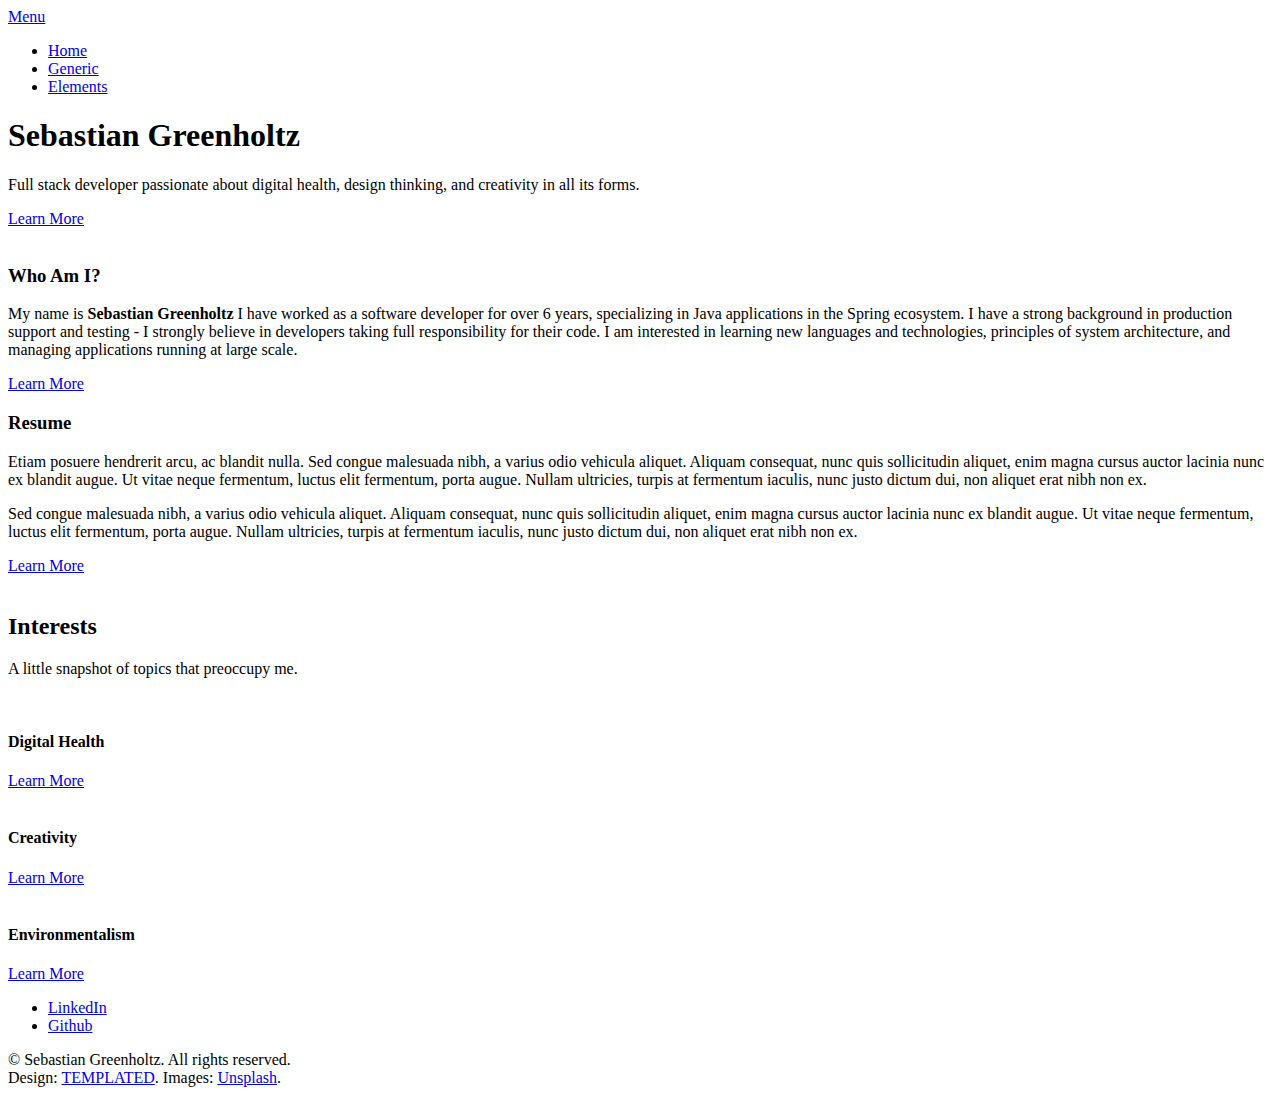
==== commit 288fa45b: "Converting to a template" ====
--- a/index.html
+++ b/index.html
@@ -1,948 +1,138 @@
-<!DOCTYPE html>
-<html lang="en-US">
-    <head>
-        <meta charset="UTF-8"/>
-        <meta name="viewport" content="width=device-width, initial-scale=1, maximum-scale=1"/>
-        <link rel="stylesheet" href="personal-4.css"/>
-        <title>Sebastian Greenholtz</title>
-        <style id="cocobasic-customizer-style" type="text/css">
-            body .doc-loader {
-                background-color: #fff4e0;
-            }
-
-            html body, body .header-left-part, body .menu-holder, body .sm-clean ul {
-                background-color: #fff4e0;
-            }
-
-            html body, body h1, body h2, body h3, body h4, body h5, body h6, body .blog-item-holder .entry-title a, body .nav-previous a, body .nav-next a, body #commentform #email, body #commentform #author, body #commentform #comment, body .form-submit input[type=submit], body .wpcf7-form input[type=text], body .wpcf7-form input[type=email], body .wpcf7-form textarea, body .wpcf7-form input[type=submit], body.search .nav-links a, body.archive .nav-links a, body .footer a, body select, body .search-field, body .elementor-element .elementor-widget-container .elementor-icon-wrapper a.elementor-icon {
-                color: #052123;
-            }
-
-            body .more-posts:before, body.single .nav-links:before, body .more-posts-portfolio:before, body .form-submit:before {
-                background-color: #052123;
-            }
-
-            body select, body .search-field:focus {
-                border-color: #052123;
-            }
-
-            body .search-field::-webkit-input-placeholder {
-                color: #052123;
-            }
-
-            body .search-field:-ms-input-placeholder {
-                color: #052123;
-            }
-
-            body .search-field::placeholder {
-                color: #052123;
-            }
-
-            html body a, html body a:hover, body .entry-info a, body .blog-item-holder .entry-title a:hover, body .error-text-404, body .footer a:hover, body .elementor-element .elementor-widget-container .elementor-icon-wrapper a.elementor-icon:hover, body .logged-in-as, body .form-submit input[type=submit]:hover {
-                color: #114e53;
-            }
-
-            body .home-blog-list h4 a:hover {
-                color: #114e53 !important;
-            }
-
-            body blockquote, body .archive-title {
-                background-color: #114e53;
-            }
-
-            body .sm-clean a, body .menu-social, body .menu-social a, body .site-title {
-                color: #052123;
-            }
-
-            html body .site-title a {
-                color: #052123 !important;
-            }
-
-            body #toggle div {
-                background-color: #052123;
-            }
-
-            html body .sm-clean a:hover, html body .main-menu.sm-clean .sub-menu li a:hover, html body .sm-clean li.active a, html body .sm-clean li.current-page-ancestor > a, html body .sm-clean li.current_page_ancestor > a, html body .sm-clean li.current_page_item > a, body .menu-social a:hover {
-                color: #114e53;
-            }
-
-            body.single-portfolio .content-holder {
-                background-color: #052123;
-            }
-
-            h1,h2,h3,h4,h5,h6 {
-                font-family: "Prata", serif;
-                font-weight: 400;
-            }
-
-            body .portfolio-load-content-holder.show {
-                padding: 5% 13%;
-            }
-        </style>
-        <meta name='robots' content='max-image-preview:large'/>
-        <link rel='dns-prefetch' href='//fonts.googleapis.com'/>
-        <link rel='stylesheet' id='cocobasic-google-fonts-css' href='//fonts.googleapis.com/css?family=Montserrat%3A200%2C300%2C400%2C500%2C600%2C700%2C800%7CPrata&#038;ver=1.0.0' type='text/css' media='all'/>
-        <link rel='stylesheet' id='elementor-post-744-css' href='https://demo.cocobasic.com/teoro-wp/demo-3/wp-content/cache/autoptimize/css/autoptimize_single_7668afea527cbe07a3dbcede192b30a9.css' type='text/css' media='all'/>
-        <link rel='stylesheet' id='elementor-post-181-css' href='https://demo.cocobasic.com/teoro-wp/demo-3/wp-content/cache/autoptimize/css/autoptimize_single_7e709a74fe3804fd42d5318a08954b32.css' type='text/css' media='all'/>
-        <link rel='stylesheet' id='google-fonts-1-css' href='https://fonts.googleapis.com/css?family=Roboto%3A100%2C100italic%2C200%2C200italic%2C300%2C300italic%2C400%2C400italic%2C500%2C500italic%2C600%2C600italic%2C700%2C700italic%2C800%2C800italic%2C900%2C900italic%7CRoboto+Slab%3A100%2C100italic%2C200%2C200italic%2C300%2C300italic%2C400%2C400italic%2C500%2C500italic%2C600%2C600italic%2C700%2C700italic%2C800%2C800italic%2C900%2C900italic&#038;ver=5.7' type='text/css' media='all'/>
-        <!--[if lt IE 9]> <script type='text/javascript' src='https://demo.cocobasic.com/teoro-wp/demo-3/wp-content/themes/teoro-wp/js/html5shiv.min.js' id='html5shiv-js'></script> <![endif]-->
-        <!--[if lt IE 9]> <script type='text/javascript' src='https://demo.cocobasic.com/teoro-wp/demo-3/wp-content/themes/teoro-wp/js/respond.min.js' id='respond-js'></script> <![endif]-->
-        <script type='text/javascript' src='https://demo.cocobasic.com/teoro-wp/demo-3/wp-includes/js/jquery/jquery.min.js' id='jquery-core-js'></script>      
-        <link rel="icon" href="https://demo.cocobasic.com/teoro-wp/demo-3/wp-content/uploads/2019/11/cropped-favicon-1-32x32.png" sizes="32x32"/>
-        <link rel="icon" href="https://demo.cocobasic.com/teoro-wp/demo-3/wp-content/uploads/2019/11/cropped-favicon-1-192x192.png" sizes="192x192"/>
-        <link rel="apple-touch-icon" href="https://demo.cocobasic.com/teoro-wp/demo-3/wp-content/uploads/2019/11/cropped-favicon-1-180x180.png"/>
-        <meta name="msapplication-TileImage" content="https://demo.cocobasic.com/teoro-wp/demo-3/wp-content/uploads/2019/11/cropped-favicon-1-270x270.png"/>
-    </head>
-    <body class="home page-template page-template-onepage page-template-onepage-php page page-id-181 chrome linux elementor-default elementor-kit-744 elementor-page elementor-page-181">
-        <div class="doc-loader"></div>
-        <header>
-            <div class="header-left-part">
-                <div class="toggle-holder">
-                    <div id="toggle" class="">
-                        <div></div>
-                        <div></div>
-                        <div></div>
-                    </div>
-                </div>
-                <div class="site-title">
-                    <a href="https://sebastiangreenholtz.tk/">SEBASTIAN GREENHOLTZ </a>
-                </div>
-            </div>
-            <div class="header-right-part">
-                <div class="menu-wrapper center-relative relative">
-                    <div class="menu-holder">
-                        <nav id="header-main-menu" class="menu-menu-1-container">
-                            <ul id="menu-menu-1" class="main-menu sm sm-clean">
-                                <li id="menu-item-572" class="one-page-section menu-item menu-item-type-custom menu-item-object-custom menu-item-572">
-                                    <a href="#home">Home</a>
-                                </li>
-                                <li id="menu-item-570" class="one-page-section menu-item menu-item-type-custom menu-item-object-custom menu-item-570">
-                                    <a href="#about">About</a>
-                                </li>
-                                <li id="menu-item-575" class="one-page-section menu-item menu-item-type-custom menu-item-object-custom menu-item-575">
-                                    <a href="#experience">Experience</a>
-                                </li>
-                                <li id="menu-item-569" class="one-page-section menu-item menu-item-type-custom menu-item-object-custom menu-item-569">
-                                    <a href="#portfolio">Portfolio</a>
-                                </li>
-                                <li id="menu-item-664" class="one-page-section menu-item menu-item-type-custom menu-item-object-custom menu-item-664">
-                                    <a href="#education">Education</a>
-                                </li>
-                                <li id="menu-item-574" class="one-page-section menu-item menu-item-type-custom menu-item-object-custom menu-item-574">
-                                    <a href="#skills">Skills</a>
-                                </li>
-                                <li id="menu-item-573" class="one-page-section menu-item menu-item-type-custom menu-item-object-custom menu-item-573">
-                                    <a href="#cover-letter">Cover Letter</a>
-                                </li>
-                                <li id="menu-item-571" class="one-page-section menu-item menu-item-type-custom menu-item-object-custom menu-item-571">
-                                    <a href="#contact">Contact</a>
-                                </li>
-                            </ul>
-                        </nav>
-                    </div>
-                    <div class="clear"></div>
-                </div>
-            </div>
-        </header>
-        <div id="post-181" class="post-181 page type-page status-publish hentry">
-            <div class="one-page-content-wrapper">
-                <div data-elementor-type="wp-page" data-elementor-id="181" class="elementor elementor-181" data-elementor-settings="[]">
-                    <div class="elementor-inner">
-                        <div class="elementor-section-wrap">
-                            <section class="elementor-section elementor-top-section elementor-element elementor-element-342a8a6a elementor-section-boxed elementor-section-height-default elementor-section-height-default" data-id="342a8a6a" data-element_type="section" data-settings="{&quot;background_background&quot;:&quot;classic&quot;}">
-                                <div class="elementor-container elementor-column-gap-no">
-                                    <div class="elementor-row">
-                                        <div class="elementor-column elementor-col-66 elementor-top-column elementor-element elementor-element-61b1ccc3" data-id="61b1ccc3" data-element_type="column" data-settings="{&quot;background_background&quot;:&quot;classic&quot;}">
-                                            <div class="elementor-column-wrap elementor-element-populated">
-                                                <div class="elementor-widget-wrap">
-                                                    <section class="elementor-section elementor-inner-section elementor-element elementor-element-4ffcded9 op-section elementor-section-boxed elementor-section-height-default elementor-section-height-default" data-id="4ffcded9" data-element_type="section" id="home" data-settings="{&quot;background_background&quot;:&quot;classic&quot;}">
-                                                        <div class="elementor-container elementor-column-gap-no">
-                                                            <div class="elementor-row">
-                                                                <div class="elementor-column elementor-col-100 elementor-inner-column elementor-element elementor-element-209cf6dc" data-id="209cf6dc" data-element_type="column" data-settings="{&quot;background_background&quot;:&quot;classic&quot;}">
-                                                                    <div class="elementor-column-wrap elementor-element-populated">
-                                                                        <div class="elementor-widget-wrap">
-                                                                            <div class="elementor-element elementor-element-3ceebad elementor-hidden-desktop elementor-hidden-tablet elementor-widget elementor-widget-image" data-id="3ceebad" data-element_type="widget" data-widget_type="image.default">
-                                                                                <div class="elementor-widget-container">
-                                                                                    <div class="elementor-image">
-                                                                                        <img width="300" height="300" src="https://demo.cocobasic.com/teoro-wp/demo-3/wp-content/uploads/2020/08/main_profile_image_mobile.jpg" class="attachment-full size-full" alt="" loading="lazy" srcset="https://demo.cocobasic.com/teoro-wp/demo-3/wp-content/uploads/2020/08/main_profile_image_mobile.jpg 300w, https://demo.cocobasic.com/teoro-wp/demo-3/wp-content/uploads/2020/08/main_profile_image_mobile-150x150.jpg 150w" sizes="(max-width: 300px) 100vw, 300px"/>
-                                                                                    </div>
-                                                                                </div>
-                                                                            </div>
-                                                                            <div class="elementor-element elementor-element-6dadd58 elementor-widget elementor-widget-heading" data-id="6dadd58" data-element_type="widget" data-widget_type="heading.default">
-                                                                                <div class="elementor-widget-container">
-                                                                                    <h1 class="elementor-heading-title elementor-size-default">
-                                                                                        Hello <br>
-                                                                                        I’m Sebastian <br>Greenholtz
-                                                                                    </h1>
-                                                                                </div>
-                                                                            </div>
-                                                                            <div class="elementor-element elementor-element-3b36aa80 elementor-widget__width-initial elementor-widget elementor-widget-text-editor" data-id="3b36aa80" data-element_type="widget" data-widget_type="text-editor.default">
-                                                                                <div class="elementor-widget-container">
-                                                                                    <div class="elementor-text-editor elementor-clearfix">
-                                                                                        <p>
-                                                                                            A full stack allaround designer that tristique est placerat in massa 
-                                                                                            <em>
-                                                                                                <strong>consectetur quisque</strong>
-                                                                                            </em>
-                                                                                            lobortis vitae faucibus diam consequat maecenas turpis metus sit diam purus leo in varius ac quam est lorem ipsum dolor siccum pro.
-                                                                                        </p>
-                                                                                    </div>
-                                                                                </div>
-                                                                            </div>
-                                                                            <div class="elementor-element elementor-element-e4b627c elementor-align-left elementor-hidden-desktop elementor-hidden-tablet elementor-widget elementor-widget-button" data-id="e4b627c" data-element_type="widget" data-widget_type="button.default">
-                                                                                <div class="elementor-widget-container">
-                                                                                    <div class="elementor-button-wrapper">
-                                                                                        <a href="https://demo.cocobasic.com/documentation/MANUAL-TeoroWP.pdf" target="_blank" rel="nofollow" class="elementor-button-link elementor-button elementor-size-sm" role="button">
-                                                                                            <span class="elementor-button-content-wrapper">
-                                                                                                <span class="elementor-button-text">DOWNLOAD CV</span>
-                                                                                            </span>
-                                                                                        </a>
-                                                                                    </div>
-                                                                                </div>
-                                                                            </div>
-                                                                        </div>
-                                                                    </div>
-                                                                </div>
-                                                            </div>
-                                                        </div>
-                                                    </section>
-                                                    <section class="elementor-section elementor-inner-section elementor-element elementor-element-387ea63 op-section elementor-section-boxed elementor-section-height-default elementor-section-height-default" data-id="387ea63" data-element_type="section" id="about" data-settings="{&quot;background_background&quot;:&quot;classic&quot;}">
-                                                        <div class="elementor-container elementor-column-gap-no">
-                                                            <div class="elementor-row">
-                                                                <div class="elementor-column elementor-col-100 elementor-inner-column elementor-element elementor-element-39cf7825" data-id="39cf7825" data-element_type="column" data-settings="{&quot;background_background&quot;:&quot;classic&quot;}">
-                                                                    <div class="elementor-column-wrap elementor-element-populated">
-                                                                        <div class="elementor-widget-wrap">
-                                                                            <div class="elementor-element elementor-element-db9e9e9 elementor-widget elementor-widget-heading" data-id="db9e9e9" data-element_type="widget" data-widget_type="heading.default">
-                                                                                <div class="elementor-widget-container">
-                                                                                    <h2 class="elementor-heading-title elementor-size-default">About</h2>
-                                                                                </div>
-                                                                            </div>
-                                                                            <div class="elementor-element elementor-element-61ee2373 elementor-widget elementor-widget-spacer" data-id="61ee2373" data-element_type="widget" data-widget_type="spacer.default">
-                                                                                <div class="elementor-widget-container">
-                                                                                    <div class="elementor-spacer">
-                                                                                        <div class="elementor-spacer-inner"></div>
-                                                                                    </div>
-                                                                                </div>
-                                                                            </div>
-                                                                            <div class="elementor-element elementor-element-17d4c416 elementor-widget elementor-widget-text-editor" data-id="17d4c416" data-element_type="widget" data-widget_type="text-editor.default">
-                                                                                <div class="elementor-widget-container">
-                                                                                    <div class="elementor-text-editor elementor-clearfix">
-                                                                                        <p>Dolor sit amet, consectetur adipiscing elit viverra tristique placerat in massa consectetur pomunos</p>
-                                                                                    </div>
-                                                                                </div>
-                                                                            </div>
-                                                                            <div class="elementor-element elementor-element-55702589 elementor-widget elementor-widget-text-editor" data-id="55702589" data-element_type="widget" data-widget_type="text-editor.default">
-                                                                                <div class="elementor-widget-container">
-                                                                                    <div class="elementor-text-editor elementor-clearfix">
-                                                                                        <p>Faucibus sed tristique fames sed aliquet ultricies eget viverra arcu vitae faucibus diam consequat maecenas turpis metus sit diam purus leo in varius ac quam nunc amet tristique volutpat kominos erobu asa lokomo.</p>
-                                                                                    </div>
-                                                                                </div>
-                                                                            </div>
-                                                                        </div>
-                                                                    </div>
-                                                                </div>
-                                                            </div>
-                                                        </div>
-                                                    </section>
-                                                    <section class="elementor-section elementor-inner-section elementor-element elementor-element-3173c139 elementor-section-full_width elementor-section-height-default elementor-section-height-default" data-id="3173c139" data-element_type="section" data-settings="{&quot;background_background&quot;:&quot;classic&quot;}">
-                                                        <div class="elementor-container elementor-column-gap-no">
-                                                            <div class="elementor-row">
-                                                                <div class="elementor-column elementor-col-33 elementor-inner-column elementor-element elementor-element-57425dd0" data-id="57425dd0" data-element_type="column" data-settings="{&quot;background_background&quot;:&quot;classic&quot;}">
-                                                                    <div class="elementor-column-wrap elementor-element-populated">
-                                                                        <div class="elementor-widget-wrap">
-                                                                            <div class="elementor-element elementor-element-595c9990 elementor-widget elementor-widget-image" data-id="595c9990" data-element_type="widget" data-widget_type="image.default">
-                                                                                <div class="elementor-widget-container">
-                                                                                    <div class="elementor-image">
-                                                                                        <img width="240" height="240" src="https://demo.cocobasic.com/teoro-wp/demo-3/wp-content/uploads/2020/08/icon@2x_01.png" class="attachment-full size-full" alt="" loading="lazy" srcset="https://demo.cocobasic.com/teoro-wp/demo-3/wp-content/uploads/2020/08/icon@2x_01.png 240w, https://demo.cocobasic.com/teoro-wp/demo-3/wp-content/uploads/2020/08/icon@2x_01-150x150.png 150w" sizes="(max-width: 240px) 100vw, 240px"/>
-                                                                                    </div>
-                                                                                </div>
-                                                                            </div>
-                                                                            <div class="elementor-element elementor-element-5ec7ef2a elementor-widget elementor-widget-heading" data-id="5ec7ef2a" data-element_type="widget" data-widget_type="heading.default">
-                                                                                <div class="elementor-widget-container">
-                                                                                    <div class="elementor-heading-title elementor-size-default">DESIGN</div>
-                                                                                </div>
-                                                                            </div>
-                                                                        </div>
-                                                                    </div>
-                                                                </div>
-                                                                <div class="elementor-column elementor-col-33 elementor-inner-column elementor-element elementor-element-9f2bcbe" data-id="9f2bcbe" data-element_type="column" data-settings="{&quot;background_background&quot;:&quot;classic&quot;}">
-                                                                    <div class="elementor-column-wrap elementor-element-populated">
-                                                                        <div class="elementor-widget-wrap">
-                                                                            <div class="elementor-element elementor-element-1c755255 elementor-widget elementor-widget-image" data-id="1c755255" data-element_type="widget" data-widget_type="image.default">
-                                                                                <div class="elementor-widget-container">
-                                                                                    <div class="elementor-image">
-                                                                                        <img width="240" height="240" src="https://demo.cocobasic.com/teoro-wp/demo-3/wp-content/uploads/2020/08/iconx2_02.png" class="attachment-full size-full" alt="" loading="lazy" srcset="https://demo.cocobasic.com/teoro-wp/demo-3/wp-content/uploads/2020/08/iconx2_02.png 240w, https://demo.cocobasic.com/teoro-wp/demo-3/wp-content/uploads/2020/08/iconx2_02-150x150.png 150w" sizes="(max-width: 240px) 100vw, 240px"/>
-                                                                                    </div>
-                                                                                </div>
-                                                                            </div>
-                                                                            <div class="elementor-element elementor-element-2a573c0 elementor-widget elementor-widget-heading" data-id="2a573c0" data-element_type="widget" data-widget_type="heading.default">
-                                                                                <div class="elementor-widget-container">
-                                                                                    <div class="elementor-heading-title elementor-size-default">FASHION</div>
-                                                                                </div>
-                                                                            </div>
-                                                                        </div>
-                                                                    </div>
-                                                                </div>
-                                                                <div class="elementor-column elementor-col-33 elementor-inner-column elementor-element elementor-element-70afbdd4" data-id="70afbdd4" data-element_type="column" data-settings="{&quot;background_background&quot;:&quot;classic&quot;}">
-                                                                    <div class="elementor-column-wrap elementor-element-populated">
-                                                                        <div class="elementor-widget-wrap">
-                                                                            <div class="elementor-element elementor-element-38b8ac2f elementor-widget elementor-widget-image" data-id="38b8ac2f" data-element_type="widget" data-widget_type="image.default">
-                                                                                <div class="elementor-widget-container">
-                                                                                    <div class="elementor-image">
-                                                                                        <img width="240" height="240" src="https://demo.cocobasic.com/teoro-wp/demo-3/wp-content/uploads/2020/08/iconx2_03.png" class="attachment-full size-full" alt="" loading="lazy" srcset="https://demo.cocobasic.com/teoro-wp/demo-3/wp-content/uploads/2020/08/iconx2_03.png 240w, https://demo.cocobasic.com/teoro-wp/demo-3/wp-content/uploads/2020/08/iconx2_03-150x150.png 150w" sizes="(max-width: 240px) 100vw, 240px"/>
-                                                                                    </div>
-                                                                                </div>
-                                                                            </div>
-                                                                            <div class="elementor-element elementor-element-5567f862 elementor-widget elementor-widget-heading" data-id="5567f862" data-element_type="widget" data-widget_type="heading.default">
-                                                                                <div class="elementor-widget-container">
-                                                                                    <div class="elementor-heading-title elementor-size-default">MEDIA</div>
-                                                                                </div>
-                                                                            </div>
-                                                                        </div>
-                                                                    </div>
-                                                                </div>
-                                                            </div>
-                                                        </div>
-                                                    </section>
-                                                    <section class="elementor-section elementor-inner-section elementor-element elementor-element-587e1d73 op-section elementor-section-boxed elementor-section-height-default elementor-section-height-default" data-id="587e1d73" data-element_type="section" id="experience" data-settings="{&quot;background_background&quot;:&quot;classic&quot;}">
-                                                        <div class="elementor-container elementor-column-gap-no">
-                                                            <div class="elementor-row">
-                                                                <div class="elementor-column elementor-col-100 elementor-inner-column elementor-element elementor-element-7c114490" data-id="7c114490" data-element_type="column" data-settings="{&quot;background_background&quot;:&quot;classic&quot;}">
-                                                                    <div class="elementor-column-wrap elementor-element-populated">
-                                                                        <div class="elementor-widget-wrap">
-                                                                            <div class="elementor-element elementor-element-deb7bae elementor-widget elementor-widget-heading" data-id="deb7bae" data-element_type="widget" data-widget_type="heading.default">
-                                                                                <div class="elementor-widget-container">
-                                                                                    <h2 class="elementor-heading-title elementor-size-default">Experience</h2>
-                                                                                </div>
-                                                                            </div>
-                                                                            <div class="elementor-element elementor-element-4ac005a3 elementor-widget elementor-widget-spacer" data-id="4ac005a3" data-element_type="widget" data-widget_type="spacer.default">
-                                                                                <div class="elementor-widget-container">
-                                                                                    <div class="elementor-spacer">
-                                                                                        <div class="elementor-spacer-inner"></div>
-                                                                                    </div>
-                                                                                </div>
-                                                                            </div>
-                                                                            <div class="elementor-element elementor-element-10db317a cocobasic-accordion elementor-widget elementor-widget-accordion" data-id="10db317a" data-element_type="widget" data-widget_type="accordion.default">
-                                                                                <div class="elementor-widget-container">
-                                                                                    <div class="elementor-accordion" role="tablist">
-                                                                                        <div class="elementor-accordion-item">
-                                                                                            <div id="elementor-tab-title-2821" class="elementor-tab-title" data-tab="1" role="tab" aria-controls="elementor-tab-content-2821" aria-expanded="false">
-                                                                                                <span class="elementor-accordion-icon elementor-accordion-icon-right" aria-hidden="true">
-                                                                                                    <span class="elementor-accordion-icon-closed">
-                                                                                                        <i class="fas fa-plus"></i>
-                                                                                                    </span>
-                                                                                                    <span class="elementor-accordion-icon-opened">
-                                                                                                        <i class="fas fa-minus"></i>
-                                                                                                    </span>
-                                                                                                </span>
-                                                                                                <a class="elementor-accordion-title" href="">Photography Assistant</a>
-                                                                                            </div>
-                                                                                            <div id="elementor-tab-content-2821" class="elementor-tab-content elementor-clearfix" data-tab="1" role="tabpanel" aria-labelledby="elementor-tab-title-2821">
-                                                                                                <p>
-                                                                                                    <strong>2012 &#8211;2014</strong>
-                                                                                                </p>
-                                                                                                <p>In sodales suscipit velit sagittis tristique aliquam consectetur eros at viverra aliquet suspendisse potenti lorem ipsum dolo colomose positive aratovi del nenosico polotus komonu tritos ava lopezus.</p>
-                                                                                            </div>
-                                                                                        </div>
-                                                                                        <div class="elementor-accordion-item">
-                                                                                            <div id="elementor-tab-title-2822" class="elementor-tab-title" data-tab="2" role="tab" aria-controls="elementor-tab-content-2822" aria-expanded="false">
-                                                                                                <span class="elementor-accordion-icon elementor-accordion-icon-right" aria-hidden="true">
-                                                                                                    <span class="elementor-accordion-icon-closed">
-                                                                                                        <i class="fas fa-plus"></i>
-                                                                                                    </span>
-                                                                                                    <span class="elementor-accordion-icon-opened">
-                                                                                                        <i class="fas fa-minus"></i>
-                                                                                                    </span>
-                                                                                                </span>
-                                                                                                <a class="elementor-accordion-title" href="">Junior Designer</a>
-                                                                                            </div>
-                                                                                            <div id="elementor-tab-content-2822" class="elementor-tab-content elementor-clearfix" data-tab="2" role="tabpanel" aria-labelledby="elementor-tab-title-2822">
-                                                                                                <p>
-                                                                                                    <strong>2014 &#8211;2016</strong>
-                                                                                                </p>
-                                                                                                <p>Nulla tristique nulla eget nibh lobortis porta quisque posuere iaculis maximus. Aliquam quis hendrerit dui lore lorem ipsum porom dolos.</p>
-                                                                                            </div>
-                                                                                        </div>
-                                                                                        <div class="elementor-accordion-item">
-                                                                                            <div id="elementor-tab-title-2823" class="elementor-tab-title" data-tab="3" role="tab" aria-controls="elementor-tab-content-2823" aria-expanded="false">
-                                                                                                <span class="elementor-accordion-icon elementor-accordion-icon-right" aria-hidden="true">
-                                                                                                    <span class="elementor-accordion-icon-closed">
-                                                                                                        <i class="fas fa-plus"></i>
-                                                                                                    </span>
-                                                                                                    <span class="elementor-accordion-icon-opened">
-                                                                                                        <i class="fas fa-minus"></i>
-                                                                                                    </span>
-                                                                                                </span>
-                                                                                                <a class="elementor-accordion-title" href="">Senior Designer</a>
-                                                                                            </div>
-                                                                                            <div id="elementor-tab-content-2823" class="elementor-tab-content elementor-clearfix" data-tab="3" role="tabpanel" aria-labelledby="elementor-tab-title-2823">
-                                                                                                <p>
-                                                                                                    <strong>2016 &#8211;2017</strong>
-                                                                                                </p>
-                                                                                                <p>Proin mollis sapien quis elit aliquam, vitae placerat neque aliquam suspendisse dapibus elit nec pretium gravida. Sed gravida, libero ac tristique tristique, elit quam dignom teorotus jokomo terosiuz eto.</p>
-                                                                                            </div>
-                                                                                        </div>
-                                                                                        <div class="elementor-accordion-item">
-                                                                                            <div id="elementor-tab-title-2824" class="elementor-tab-title" data-tab="4" role="tab" aria-controls="elementor-tab-content-2824" aria-expanded="false">
-                                                                                                <span class="elementor-accordion-icon elementor-accordion-icon-right" aria-hidden="true">
-                                                                                                    <span class="elementor-accordion-icon-closed">
-                                                                                                        <i class="fas fa-plus"></i>
-                                                                                                    </span>
-                                                                                                    <span class="elementor-accordion-icon-opened">
-                                                                                                        <i class="fas fa-minus"></i>
-                                                                                                    </span>
-                                                                                                </span>
-                                                                                                <a class="elementor-accordion-title" href="">Team Leader</a>
-                                                                                            </div>
-                                                                                            <div id="elementor-tab-content-2824" class="elementor-tab-content elementor-clearfix" data-tab="4" role="tabpanel" aria-labelledby="elementor-tab-title-2824">
-                                                                                                <p>
-                                                                                                    <strong>2016 &#8211;2017</strong>
-                                                                                                </p>
-                                                                                                <p>Proin mollis sapien quis elit aliquam, vitae placerat neque aliquam suspendisse dapibus elit nec pretium gravida. Sed gravida, libero ac tristique tristique, elit quam dignom lorem ipsum and dolorosu pot.</p>
-                                                                                            </div>
-                                                                                        </div>
-                                                                                    </div>
-                                                                                </div>
-                                                                            </div>
-                                                                        </div>
-                                                                    </div>
-                                                                </div>
-                                                            </div>
-                                                        </div>
-                                                    </section>
-                                                    <section class="elementor-section elementor-inner-section elementor-element elementor-element-57cc2b93 elementor-section-full_width op-section elementor-section-height-default elementor-section-height-default" data-id="57cc2b93" data-element_type="section" id="portfolio" data-settings="{&quot;background_background&quot;:&quot;classic&quot;}">
-                                                        <div class="elementor-container elementor-column-gap-no">
-                                                            <div class="elementor-row">
-                                                                <div class="elementor-column elementor-col-100 elementor-inner-column elementor-element elementor-element-6125edd9" data-id="6125edd9" data-element_type="column" data-settings="{&quot;background_background&quot;:&quot;classic&quot;}">
-                                                                    <div class="elementor-column-wrap elementor-element-populated">
-                                                                        <div class="elementor-widget-wrap">
-                                                                            <div class="elementor-element elementor-element-3fd771ca elementor-widget elementor-widget-heading" data-id="3fd771ca" data-element_type="widget" data-widget_type="heading.default">
-                                                                                <div class="elementor-widget-container">
-                                                                                    <h2 class="elementor-heading-title elementor-size-default">Portfolio</h2>
-                                                                                </div>
-                                                                            </div>
-                                                                            <div class="elementor-element elementor-element-4b642621 elementor-widget elementor-widget-spacer" data-id="4b642621" data-element_type="widget" data-widget_type="spacer.default">
-                                                                                <div class="elementor-widget-container">
-                                                                                    <div class="elementor-spacer">
-                                                                                        <div class="elementor-spacer-inner"></div>
-                                                                                    </div>
-                                                                                </div>
-                                                                            </div>
-                                                                        </div>
-                                                                    </div>
-                                                                </div>
-                                                            </div>
-                                                        </div>
-                                                    </section>
-                                                    <section class="elementor-section elementor-inner-section elementor-element elementor-element-65eb9ca8 elementor-section-full_width elementor-section-height-default elementor-section-height-default" data-id="65eb9ca8" data-element_type="section" data-settings="{&quot;background_background&quot;:&quot;classic&quot;}">
-                                                        <div class="elementor-container elementor-column-gap-no">
-                                                            <div class="elementor-row">
-                                                                <div class="elementor-column elementor-col-100 elementor-inner-column elementor-element elementor-element-26d6264d" data-id="26d6264d" data-element_type="column" data-settings="{&quot;background_background&quot;:&quot;classic&quot;}">
-                                                                    <div class="elementor-column-wrap elementor-element-populated">
-                                                                        <div class="elementor-widget-wrap">
-                                                                            <div class="elementor-element elementor-element-6acd5716 elementor-widget elementor-widget-coco-portfolio" data-id="6acd5716" data-element_type="widget" data-widget_type="coco-portfolio.default">
-                                                                                <div class="elementor-widget-container">
-                                                                                    <div id="portfolio-wrapper" class="relative">
-                                                                                        <div class="portfolio-load-content-holder content-670"></div>
-                                                                                        <div class="grid" id="portfolio-grid">
-                                                                                            <div class="grid-sizer"></div>
-                                                                                            <div id="p-item-65" class="grid-item element-item p_one ">
-                                                                                                <a class="item-link ajax-portfolio" href="https://demo.cocobasic.com/teoro-wp/demo-3/portfolio/item-1/" data-id="65">
-                                                                                                    <img width="800" height="400" src="https://demo.cocobasic.com/teoro-wp/demo-3/wp-content/uploads/2020/08/portfolio_img_01_v2.jpg" class="attachment-post-thumbnail size-post-thumbnail wp-post-image" alt="" loading="lazy" srcset="https://demo.cocobasic.com/teoro-wp/demo-3/wp-content/uploads/2020/08/portfolio_img_01_v2.jpg 800w, https://demo.cocobasic.com/teoro-wp/demo-3/wp-content/uploads/2020/08/portfolio_img_01_v2-300x150.jpg 300w, https://demo.cocobasic.com/teoro-wp/demo-3/wp-content/uploads/2020/08/portfolio_img_01_v2-768x384.jpg 768w" sizes="(max-width: 800px) 100vw, 800px"/>
-                                                                                                    <div class="portfolio-text-holder">
-                                                                                                        <div class="portfolio-text-wrapper">
-                                                                                                            <p class="portfolio-text">Office</p>
-                                                                                                            <p class="portfolio-cat">Setup</p>
-                                                                                                        </div>
-                                                                                                    </div>
-                                                                                                </a>
-                                                                                            </div>
-                                                                                            <div id="p-item-62" class="grid-item element-item p_one_half ">
-                                                                                                <a class="item-link ajax-portfolio" href="https://demo.cocobasic.com/teoro-wp/demo-3/portfolio/item-2/" data-id="62">
-                                                                                                    <img width="400" height="800" src="https://demo.cocobasic.com/teoro-wp/demo-3/wp-content/uploads/2020/08/portfolio_img_03_v2.jpg" class="attachment-post-thumbnail size-post-thumbnail wp-post-image" alt="" loading="lazy" srcset="https://demo.cocobasic.com/teoro-wp/demo-3/wp-content/uploads/2020/08/portfolio_img_03_v2.jpg 400w, https://demo.cocobasic.com/teoro-wp/demo-3/wp-content/uploads/2020/08/portfolio_img_03_v2-150x300.jpg 150w" sizes="(max-width: 400px) 100vw, 400px"/>
-                                                                                                    <div class="portfolio-text-holder">
-                                                                                                        <div class="portfolio-text-wrapper">
-                                                                                                            <p class="portfolio-text">Shore</p>
-                                                                                                            <p class="portfolio-cat">Photography</p>
-                                                                                                        </div>
-                                                                                                    </div>
-                                                                                                </a>
-                                                                                            </div>
-                                                                                            <div class="grid-item element-item p_one_half">
-                                                                                                <a class="item-link" href="https://demo.cocobasic.com/teoro-wp/demo-3/wp-content/uploads/2019/11/blog_img_04.jpg" data-rel="prettyPhoto[portfolio1]">
-                                                                                                    <img width="400" height="400" src="https://demo.cocobasic.com/teoro-wp/demo-3/wp-content/uploads/2020/08/portfolio_img_02_v2.jpg" class="attachment-post-thumbnail size-post-thumbnail wp-post-image" alt="" loading="lazy" srcset="https://demo.cocobasic.com/teoro-wp/demo-3/wp-content/uploads/2020/08/portfolio_img_02_v2.jpg 400w, https://demo.cocobasic.com/teoro-wp/demo-3/wp-content/uploads/2020/08/portfolio_img_02_v2-300x300.jpg 300w, https://demo.cocobasic.com/teoro-wp/demo-3/wp-content/uploads/2020/08/portfolio_img_02_v2-150x150.jpg 150w" sizes="(max-width: 400px) 100vw, 400px"/>
-                                                                                                    <div class="portfolio-text-holder">
-                                                                                                        <div class="portfolio-text-wrapper">
-                                                                                                            <p class="portfolio-text">Comfort</p>
-                                                                                                            <p class="portfolio-cat">Office</p>
-                                                                                                        </div>
-                                                                                                    </div>
-                                                                                                </a>
-                                                                                            </div>
-                                                                                            <div class="grid-item element-item p_one_half">
-                                                                                                <a class="item-link" href="https://vimeo.com/199192931" data-rel="prettyPhoto[portfolio1]">
-                                                                                                    <img width="400" height="400" src="https://demo.cocobasic.com/teoro-wp/demo-3/wp-content/uploads/2020/08/portfolio_img_04_v2.jpg" class="attachment-post-thumbnail size-post-thumbnail wp-post-image" alt="" loading="lazy" srcset="https://demo.cocobasic.com/teoro-wp/demo-3/wp-content/uploads/2020/08/portfolio_img_04_v2.jpg 400w, https://demo.cocobasic.com/teoro-wp/demo-3/wp-content/uploads/2020/08/portfolio_img_04_v2-300x300.jpg 300w, https://demo.cocobasic.com/teoro-wp/demo-3/wp-content/uploads/2020/08/portfolio_img_04_v2-150x150.jpg 150w" sizes="(max-width: 400px) 100vw, 400px"/>
-                                                                                                    <div class="portfolio-text-holder">
-                                                                                                        <div class="portfolio-text-wrapper">
-                                                                                                            <p class="portfolio-text">Notebook</p>
-                                                                                                            <p class="portfolio-cat">Setup</p>
-                                                                                                        </div>
-                                                                                                    </div>
-                                                                                                </a>
-                                                                                            </div>
-                                                                                        </div>
-                                                                                        <div class="clear"></div>
-                                                                                    </div>
-                                                                                    <div class="block more-posts-portfolio-holder">
-                                                                                        <span class="more-posts-portfolio">LOAD MORE</span>
-                                                                                        <span class="more-posts-portfolio-loading">LOADING</span>
-                                                                                        <span class="no-more-posts-portfolio">NO MORE</span>
-                                                                                    </div>
-                                                                                </div>
-                                                                            </div>
-                                                                        </div>
-                                                                    </div>
-                                                                </div>
-                                                            </div>
-                                                        </div>
-                                                    </section>
-                                                    <section class="elementor-section elementor-inner-section elementor-element elementor-element-4aa3fac4 op-section elementor-section-boxed elementor-section-height-default elementor-section-height-default" data-id="4aa3fac4" data-element_type="section" id="education" data-settings="{&quot;background_background&quot;:&quot;classic&quot;}">
-                                                        <div class="elementor-container elementor-column-gap-no">
-                                                            <div class="elementor-row">
-                                                                <div class="elementor-column elementor-col-100 elementor-inner-column elementor-element elementor-element-17da950" data-id="17da950" data-element_type="column" data-settings="{&quot;background_background&quot;:&quot;classic&quot;}">
-                                                                    <div class="elementor-column-wrap elementor-element-populated">
-                                                                        <div class="elementor-widget-wrap">
-                                                                            <div class="elementor-element elementor-element-5167acaf elementor-widget elementor-widget-heading" data-id="5167acaf" data-element_type="widget" data-widget_type="heading.default">
-                                                                                <div class="elementor-widget-container">
-                                                                                    <h2 class="elementor-heading-title elementor-size-default">Education</h2>
-                                                                                </div>
-                                                                            </div>
-                                                                            <div class="elementor-element elementor-element-367dfc34 elementor-widget elementor-widget-spacer" data-id="367dfc34" data-element_type="widget" data-widget_type="spacer.default">
-                                                                                <div class="elementor-widget-container">
-                                                                                    <div class="elementor-spacer">
-                                                                                        <div class="elementor-spacer-inner"></div>
-                                                                                    </div>
-                                                                                </div>
-                                                                            </div>
-                                                                            <div class="elementor-element elementor-element-413b0ebd elementor-widget elementor-widget-text-editor" data-id="413b0ebd" data-element_type="widget" data-widget_type="text-editor.default">
-                                                                                <div class="elementor-widget-container">
-                                                                                    <div class="elementor-text-editor elementor-clearfix">
-                                                                                        <p>Proin vulputate sagittis commodo proin quis congue tortor in lacinia, dui vitae lobortis tempor purus leo</p>
-                                                                                    </div>
-                                                                                </div>
-                                                                            </div>
-                                                                            <div class="elementor-element elementor-element-3282582c elementor-widget elementor-widget-text-editor" data-id="3282582c" data-element_type="widget" data-widget_type="text-editor.default">
-                                                                                <div class="elementor-widget-container">
-                                                                                    <div class="elementor-text-editor elementor-clearfix">
-                                                                                        <p>Curabitur ac erat ac mauris tempor tempor vitae bibendum diam sed lacinia consequat tellus sed facilisis suspendisse sit amet nisi a nulla interdum ultrices sed non nibh ac lacus bibendum ultrices lorem ipsum.</p>
-                                                                                    </div>
-                                                                                </div>
-                                                                            </div>
-                                                                            <div class="elementor-element elementor-element-27bb32a3 elementor-widget elementor-widget-coco-timeline" data-id="27bb32a3" data-element_type="widget" data-widget_type="coco-timeline.default">
-                                                                                <div class="elementor-widget-container">
-                                                                                    <ul class="timeline-holder">
-                                                                                        <li class="timeline-event">
-                                                                                            <span class="timeline-circle"></span>
-                                                                                            <div class="timeline-event-content">
-                                                                                                <b>Start</b>
-                                                                                                <br>Nunc amet tristique volutpat adipiscing vulputate phasellus eget enim aliquam euismod lorem ispum teoro muniote lore desotos opius totalis asare you.
-                                                                                            </div>
-                                                                                            <div class="timeline-event-date">2015</div>
-                                                                                        </li>
-                                                                                        <li class="timeline-event">
-                                                                                            <span class="timeline-circle"></span>
-                                                                                            <div class="timeline-event-content">
-                                                                                                <b>Basic Level</b>
-                                                                                                <br>Turpis metus sit diam purus leo in varius ac quam nunc amet tristique volutpat adipisc vulputate phasellus eget enim aliquam euismod mauris in vitae viverra kolomisu lorem ipsum tritorus.
-                                                                                            </div>
-                                                                                            <div class="timeline-event-date">2016</div>
-                                                                                        </li>
-                                                                                        <li class="timeline-event">
-                                                                                            <span class="timeline-circle"></span>
-                                                                                            <div class="timeline-event-content">
-                                                                                                <b>Master Level</b>
-                                                                                                <br>Placerat in massa consectetur quisque nunc ac fames lectus in libero aliquet estlo monus tri.
-                                                                                            </div>
-                                                                                            <div class="timeline-event-date">2017</div>
-                                                                                        </li>
-                                                                                        <li class="timeline-event">
-                                                                                            <span class="timeline-circle"></span>
-                                                                                            <div class="timeline-event-content">
-                                                                                                <b>Pro Level</b>
-                                                                                                <br>Eget enim aliquam euismod mauris in vitae viverra blandit lectus faucibus diam consequat maecenas turpis metus sitomo polomus temios veolos violo.
-                                                                                            </div>
-                                                                                            <div class="timeline-event-date">2018</div>
-                                                                                        </li>
-                                                                                    </ul>
-                                                                                </div>
-                                                                            </div>
-                                                                        </div>
-                                                                    </div>
-                                                                </div>
-                                                            </div>
-                                                        </div>
-                                                    </section>
-                                                    <section class="elementor-section elementor-inner-section elementor-element elementor-element-1cccd42b elementor-section-full_width op-section elementor-section-height-default elementor-section-height-default" data-id="1cccd42b" data-element_type="section" id="skills" data-settings="{&quot;background_background&quot;:&quot;classic&quot;}">
-                                                        <div class="elementor-container elementor-column-gap-no">
-                                                            <div class="elementor-row">
-                                                                <div class="elementor-column elementor-col-100 elementor-inner-column elementor-element elementor-element-59fbf0a0" data-id="59fbf0a0" data-element_type="column" data-settings="{&quot;background_background&quot;:&quot;classic&quot;}">
-                                                                    <div class="elementor-column-wrap elementor-element-populated">
-                                                                        <div class="elementor-widget-wrap">
-                                                                            <div class="elementor-element elementor-element-23714fee elementor-widget elementor-widget-heading" data-id="23714fee" data-element_type="widget" data-widget_type="heading.default">
-                                                                                <div class="elementor-widget-container">
-                                                                                    <h2 class="elementor-heading-title elementor-size-default">Skills</h2>
-                                                                                </div>
-                                                                            </div>
-                                                                            <div class="elementor-element elementor-element-33436ec4 elementor-widget elementor-widget-spacer" data-id="33436ec4" data-element_type="widget" data-widget_type="spacer.default">
-                                                                                <div class="elementor-widget-container">
-                                                                                    <div class="elementor-spacer">
-                                                                                        <div class="elementor-spacer-inner"></div>
-                                                                                    </div>
-                                                                                </div>
-                                                                            </div>
-                                                                            <div class="elementor-element elementor-element-56fa2d7a elementor-widget elementor-widget-coco-skills-lines" data-id="56fa2d7a" data-element_type="widget" data-widget_type="coco-skills-lines.default">
-                                                                                <div class="elementor-widget-container">
-                                                                                    <div class="skills-holder">
-                                                                                        <div class="skill-holder">
-                                                                                            <div class="skill">
-                                                                                                <div class="skill-text">PHOTOSHOP</div>
-                                                                                                <div class="skill-fill" data-fill="62%"></div>
-                                                                                            </div>
-                                                                                            <div class="skill-num">62%</div>
-                                                                                        </div>
-                                                                                        <div class="skill-holder">
-                                                                                            <div class="skill">
-                                                                                                <div class="skill-text">ILLUSTRATOR</div>
-                                                                                                <div class="skill-fill" data-fill="84%"></div>
-                                                                                            </div>
-                                                                                            <div class="skill-num">84%</div>
-                                                                                        </div>
-                                                                                        <div class="skill-holder">
-                                                                                            <div class="skill">
-                                                                                                <div class="skill-text">MARKETING</div>
-                                                                                                <div class="skill-fill" data-fill="78%"></div>
-                                                                                            </div>
-                                                                                            <div class="skill-num">78%</div>
-                                                                                        </div>
-                                                                                        <div class="skill-holder">
-                                                                                            <div class="skill">
-                                                                                                <div class="skill-text">SUPER MARIO</div>
-                                                                                                <div class="skill-fill" data-fill="92%"></div>
-                                                                                            </div>
-                                                                                            <div class="skill-num">92%</div>
-                                                                                        </div>
-                                                                                        <div class="skill-holder">
-                                                                                            <div class="skill">
-                                                                                                <div class="skill-text">FIGMA</div>
-                                                                                                <div class="skill-fill" data-fill="85%"></div>
-                                                                                            </div>
-                                                                                            <div class="skill-num">85%</div>
-                                                                                        </div>
-                                                                                        <div class="skill-holder">
-                                                                                            <div class="skill">
-                                                                                                <div class="skill-text">DIGITAL PAINTING</div>
-                                                                                                <div class="skill-fill" data-fill="69%"></div>
-                                                                                            </div>
-                                                                                            <div class="skill-num">69%</div>
-                                                                                        </div>
-                                                                                    </div>
-                                                                                </div>
-                                                                            </div>
-                                                                        </div>
-                                                                    </div>
-                                                                </div>
-                                                            </div>
-                                                        </div>
-                                                    </section>
-                                                    <section class="elementor-section elementor-inner-section elementor-element elementor-element-3655d49e op-section elementor-section-boxed elementor-section-height-default elementor-section-height-default" data-id="3655d49e" data-element_type="section" id="cover-letter" data-settings="{&quot;background_background&quot;:&quot;classic&quot;}">
-                                                        <div class="elementor-container elementor-column-gap-no">
-                                                            <div class="elementor-row">
-                                                                <div class="elementor-column elementor-col-100 elementor-inner-column elementor-element elementor-element-7d53bce0" data-id="7d53bce0" data-element_type="column" data-settings="{&quot;background_background&quot;:&quot;classic&quot;}">
-                                                                    <div class="elementor-column-wrap elementor-element-populated">
-                                                                        <div class="elementor-widget-wrap">
-                                                                            <div class="elementor-element elementor-element-27e3abe elementor-widget elementor-widget-heading" data-id="27e3abe" data-element_type="widget" data-widget_type="heading.default">
-                                                                                <div class="elementor-widget-container">
-                                                                                    <h2 class="elementor-heading-title elementor-size-default">
-                                                                                        Cover <br>Letter
-                                                                                    </h2>
-                                                                                </div>
-                                                                            </div>
-                                                                            <div class="elementor-element elementor-element-6c34a0be elementor-widget elementor-widget-spacer" data-id="6c34a0be" data-element_type="widget" data-widget_type="spacer.default">
-                                                                                <div class="elementor-widget-container">
-                                                                                    <div class="elementor-spacer">
-                                                                                        <div class="elementor-spacer-inner"></div>
-                                                                                    </div>
-                                                                                </div>
-                                                                            </div>
-                                                                            <div class="elementor-element elementor-element-d6c2ebd elementor-widget elementor-widget-text-editor" data-id="d6c2ebd" data-element_type="widget" data-widget_type="text-editor.default">
-                                                                                <div class="elementor-widget-container">
-                                                                                    <div class="elementor-text-editor elementor-clearfix">
-                                                                                        <p>Vestibulum eu nulla quis nulla posuere consectetur cusrabitur hendrerit pharetra nunc at aliquam aliquam ut mauris lacus etiam pretium efficitur ligula sedius.</p>
-                                                                                    </div>
-                                                                                </div>
-                                                                            </div>
-                                                                            <div class="elementor-element elementor-element-22ee82df elementor-widget elementor-widget-text-editor" data-id="22ee82df" data-element_type="widget" data-widget_type="text-editor.default">
-                                                                                <div class="elementor-widget-container">
-                                                                                    <div class="elementor-text-editor elementor-clearfix">
-                                                                                        <p>Faucibus sed tristique fames sed aliquet ultricies eget viverra arcu. Vitae faucibus diam consequat maecenas. Turpis metus sit diam purus leo in varius ac quam. Nunc amet tristique volutpat adipiscing vulputate phasellus. Volutpat faucibus praesent ac lobortis aliquam dolor. Eget enim aliquam euismod mauris in vitae viverra blandit lectus diam feugiat mattis metus, parturient ipsum id nibh tortor tincidunt quam facilisi nunc faucib.</p>
-                                                                                    </div>
-                                                                                </div>
-                                                                            </div>
-                                                                            <div class="elementor-element elementor-element-58e0928b elementor-widget__width-initial elementor-widget elementor-widget-text-editor" data-id="58e0928b" data-element_type="widget" data-widget_type="text-editor.default">
-                                                                                <div class="elementor-widget-container">
-                                                                                    <div class="elementor-text-editor elementor-clearfix">
-                                                                                        <p>Vitae faucibus diam consequat maecenas. Turpis metus sit diam purus leo in varius ac quam. Nunc amet tristique volutpat piscing vulputate phasellus lorem ipsum poterius holutiko lorem ipsum polepus kotomus.</p>
-                                                                                    </div>
-                                                                                </div>
-                                                                            </div>
-                                                                            <div class="elementor-element elementor-element-72973998 elementor-widget elementor-widget-image" data-id="72973998" data-element_type="widget" data-widget_type="image.default">
-                                                                                <div class="elementor-widget-container">
-                                                                                    <div class="elementor-image">
-                                                                                        <img width="254" height="54" src="https://demo.cocobasic.com/teoro-wp/demo-3/wp-content/uploads/2020/08/signature_icon_green.png" class="attachment-full size-full" alt="" loading="lazy"/>
-                                                                                    </div>
-                                                                                </div>
-                                                                            </div>
-                                                                        </div>
-                                                                    </div>
-                                                                </div>
-                                                            </div>
-                                                        </div>
-                                                    </section>
-                                                    <section class="elementor-section elementor-inner-section elementor-element elementor-element-22d4bbd7 elementor-section-full_width op-section elementor-section-height-default elementor-section-height-default" data-id="22d4bbd7" data-element_type="section" id="contact" data-settings="{&quot;background_background&quot;:&quot;classic&quot;}">
-                                                        <div class="elementor-container elementor-column-gap-no">
-                                                            <div class="elementor-row">
-                                                                <div class="elementor-column elementor-col-100 elementor-inner-column elementor-element elementor-element-4145705e" data-id="4145705e" data-element_type="column" data-settings="{&quot;background_background&quot;:&quot;classic&quot;}">
-                                                                    <div class="elementor-column-wrap elementor-element-populated">
-                                                                        <div class="elementor-widget-wrap">
-                                                                            <div class="elementor-element elementor-element-6d9e762c elementor-widget elementor-widget-heading" data-id="6d9e762c" data-element_type="widget" data-widget_type="heading.default">
-                                                                                <div class="elementor-widget-container">
-                                                                                    <h2 class="elementor-heading-title elementor-size-default">Contact</h2>
-                                                                                </div>
-                                                                            </div>
-                                                                            <div class="elementor-element elementor-element-5fedf7b elementor-widget elementor-widget-spacer" data-id="5fedf7b" data-element_type="widget" data-widget_type="spacer.default">
-                                                                                <div class="elementor-widget-container">
-                                                                                    <div class="elementor-spacer">
-                                                                                        <div class="elementor-spacer-inner"></div>
-                                                                                    </div>
-                                                                                </div>
-                                                                            </div>
-                                                                            <div class="elementor-element elementor-element-9c106dd elementor-widget elementor-widget-text-editor" data-id="9c106dd" data-element_type="widget" data-widget_type="text-editor.default">
-                                                                                <div class="elementor-widget-container">
-                                                                                    <div class="elementor-text-editor elementor-clearfix">
-                                                                                        <p>Nulla facilisi aliquam in justo volutpat, elementum augue quis, mollis tortor cras non nisi ac risus blandit</p>
-                                                                                    </div>
-                                                                                </div>
-                                                                            </div>
-                                                                            <div class="elementor-element elementor-element-55e4b696 elementor-widget elementor-widget-text-editor" data-id="55e4b696" data-element_type="widget" data-widget_type="text-editor.default">
-                                                                                <div class="elementor-widget-container">
-                                                                                    <div class="elementor-text-editor elementor-clearfix">Mauris dictum leo in augue bibendum, et ultricies metus porttitor nam gravida tincidunt neque, sed varius lorem dapibus eu vestibulum molestie quam et metus pulvinar rutrum ac pulvinar purus nunc quis maximus magna fusce luctus dignissim neque integer vehicula libero nec tortor.</div>
-                                                                                </div>
-                                                                            </div>
-                                                                            <div class="elementor-element elementor-element-39e4170f elementor-widget elementor-widget-coco-contactform" data-id="39e4170f" data-element_type="widget" data-widget_type="coco-contactform.default">
-                                                                                <div class="elementor-widget-container">
-                                                                                    <div role="form" class="wpcf7" id="wpcf7-f336-p181-o1" lang="en-US" dir="ltr">
-                                                                                        <div class="screen-reader-response">
-                                                                                            <p role="status" aria-live="polite" aria-atomic="true"></p>
-                                                                                            <ul></ul>
-                                                                                        </div>
-                                                                                        <form action="/teoro-wp/demo-3/#wpcf7-f336-p181-o1" method="post" class="wpcf7-form init demo" novalidate="novalidate" data-status="init">
-                                                                                            <div style="display: none;">
-                                                                                                <input type="hidden" name="_wpcf7" value="336"/>
-                                                                                                <input type="hidden" name="_wpcf7_version" value="5.4"/>
-                                                                                                <input type="hidden" name="_wpcf7_locale" value="en_US"/>
-                                                                                                <input type="hidden" name="_wpcf7_unit_tag" value="wpcf7-f336-p181-o1"/>
-                                                                                                <input type="hidden" name="_wpcf7_container_post" value="181"/>
-                                                                                                <input type="hidden" name="_wpcf7_posted_data_hash" value=""/>
-                                                                                            </div>
-                                                                                            <p class="relative">
-                                                                                                <span class="wpcf7-form-control-wrap your-name">
-                                                                                                    <input type="text" name="your-name" value="" size="40" class="wpcf7-form-control wpcf7-text wpcf7-validates-as-required" aria-required="true" aria-invalid="false"/>
-                                                                                                </span>
-                                                                                                <span class="input-default-text">Name</span>
-                                                                                            </p>
-                                                                                            <p class="relative">
-                                                                                                <span class="wpcf7-form-control-wrap your-email">
-                                                                                                    <input type="email" name="your-email" value="" size="40" class="wpcf7-form-control wpcf7-text wpcf7-email wpcf7-validates-as-required wpcf7-validates-as-email" aria-required="true" aria-invalid="false"/>
-                                                                                                </span>
-                                                                                                <span class="input-default-text">Email</span>
-                                                                                            </p>
-                                                                                            <p class="relative">
-                                                                                                <span class="wpcf7-form-control-wrap your-subject">
-                                                                                                    <input type="text" name="your-subject" value="" size="40" class="wpcf7-form-control wpcf7-text" aria-invalid="false"/>
-                                                                                                </span>
-                                                                                                <span class="input-default-text">Subject</span>
-                                                                                            </p>
-                                                                                            <p class="relative">
-                                                                                                <span class="wpcf7-form-control-wrap your-message">
-                                                                                                    <textarea name="your-message" cols="40" rows="10" class="wpcf7-form-control wpcf7-textarea" aria-invalid="false"></textarea>
-                                                                                                </span>
-                                                                                                <span class="input-default-text">Message</span>
-                                                                                            </p>
-                                                                                            <p class="contact-submit-holder">
-                                                                                                <input type="submit" value="Send Message" class="wpcf7-form-control wpcf7-submit"/>
-                                                                                            </p>
-                                                                                            <div class="wpcf7-response-output" aria-hidden="true"></div>
-                                                                                        </form>
-                                                                                    </div>
-                                                                                </div>
-                                                                            </div>
-                                                                        </div>
-                                                                    </div>
-                                                                </div>
-                                                            </div>
-                                                        </div>
-                                                    </section>
-                                                </div>
-                                            </div>
-                                        </div>
-                                        <div class="elementor-column elementor-col-33 elementor-top-column elementor-element elementor-element-187f61bc elementor-hidden-phone" data-id="187f61bc" data-element_type="column">
-                                            <div class="elementor-column-wrap elementor-element-populated">
-                                                <div class="elementor-widget-wrap">
-                                                    <section class="elementor-section elementor-inner-section elementor-element elementor-element-6a14bdfa sticky-column elementor-section-boxed elementor-section-height-default elementor-section-height-default" data-id="6a14bdfa" data-element_type="section">
-                                                        <div class="elementor-container elementor-column-gap-no">
-                                                            <div class="elementor-row">
-                                                                <div class="elementor-column elementor-col-100 elementor-inner-column elementor-element elementor-element-11c9e70" data-id="11c9e70" data-element_type="column">
-                                                                    <div class="elementor-column-wrap elementor-element-populated">
-                                                                        <div class="elementor-widget-wrap">
-                                                                            <div class="elementor-element elementor-element-311492a9 elementor-widget elementor-widget-image" data-id="311492a9" data-element_type="widget" data-widget_type="image.default">
-                                                                                <div class="elementor-widget-container">
-                                                                                    <div class="elementor-image">
-                                                                                        <img width="353" height="640" src="https://demo.cocobasic.com/teoro-wp/demo-3/wp-content/uploads/2020/08/main_profile_image.jpg" class="attachment-full size-full" alt="" loading="lazy" srcset="https://demo.cocobasic.com/teoro-wp/demo-3/wp-content/uploads/2020/08/main_profile_image.jpg 353w, https://demo.cocobasic.com/teoro-wp/demo-3/wp-content/uploads/2020/08/main_profile_image-165x300.jpg 165w" sizes="(max-width: 353px) 100vw, 353px"/>
-                                                                                    </div>
-                                                                                </div>
-                                                                            </div>
-                                                                            <div class="elementor-element elementor-element-046529a elementor-align-center elementor-widget elementor-widget-button" data-id="046529a" data-element_type="widget" data-widget_type="button.default">
-                                                                                <div class="elementor-widget-container">
-                                                                                    <div class="elementor-button-wrapper">
-                                                                                        <a href="https://demo.cocobasic.com/documentation/MANUAL-TeoroWP.pdf" target="_blank" rel="nofollow" class="elementor-button-link elementor-button elementor-size-sm" role="button">
-                                                                                            <span class="elementor-button-content-wrapper">
-                                                                                                <span class="elementor-button-text">DOWNLOAD CV</span>
-                                                                                            </span>
-                                                                                        </a>
-                                                                                    </div>
-                                                                                </div>
-                                                                            </div>
-                                                                        </div>
-                                                                    </div>
-                                                                </div>
-                                                            </div>
-                                                        </div>
-                                                    </section>
-                                                </div>
-                                            </div>
-                                        </div>
-                                    </div>
-                                </div>
-                            </section>
-                        </div>
-                    </div>
-                </div>
-            </div>
-        </div>
-        <footer class="footer center-relative">
-            <div class="footer-content">
-                <div data-elementor-type="page" data-elementor-id="479" class="elementor elementor-479" data-elementor-settings="[]">
-                    <div class="elementor-inner">
-                        <div class="elementor-section-wrap">
-                            <section class="elementor-section elementor-top-section elementor-element elementor-element-6ccd5ffe elementor-section-boxed elementor-section-height-default elementor-section-height-default" data-id="6ccd5ffe" data-element_type="section" data-settings="{&quot;background_background&quot;:&quot;classic&quot;}">
-                                <div class="elementor-container elementor-column-gap-default">
-                                    <div class="elementor-row">
-                                        <div class="elementor-column elementor-col-100 elementor-top-column elementor-element elementor-element-22899d50" data-id="22899d50" data-element_type="column">
-                                            <div class="elementor-column-wrap elementor-element-populated">
-                                                <div class="elementor-widget-wrap">
-                                                    <section class="elementor-section elementor-inner-section elementor-element elementor-element-30ee043c elementor-section-boxed elementor-section-height-default elementor-section-height-default" data-id="30ee043c" data-element_type="section">
-                                                        <div class="elementor-container elementor-column-gap-default">
-                                                            <div class="elementor-row">
-                                                                <div class="elementor-column elementor-col-100 elementor-inner-column elementor-element elementor-element-768c551b" data-id="768c551b" data-element_type="column">
-                                                                    <div class="elementor-column-wrap elementor-element-populated">
-                                                                        <div class="elementor-widget-wrap">
-                                                                            <div class="elementor-element elementor-element-35526a elementor-widget__width-initial elementor-view-default elementor-widget elementor-widget-icon" data-id="35526a" data-element_type="widget" data-widget_type="icon.default">
-                                                                                <div class="elementor-widget-container">
-                                                                                    <div class="elementor-icon-wrapper">
-                                                                                        <a class="elementor-icon" href="#">
-                                                                                            <i aria-hidden="true" class="fab fa-twitter"></i>
-                                                                                        </a>
-                                                                                    </div>
-                                                                                </div>
-                                                                            </div>
-                                                                            <div class="elementor-element elementor-element-e55178 elementor-widget__width-initial elementor-view-default elementor-widget elementor-widget-icon" data-id="e55178" data-element_type="widget" data-widget_type="icon.default">
-                                                                                <div class="elementor-widget-container">
-                                                                                    <div class="elementor-icon-wrapper">
-                                                                                        <a class="elementor-icon" href="#">
-                                                                                            <i aria-hidden="true" class="fab fa-facebook-square"></i>
-                                                                                        </a>
-                                                                                    </div>
-                                                                                </div>
-                                                                            </div>
-                                                                            <div class="elementor-element elementor-element-312444eb elementor-widget__width-initial elementor-view-default elementor-widget elementor-widget-icon" data-id="312444eb" data-element_type="widget" data-widget_type="icon.default">
-                                                                                <div class="elementor-widget-container">
-                                                                                    <div class="elementor-icon-wrapper">
-                                                                                        <a class="elementor-icon" href="#">
-                                                                                            <i aria-hidden="true" class="fab fa-dribbble"></i>
-                                                                                        </a>
-                                                                                    </div>
-                                                                                </div>
-                                                                            </div>
-                                                                            <div class="elementor-element elementor-element-2089bfb8 elementor-widget__width-initial elementor-view-default elementor-widget elementor-widget-icon" data-id="2089bfb8" data-element_type="widget" data-widget_type="icon.default">
-                                                                                <div class="elementor-widget-container">
-                                                                                    <div class="elementor-icon-wrapper">
-                                                                                        <a class="elementor-icon" href="#">
-                                                                                            <i aria-hidden="true" class="fas fa-rss"></i>
-                                                                                        </a>
-                                                                                    </div>
-                                                                                </div>
-                                                                            </div>
-                                                                        </div>
-                                                                    </div>
-                                                                </div>
-                                                            </div>
-                                                        </div>
-                                                    </section>
-                                                </div>
-                                            </div>
-                                        </div>
-                                    </div>
-                                </div>
-                            </section>
-                        </div>
-                    </div>
-                </div>
-            </div>
-        </footer>
-        <link rel='stylesheet' id='elementor-post-479-css' href='personal-1.css' type='text/css' media='all'/>
-        <script type='text/javascript' id='cocobasic-elementor-main-js-js-extra'>
-            var ajax_var_portfolio_content = {
-                "url": "https:\/\/demo.cocobasic.com\/teoro-wp\/demo-3\/wp-admin\/admin-ajax.php",
-                "nonce": "13ebb7cebe"
-            };
-            var ajax_var_portfolio = {
-                "url": "https:\/\/demo.cocobasic.com\/teoro-wp\/demo-3\/wp-admin\/admin-ajax.php",
-                "nonce": "07f5fd1c09",
-                "total": "6"
-            };
-        </script>
-        <script type='text/javascript' src='https://demo.cocobasic.com/teoro-wp/demo-3/wp-includes/js/dist/vendor/wp-polyfill.min.js' id='wp-polyfill-js'></script>
-        <script type='text/javascript' id='wp-polyfill-js-after'>
-            ('fetch'in window) || document.write('<script src="https://demo.cocobasic.com/teoro-wp/demo-3/wp-includes/js/dist/vendor/wp-polyfill-fetch.min.js?ver=3.0.0"></scr' + 'ipt>');
-            (document.contains) || document.write('<script src="https://demo.cocobasic.com/teoro-wp/demo-3/wp-includes/js/dist/vendor/wp-polyfill-node-contains.min.js?ver=3.42.0"></scr' + 'ipt>');
-            (window.DOMRect) || document.write('<script src="https://demo.cocobasic.com/teoro-wp/demo-3/wp-includes/js/dist/vendor/wp-polyfill-dom-rect.min.js?ver=3.42.0"></scr' + 'ipt>');
-            (window.URL && window.URL.prototype && window.URLSearchParams) || document.write('<script src="https://demo.cocobasic.com/teoro-wp/demo-3/wp-includes/js/dist/vendor/wp-polyfill-url.min.js?ver=3.6.4"></scr' + 'ipt>');
-            (window.FormData && window.FormData.prototype.keys) || document.write('<script src="https://demo.cocobasic.com/teoro-wp/demo-3/wp-includes/js/dist/vendor/wp-polyfill-formdata.min.js?ver=3.0.12"></scr' + 'ipt>');
-            (Element.prototype.matches && Element.prototype.closest) || document.write('<script src="https://demo.cocobasic.com/teoro-wp/demo-3/wp-includes/js/dist/vendor/wp-polyfill-element-closest.min.js?ver=2.0.2"></scr' + 'ipt>');
-            ('objectFit'in document.documentElement.style) || document.write('<script src="https://demo.cocobasic.com/teoro-wp/demo-3/wp-includes/js/dist/vendor/wp-polyfill-object-fit.min.js?ver=2.3.4"></scr' + 'ipt>');
-        </script>
-        <script type='text/javascript' src='https://demo.cocobasic.com/teoro-wp/demo-3/wp-includes/js/dist/hooks.min.js' id='wp-hooks-js'></script>
-        <script type='text/javascript' src='https://demo.cocobasic.com/teoro-wp/demo-3/wp-includes/js/dist/i18n.min.js' id='wp-i18n-js'></script>
-        <script type='text/javascript' id='wp-i18n-js-after'>
-            wp.i18n.setLocaleData({
-                'text direction\u0004ltr': ['ltr']
-            });
-        </script>
-        <script type='text/javascript' src='https://demo.cocobasic.com/teoro-wp/demo-3/wp-includes/js/dist/vendor/lodash.min.js' id='lodash-js'></script>
-        <script type='text/javascript' id='lodash-js-after'>
-            window.lodash = _.noConflict();
-        </script>
-        <script type='text/javascript' src='https://demo.cocobasic.com/teoro-wp/demo-3/wp-includes/js/dist/url.min.js' id='wp-url-js'></script>
-        <script defer src="https://demo.cocobasic.com/teoro-wp/demo-3/wp-content/cache/autoptimize/js/autoptimize_176b1a72af007817cd5fbcab4898e5fa.js"></script>
-    </body>
-</html>
+<!DOCTYPE HTML>
+<!--
+	Urban by TEMPLATED
+	templated.co @templatedco
+	Released for free under the Creative Commons Attribution 3.0 license (templated.co/license)
+-->
+<html>
+	<head>
+		<title>Urban by TEMPLATED</title>
+		<meta charset="utf-8" />
+		<meta name="viewport" content="width=device-width, initial-scale=1" />
+		<link rel="stylesheet" href="assets/css/main.css" />
+	</head>
+	<body>
+
+		<!-- Header -->
+			<header id="header" class="alt">
+				<a href="#menu">Menu</a>
+			</header>
+
+		<!-- Nav -->
+			<nav id="menu">
+				<ul class="links">
+					<li><a href="index.html">Home</a></li>
+					<li><a href="generic.html">Generic</a></li>
+					<li><a href="elements.html">Elements</a></li>
+				</ul>
+			</nav>
+
+		<!-- Banner -->
+			<section id="banner">
+				<div class="inner">
+					<header>
+						<h1>Sebastian Greenholtz</h1>
+						<p>Full stack developer passionate about digital health, design thinking, and creativity in all its forms.</p>
+					</header>
+					<a href="#main" class="button big scrolly">Learn More</a>
+				</div>
+			</section>
+
+		<!-- Main -->
+			<div id="main">
+
+				<!-- Section -->
+					<section class="wrapper style1">
+						<div class="inner">
+							<!-- 2 Columns -->
+								<div class="flex flex-2">
+									<div class="col col1">
+										<div class="image round fit">
+											<a href="generic.html" class="link"><img src="images/pic01.jpg" alt="" /></a>
+										</div>
+									</div>
+									<div class="col col2">
+										<h3>Who Am I?</h3>
+                    <p>My name is <strong>Sebastian Greenholtz</strong> I have worked as a software developer for over 6 years, specializing in Java applications in the Spring ecosystem. I have a strong background in production support and testing - I strongly believe in developers taking full responsibility for their code. I am interested in learning new languages and technologies, principles of system architecture, and managing applications running at large scale.</p>                   
+										<a href="#" class="button">Learn More</a>
+									</div>
+								</div>
+						</div>
+					</section>
+
+				<!-- Section -->
+					<section class="wrapper style2">
+						<div class="inner">
+							<div class="flex flex-2">
+								<div class="col col2">
+									<h3>Resume</h3>
+									<p>Etiam posuere hendrerit arcu, ac blandit nulla. Sed congue malesuada nibh, a varius odio vehicula aliquet. Aliquam consequat, nunc quis sollicitudin aliquet, enim magna cursus auctor lacinia nunc ex blandit augue. Ut vitae neque fermentum, luctus elit fermentum, porta augue. Nullam ultricies, turpis at fermentum iaculis, nunc justo dictum dui, non aliquet erat nibh non ex.</p>
+									<p>Sed congue malesuada nibh, a varius odio vehicula aliquet. Aliquam consequat, nunc quis sollicitudin aliquet, enim magna cursus auctor lacinia nunc ex blandit augue. Ut vitae neque fermentum, luctus elit fermentum, porta augue. Nullam ultricies, turpis at fermentum iaculis, nunc justo dictum dui, non aliquet erat nibh non ex. </p>
+									<a href="#" class="button">Learn More</a>
+								</div>
+								<div class="col col1 first">
+									<div class="image round fit">
+										<a href="generic.html" class="link"><img src="images/pic02.jpg" alt="" /></a>
+									</div>
+								</div>
+							</div>
+						</div>
+					</section>
+
+					
+				<!-- Section -->
+					<section class="wrapper style1">
+						<div class="inner">
+							<header class="align-center">
+								<h2>Interests</h2>
+								<p>A little snapshot of topics that preoccupy me.</p>
+							</header>
+							<div class="flex flex-3">
+								<div class="col align-center">
+									<div class="image round fit">
+										<img src="images/doctor-computer.jpg" alt="" />
+									</div>
+									<h4>Digital Health</h4>
+									<a href="#" class="button">Learn More</a>
+								</div>
+								<div class="col align-center">
+									<div class="image round fit">
+										<img src="images/paint-on-hands.jpg" alt="" />
+									</div>
+									<h4>Creativity</h4>
+									<a href="#" class="button">Learn More</a>
+								</div>
+								<div class="col align-center">
+									<div class="image round fit">
+										<img src="images/woods-driving.jpg" alt="" />
+									</div>
+									<h4>Environmentalism</h4>
+									<a href="#" class="button">Learn More</a>
+								</div>
+							</div>
+						</div>
+					</section>
+
+			</div>
+
+		<!-- Footer -->
+			<footer id="footer">
+				<div class="copyright">
+					<ul class="icons">
+						<li><a href="#" class="icon fa-linkedin"><span class="label">LinkedIn</span></a></li>
+						<li><a href="#" class="icon fa-github"><span class="label">Github</span></a></li>
+					</ul>
+					<p>&copy; Sebastian Greenholtz. All rights reserved.<br /> Design: <a href="https://templated.co">TEMPLATED</a>. Images: <a href="https://unsplash.com">Unsplash</a>.</p>
+				</div>
+			</footer>
+
+		<!-- Scripts -->
+			<script src="assets/js/jquery.min.js"></script>
+			<script src="assets/js/jquery.scrolly.min.js"></script>
+			<script src="assets/js/jquery.scrollex.min.js"></script>
+			<script src="assets/js/skel.min.js"></script>
+			<script src="assets/js/util.js"></script>
+			<script src="assets/js/main.js"></script>
+
+	</body>
+</html>
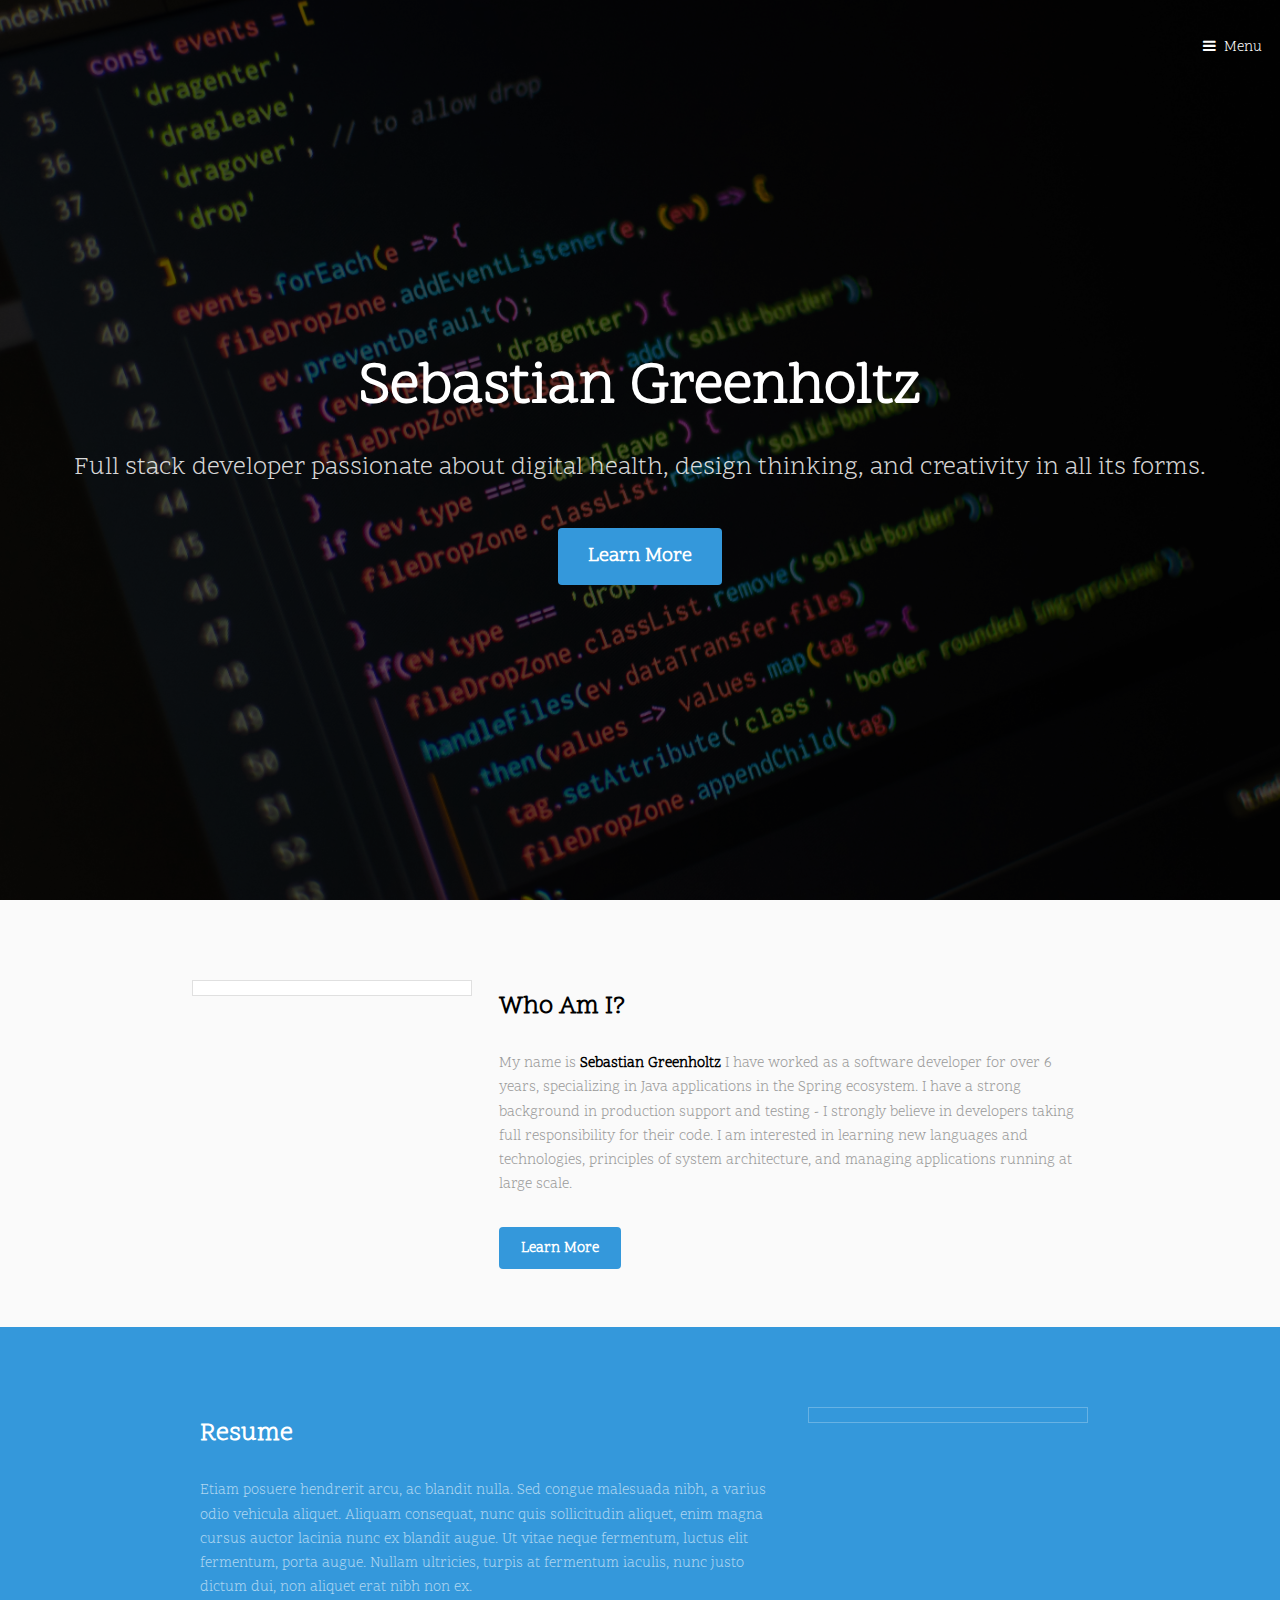
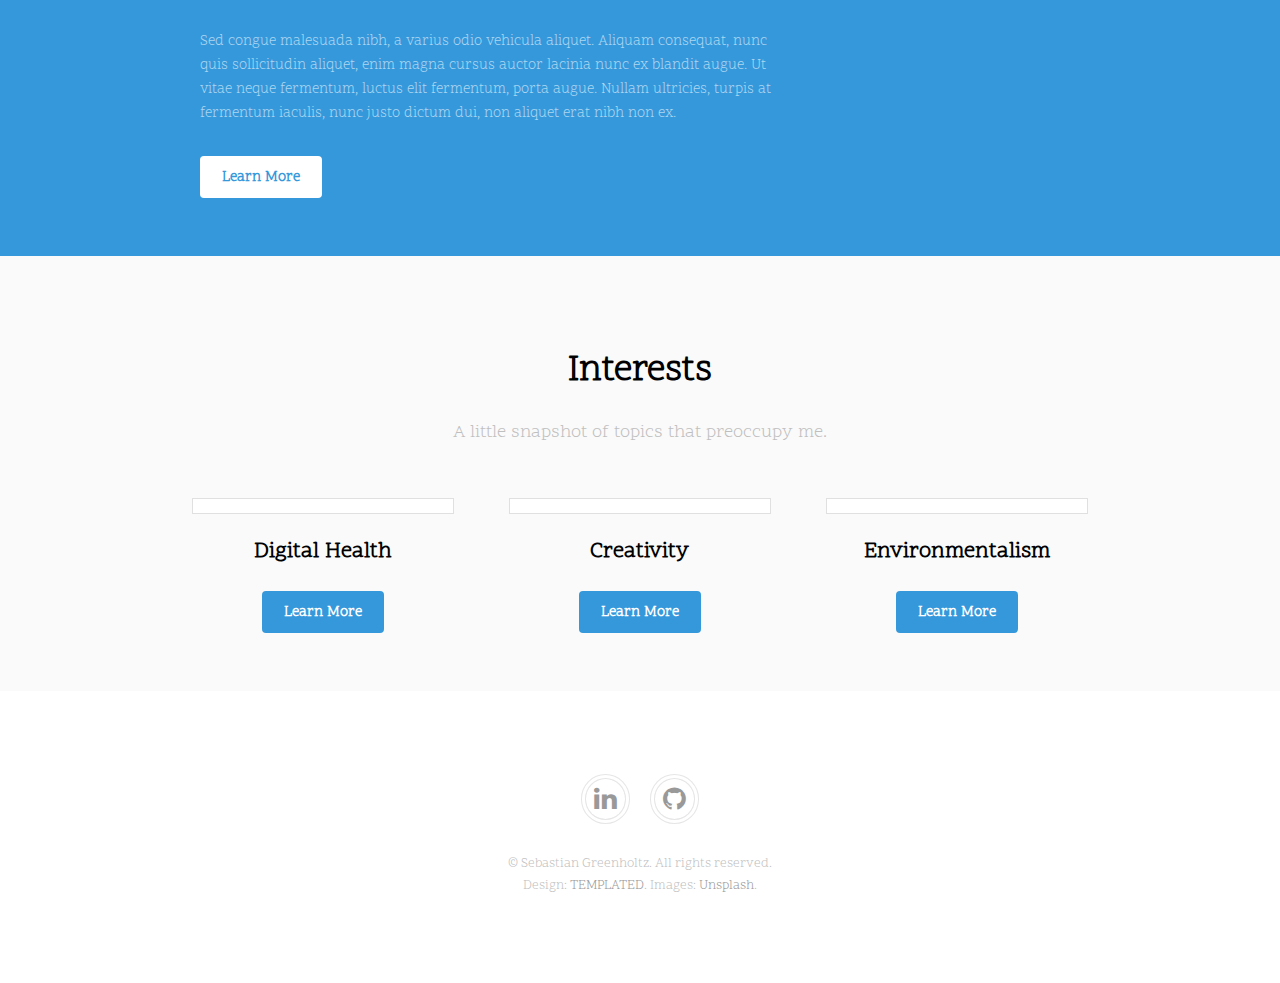
==== commit 6cc49922: "trying relative path" ====
--- a/index.html
+++ b/index.html
@@ -6,10 +6,10 @@
 -->
 <html>
 	<head>
-		<title>Urban by TEMPLATED</title>
+		<title>Sebastian Greenholtz - Software Developer for Digital Health</title>
 		<meta charset="utf-8" />
 		<meta name="viewport" content="width=device-width, initial-scale=1" />
-		<link rel="stylesheet" href="assets/css/main.css" />
+		<link rel="stylesheet" href="../assets/css/main.css" />
 	</head>
 	<body>
 
@@ -48,7 +48,7 @@
 								<div class="flex flex-2">
 									<div class="col col1">
 										<div class="image round fit">
-											<a href="generic.html" class="link"><img src="images/pic01.jpg" alt="" /></a>
+											<a href="generic.html" class="link"><img src="https://sebastiangreenholtz.tk/images/pic01.jpg" alt="" /></a>
 										</div>
 									</div>
 									<div class="col col2">
@@ -72,7 +72,7 @@
 								</div>
 								<div class="col col1 first">
 									<div class="image round fit">
-										<a href="generic.html" class="link"><img src="images/pic02.jpg" alt="" /></a>
+										<a href="generic.html" class="link"><img src="https://sebastiangreenholtz.tk/images/pic02.jpg" alt="" /></a>
 									</div>
 								</div>
 							</div>
@@ -90,21 +90,21 @@
 							<div class="flex flex-3">
 								<div class="col align-center">
 									<div class="image round fit">
-										<img src="images/doctor-computer.jpg" alt="" />
+										<img src="https://sebastiangreenholtz.tk/images/doctor-computer.jpg" alt="" />
 									</div>
 									<h4>Digital Health</h4>
 									<a href="#" class="button">Learn More</a>
 								</div>
 								<div class="col align-center">
 									<div class="image round fit">
-										<img src="images/paint-on-hands.jpg" alt="" />
+										<img src="https://sebastiangreenholtz.tk/images/paint-on-hands.jpg" alt="" />
 									</div>
 									<h4>Creativity</h4>
 									<a href="#" class="button">Learn More</a>
 								</div>
 								<div class="col align-center">
 									<div class="image round fit">
-										<img src="images/woods-driving.jpg" alt="" />
+										<img src="https://sebastiangreenholtz.tk/images/woods-driving.jpg" alt="" />
 									</div>
 									<h4>Environmentalism</h4>
 									<a href="#" class="button">Learn More</a>
@@ -127,12 +127,12 @@
 			</footer>
 
 		<!-- Scripts -->
-			<script src="assets/js/jquery.min.js"></script>
-			<script src="assets/js/jquery.scrolly.min.js"></script>
-			<script src="assets/js/jquery.scrollex.min.js"></script>
-			<script src="assets/js/skel.min.js"></script>
-			<script src="assets/js/util.js"></script>
-			<script src="assets/js/main.js"></script>
+			<script src="https://sebastiangreenholtz.tk/assets/js/jquery.min.js"></script>
+			<script src="https://sebastiangreenholtz.tk/assets/js/jquery.scrolly.min.js"></script>
+			<script src="https://sebastiangreenholtz.tk/assets/js/jquery.scrollex.min.js"></script>
+			<script src="https://sebastiangreenholtz.tk/assets/js/skel.min.js"></script>
+			<script src="https://sebastiangreenholtz.tk/assets/js/util.js"></script>
+			<script src="https://sebastiangreenholtz.tk/assets/js/main.js"></script>
 
 	</body>
 </html>
--- a/assets/css/main.css
+++ b/assets/css/main.css
@@ -0,0 +1,3918 @@
+@charset "UTF-8";
+@import url(font-awesome.min.css);
+@import url("https://fonts.googleapis.com/css?family=Scope+One|Trocchi");
+
+/*
+	Urban by TEMPLATED
+	templated.co @templatedco
+	Released for free under the Creative Commons Attribution 3.0 license (templated.co/license)
+*/
+
+/* Reset */
+
+	html, body, div, span, applet, object, iframe, h1, h2, h3, h4, h5, h6, p, blockquote, pre, a, abbr, acronym, address, big, cite, code, del, dfn, em, img, ins, kbd, q, s, samp, small, strike, strong, sub, sup, tt, var, b, u, i, center, dl, dt, dd, ol, ul, li, fieldset, form, label, legend, table, caption, tbody, tfoot, thead, tr, th, td, article, aside, canvas, details, embed, figure, figcaption, footer, header, hgroup, menu, nav, output, ruby, section, summary, time, mark, audio, video {
+		margin: 0;
+		padding: 0;
+		border: 0;
+		font-size: 100%;
+		font: inherit;
+		vertical-align: baseline;
+	}
+
+	article, aside, details, figcaption, figure, footer, header, hgroup, menu, nav, section {
+		display: block;
+	}
+
+	body {
+		line-height: 1;
+	}
+
+	ol, ul {
+		list-style: none;
+	}
+
+	blockquote, q {
+		quotes: none;
+	}
+
+	blockquote:before, blockquote:after, q:before, q:after {
+		content: '';
+		content: none;
+	}
+
+	table {
+		border-collapse: collapse;
+		border-spacing: 0;
+	}
+
+	body {
+		-webkit-text-size-adjust: none;
+	}
+
+/* Box Model */
+
+	*, *:before, *:after {
+		-moz-box-sizing: border-box;
+		-webkit-box-sizing: border-box;
+		box-sizing: border-box;
+	}
+
+/* Containers */
+
+	.container {
+		margin-left: auto;
+		margin-right: auto;
+	}
+
+	.container.\31 25\25 {
+		width: 100%;
+		max-width: 100em;
+		min-width: 80em;
+	}
+
+	.container.\37 5\25 {
+		width: 60em;
+	}
+
+	.container.\35 0\25 {
+		width: 40em;
+	}
+
+	.container.\32 5\25 {
+		width: 20em;
+	}
+
+	.container {
+		width: 80em;
+	}
+
+	@media screen and (max-width: 1680px) {
+
+		.container.\31 25\25 {
+			width: 100%;
+			max-width: 100em;
+			min-width: 80em;
+		}
+
+		.container.\37 5\25 {
+			width: 60em;
+		}
+
+		.container.\35 0\25 {
+			width: 40em;
+		}
+
+		.container.\32 5\25 {
+			width: 20em;
+		}
+
+		.container {
+			width: 80em;
+		}
+
+	}
+
+	@media screen and (max-width: 1280px) {
+
+		.container.\31 25\25 {
+			width: 100%;
+			max-width: 81.25em;
+			min-width: 65em;
+		}
+
+		.container.\37 5\25 {
+			width: 48.75em;
+		}
+
+		.container.\35 0\25 {
+			width: 32.5em;
+		}
+
+		.container.\32 5\25 {
+			width: 16.25em;
+		}
+
+		.container {
+			width: 65em;
+		}
+
+	}
+
+	@media screen and (max-width: 980px) {
+
+		.container.\31 25\25 {
+			width: 100%;
+			max-width: 112.5%;
+			min-width: 90%;
+		}
+
+		.container.\37 5\25 {
+			width: 67.5%;
+		}
+
+		.container.\35 0\25 {
+			width: 45%;
+		}
+
+		.container.\32 5\25 {
+			width: 22.5%;
+		}
+
+		.container {
+			width: 90%;
+		}
+
+	}
+
+	@media screen and (max-width: 736px) {
+
+		.container.\31 25\25 {
+			width: 100%;
+			max-width: 112.5%;
+			min-width: 90%;
+		}
+
+		.container.\37 5\25 {
+			width: 67.5%;
+		}
+
+		.container.\35 0\25 {
+			width: 45%;
+		}
+
+		.container.\32 5\25 {
+			width: 22.5%;
+		}
+
+		.container {
+			width: 90% !important;
+		}
+
+	}
+
+	@media screen and (max-width: 480px) {
+
+		.container.\31 25\25 {
+			width: 100%;
+			max-width: 112.5%;
+			min-width: 90%;
+		}
+
+		.container.\37 5\25 {
+			width: 67.5%;
+		}
+
+		.container.\35 0\25 {
+			width: 45%;
+		}
+
+		.container.\32 5\25 {
+			width: 22.5%;
+		}
+
+		.container {
+			width: 90% !important;
+		}
+
+	}
+
+/* Grid */
+
+	.row {
+		border-bottom: solid 1px transparent;
+		-moz-box-sizing: border-box;
+		-webkit-box-sizing: border-box;
+		box-sizing: border-box;
+	}
+
+	.row > * {
+		float: left;
+		-moz-box-sizing: border-box;
+		-webkit-box-sizing: border-box;
+		box-sizing: border-box;
+	}
+
+	.row:after, .row:before {
+		content: '';
+		display: block;
+		clear: both;
+		height: 0;
+	}
+
+	.row.uniform > * > :first-child {
+		margin-top: 0;
+	}
+
+	.row.uniform > * > :last-child {
+		margin-bottom: 0;
+	}
+
+	.row.\30 \25 > * {
+		padding: 0 0 0 0em;
+	}
+
+	.row.\30 \25 {
+		margin: 0 0 -1px 0em;
+	}
+
+	.row.uniform.\30 \25 > * {
+		padding: 0em 0 0 0em;
+	}
+
+	.row.uniform.\30 \25 {
+		margin: 0em 0 -1px 0em;
+	}
+
+	.row > * {
+		padding: 0 0 0 2em;
+	}
+
+	.row {
+		margin: 0 0 -1px -2em;
+	}
+
+	.row.uniform > * {
+		padding: 2em 0 0 2em;
+	}
+
+	.row.uniform {
+		margin: -2em 0 -1px -2em;
+	}
+
+	.row.\32 00\25 > * {
+		padding: 0 0 0 4em;
+	}
+
+	.row.\32 00\25 {
+		margin: 0 0 -1px -4em;
+	}
+
+	.row.uniform.\32 00\25 > * {
+		padding: 4em 0 0 4em;
+	}
+
+	.row.uniform.\32 00\25 {
+		margin: -4em 0 -1px -4em;
+	}
+
+	.row.\31 50\25 > * {
+		padding: 0 0 0 3em;
+	}
+
+	.row.\31 50\25 {
+		margin: 0 0 -1px -3em;
+	}
+
+	.row.uniform.\31 50\25 > * {
+		padding: 3em 0 0 3em;
+	}
+
+	.row.uniform.\31 50\25 {
+		margin: -3em 0 -1px -3em;
+	}
+
+	.row.\35 0\25 > * {
+		padding: 0 0 0 1em;
+	}
+
+	.row.\35 0\25 {
+		margin: 0 0 -1px -1em;
+	}
+
+	.row.uniform.\35 0\25 > * {
+		padding: 1em 0 0 1em;
+	}
+
+	.row.uniform.\35 0\25 {
+		margin: -1em 0 -1px -1em;
+	}
+
+	.row.\32 5\25 > * {
+		padding: 0 0 0 0.5em;
+	}
+
+	.row.\32 5\25 {
+		margin: 0 0 -1px -0.5em;
+	}
+
+	.row.uniform.\32 5\25 > * {
+		padding: 0.5em 0 0 0.5em;
+	}
+
+	.row.uniform.\32 5\25 {
+		margin: -0.5em 0 -1px -0.5em;
+	}
+
+	.\31 2u, .\31 2u\24 {
+		width: 100%;
+		clear: none;
+		margin-left: 0;
+	}
+
+	.\31 1u, .\31 1u\24 {
+		width: 91.6666666667%;
+		clear: none;
+		margin-left: 0;
+	}
+
+	.\31 0u, .\31 0u\24 {
+		width: 83.3333333333%;
+		clear: none;
+		margin-left: 0;
+	}
+
+	.\39 u, .\39 u\24 {
+		width: 75%;
+		clear: none;
+		margin-left: 0;
+	}
+
+	.\38 u, .\38 u\24 {
+		width: 66.6666666667%;
+		clear: none;
+		margin-left: 0;
+	}
+
+	.\37 u, .\37 u\24 {
+		width: 58.3333333333%;
+		clear: none;
+		margin-left: 0;
+	}
+
+	.\36 u, .\36 u\24 {
+		width: 50%;
+		clear: none;
+		margin-left: 0;
+	}
+
+	.\35 u, .\35 u\24 {
+		width: 41.6666666667%;
+		clear: none;
+		margin-left: 0;
+	}
+
+	.\34 u, .\34 u\24 {
+		width: 33.3333333333%;
+		clear: none;
+		margin-left: 0;
+	}
+
+	.\33 u, .\33 u\24 {
+		width: 25%;
+		clear: none;
+		margin-left: 0;
+	}
+
+	.\32 u, .\32 u\24 {
+		width: 16.6666666667%;
+		clear: none;
+		margin-left: 0;
+	}
+
+	.\31 u, .\31 u\24 {
+		width: 8.3333333333%;
+		clear: none;
+		margin-left: 0;
+	}
+
+	.\31 2u\24 + *,
+	.\31 1u\24 + *,
+	.\31 0u\24 + *,
+	.\39 u\24 + *,
+	.\38 u\24 + *,
+	.\37 u\24 + *,
+	.\36 u\24 + *,
+	.\35 u\24 + *,
+	.\34 u\24 + *,
+	.\33 u\24 + *,
+	.\32 u\24 + *,
+	.\31 u\24 + * {
+		clear: left;
+	}
+
+	.\-11u {
+		margin-left: 91.66667%;
+	}
+
+	.\-10u {
+		margin-left: 83.33333%;
+	}
+
+	.\-9u {
+		margin-left: 75%;
+	}
+
+	.\-8u {
+		margin-left: 66.66667%;
+	}
+
+	.\-7u {
+		margin-left: 58.33333%;
+	}
+
+	.\-6u {
+		margin-left: 50%;
+	}
+
+	.\-5u {
+		margin-left: 41.66667%;
+	}
+
+	.\-4u {
+		margin-left: 33.33333%;
+	}
+
+	.\-3u {
+		margin-left: 25%;
+	}
+
+	.\-2u {
+		margin-left: 16.66667%;
+	}
+
+	.\-1u {
+		margin-left: 8.33333%;
+	}
+
+	@media screen and (max-width: 1680px) {
+
+		.row > * {
+			padding: 0 0 0 2em;
+		}
+
+		.row {
+			margin: 0 0 -1px -2em;
+		}
+
+		.row.uniform > * {
+			padding: 2em 0 0 2em;
+		}
+
+		.row.uniform {
+			margin: -2em 0 -1px -2em;
+		}
+
+		.row.\32 00\25 > * {
+			padding: 0 0 0 4em;
+		}
+
+		.row.\32 00\25 {
+			margin: 0 0 -1px -4em;
+		}
+
+		.row.uniform.\32 00\25 > * {
+			padding: 4em 0 0 4em;
+		}
+
+		.row.uniform.\32 00\25 {
+			margin: -4em 0 -1px -4em;
+		}
+
+		.row.\31 50\25 > * {
+			padding: 0 0 0 3em;
+		}
+
+		.row.\31 50\25 {
+			margin: 0 0 -1px -3em;
+		}
+
+		.row.uniform.\31 50\25 > * {
+			padding: 3em 0 0 3em;
+		}
+
+		.row.uniform.\31 50\25 {
+			margin: -3em 0 -1px -3em;
+		}
+
+		.row.\35 0\25 > * {
+			padding: 0 0 0 1em;
+		}
+
+		.row.\35 0\25 {
+			margin: 0 0 -1px -1em;
+		}
+
+		.row.uniform.\35 0\25 > * {
+			padding: 1em 0 0 1em;
+		}
+
+		.row.uniform.\35 0\25 {
+			margin: -1em 0 -1px -1em;
+		}
+
+		.row.\32 5\25 > * {
+			padding: 0 0 0 0.5em;
+		}
+
+		.row.\32 5\25 {
+			margin: 0 0 -1px -0.5em;
+		}
+
+		.row.uniform.\32 5\25 > * {
+			padding: 0.5em 0 0 0.5em;
+		}
+
+		.row.uniform.\32 5\25 {
+			margin: -0.5em 0 -1px -0.5em;
+		}
+
+		.\31 2u\28xlarge\29, .\31 2u\24\28xlarge\29 {
+			width: 100%;
+			clear: none;
+			margin-left: 0;
+		}
+
+		.\31 1u\28xlarge\29, .\31 1u\24\28xlarge\29 {
+			width: 91.6666666667%;
+			clear: none;
+			margin-left: 0;
+		}
+
+		.\31 0u\28xlarge\29, .\31 0u\24\28xlarge\29 {
+			width: 83.3333333333%;
+			clear: none;
+			margin-left: 0;
+		}
+
+		.\39 u\28xlarge\29, .\39 u\24\28xlarge\29 {
+			width: 75%;
+			clear: none;
+			margin-left: 0;
+		}
+
+		.\38 u\28xlarge\29, .\38 u\24\28xlarge\29 {
+			width: 66.6666666667%;
+			clear: none;
+			margin-left: 0;
+		}
+
+		.\37 u\28xlarge\29, .\37 u\24\28xlarge\29 {
+			width: 58.3333333333%;
+			clear: none;
+			margin-left: 0;
+		}
+
+		.\36 u\28xlarge\29, .\36 u\24\28xlarge\29 {
+			width: 50%;
+			clear: none;
+			margin-left: 0;
+		}
+
+		.\35 u\28xlarge\29, .\35 u\24\28xlarge\29 {
+			width: 41.6666666667%;
+			clear: none;
+			margin-left: 0;
+		}
+
+		.\34 u\28xlarge\29, .\34 u\24\28xlarge\29 {
+			width: 33.3333333333%;
+			clear: none;
+			margin-left: 0;
+		}
+
+		.\33 u\28xlarge\29, .\33 u\24\28xlarge\29 {
+			width: 25%;
+			clear: none;
+			margin-left: 0;
+		}
+
+		.\32 u\28xlarge\29, .\32 u\24\28xlarge\29 {
+			width: 16.6666666667%;
+			clear: none;
+			margin-left: 0;
+		}
+
+		.\31 u\28xlarge\29, .\31 u\24\28xlarge\29 {
+			width: 8.3333333333%;
+			clear: none;
+			margin-left: 0;
+		}
+
+		.\31 2u\24\28xlarge\29 + *,
+		.\31 1u\24\28xlarge\29 + *,
+		.\31 0u\24\28xlarge\29 + *,
+		.\39 u\24\28xlarge\29 + *,
+		.\38 u\24\28xlarge\29 + *,
+		.\37 u\24\28xlarge\29 + *,
+		.\36 u\24\28xlarge\29 + *,
+		.\35 u\24\28xlarge\29 + *,
+		.\34 u\24\28xlarge\29 + *,
+		.\33 u\24\28xlarge\29 + *,
+		.\32 u\24\28xlarge\29 + *,
+		.\31 u\24\28xlarge\29 + * {
+			clear: left;
+		}
+
+		.\-11u\28xlarge\29 {
+			margin-left: 91.66667%;
+		}
+
+		.\-10u\28xlarge\29 {
+			margin-left: 83.33333%;
+		}
+
+		.\-9u\28xlarge\29 {
+			margin-left: 75%;
+		}
+
+		.\-8u\28xlarge\29 {
+			margin-left: 66.66667%;
+		}
+
+		.\-7u\28xlarge\29 {
+			margin-left: 58.33333%;
+		}
+
+		.\-6u\28xlarge\29 {
+			margin-left: 50%;
+		}
+
+		.\-5u\28xlarge\29 {
+			margin-left: 41.66667%;
+		}
+
+		.\-4u\28xlarge\29 {
+			margin-left: 33.33333%;
+		}
+
+		.\-3u\28xlarge\29 {
+			margin-left: 25%;
+		}
+
+		.\-2u\28xlarge\29 {
+			margin-left: 16.66667%;
+		}
+
+		.\-1u\28xlarge\29 {
+			margin-left: 8.33333%;
+		}
+
+	}
+
+	@media screen and (max-width: 1280px) {
+
+		.row > * {
+			padding: 0 0 0 1.5em;
+		}
+
+		.row {
+			margin: 0 0 -1px -1.5em;
+		}
+
+		.row.uniform > * {
+			padding: 1.5em 0 0 1.5em;
+		}
+
+		.row.uniform {
+			margin: -1.5em 0 -1px -1.5em;
+		}
+
+		.row.\32 00\25 > * {
+			padding: 0 0 0 3em;
+		}
+
+		.row.\32 00\25 {
+			margin: 0 0 -1px -3em;
+		}
+
+		.row.uniform.\32 00\25 > * {
+			padding: 3em 0 0 3em;
+		}
+
+		.row.uniform.\32 00\25 {
+			margin: -3em 0 -1px -3em;
+		}
+
+		.row.\31 50\25 > * {
+			padding: 0 0 0 2.25em;
+		}
+
+		.row.\31 50\25 {
+			margin: 0 0 -1px -2.25em;
+		}
+
+		.row.uniform.\31 50\25 > * {
+			padding: 2.25em 0 0 2.25em;
+		}
+
+		.row.uniform.\31 50\25 {
+			margin: -2.25em 0 -1px -2.25em;
+		}
+
+		.row.\35 0\25 > * {
+			padding: 0 0 0 0.75em;
+		}
+
+		.row.\35 0\25 {
+			margin: 0 0 -1px -0.75em;
+		}
+
+		.row.uniform.\35 0\25 > * {
+			padding: 0.75em 0 0 0.75em;
+		}
+
+		.row.uniform.\35 0\25 {
+			margin: -0.75em 0 -1px -0.75em;
+		}
+
+		.row.\32 5\25 > * {
+			padding: 0 0 0 0.375em;
+		}
+
+		.row.\32 5\25 {
+			margin: 0 0 -1px -0.375em;
+		}
+
+		.row.uniform.\32 5\25 > * {
+			padding: 0.375em 0 0 0.375em;
+		}
+
+		.row.uniform.\32 5\25 {
+			margin: -0.375em 0 -1px -0.375em;
+		}
+
+		.\31 2u\28large\29, .\31 2u\24\28large\29 {
+			width: 100%;
+			clear: none;
+			margin-left: 0;
+		}
+
+		.\31 1u\28large\29, .\31 1u\24\28large\29 {
+			width: 91.6666666667%;
+			clear: none;
+			margin-left: 0;
+		}
+
+		.\31 0u\28large\29, .\31 0u\24\28large\29 {
+			width: 83.3333333333%;
+			clear: none;
+			margin-left: 0;
+		}
+
+		.\39 u\28large\29, .\39 u\24\28large\29 {
+			width: 75%;
+			clear: none;
+			margin-left: 0;
+		}
+
+		.\38 u\28large\29, .\38 u\24\28large\29 {
+			width: 66.6666666667%;
+			clear: none;
+			margin-left: 0;
+		}
+
+		.\37 u\28large\29, .\37 u\24\28large\29 {
+			width: 58.3333333333%;
+			clear: none;
+			margin-left: 0;
+		}
+
+		.\36 u\28large\29, .\36 u\24\28large\29 {
+			width: 50%;
+			clear: none;
+			margin-left: 0;
+		}
+
+		.\35 u\28large\29, .\35 u\24\28large\29 {
+			width: 41.6666666667%;
+			clear: none;
+			margin-left: 0;
+		}
+
+		.\34 u\28large\29, .\34 u\24\28large\29 {
+			width: 33.3333333333%;
+			clear: none;
+			margin-left: 0;
+		}
+
+		.\33 u\28large\29, .\33 u\24\28large\29 {
+			width: 25%;
+			clear: none;
+			margin-left: 0;
+		}
+
+		.\32 u\28large\29, .\32 u\24\28large\29 {
+			width: 16.6666666667%;
+			clear: none;
+			margin-left: 0;
+		}
+
+		.\31 u\28large\29, .\31 u\24\28large\29 {
+			width: 8.3333333333%;
+			clear: none;
+			margin-left: 0;
+		}
+
+		.\31 2u\24\28large\29 + *,
+		.\31 1u\24\28large\29 + *,
+		.\31 0u\24\28large\29 + *,
+		.\39 u\24\28large\29 + *,
+		.\38 u\24\28large\29 + *,
+		.\37 u\24\28large\29 + *,
+		.\36 u\24\28large\29 + *,
+		.\35 u\24\28large\29 + *,
+		.\34 u\24\28large\29 + *,
+		.\33 u\24\28large\29 + *,
+		.\32 u\24\28large\29 + *,
+		.\31 u\24\28large\29 + * {
+			clear: left;
+		}
+
+		.\-11u\28large\29 {
+			margin-left: 91.66667%;
+		}
+
+		.\-10u\28large\29 {
+			margin-left: 83.33333%;
+		}
+
+		.\-9u\28large\29 {
+			margin-left: 75%;
+		}
+
+		.\-8u\28large\29 {
+			margin-left: 66.66667%;
+		}
+
+		.\-7u\28large\29 {
+			margin-left: 58.33333%;
+		}
+
+		.\-6u\28large\29 {
+			margin-left: 50%;
+		}
+
+		.\-5u\28large\29 {
+			margin-left: 41.66667%;
+		}
+
+		.\-4u\28large\29 {
+			margin-left: 33.33333%;
+		}
+
+		.\-3u\28large\29 {
+			margin-left: 25%;
+		}
+
+		.\-2u\28large\29 {
+			margin-left: 16.66667%;
+		}
+
+		.\-1u\28large\29 {
+			margin-left: 8.33333%;
+		}
+
+	}
+
+	@media screen and (max-width: 980px) {
+
+		.row > * {
+			padding: 0 0 0 1.5em;
+		}
+
+		.row {
+			margin: 0 0 -1px -1.5em;
+		}
+
+		.row.uniform > * {
+			padding: 1.5em 0 0 1.5em;
+		}
+
+		.row.uniform {
+			margin: -1.5em 0 -1px -1.5em;
+		}
+
+		.row.\32 00\25 > * {
+			padding: 0 0 0 3em;
+		}
+
+		.row.\32 00\25 {
+			margin: 0 0 -1px -3em;
+		}
+
+		.row.uniform.\32 00\25 > * {
+			padding: 3em 0 0 3em;
+		}
+
+		.row.uniform.\32 00\25 {
+			margin: -3em 0 -1px -3em;
+		}
+
+		.row.\31 50\25 > * {
+			padding: 0 0 0 2.25em;
+		}
+
+		.row.\31 50\25 {
+			margin: 0 0 -1px -2.25em;
+		}
+
+		.row.uniform.\31 50\25 > * {
+			padding: 2.25em 0 0 2.25em;
+		}
+
+		.row.uniform.\31 50\25 {
+			margin: -2.25em 0 -1px -2.25em;
+		}
+
+		.row.\35 0\25 > * {
+			padding: 0 0 0 0.75em;
+		}
+
+		.row.\35 0\25 {
+			margin: 0 0 -1px -0.75em;
+		}
+
+		.row.uniform.\35 0\25 > * {
+			padding: 0.75em 0 0 0.75em;
+		}
+
+		.row.uniform.\35 0\25 {
+			margin: -0.75em 0 -1px -0.75em;
+		}
+
+		.row.\32 5\25 > * {
+			padding: 0 0 0 0.375em;
+		}
+
+		.row.\32 5\25 {
+			margin: 0 0 -1px -0.375em;
+		}
+
+		.row.uniform.\32 5\25 > * {
+			padding: 0.375em 0 0 0.375em;
+		}
+
+		.row.uniform.\32 5\25 {
+			margin: -0.375em 0 -1px -0.375em;
+		}
+
+		.\31 2u\28medium\29, .\31 2u\24\28medium\29 {
+			width: 100%;
+			clear: none;
+			margin-left: 0;
+		}
+
+		.\31 1u\28medium\29, .\31 1u\24\28medium\29 {
+			width: 91.6666666667%;
+			clear: none;
+			margin-left: 0;
+		}
+
+		.\31 0u\28medium\29, .\31 0u\24\28medium\29 {
+			width: 83.3333333333%;
+			clear: none;
+			margin-left: 0;
+		}
+
+		.\39 u\28medium\29, .\39 u\24\28medium\29 {
+			width: 75%;
+			clear: none;
+			margin-left: 0;
+		}
+
+		.\38 u\28medium\29, .\38 u\24\28medium\29 {
+			width: 66.6666666667%;
+			clear: none;
+			margin-left: 0;
+		}
+
+		.\37 u\28medium\29, .\37 u\24\28medium\29 {
+			width: 58.3333333333%;
+			clear: none;
+			margin-left: 0;
+		}
+
+		.\36 u\28medium\29, .\36 u\24\28medium\29 {
+			width: 50%;
+			clear: none;
+			margin-left: 0;
+		}
+
+		.\35 u\28medium\29, .\35 u\24\28medium\29 {
+			width: 41.6666666667%;
+			clear: none;
+			margin-left: 0;
+		}
+
+		.\34 u\28medium\29, .\34 u\24\28medium\29 {
+			width: 33.3333333333%;
+			clear: none;
+			margin-left: 0;
+		}
+
+		.\33 u\28medium\29, .\33 u\24\28medium\29 {
+			width: 25%;
+			clear: none;
+			margin-left: 0;
+		}
+
+		.\32 u\28medium\29, .\32 u\24\28medium\29 {
+			width: 16.6666666667%;
+			clear: none;
+			margin-left: 0;
+		}
+
+		.\31 u\28medium\29, .\31 u\24\28medium\29 {
+			width: 8.3333333333%;
+			clear: none;
+			margin-left: 0;
+		}
+
+		.\31 2u\24\28medium\29 + *,
+		.\31 1u\24\28medium\29 + *,
+		.\31 0u\24\28medium\29 + *,
+		.\39 u\24\28medium\29 + *,
+		.\38 u\24\28medium\29 + *,
+		.\37 u\24\28medium\29 + *,
+		.\36 u\24\28medium\29 + *,
+		.\35 u\24\28medium\29 + *,
+		.\34 u\24\28medium\29 + *,
+		.\33 u\24\28medium\29 + *,
+		.\32 u\24\28medium\29 + *,
+		.\31 u\24\28medium\29 + * {
+			clear: left;
+		}
+
+		.\-11u\28medium\29 {
+			margin-left: 91.66667%;
+		}
+
+		.\-10u\28medium\29 {
+			margin-left: 83.33333%;
+		}
+
+		.\-9u\28medium\29 {
+			margin-left: 75%;
+		}
+
+		.\-8u\28medium\29 {
+			margin-left: 66.66667%;
+		}
+
+		.\-7u\28medium\29 {
+			margin-left: 58.33333%;
+		}
+
+		.\-6u\28medium\29 {
+			margin-left: 50%;
+		}
+
+		.\-5u\28medium\29 {
+			margin-left: 41.66667%;
+		}
+
+		.\-4u\28medium\29 {
+			margin-left: 33.33333%;
+		}
+
+		.\-3u\28medium\29 {
+			margin-left: 25%;
+		}
+
+		.\-2u\28medium\29 {
+			margin-left: 16.66667%;
+		}
+
+		.\-1u\28medium\29 {
+			margin-left: 8.33333%;
+		}
+
+	}
+
+	@media screen and (max-width: 736px) {
+
+		.row > * {
+			padding: 0 0 0 1.25em;
+		}
+
+		.row {
+			margin: 0 0 -1px -1.25em;
+		}
+
+		.row.uniform > * {
+			padding: 1.25em 0 0 1.25em;
+		}
+
+		.row.uniform {
+			margin: -1.25em 0 -1px -1.25em;
+		}
+
+		.row.\32 00\25 > * {
+			padding: 0 0 0 2.5em;
+		}
+
+		.row.\32 00\25 {
+			margin: 0 0 -1px -2.5em;
+		}
+
+		.row.uniform.\32 00\25 > * {
+			padding: 2.5em 0 0 2.5em;
+		}
+
+		.row.uniform.\32 00\25 {
+			margin: -2.5em 0 -1px -2.5em;
+		}
+
+		.row.\31 50\25 > * {
+			padding: 0 0 0 1.875em;
+		}
+
+		.row.\31 50\25 {
+			margin: 0 0 -1px -1.875em;
+		}
+
+		.row.uniform.\31 50\25 > * {
+			padding: 1.875em 0 0 1.875em;
+		}
+
+		.row.uniform.\31 50\25 {
+			margin: -1.875em 0 -1px -1.875em;
+		}
+
+		.row.\35 0\25 > * {
+			padding: 0 0 0 0.625em;
+		}
+
+		.row.\35 0\25 {
+			margin: 0 0 -1px -0.625em;
+		}
+
+		.row.uniform.\35 0\25 > * {
+			padding: 0.625em 0 0 0.625em;
+		}
+
+		.row.uniform.\35 0\25 {
+			margin: -0.625em 0 -1px -0.625em;
+		}
+
+		.row.\32 5\25 > * {
+			padding: 0 0 0 0.3125em;
+		}
+
+		.row.\32 5\25 {
+			margin: 0 0 -1px -0.3125em;
+		}
+
+		.row.uniform.\32 5\25 > * {
+			padding: 0.3125em 0 0 0.3125em;
+		}
+
+		.row.uniform.\32 5\25 {
+			margin: -0.3125em 0 -1px -0.3125em;
+		}
+
+		.\31 2u\28small\29, .\31 2u\24\28small\29 {
+			width: 100%;
+			clear: none;
+			margin-left: 0;
+		}
+
+		.\31 1u\28small\29, .\31 1u\24\28small\29 {
+			width: 91.6666666667%;
+			clear: none;
+			margin-left: 0;
+		}
+
+		.\31 0u\28small\29, .\31 0u\24\28small\29 {
+			width: 83.3333333333%;
+			clear: none;
+			margin-left: 0;
+		}
+
+		.\39 u\28small\29, .\39 u\24\28small\29 {
+			width: 75%;
+			clear: none;
+			margin-left: 0;
+		}
+
+		.\38 u\28small\29, .\38 u\24\28small\29 {
+			width: 66.6666666667%;
+			clear: none;
+			margin-left: 0;
+		}
+
+		.\37 u\28small\29, .\37 u\24\28small\29 {
+			width: 58.3333333333%;
+			clear: none;
+			margin-left: 0;
+		}
+
+		.\36 u\28small\29, .\36 u\24\28small\29 {
+			width: 50%;
+			clear: none;
+			margin-left: 0;
+		}
+
+		.\35 u\28small\29, .\35 u\24\28small\29 {
+			width: 41.6666666667%;
+			clear: none;
+			margin-left: 0;
+		}
+
+		.\34 u\28small\29, .\34 u\24\28small\29 {
+			width: 33.3333333333%;
+			clear: none;
+			margin-left: 0;
+		}
+
+		.\33 u\28small\29, .\33 u\24\28small\29 {
+			width: 25%;
+			clear: none;
+			margin-left: 0;
+		}
+
+		.\32 u\28small\29, .\32 u\24\28small\29 {
+			width: 16.6666666667%;
+			clear: none;
+			margin-left: 0;
+		}
+
+		.\31 u\28small\29, .\31 u\24\28small\29 {
+			width: 8.3333333333%;
+			clear: none;
+			margin-left: 0;
+		}
+
+		.\31 2u\24\28small\29 + *,
+		.\31 1u\24\28small\29 + *,
+		.\31 0u\24\28small\29 + *,
+		.\39 u\24\28small\29 + *,
+		.\38 u\24\28small\29 + *,
+		.\37 u\24\28small\29 + *,
+		.\36 u\24\28small\29 + *,
+		.\35 u\24\28small\29 + *,
+		.\34 u\24\28small\29 + *,
+		.\33 u\24\28small\29 + *,
+		.\32 u\24\28small\29 + *,
+		.\31 u\24\28small\29 + * {
+			clear: left;
+		}
+
+		.\-11u\28small\29 {
+			margin-left: 91.66667%;
+		}
+
+		.\-10u\28small\29 {
+			margin-left: 83.33333%;
+		}
+
+		.\-9u\28small\29 {
+			margin-left: 75%;
+		}
+
+		.\-8u\28small\29 {
+			margin-left: 66.66667%;
+		}
+
+		.\-7u\28small\29 {
+			margin-left: 58.33333%;
+		}
+
+		.\-6u\28small\29 {
+			margin-left: 50%;
+		}
+
+		.\-5u\28small\29 {
+			margin-left: 41.66667%;
+		}
+
+		.\-4u\28small\29 {
+			margin-left: 33.33333%;
+		}
+
+		.\-3u\28small\29 {
+			margin-left: 25%;
+		}
+
+		.\-2u\28small\29 {
+			margin-left: 16.66667%;
+		}
+
+		.\-1u\28small\29 {
+			margin-left: 8.33333%;
+		}
+
+	}
+
+	@media screen and (max-width: 480px) {
+
+		.row > * {
+			padding: 0 0 0 1.25em;
+		}
+
+		.row {
+			margin: 0 0 -1px -1.25em;
+		}
+
+		.row.uniform > * {
+			padding: 1.25em 0 0 1.25em;
+		}
+
+		.row.uniform {
+			margin: -1.25em 0 -1px -1.25em;
+		}
+
+		.row.\32 00\25 > * {
+			padding: 0 0 0 2.5em;
+		}
+
+		.row.\32 00\25 {
+			margin: 0 0 -1px -2.5em;
+		}
+
+		.row.uniform.\32 00\25 > * {
+			padding: 2.5em 0 0 2.5em;
+		}
+
+		.row.uniform.\32 00\25 {
+			margin: -2.5em 0 -1px -2.5em;
+		}
+
+		.row.\31 50\25 > * {
+			padding: 0 0 0 1.875em;
+		}
+
+		.row.\31 50\25 {
+			margin: 0 0 -1px -1.875em;
+		}
+
+		.row.uniform.\31 50\25 > * {
+			padding: 1.875em 0 0 1.875em;
+		}
+
+		.row.uniform.\31 50\25 {
+			margin: -1.875em 0 -1px -1.875em;
+		}
+
+		.row.\35 0\25 > * {
+			padding: 0 0 0 0.625em;
+		}
+
+		.row.\35 0\25 {
+			margin: 0 0 -1px -0.625em;
+		}
+
+		.row.uniform.\35 0\25 > * {
+			padding: 0.625em 0 0 0.625em;
+		}
+
+		.row.uniform.\35 0\25 {
+			margin: -0.625em 0 -1px -0.625em;
+		}
+
+		.row.\32 5\25 > * {
+			padding: 0 0 0 0.3125em;
+		}
+
+		.row.\32 5\25 {
+			margin: 0 0 -1px -0.3125em;
+		}
+
+		.row.uniform.\32 5\25 > * {
+			padding: 0.3125em 0 0 0.3125em;
+		}
+
+		.row.uniform.\32 5\25 {
+			margin: -0.3125em 0 -1px -0.3125em;
+		}
+
+		.\31 2u\28xsmall\29, .\31 2u\24\28xsmall\29 {
+			width: 100%;
+			clear: none;
+			margin-left: 0;
+		}
+
+		.\31 1u\28xsmall\29, .\31 1u\24\28xsmall\29 {
+			width: 91.6666666667%;
+			clear: none;
+			margin-left: 0;
+		}
+
+		.\31 0u\28xsmall\29, .\31 0u\24\28xsmall\29 {
+			width: 83.3333333333%;
+			clear: none;
+			margin-left: 0;
+		}
+
+		.\39 u\28xsmall\29, .\39 u\24\28xsmall\29 {
+			width: 75%;
+			clear: none;
+			margin-left: 0;
+		}
+
+		.\38 u\28xsmall\29, .\38 u\24\28xsmall\29 {
+			width: 66.6666666667%;
+			clear: none;
+			margin-left: 0;
+		}
+
+		.\37 u\28xsmall\29, .\37 u\24\28xsmall\29 {
+			width: 58.3333333333%;
+			clear: none;
+			margin-left: 0;
+		}
+
+		.\36 u\28xsmall\29, .\36 u\24\28xsmall\29 {
+			width: 50%;
+			clear: none;
+			margin-left: 0;
+		}
+
+		.\35 u\28xsmall\29, .\35 u\24\28xsmall\29 {
+			width: 41.6666666667%;
+			clear: none;
+			margin-left: 0;
+		}
+
+		.\34 u\28xsmall\29, .\34 u\24\28xsmall\29 {
+			width: 33.3333333333%;
+			clear: none;
+			margin-left: 0;
+		}
+
+		.\33 u\28xsmall\29, .\33 u\24\28xsmall\29 {
+			width: 25%;
+			clear: none;
+			margin-left: 0;
+		}
+
+		.\32 u\28xsmall\29, .\32 u\24\28xsmall\29 {
+			width: 16.6666666667%;
+			clear: none;
+			margin-left: 0;
+		}
+
+		.\31 u\28xsmall\29, .\31 u\24\28xsmall\29 {
+			width: 8.3333333333%;
+			clear: none;
+			margin-left: 0;
+		}
+
+		.\31 2u\24\28xsmall\29 + *,
+		.\31 1u\24\28xsmall\29 + *,
+		.\31 0u\24\28xsmall\29 + *,
+		.\39 u\24\28xsmall\29 + *,
+		.\38 u\24\28xsmall\29 + *,
+		.\37 u\24\28xsmall\29 + *,
+		.\36 u\24\28xsmall\29 + *,
+		.\35 u\24\28xsmall\29 + *,
+		.\34 u\24\28xsmall\29 + *,
+		.\33 u\24\28xsmall\29 + *,
+		.\32 u\24\28xsmall\29 + *,
+		.\31 u\24\28xsmall\29 + * {
+			clear: left;
+		}
+
+		.\-11u\28xsmall\29 {
+			margin-left: 91.66667%;
+		}
+
+		.\-10u\28xsmall\29 {
+			margin-left: 83.33333%;
+		}
+
+		.\-9u\28xsmall\29 {
+			margin-left: 75%;
+		}
+
+		.\-8u\28xsmall\29 {
+			margin-left: 66.66667%;
+		}
+
+		.\-7u\28xsmall\29 {
+			margin-left: 58.33333%;
+		}
+
+		.\-6u\28xsmall\29 {
+			margin-left: 50%;
+		}
+
+		.\-5u\28xsmall\29 {
+			margin-left: 41.66667%;
+		}
+
+		.\-4u\28xsmall\29 {
+			margin-left: 33.33333%;
+		}
+
+		.\-3u\28xsmall\29 {
+			margin-left: 25%;
+		}
+
+		.\-2u\28xsmall\29 {
+			margin-left: 16.66667%;
+		}
+
+		.\-1u\28xsmall\29 {
+			margin-left: 8.33333%;
+		}
+
+	}
+
+/* Basic */
+
+	@-ms-viewport {
+		width: device-width;
+	}
+
+	body {
+		-ms-overflow-style: scrollbar;
+	}
+
+	@media screen and (max-width: 480px) {
+
+		html, body {
+			min-width: 320px;
+		}
+
+	}
+
+	body {
+		background: #fff;
+	}
+
+		body.is-loading *, body.is-loading *:before, body.is-loading *:after {
+			-moz-animation: none !important;
+			-webkit-animation: none !important;
+			-ms-animation: none !important;
+			animation: none !important;
+			-moz-transition: none !important;
+			-webkit-transition: none !important;
+			-ms-transition: none !important;
+			transition: none !important;
+		}
+
+/* Type */
+
+	body {
+		background-color: #fff;
+		color: #999999;
+	}
+
+	body, input, select, textarea {
+		font-family: "Scope One", serif;
+		font-size: 13pt;
+		font-weight: 300;
+		line-height: 1.65;
+	}
+
+		@media screen and (max-width: 1680px) {
+
+			body, input, select, textarea {
+				font-size: 11pt;
+			}
+
+		}
+
+		@media screen and (max-width: 1280px) {
+
+			body, input, select, textarea {
+				font-size: 11pt;
+			}
+
+		}
+
+		@media screen and (max-width: 980px) {
+
+			body, input, select, textarea {
+				font-size: 12pt;
+			}
+
+		}
+
+		@media screen and (max-width: 736px) {
+
+			body, input, select, textarea {
+				font-size: 12pt;
+			}
+
+		}
+
+		@media screen and (max-width: 480px) {
+
+			body, input, select, textarea {
+				font-size: 12pt;
+			}
+
+		}
+
+	a {
+		-moz-transition: color 0.2s ease-in-out;
+		-webkit-transition: color 0.2s ease-in-out;
+		-ms-transition: color 0.2s ease-in-out;
+		transition: color 0.2s ease-in-out;
+		text-decoration: none;
+	}
+
+	strong, b {
+		font-weight: 700;
+	}
+
+	em, i {
+		font-style: italic;
+	}
+
+	p {
+		margin: 0 0 2em 0;
+	}
+
+	h1, h2, h3, h4, h5, h6 {
+		font-weight: 700;
+		line-height: 1.5;
+		margin: 0 0 1em 0;
+	}
+
+		h1 a, h2 a, h3 a, h4 a, h5 a, h6 a {
+			color: inherit;
+			text-decoration: none;
+		}
+
+	h1 {
+		font-size: 3em;
+		margin-bottom: .25em;
+	}
+
+		@media screen and (max-width: 736px) {
+
+			h1 {
+				font-size: 2.5em;
+			}
+
+		}
+
+	h2 {
+		font-size: 2.5em;
+	}
+
+		@media screen and (max-width: 736px) {
+
+			h2 {
+				font-size: 2em;
+			}
+
+		}
+
+		@media screen and (max-width: 480px) {
+
+			h2 {
+				font-size: 1.5em;
+			}
+
+		}
+
+	h3 {
+		font-size: 1.75em;
+	}
+
+		@media screen and (max-width: 736px) {
+
+			h3 {
+				font-size: 1.5em;
+			}
+
+		}
+
+		@media screen and (max-width: 480px) {
+
+			h3 {
+				font-size: 1.25em;
+			}
+
+		}
+
+	h4 {
+		font-size: 1.5em;
+	}
+
+	h5 {
+		font-size: 0.9em;
+	}
+
+	h6 {
+		font-size: 0.7em;
+	}
+
+	sub {
+		font-size: 0.8em;
+		position: relative;
+		top: 0.5em;
+	}
+
+	sup {
+		font-size: 0.8em;
+		position: relative;
+		top: -0.5em;
+	}
+
+	blockquote {
+		border-left: solid 4px;
+		font-style: italic;
+		margin: 0 0 2em 0;
+		padding: 0.5em 0 0.5em 2em;
+	}
+
+	code {
+		border-radius: 4px;
+		border: solid 1px;
+		font-family: "Courier New", monospace;
+		font-size: 0.9em;
+		margin: 0 0.25em;
+		padding: 0.25em 0.65em;
+	}
+
+	pre {
+		-webkit-overflow-scrolling: touch;
+		font-family: "Courier New", monospace;
+		font-size: 0.9em;
+		margin: 0 0 2em 0;
+	}
+
+		pre code {
+			display: block;
+			line-height: 1.75;
+			padding: 1em 1.5em;
+			overflow-x: auto;
+		}
+
+	header p {
+		font-size: 1.25em;
+	}
+
+	hr {
+		border: 0;
+		border-bottom: solid 1px;
+		margin: 2em 0;
+	}
+
+		hr.major {
+			margin: 3em 0;
+		}
+
+	.align-left {
+		text-align: left;
+	}
+
+	.align-center {
+		text-align: center;
+	}
+
+	.align-right {
+		text-align: right;
+	}
+
+	input, select, textarea {
+		color: #000;
+	}
+
+	a {
+		color: #999999;
+	}
+
+		a:hover {
+			color: rgba(153, 153, 153, 0.5);
+		}
+
+	strong, b {
+		color: #000;
+	}
+
+	h1, h2, h3, h4, h5, h6 {
+		color: #000;
+	}
+
+	blockquote {
+		border-left-color: rgba(0, 0, 0, 0.1);
+	}
+
+	code {
+		background: rgba(0, 0, 0, 0.075);
+		border-color: rgba(0, 0, 0, 0.1);
+	}
+
+	hr {
+		border-bottom-color: rgba(0, 0, 0, 0.1);
+	}
+
+/* Box */
+
+	.box {
+		border-radius: 4px;
+		border: solid 1px;
+		margin-bottom: 2em;
+		padding: 1.5em;
+	}
+
+		.box > :last-child,
+		.box > :last-child > :last-child,
+		.box > :last-child > :last-child > :last-child {
+			margin-bottom: 0;
+		}
+
+		.box.alt {
+			border: 0;
+			border-radius: 0;
+			padding: 0;
+		}
+
+	.box {
+		border-color: rgba(0, 0, 0, 0.1);
+	}
+
+/* Button */
+
+	input[type="submit"],
+	input[type="reset"],
+	input[type="button"],
+	button,
+	.button {
+		-moz-appearance: none;
+		-webkit-appearance: none;
+		-ms-appearance: none;
+		appearance: none;
+		-moz-transition: background-color 0.2s ease-in-out, color 0.2s ease-in-out;
+		-webkit-transition: background-color 0.2s ease-in-out, color 0.2s ease-in-out;
+		-ms-transition: background-color 0.2s ease-in-out, color 0.2s ease-in-out;
+		transition: background-color 0.2s ease-in-out, color 0.2s ease-in-out;
+		border-radius: 4px;
+		border: 0;
+		cursor: pointer;
+		display: inline-block;
+		font-weight: 700;
+		height: 2.85em;
+		line-height: 2.95em;
+		padding: 0 1.5em;
+		text-align: center;
+		text-decoration: none;
+		white-space: nowrap;
+	}
+
+		input[type="submit"].icon,
+		input[type="reset"].icon,
+		input[type="button"].icon,
+		button.icon,
+		.button.icon {
+			padding-left: 1.35em;
+		}
+
+			input[type="submit"].icon:before,
+			input[type="reset"].icon:before,
+			input[type="button"].icon:before,
+			button.icon:before,
+			.button.icon:before {
+				margin-right: 0.5em;
+			}
+
+		input[type="submit"].fit,
+		input[type="reset"].fit,
+		input[type="button"].fit,
+		button.fit,
+		.button.fit {
+			display: block;
+			margin: 0 0 1em 0;
+			width: 100%;
+		}
+
+		input[type="submit"].small,
+		input[type="reset"].small,
+		input[type="button"].small,
+		button.small,
+		.button.small {
+			font-size: 0.8em;
+		}
+
+		input[type="submit"].big,
+		input[type="reset"].big,
+		input[type="button"].big,
+		button.big,
+		.button.big {
+			font-size: 1.35em;
+		}
+
+		input[type="submit"].disabled, input[type="submit"]:disabled,
+		input[type="reset"].disabled,
+		input[type="reset"]:disabled,
+		input[type="button"].disabled,
+		input[type="button"]:disabled,
+		button.disabled,
+		button:disabled,
+		.button.disabled,
+		.button:disabled {
+			-moz-pointer-events: none;
+			-webkit-pointer-events: none;
+			-ms-pointer-events: none;
+			pointer-events: none;
+			opacity: 0.25;
+		}
+
+		@media screen and (max-width: 480px) {
+
+			input[type="submit"],
+			input[type="reset"],
+			input[type="button"],
+			button,
+			.button {
+				padding: 0;
+				width: 100%;
+			}
+
+		}
+
+	input[type="submit"],
+	input[type="reset"],
+	input[type="button"],
+	button,
+	.button {
+		background-color: #3498db;
+		color: #fff !important;
+	}
+
+		input[type="submit"]:hover,
+		input[type="reset"]:hover,
+		input[type="button"]:hover,
+		button:hover,
+		.button:hover {
+			background-color: #4aa3df;
+		}
+
+		input[type="submit"]:active,
+		input[type="reset"]:active,
+		input[type="button"]:active,
+		button:active,
+		.button:active {
+			background-color: #258cd1;
+		}
+
+		input[type="submit"].alt,
+		input[type="reset"].alt,
+		input[type="button"].alt,
+		button.alt,
+		.button.alt {
+			background-color: transparent;
+			box-shadow: inset 0 0 0 2px rgba(0, 0, 0, 0.1);
+			color: #000 !important;
+		}
+
+			input[type="submit"].alt:hover,
+			input[type="reset"].alt:hover,
+			input[type="button"].alt:hover,
+			button.alt:hover,
+			.button.alt:hover {
+				background-color: rgba(0, 0, 0, 0.075);
+			}
+
+			input[type="submit"].alt:active,
+			input[type="reset"].alt:active,
+			input[type="button"].alt:active,
+			button.alt:active,
+			.button.alt:active {
+				background-color: rgba(0, 0, 0, 0.15);
+			}
+
+			input[type="submit"].alt.icon:before,
+			input[type="reset"].alt.icon:before,
+			input[type="button"].alt.icon:before,
+			button.alt.icon:before,
+			.button.alt.icon:before {
+				color: #bfbfbf;
+			}
+
+		input[type="submit"].special,
+		input[type="reset"].special,
+		input[type="button"].special,
+		button.special,
+		.button.special {
+			background-color: #fafafa;
+			color: #000 !important;
+		}
+
+			input[type="submit"].special:hover,
+			input[type="reset"].special:hover,
+			input[type="button"].special:hover,
+			button.special:hover,
+			.button.special:hover {
+				background-color: white;
+			}
+
+			input[type="submit"].special:active,
+			input[type="reset"].special:active,
+			input[type="button"].special:active,
+			button.special:active,
+			.button.special:active {
+				background-color: #ededed;
+			}
+
+/* Flex */
+
+	.flex {
+		display: -ms-flexbox;
+		-ms-flex-pack: justify;
+		display: -moz-flex;
+		display: -webkit-flex;
+		display: -ms-flex;
+		display: flex;
+		-moz-flex-wrap: wrap;
+		-webkit-flex-wrap: wrap;
+		-ms-flex-wrap: wrap;
+		flex-wrap: wrap;
+		-moz-justify-content: space-between;
+		-webkit-justify-content: space-between;
+		-ms-justify-content: space-between;
+		justify-content: space-between;
+	}
+
+		.flex.flex-2, .flex.flex-3 {
+			-moz-align-items: stretch;
+			-webkit-align-items: stretch;
+			-ms-align-items: stretch;
+			align-items: stretch;
+		}
+
+			.flex.flex-2.center, .flex.flex-3.center {
+				-moz-align-items: center;
+				-webkit-align-items: center;
+				-ms-align-items: center;
+				align-items: center;
+			}
+
+		.flex.flex-2 .col {
+			width: 48%;
+		}
+
+			.flex.flex-2 .col.col1 {
+				width: 30%;
+			}
+
+			.flex.flex-2 .col.col2 {
+				width: 66%;
+			}
+
+			@media screen and (max-width: 736px) {
+
+				.flex.flex-2 .col.col1, .flex.flex-2 .col.col2 {
+					width: 100%;
+					margin-bottom: 2em;
+				}
+
+					.flex.flex-2 .col.col1 .image, .flex.flex-2 .col.col2 .image {
+						max-width: 60%;
+						margin: 0 auto 2em auto;
+					}
+
+			}
+
+		.flex.flex-3 .col {
+			width: 28%;
+		}
+
+			@media screen and (max-width: 736px) {
+
+				.flex.flex-3 .col {
+					width: 100%;
+					margin-bottom: 2em;
+				}
+
+					.flex.flex-3 .col .image {
+						max-width: 60%;
+						margin: 0 auto 2em auto;
+					}
+
+			}
+
+		.flex.flex-4 .col {
+			width: 22%;
+		}
+
+		.flex.flex-tabs {
+			-moz-flex-wrap: nowrap;
+			-webkit-flex-wrap: nowrap;
+			-ms-flex-wrap: nowrap;
+			flex-wrap: nowrap;
+		}
+
+			.flex.flex-tabs ul {
+				width: 20%;
+			}
+
+			.flex.flex-tabs .tabs {
+				width: 77%;
+			}
+
+		@media screen and (max-width: 980px) {
+
+			.flex.flex-4 .col {
+				width: 48%;
+			}
+
+			.flex.flex-tabs ul {
+				width: 30%;
+			}
+
+			.flex.flex-tabs .tabs {
+				width: 67%;
+			}
+
+			.flex.flex-tabs .flex-3 .col {
+				width: 48%;
+			}
+
+		}
+
+		@media screen and (max-width: 736px) {
+
+			.flex.flex-2 .col, .flex.flex-3 .col, .flex.flex-4 .col {
+				width: 100%;
+				-moz-order: 2;
+				-webkit-order: 2;
+				-ms-order: 2;
+				order: 2;
+			}
+
+				.flex.flex-2 .col.first, .flex.flex-3 .col.first, .flex.flex-4 .col.first {
+					-moz-order: 1;
+					-webkit-order: 1;
+					-ms-order: 1;
+					order: 1;
+				}
+
+			.flex.flex-tabs {
+				-moz-flex-wrap: wrap;
+				-webkit-flex-wrap: wrap;
+				-ms-flex-wrap: wrap;
+				flex-wrap: wrap;
+			}
+
+				.flex.flex-tabs ul {
+					width: 100%;
+				}
+
+				.flex.flex-tabs .tabs {
+					width: 100%;
+				}
+
+				.flex.flex-tabs .flex-3 .col {
+					width: 100%;
+				}
+
+		}
+
+/* Form */
+
+	form {
+		margin: 0 0 2em 0;
+	}
+
+	label {
+		display: block;
+		font-size: 0.9em;
+		font-weight: 700;
+		margin: 0 0 1em 0;
+	}
+
+	input[type="text"],
+	input[type="password"],
+	input[type="email"],
+	select,
+	textarea {
+		-moz-appearance: none;
+		-webkit-appearance: none;
+		-ms-appearance: none;
+		appearance: none;
+		border-radius: 4px;
+		border: none;
+		border: solid 1px;
+		color: inherit;
+		display: block;
+		outline: 0;
+		padding: 0 1em;
+		text-decoration: none;
+		width: 100%;
+	}
+
+		input[type="text"]:invalid,
+		input[type="password"]:invalid,
+		input[type="email"]:invalid,
+		select:invalid,
+		textarea:invalid {
+			box-shadow: none;
+		}
+
+	.select-wrapper {
+		text-decoration: none;
+		display: block;
+		position: relative;
+	}
+
+		.select-wrapper:before {
+			-moz-osx-font-smoothing: grayscale;
+			-webkit-font-smoothing: antialiased;
+			font-family: FontAwesome;
+			font-style: normal;
+			font-weight: normal;
+			text-transform: none !important;
+		}
+
+		.select-wrapper:before {
+			content: '\f078';
+			display: block;
+			height: 2.75em;
+			line-height: 2.75em;
+			pointer-events: none;
+			position: absolute;
+			right: 0;
+			text-align: center;
+			top: 0;
+			width: 2.75em;
+		}
+
+		.select-wrapper select::-ms-expand {
+			display: none;
+		}
+
+	input[type="text"],
+	input[type="password"],
+	input[type="email"],
+	select {
+		height: 2.75em;
+	}
+
+	textarea {
+		padding: 0.75em 1em;
+	}
+
+	input[type="checkbox"],
+	input[type="radio"] {
+		-moz-appearance: none;
+		-webkit-appearance: none;
+		-ms-appearance: none;
+		appearance: none;
+		display: block;
+		float: left;
+		margin-right: -2em;
+		opacity: 0;
+		width: 1em;
+		z-index: -1;
+	}
+
+		input[type="checkbox"] + label,
+		input[type="radio"] + label {
+			text-decoration: none;
+			cursor: pointer;
+			display: inline-block;
+			font-size: 1em;
+			font-weight: 300;
+			padding-left: 2.4em;
+			padding-right: 0.75em;
+			position: relative;
+		}
+
+			input[type="checkbox"] + label:before,
+			input[type="radio"] + label:before {
+				-moz-osx-font-smoothing: grayscale;
+				-webkit-font-smoothing: antialiased;
+				font-family: FontAwesome;
+				font-style: normal;
+				font-weight: normal;
+				text-transform: none !important;
+			}
+
+			input[type="checkbox"] + label:before,
+			input[type="radio"] + label:before {
+				border-radius: 4px;
+				border: solid 1px;
+				content: '';
+				display: inline-block;
+				height: 1.65em;
+				left: 0;
+				line-height: 1.58125em;
+				position: absolute;
+				text-align: center;
+				top: 0;
+				width: 1.65em;
+			}
+
+		input[type="checkbox"]:checked + label:before,
+		input[type="radio"]:checked + label:before {
+			content: '\f00c';
+		}
+
+	input[type="checkbox"] + label:before {
+		border-radius: 4px;
+	}
+
+	input[type="radio"] + label:before {
+		border-radius: 100%;
+	}
+
+	::-webkit-input-placeholder {
+		opacity: 1.0;
+	}
+
+	:-moz-placeholder {
+		opacity: 1.0;
+	}
+
+	::-moz-placeholder {
+		opacity: 1.0;
+	}
+
+	:-ms-input-placeholder {
+		opacity: 1.0;
+	}
+
+	.formerize-placeholder {
+		opacity: 1.0;
+	}
+
+	label {
+		color: #000;
+	}
+
+	input[type="text"],
+	input[type="password"],
+	input[type="email"],
+	select,
+	textarea {
+		background: rgba(0, 0, 0, 0.075);
+		border-color: rgba(0, 0, 0, 0.1);
+	}
+
+		input[type="text"]:focus,
+		input[type="password"]:focus,
+		input[type="email"]:focus,
+		select:focus,
+		textarea:focus {
+			border-color: #fafafa;
+			box-shadow: 0 0 0 1px #fafafa;
+		}
+
+	.select-wrapper:before {
+		color: rgba(0, 0, 0, 0.1);
+	}
+
+	input[type="checkbox"] + label,
+	input[type="radio"] + label {
+		color: #999999;
+	}
+
+		input[type="checkbox"] + label:before,
+		input[type="radio"] + label:before {
+			background: rgba(0, 0, 0, 0.075);
+			border-color: rgba(0, 0, 0, 0.1);
+		}
+
+	input[type="checkbox"]:checked + label:before,
+	input[type="radio"]:checked + label:before {
+		background-color: #fafafa;
+		border-color: #fafafa;
+		color: #000;
+	}
+
+	input[type="checkbox"]:focus + label:before,
+	input[type="radio"]:focus + label:before {
+		border-color: #fafafa;
+		box-shadow: 0 0 0 1px #fafafa;
+	}
+
+	::-webkit-input-placeholder {
+		color: #bfbfbf !important;
+	}
+
+	:-moz-placeholder {
+		color: #bfbfbf !important;
+	}
+
+	::-moz-placeholder {
+		color: #bfbfbf !important;
+	}
+
+	:-ms-input-placeholder {
+		color: #bfbfbf !important;
+	}
+
+	.formerize-placeholder {
+		color: #bfbfbf !important;
+	}
+
+/* Icon */
+
+	.icon {
+		text-decoration: none;
+		border-bottom: none;
+		position: relative;
+	}
+
+		.icon:before {
+			-moz-osx-font-smoothing: grayscale;
+			-webkit-font-smoothing: antialiased;
+			font-family: FontAwesome;
+			font-style: normal;
+			font-weight: normal;
+			text-transform: none !important;
+		}
+
+		.icon > .label {
+			display: none;
+		}
+
+/* Image */
+
+	.image {
+		border: 0;
+		display: inline-block;
+		position: relative;
+		box-shadow: 0px 0px 0px 7px #fff, 0px 0px 0px 8px rgba(0, 0, 0, 0.1);
+	}
+
+		.image img {
+			display: block;
+		}
+
+		.image.left, .image.right {
+			max-width: 40%;
+		}
+
+			.image.left img, .image.right img {
+				width: 100%;
+			}
+
+		.image.left {
+			float: left;
+			margin: 0 1.5em 1em 0;
+			top: 0.25em;
+		}
+
+		.image.right {
+			float: right;
+			margin: 0 0 1em 1.5em;
+			top: 0.25em;
+		}
+
+		.image.fit {
+			display: block;
+			margin: 0 0 2em 0;
+			width: 100%;
+		}
+
+			.image.fit img {
+				width: 100%;
+			}
+
+		.image.round {
+			border-radius: 100%;
+		}
+
+			.image.round img {
+				border-radius: 100%;
+			}
+
+		.image.main {
+			display: block;
+			margin: 0 0 3em 0;
+			width: 100%;
+		}
+
+			.image.main img {
+				width: 100%;
+			}
+
+	.video-wrapper {
+		position: relative;
+		padding-bottom: 56.25%;
+	/* 16:9 */
+
+		padding-top: 25px;
+		height: 0;
+	}
+
+		.video-wrapper iframe, .video-wrapper object, .video-wrapper embed {
+			position: absolute;
+			top: 0;
+			left: 0;
+			width: 100%;
+			height: 100%;
+		}
+
+/* List */
+
+	ol {
+		list-style: decimal;
+		margin: 0 0 2em 0;
+		padding-left: 1.25em;
+	}
+
+		ol li {
+			padding-left: 0.25em;
+		}
+
+	ul {
+		list-style: disc;
+		margin: 0 0 2em 0;
+		padding-left: 1em;
+	}
+
+		ul li {
+			padding-left: 0.5em;
+		}
+
+		ul.alt {
+			list-style: none;
+			padding-left: 0;
+		}
+
+			ul.alt li {
+				border-top: solid 1px;
+				padding: 0.5em 0;
+			}
+
+				ul.alt li:first-child {
+					border-top: 0;
+					padding-top: 0;
+				}
+
+		ul.icons {
+			cursor: default;
+			list-style: none;
+			padding-left: 0;
+		}
+
+			ul.icons li {
+				display: inline-block;
+				padding: 0 2em 0 0;
+			}
+
+				ul.icons li:last-child {
+					padding-right: 0;
+				}
+
+				ul.icons li .icon:before {
+					font-size: 2em;
+				}
+
+		ul.actions {
+			cursor: default;
+			list-style: none;
+			padding-left: 0;
+		}
+
+			ul.actions li {
+				display: inline-block;
+				padding: 0 1em 0 0;
+				vertical-align: middle;
+			}
+
+				ul.actions li:last-child {
+					padding-right: 0;
+				}
+
+			ul.actions.small li {
+				padding: 0 0.5em 0 0;
+			}
+
+			ul.actions.vertical li {
+				display: block;
+				padding: 1em 0 0 0;
+			}
+
+				ul.actions.vertical li:first-child {
+					padding-top: 0;
+				}
+
+				ul.actions.vertical li > * {
+					margin-bottom: 0;
+				}
+
+			ul.actions.vertical.small li {
+				padding: 0.5em 0 0 0;
+			}
+
+				ul.actions.vertical.small li:first-child {
+					padding-top: 0;
+				}
+
+			ul.actions.fit {
+				display: table;
+				margin-left: -1em;
+				padding: 0;
+				table-layout: fixed;
+				width: calc(100% + 1em);
+			}
+
+				ul.actions.fit li {
+					display: table-cell;
+					padding: 0 0 0 1em;
+				}
+
+					ul.actions.fit li > * {
+						margin-bottom: 0;
+					}
+
+				ul.actions.fit.small {
+					margin-left: -0.5em;
+					width: calc(100% + 0.5em);
+				}
+
+					ul.actions.fit.small li {
+						padding: 0 0 0 0.5em;
+					}
+
+			@media screen and (max-width: 480px) {
+
+				ul.actions {
+					margin: 0 0 2em 0;
+				}
+
+					ul.actions li {
+						padding: 1em 0 0 0;
+						display: block;
+						text-align: center;
+						width: 100%;
+					}
+
+						ul.actions li:first-child {
+							padding-top: 0;
+						}
+
+						ul.actions li > * {
+							width: 100%;
+							margin: 0 !important;
+						}
+
+							ul.actions li > *.icon:before {
+								margin-left: -2em;
+							}
+
+					ul.actions.small li {
+						padding: 0.5em 0 0 0;
+					}
+
+						ul.actions.small li:first-child {
+							padding-top: 0;
+						}
+
+			}
+
+	dl {
+		margin: 0 0 2em 0;
+	}
+
+		dl dt {
+			display: block;
+			font-weight: 700;
+			margin: 0 0 1em 0;
+		}
+
+		dl dd {
+			margin-left: 2em;
+		}
+
+	ul.alt li {
+		border-top-color: rgba(0, 0, 0, 0.1);
+	}
+
+/* Section/Article */
+
+	section.special, article.special {
+		text-align: center;
+	}
+
+	header p {
+		position: relative;
+		margin: 0 0 1.5em 0;
+	}
+
+	header h2 + p {
+		font-size: 1.25em;
+		margin-top: -1em;
+	}
+
+	header h3 + p {
+		font-size: 1.1em;
+		margin-top: -0.8em;
+	}
+
+	header h4 + p,
+	header h5 + p,
+	header h6 + p {
+		font-size: 0.9em;
+		margin-top: -0.6em;
+	}
+
+	header p {
+		color: #bfbfbf;
+	}
+
+/* Tab */
+
+	ul.tab-list {
+		list-style: none;
+		margin: 0 0 1em 0;
+		padding: 0;
+	}
+
+		ul.tab-list li a {
+			background: rgba(255, 255, 255, 0.075);
+			border-radius: 4px;
+			color: rgba(255, 255, 255, 0.5) !important;
+			margin-bottom: .5em;
+			padding: .5em 1em;
+			display: inline-block;
+			width: 100%;
+		}
+
+			ul.tab-list li a.active {
+				background: #aa14cc;
+				color: #fff !important;
+			}
+
+			ul.tab-list li a:hover {
+				background: #693dcc;
+				color: #fff !important;
+			}
+
+	.tab {
+		display: none;
+	}
+
+		.tab.active {
+			display: -ms-flexbox;
+			display: -moz-flex;
+			display: -webkit-flex;
+			display: -ms-flex;
+			display: flex;
+		}
+
+/* Table */
+
+	.table-wrapper {
+		-webkit-overflow-scrolling: touch;
+		overflow-x: auto;
+	}
+
+	table {
+		margin: 0 0 2em 0;
+		width: 100%;
+	}
+
+		table tbody tr {
+			border: solid 1px;
+			border-left: 0;
+			border-right: 0;
+		}
+
+		table td {
+			padding: 0.75em 0.75em;
+		}
+
+		table th {
+			font-size: 0.9em;
+			font-weight: 700;
+			padding: 0 0.75em 0.75em 0.75em;
+			text-align: left;
+		}
+
+		table thead {
+			border-bottom: solid 2px;
+		}
+
+		table tfoot {
+			border-top: solid 2px;
+		}
+
+		table.alt {
+			border-collapse: separate;
+		}
+
+			table.alt tbody tr td {
+				border: solid 1px;
+				border-left-width: 0;
+				border-top-width: 0;
+			}
+
+				table.alt tbody tr td:first-child {
+					border-left-width: 1px;
+				}
+
+			table.alt tbody tr:first-child td {
+				border-top-width: 1px;
+			}
+
+			table.alt thead {
+				border-bottom: 0;
+			}
+
+			table.alt tfoot {
+				border-top: 0;
+			}
+
+	table tbody tr {
+		border-color: rgba(0, 0, 0, 0.1);
+	}
+
+		table tbody tr:nth-child(2n + 1) {
+			background-color: rgba(0, 0, 0, 0.075);
+		}
+
+	table th {
+		color: #000;
+	}
+
+	table thead {
+		border-bottom-color: rgba(0, 0, 0, 0.1);
+	}
+
+	table tfoot {
+		border-top-color: rgba(0, 0, 0, 0.1);
+	}
+
+	table.alt tbody tr td {
+		border-color: rgba(0, 0, 0, 0.1);
+	}
+
+/* Wrapper */
+
+	.wrapper {
+		padding: 6em 0 4em 0;
+		position: relative;
+	}
+
+		.wrapper .inner {
+			margin: 0 auto;
+			width: 80em;
+			position: relative;
+			z-index: 99;
+		}
+
+		.wrapper header {
+			margin-bottom: 4em;
+		}
+
+			@media screen and (max-width: 736px) {
+
+				.wrapper header {
+					margin-bottom: 2em;
+				}
+
+			}
+
+		.wrapper.style1 {
+			background-color: #fafafa;
+			color: #999999;
+		}
+
+			.wrapper.style1 input, .wrapper.style1 select, .wrapper.style1 textarea {
+				color: #000;
+			}
+
+			.wrapper.style1 a {
+				color: #000;
+			}
+
+				.wrapper.style1 a:hover {
+					color: rgba(0, 0, 0, 0.5);
+				}
+
+			.wrapper.style1 strong, .wrapper.style1 b {
+				color: #000;
+			}
+
+			.wrapper.style1 h1, .wrapper.style1 h2, .wrapper.style1 h3, .wrapper.style1 h4, .wrapper.style1 h5, .wrapper.style1 h6 {
+				color: #000;
+			}
+
+			.wrapper.style1 blockquote {
+				border-left-color: rgba(0, 0, 0, 0.15);
+			}
+
+			.wrapper.style1 code {
+				background: rgba(0, 0, 0, 0.075);
+				border-color: rgba(0, 0, 0, 0.15);
+			}
+
+			.wrapper.style1 hr {
+				border-bottom-color: rgba(0, 0, 0, 0.15);
+			}
+
+			.wrapper.style1 .box {
+				border-color: rgba(0, 0, 0, 0.15);
+			}
+
+			.wrapper.style1 input[type="submit"],
+			.wrapper.style1 input[type="reset"],
+			.wrapper.style1 input[type="button"],
+			.wrapper.style1 button,
+			.wrapper.style1 .button {
+				background-color: #3498db;
+				color: #fff !important;
+			}
+
+				.wrapper.style1 input[type="submit"]:hover,
+				.wrapper.style1 input[type="reset"]:hover,
+				.wrapper.style1 input[type="button"]:hover,
+				.wrapper.style1 button:hover,
+				.wrapper.style1 .button:hover {
+					background-color: #4aa3df;
+				}
+
+				.wrapper.style1 input[type="submit"]:active,
+				.wrapper.style1 input[type="reset"]:active,
+				.wrapper.style1 input[type="button"]:active,
+				.wrapper.style1 button:active,
+				.wrapper.style1 .button:active {
+					background-color: #258cd1;
+				}
+
+				.wrapper.style1 input[type="submit"].alt,
+				.wrapper.style1 input[type="reset"].alt,
+				.wrapper.style1 input[type="button"].alt,
+				.wrapper.style1 button.alt,
+				.wrapper.style1 .button.alt {
+					background-color: transparent;
+					box-shadow: inset 0 0 0 2px rgba(0, 0, 0, 0.15);
+					color: #000 !important;
+				}
+
+					.wrapper.style1 input[type="submit"].alt:hover,
+					.wrapper.style1 input[type="reset"].alt:hover,
+					.wrapper.style1 input[type="button"].alt:hover,
+					.wrapper.style1 button.alt:hover,
+					.wrapper.style1 .button.alt:hover {
+						background-color: rgba(0, 0, 0, 0.075);
+					}
+
+					.wrapper.style1 input[type="submit"].alt:active,
+					.wrapper.style1 input[type="reset"].alt:active,
+					.wrapper.style1 input[type="button"].alt:active,
+					.wrapper.style1 button.alt:active,
+					.wrapper.style1 .button.alt:active {
+						background-color: rgba(0, 0, 0, 0.2);
+					}
+
+					.wrapper.style1 input[type="submit"].alt.icon:before,
+					.wrapper.style1 input[type="reset"].alt.icon:before,
+					.wrapper.style1 input[type="button"].alt.icon:before,
+					.wrapper.style1 button.alt.icon:before,
+					.wrapper.style1 .button.alt.icon:before {
+						color: #bfbfbf;
+					}
+
+				.wrapper.style1 input[type="submit"].special,
+				.wrapper.style1 input[type="reset"].special,
+				.wrapper.style1 input[type="button"].special,
+				.wrapper.style1 button.special,
+				.wrapper.style1 .button.special {
+					background-color: #000;
+					color: #fafafa !important;
+				}
+
+			.wrapper.style1 label {
+				color: #000;
+			}
+
+			.wrapper.style1 input[type="text"],
+			.wrapper.style1 input[type="password"],
+			.wrapper.style1 input[type="email"],
+			.wrapper.style1 select,
+			.wrapper.style1 textarea {
+				background: rgba(0, 0, 0, 0.075);
+				border-color: rgba(0, 0, 0, 0.15);
+			}
+
+				.wrapper.style1 input[type="text"]:focus,
+				.wrapper.style1 input[type="password"]:focus,
+				.wrapper.style1 input[type="email"]:focus,
+				.wrapper.style1 select:focus,
+				.wrapper.style1 textarea:focus {
+					border-color: #000;
+					box-shadow: 0 0 0 1px #000;
+				}
+
+			.wrapper.style1 .select-wrapper:before {
+				color: rgba(0, 0, 0, 0.15);
+			}
+
+			.wrapper.style1 input[type="checkbox"] + label,
+			.wrapper.style1 input[type="radio"] + label {
+				color: #999999;
+			}
+
+				.wrapper.style1 input[type="checkbox"] + label:before,
+				.wrapper.style1 input[type="radio"] + label:before {
+					background: rgba(0, 0, 0, 0.075);
+					border-color: rgba(0, 0, 0, 0.15);
+				}
+
+			.wrapper.style1 input[type="checkbox"]:checked + label:before,
+			.wrapper.style1 input[type="radio"]:checked + label:before {
+				background-color: #000;
+				border-color: #000;
+				color: #fafafa;
+			}
+
+			.wrapper.style1 input[type="checkbox"]:focus + label:before,
+			.wrapper.style1 input[type="radio"]:focus + label:before {
+				border-color: #000;
+				box-shadow: 0 0 0 1px #000;
+			}
+
+			.wrapper.style1 ::-webkit-input-placeholder {
+				color: #bfbfbf !important;
+			}
+
+			.wrapper.style1 :-moz-placeholder {
+				color: #bfbfbf !important;
+			}
+
+			.wrapper.style1 ::-moz-placeholder {
+				color: #bfbfbf !important;
+			}
+
+			.wrapper.style1 :-ms-input-placeholder {
+				color: #bfbfbf !important;
+			}
+
+			.wrapper.style1 .formerize-placeholder {
+				color: #bfbfbf !important;
+			}
+
+			.wrapper.style1 ul.alt li {
+				border-top-color: rgba(0, 0, 0, 0.15);
+			}
+
+			.wrapper.style1 header p {
+				color: #bfbfbf;
+			}
+
+			.wrapper.style1 table tbody tr {
+				border-color: rgba(0, 0, 0, 0.15);
+			}
+
+				.wrapper.style1 table tbody tr:nth-child(2n + 1) {
+					background-color: rgba(0, 0, 0, 0.075);
+				}
+
+			.wrapper.style1 table th {
+				color: #000;
+			}
+
+			.wrapper.style1 table thead {
+				border-bottom-color: rgba(0, 0, 0, 0.15);
+			}
+
+			.wrapper.style1 table tfoot {
+				border-top-color: rgba(0, 0, 0, 0.15);
+			}
+
+			.wrapper.style1 table.alt tbody tr td {
+				border-color: rgba(0, 0, 0, 0.15);
+			}
+
+		.wrapper.style2 {
+			background-color: #3498db;
+			color: #aed6f1;
+		}
+
+			.wrapper.style2 input, .wrapper.style2 select, .wrapper.style2 textarea {
+				color: #fff;
+			}
+
+			.wrapper.style2 a {
+				color: #999999;
+			}
+
+				.wrapper.style2 a:hover {
+					color: rgba(153, 153, 153, 0.5);
+				}
+
+			.wrapper.style2 strong, .wrapper.style2 b {
+				color: #fff;
+			}
+
+			.wrapper.style2 h1, .wrapper.style2 h2, .wrapper.style2 h3, .wrapper.style2 h4, .wrapper.style2 h5, .wrapper.style2 h6 {
+				color: #fff;
+			}
+
+			.wrapper.style2 blockquote {
+				border-left-color: rgba(255, 255, 255, 0.25);
+			}
+
+			.wrapper.style2 code {
+				background: rgba(255, 255, 255, 0.075);
+				border-color: rgba(255, 255, 255, 0.25);
+			}
+
+			.wrapper.style2 hr {
+				border-bottom-color: rgba(255, 255, 255, 0.25);
+			}
+
+			.wrapper.style2 .box {
+				border-color: rgba(255, 255, 255, 0.25);
+			}
+
+			.wrapper.style2 input[type="submit"],
+			.wrapper.style2 input[type="reset"],
+			.wrapper.style2 input[type="button"],
+			.wrapper.style2 button,
+			.wrapper.style2 .button {
+				background-color: #fff;
+				color: #3498db !important;
+			}
+
+				.wrapper.style2 input[type="submit"].alt,
+				.wrapper.style2 input[type="reset"].alt,
+				.wrapper.style2 input[type="button"].alt,
+				.wrapper.style2 button.alt,
+				.wrapper.style2 .button.alt {
+					background-color: transparent;
+					box-shadow: inset 0 0 0 2px rgba(255, 255, 255, 0.25);
+					color: #fff !important;
+				}
+
+					.wrapper.style2 input[type="submit"].alt:hover,
+					.wrapper.style2 input[type="reset"].alt:hover,
+					.wrapper.style2 input[type="button"].alt:hover,
+					.wrapper.style2 button.alt:hover,
+					.wrapper.style2 .button.alt:hover {
+						background-color: rgba(255, 255, 255, 0.075);
+					}
+
+					.wrapper.style2 input[type="submit"].alt:active,
+					.wrapper.style2 input[type="reset"].alt:active,
+					.wrapper.style2 input[type="button"].alt:active,
+					.wrapper.style2 button.alt:active,
+					.wrapper.style2 .button.alt:active {
+						background-color: rgba(255, 255, 255, 0.2);
+					}
+
+					.wrapper.style2 input[type="submit"].alt.icon:before,
+					.wrapper.style2 input[type="reset"].alt.icon:before,
+					.wrapper.style2 input[type="button"].alt.icon:before,
+					.wrapper.style2 button.alt.icon:before,
+					.wrapper.style2 .button.alt.icon:before {
+						color: #67b2e4;
+					}
+
+				.wrapper.style2 input[type="submit"].special,
+				.wrapper.style2 input[type="reset"].special,
+				.wrapper.style2 input[type="button"].special,
+				.wrapper.style2 button.special,
+				.wrapper.style2 .button.special {
+					background-color: #fafafa;
+					color: #000 !important;
+				}
+
+					.wrapper.style2 input[type="submit"].special:hover,
+					.wrapper.style2 input[type="reset"].special:hover,
+					.wrapper.style2 input[type="button"].special:hover,
+					.wrapper.style2 button.special:hover,
+					.wrapper.style2 .button.special:hover {
+						background-color: white;
+					}
+
+					.wrapper.style2 input[type="submit"].special:active,
+					.wrapper.style2 input[type="reset"].special:active,
+					.wrapper.style2 input[type="button"].special:active,
+					.wrapper.style2 button.special:active,
+					.wrapper.style2 .button.special:active {
+						background-color: #ededed;
+					}
+
+			.wrapper.style2 label {
+				color: #fff;
+			}
+
+			.wrapper.style2 input[type="text"],
+			.wrapper.style2 input[type="password"],
+			.wrapper.style2 input[type="email"],
+			.wrapper.style2 select,
+			.wrapper.style2 textarea {
+				background: rgba(255, 255, 255, 0.075);
+				border-color: rgba(255, 255, 255, 0.25);
+			}
+
+				.wrapper.style2 input[type="text"]:focus,
+				.wrapper.style2 input[type="password"]:focus,
+				.wrapper.style2 input[type="email"]:focus,
+				.wrapper.style2 select:focus,
+				.wrapper.style2 textarea:focus {
+					border-color: #fafafa;
+					box-shadow: 0 0 0 1px #fafafa;
+				}
+
+			.wrapper.style2 .select-wrapper:before {
+				color: rgba(255, 255, 255, 0.25);
+			}
+
+			.wrapper.style2 input[type="checkbox"] + label,
+			.wrapper.style2 input[type="radio"] + label {
+				color: #aed6f1;
+			}
+
+				.wrapper.style2 input[type="checkbox"] + label:before,
+				.wrapper.style2 input[type="radio"] + label:before {
+					background: rgba(255, 255, 255, 0.075);
+					border-color: rgba(255, 255, 255, 0.25);
+				}
+
+			.wrapper.style2 input[type="checkbox"]:checked + label:before,
+			.wrapper.style2 input[type="radio"]:checked + label:before {
+				background-color: #fafafa;
+				border-color: #fafafa;
+				color: #000;
+			}
+
+			.wrapper.style2 input[type="checkbox"]:focus + label:before,
+			.wrapper.style2 input[type="radio"]:focus + label:before {
+				border-color: #fafafa;
+				box-shadow: 0 0 0 1px #fafafa;
+			}
+
+			.wrapper.style2 ::-webkit-input-placeholder {
+				color: #67b2e4 !important;
+			}
+
+			.wrapper.style2 :-moz-placeholder {
+				color: #67b2e4 !important;
+			}
+
+			.wrapper.style2 ::-moz-placeholder {
+				color: #67b2e4 !important;
+			}
+
+			.wrapper.style2 :-ms-input-placeholder {
+				color: #67b2e4 !important;
+			}
+
+			.wrapper.style2 .formerize-placeholder {
+				color: #67b2e4 !important;
+			}
+
+			.wrapper.style2 ul.alt li {
+				border-top-color: rgba(255, 255, 255, 0.25);
+			}
+
+			.wrapper.style2 header p {
+				color: #67b2e4;
+			}
+
+			.wrapper.style2 table tbody tr {
+				border-color: rgba(255, 255, 255, 0.25);
+			}
+
+				.wrapper.style2 table tbody tr:nth-child(2n + 1) {
+					background-color: rgba(255, 255, 255, 0.075);
+				}
+
+			.wrapper.style2 table th {
+				color: #fff;
+			}
+
+			.wrapper.style2 table thead {
+				border-bottom-color: rgba(255, 255, 255, 0.25);
+			}
+
+			.wrapper.style2 table tfoot {
+				border-top-color: rgba(255, 255, 255, 0.25);
+			}
+
+			.wrapper.style2 table.alt tbody tr td {
+				border-color: rgba(255, 255, 255, 0.25);
+			}
+
+			.wrapper.style2 .image {
+				box-shadow: 0px 0px 0px 7px #3498db, 0px 0px 0px 8px rgba(255, 255, 255, 0.25);
+			}
+
+		@media screen and (max-width: 1280px) {
+
+			.wrapper > .inner {
+				width: 60em;
+			}
+
+		}
+
+		@media screen and (max-width: 980px) {
+
+			.wrapper > .inner {
+				width: 90%;
+			}
+
+		}
+
+		@media screen and (max-width: 736px) {
+
+			.wrapper {
+				padding: 3em 0 1em 0;
+			}
+
+		}
+
+/* Header */
+
+	body.subpage {
+		padding-top: 3.125em;
+	}
+
+	@-moz-keyframes reveal-header {
+		0% {
+			top: -4em;
+			opacity: 0;
+		}
+
+		100% {
+			top: 0;
+			opacity: 1;
+		}
+	}
+
+	@-webkit-keyframes reveal-header {
+		0% {
+			top: -4em;
+			opacity: 0;
+		}
+
+		100% {
+			top: 0;
+			opacity: 1;
+		}
+	}
+
+	@-ms-keyframes reveal-header {
+		0% {
+			top: -4em;
+			opacity: 0;
+		}
+
+		100% {
+			top: 0;
+			opacity: 1;
+		}
+	}
+
+	@keyframes reveal-header {
+		0% {
+			top: -4em;
+			opacity: 0;
+		}
+
+		100% {
+			top: 0;
+			opacity: 1;
+		}
+	}
+
+	#header {
+		background: rgba(0, 0, 0, 0.75);
+		color: #aed6f1;
+		cursor: default;
+		height: 3.25em;
+		left: 0;
+		line-height: 3.25em;
+		position: fixed;
+		text-align: right;
+		top: 0;
+		width: 100%;
+		z-index: 10001;
+	}
+
+		#header > .logo {
+			display: inline-block;
+			height: inherit;
+			left: 1.25em;
+			line-height: inherit;
+			margin: 0;
+			padding: 0;
+			position: absolute;
+			top: 0;
+		}
+
+			#header > .logo a {
+				font-size: 1.25em;
+				color: #3498db;
+			}
+
+				#header > .logo a:hover {
+					color: #3498db;
+				}
+
+			#header > .logo span {
+				font-weight: 300;
+				font-size: .8em;
+				color: #FFF;
+			}
+
+		#header > a {
+			-moz-transition: color 0.2s ease-in-out;
+			-webkit-transition: color 0.2s ease-in-out;
+			-ms-transition: color 0.2s ease-in-out;
+			transition: color 0.2s ease-in-out;
+			display: inline-block;
+			padding: 0 0.75em;
+			color: inherit;
+			text-decoration: none;
+			color: #FFF;
+		}
+
+			#header > a:hover {
+				color: #3498db;
+			}
+
+			#header > a[href="#menu"] {
+				text-decoration: none;
+				-webkit-tap-highlight-color: transparent;
+			}
+
+				#header > a[href="#menu"]:before {
+					content: "";
+					-moz-osx-font-smoothing: grayscale;
+					-webkit-font-smoothing: antialiased;
+					font-family: FontAwesome;
+					font-style: normal;
+					font-weight: normal;
+					text-transform: none !important;
+				}
+
+				#header > a[href="#menu"]:before {
+					margin: 0 0.5em 0 0;
+				}
+
+			#header > a + a[href="#menu"]:last-child {
+				border-left: solid 1px rgba(255, 255, 255, 0.25);
+				padding-left: 1.25em;
+				margin-left: 0.5em;
+			}
+
+			#header > a:last-child {
+				padding-right: 1.25em;
+			}
+
+			@media screen and (max-width: 736px) {
+
+				#header > a {
+					padding: 0 0.5em;
+				}
+
+					#header > a + a[href="#menu"]:last-child {
+						padding-left: 1em;
+						margin-left: 0.25em;
+					}
+
+					#header > a:last-child {
+						padding-right: 1em;
+					}
+
+			}
+
+		#header.reveal {
+			-moz-animation: reveal-header 0.5s ease;
+			-webkit-animation: reveal-header 0.5s ease;
+			-ms-animation: reveal-header 0.5s ease;
+			animation: reveal-header 0.5s ease;
+		}
+
+		#header.alt {
+			-moz-animation: none;
+			-webkit-animation: none;
+			-ms-animation: none;
+			animation: none;
+			background-color: transparent;
+			box-shadow: none;
+			overflow: hidden;
+			position: absolute;
+			top: 1.5em;
+		}
+
+			#header.alt h1 {
+				left: 2.5em;
+			}
+
+			#header.alt nav {
+				right: 2.5em;
+			}
+
+	@media screen and (max-width: 980px) {
+
+		body.subpage {
+			padding-top: 44px;
+		}
+
+		#header {
+			height: 44px;
+			line-height: 44px;
+		}
+
+			#header > h1 {
+				left: 1em;
+			}
+
+				#header > h1 a {
+					font-size: 1em;
+				}
+
+	}
+
+	@media screen and (max-width: 480px) {
+
+		#header {
+			min-width: 320px;
+		}
+
+	}
+
+/* Menu */
+
+	#menu {
+		-moz-transform: translateX(20em);
+		-webkit-transform: translateX(20em);
+		-ms-transform: translateX(20em);
+		transform: translateX(20em);
+		-moz-transition: -moz-transform 0.5s ease, box-shadow 0.5s ease, visibility 0.5s;
+		-webkit-transition: -webkit-transform 0.5s ease, box-shadow 0.5s ease, visibility 0.5s;
+		-ms-transition: -ms-transform 0.5s ease, box-shadow 0.5s ease, visibility 0.5s;
+		transition: transform 0.5s ease, box-shadow 0.5s ease, visibility 0.5s;
+		-webkit-overflow-scrolling: touch;
+		background: rgba(0, 0, 0, 0.925);
+		box-shadow: none;
+		color: #fff;
+		height: 100%;
+		max-width: 80%;
+		overflow-y: auto;
+		padding: 3em 2em;
+		position: fixed;
+		right: 0;
+		top: 0;
+		visibility: hidden;
+		width: 20em;
+		z-index: 10002;
+	}
+
+		#menu > ul {
+			margin: 0 0 1em 0;
+		}
+
+			#menu > ul.links {
+				list-style: none;
+				padding: 0;
+			}
+
+				#menu > ul.links > li {
+					padding: 0;
+				}
+
+					#menu > ul.links > li > a:not(.button) {
+						border: 0;
+						border-top: solid 1px rgba(255, 255, 255, 0.25);
+						color: inherit;
+						display: block;
+						line-height: 3.5em;
+						text-decoration: none;
+					}
+
+					#menu > ul.links > li > .button {
+						display: block;
+						margin: 0.5em 0 0 0;
+					}
+
+					#menu > ul.links > li:hover {
+						color: #3498db;
+					}
+
+					#menu > ul.links > li:first-child > a:not(.button) {
+						border-top: 0 !important;
+					}
+
+		#menu .close {
+			text-decoration: none;
+			-moz-transition: color 0.2s ease-in-out;
+			-webkit-transition: color 0.2s ease-in-out;
+			-ms-transition: color 0.2s ease-in-out;
+			transition: color 0.2s ease-in-out;
+			-webkit-tap-highlight-color: transparent;
+			border: 0;
+			color: #fff;
+			cursor: pointer;
+			display: block;
+			height: 3.25em;
+			line-height: 3.25em;
+			padding-right: 1.25em;
+			position: absolute;
+			right: 0;
+			text-align: right;
+			top: 0;
+			vertical-align: middle;
+			width: 7em;
+		}
+
+			#menu .close:before {
+				content: "";
+				-moz-osx-font-smoothing: grayscale;
+				-webkit-font-smoothing: antialiased;
+				font-family: FontAwesome;
+				font-style: normal;
+				font-weight: normal;
+				text-transform: none !important;
+			}
+
+			#menu .close:before {
+				font-size: 1.25em;
+			}
+
+			#menu .close:hover {
+				color: #3498db;
+			}
+
+			@media screen and (max-width: 736px) {
+
+				#menu .close {
+					height: 4em;
+					line-height: 4em;
+				}
+
+			}
+
+		#menu.visible {
+			-moz-transform: translateX(0);
+			-webkit-transform: translateX(0);
+			-ms-transform: translateX(0);
+			transform: translateX(0);
+			box-shadow: 0 0 1.5em 0 rgba(0, 0, 0, 0.2);
+			visibility: visible;
+		}
+
+		@media screen and (max-width: 736px) {
+
+			#menu {
+				padding: 2.5em 1.75em;
+			}
+
+		}
+
+/* Banner */
+
+	#banner {
+		display: -ms-flexbox;
+		-ms-flex-pack: center;
+		-ms-flex-align: center;
+		padding: 8em 0 6em 0;
+		-moz-align-items: center;
+		-webkit-align-items: center;
+		-ms-align-items: center;
+		align-items: center;
+		display: -moz-flex;
+		display: -webkit-flex;
+		display: -ms-flex;
+		display: flex;
+		-moz-justify-content: center;
+		-webkit-justify-content: center;
+		-ms-justify-content: center;
+		justify-content: center;
+		background-image: url("../../images/coding.jpg");
+		background-position: center;
+		background-size: cover;
+		background-repeat: no-repeat;
+		border-top: 0;
+		min-height: 100vh;
+		height: 100vh !important;
+		position: relative;
+		text-align: center;
+		overflow: hidden;
+	}
+
+		#banner .inner {
+			-moz-transform: scale(1.0);
+			-webkit-transform: scale(1.0);
+			-ms-transform: scale(1.0);
+			transform: scale(1.0);
+			-moz-transition: opacity 1s ease, -moz-transform 1s ease;
+			-webkit-transition: opacity 1s ease, -webkit-transform 1s ease;
+			-ms-transition: opacity 1s ease, -ms-transform 1s ease;
+			transition: opacity 1s ease, transform 1s ease;
+			opacity: 1;
+			position: relative;
+			z-index: 2;
+		}
+
+		#banner h1 {
+			font-size: 4em;
+			margin-bottom: .25em;
+			color: #FFF;
+		}
+
+		#banner p {
+			color: rgba(255, 255, 255, 0.85);
+			font-size: 1.75em;
+		}
+
+	@-moz-keyframes more {
+		0% {
+			bottom: -3em;
+		}
+
+		100% {
+			bottom: 0;
+		}
+	}
+
+	@-webkit-keyframes more {
+		0% {
+			bottom: -3em;
+		}
+
+		100% {
+			bottom: 0;
+		}
+	}
+
+	@-ms-keyframes more {
+		0% {
+			bottom: -3em;
+		}
+
+		100% {
+			bottom: 0;
+		}
+	}
+
+	@keyframes more {
+		0% {
+			bottom: -3em;
+		}
+
+		100% {
+			bottom: 0;
+		}
+	}
+
+		#banner:before {
+			-moz-transition: opacity 3s ease;
+			-webkit-transition: opacity 3s ease;
+			-ms-transition: opacity 3s ease;
+			transition: opacity 3s ease;
+			-moz-transition-delay: 1.25s;
+			-webkit-transition-delay: 1.25s;
+			-ms-transition-delay: 1.25s;
+			transition-delay: 1.25s;
+			content: '';
+			display: block;
+			background-color: #000;
+			height: 100%;
+			left: 0;
+			opacity: 0.65;
+			position: absolute;
+			top: 0;
+			width: 100%;
+			z-index: 1;
+		}
+
+		@media screen and (max-width: 980px) {
+
+			#banner {
+				font-size: .85em;
+			}
+
+				#banner br {
+					display: none;
+				}
+
+		}
+
+		@media screen and (max-width: 736px) {
+
+			#banner {
+				min-height: 0;
+				padding: 8em 2em 4em 2em;
+			}
+
+				#banner .inner {
+					width: 100%;
+				}
+
+				#banner h1 {
+					font-size: 1.75em;
+					margin-bottom: 0.5em;
+					padding-bottom: 0;
+				}
+
+				#banner p {
+					font-size: 1.25em;
+				}
+
+				#banner .button {
+					width: 100%;
+				}
+
+		}
+
+		@media screen and (max-width: 480px) {
+
+			#banner p {
+				font-size: 1em;
+			}
+
+		}
+
+		body.is-loading #banner .inner {
+			-moz-transform: scale(0.99);
+			-webkit-transform: scale(0.99);
+			-ms-transform: scale(0.99);
+			transform: scale(0.99);
+			opacity: 0;
+		}
+
+		body.is-loading #banner:before {
+			opacity: 1;
+		}
+
+/* Footer */
+
+	#footer {
+		padding: 6em 2em 4em 2em;
+	}
+
+		#footer > .inner {
+			margin: 0 auto;
+			width: 80em;
+		}
+
+		#footer .copyright {
+			color: #bfbfbf;
+			font-size: 0.9em;
+			margin: 0 0 2em 0;
+			padding: 0;
+			text-align: center;
+		}
+
+			#footer .copyright .icons a {
+				border-radius: 100%;
+				box-shadow: 0px 0px 0px 1px rgba(0, 0, 0, 0.1), 0px 0px 0px 4px #fff, 0px 0px 0px 5px rgba(0, 0, 0, 0.1);
+				display: block;
+				font-size: 1em;
+				height: 3em;
+				line-height: 3em;
+				margin: 0 auto 0.7em;
+				text-align: center;
+				width: 3em;
+			}
+
+		@media screen and (max-width: 1280px) {
+
+			#footer > .inner {
+				width: 65em;
+			}
+
+		}
+
+		@media screen and (max-width: 980px) {
+
+			#footer > .inner {
+				width: 90%;
+			}
+
+		}
+
+		@media screen and (max-width: 736px) {
+
+			#footer {
+				padding: 3em 1em 1em 1em;
+			}
+
+		}
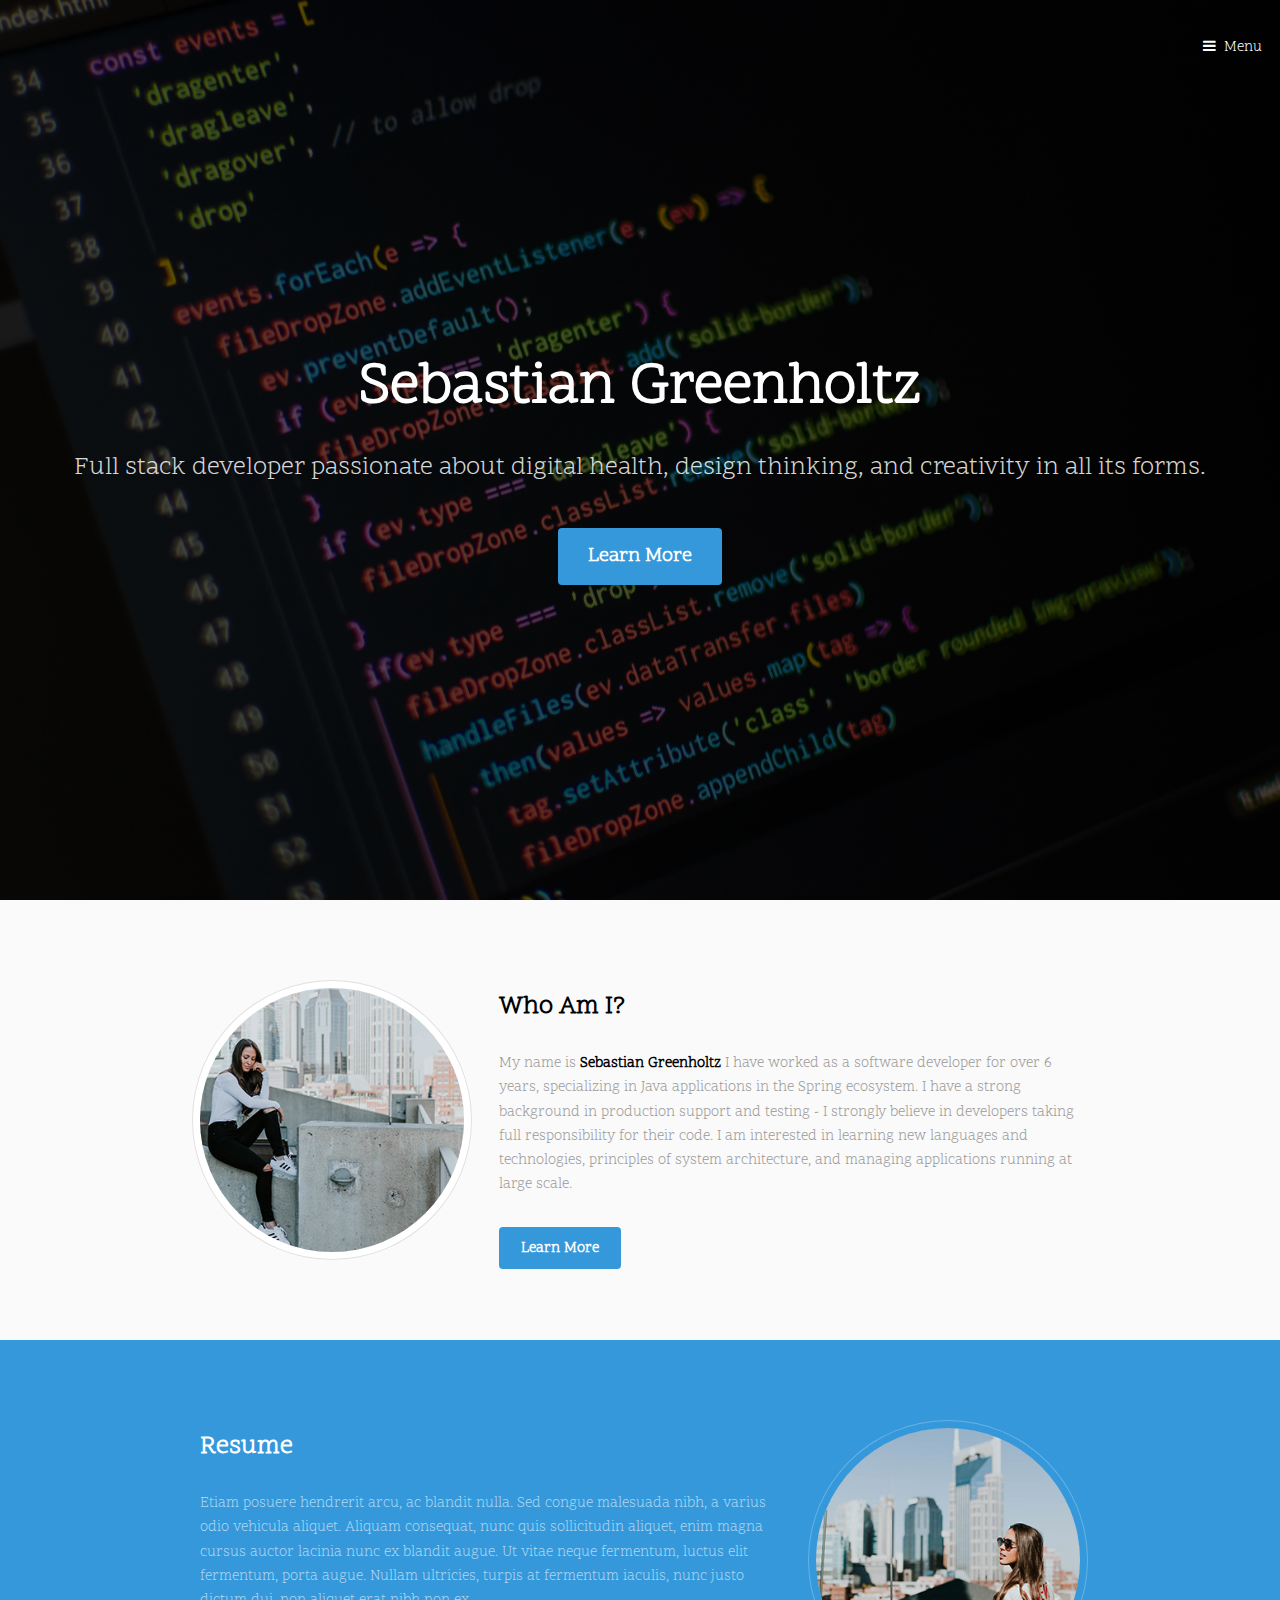
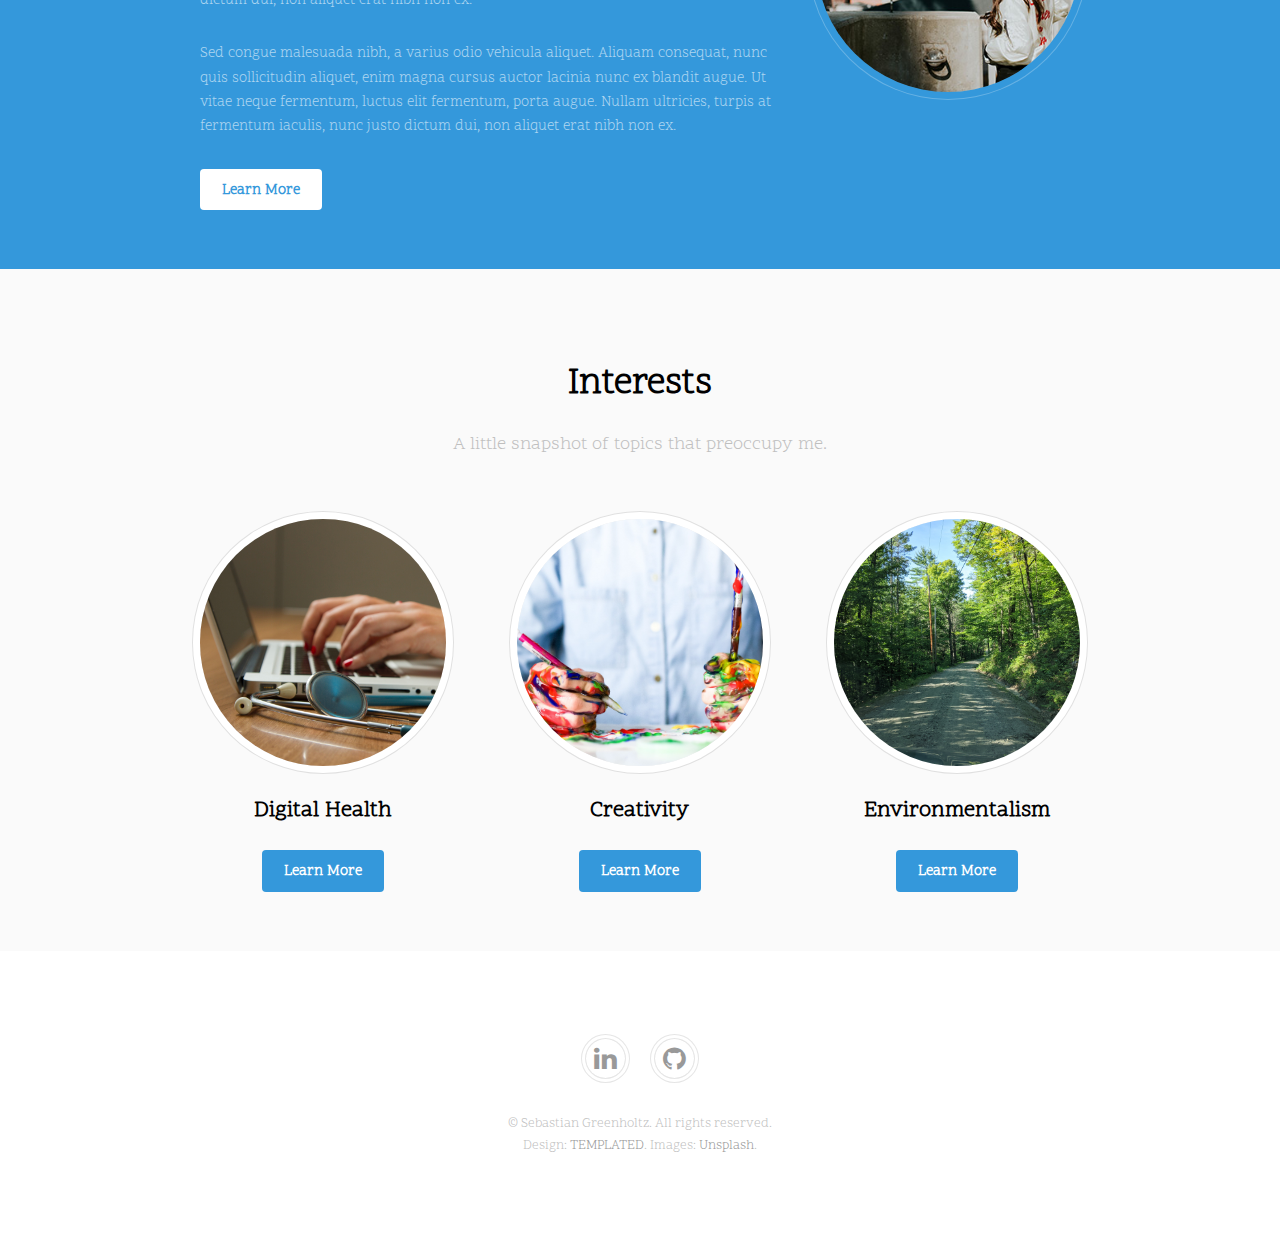
==== commit 19c705bf: "Updating to all relative paths" ====
--- a/index.html
+++ b/index.html
@@ -48,7 +48,7 @@
 								<div class="flex flex-2">
 									<div class="col col1">
 										<div class="image round fit">
-											<a href="generic.html" class="link"><img src="https://sebastiangreenholtz.tk/images/pic01.jpg" alt="" /></a>
+											<a href="generic.html" class="link"><img src="../images/pic01.jpg" alt="" /></a>
 										</div>
 									</div>
 									<div class="col col2">
@@ -72,7 +72,7 @@
 								</div>
 								<div class="col col1 first">
 									<div class="image round fit">
-										<a href="generic.html" class="link"><img src="https://sebastiangreenholtz.tk/images/pic02.jpg" alt="" /></a>
+										<a href="generic.html" class="link"><img src="../images/pic02.jpg" alt="" /></a>
 									</div>
 								</div>
 							</div>
@@ -90,21 +90,21 @@
 							<div class="flex flex-3">
 								<div class="col align-center">
 									<div class="image round fit">
-										<img src="https://sebastiangreenholtz.tk/images/doctor-computer.jpg" alt="" />
+										<img src="../images/doctor-computer.jpg" alt="" />
 									</div>
 									<h4>Digital Health</h4>
 									<a href="#" class="button">Learn More</a>
 								</div>
 								<div class="col align-center">
 									<div class="image round fit">
-										<img src="https://sebastiangreenholtz.tk/images/paint-on-hands.jpg" alt="" />
+										<img src="../images/paint-on-hands.jpg" alt="" />
 									</div>
 									<h4>Creativity</h4>
 									<a href="#" class="button">Learn More</a>
 								</div>
 								<div class="col align-center">
 									<div class="image round fit">
-										<img src="https://sebastiangreenholtz.tk/images/woods-driving.jpg" alt="" />
+										<img src="../images/woods-driving.jpg" alt="" />
 									</div>
 									<h4>Environmentalism</h4>
 									<a href="#" class="button">Learn More</a>
@@ -127,12 +127,12 @@
 			</footer>
 
 		<!-- Scripts -->
-			<script src="https://sebastiangreenholtz.tk/assets/js/jquery.min.js"></script>
-			<script src="https://sebastiangreenholtz.tk/assets/js/jquery.scrolly.min.js"></script>
-			<script src="https://sebastiangreenholtz.tk/assets/js/jquery.scrollex.min.js"></script>
-			<script src="https://sebastiangreenholtz.tk/assets/js/skel.min.js"></script>
-			<script src="https://sebastiangreenholtz.tk/assets/js/util.js"></script>
-			<script src="https://sebastiangreenholtz.tk/assets/js/main.js"></script>
+			<script src="../assets/js/jquery.min.js"></script>
+			<script src="../assets/js/jquery.scrolly.min.js"></script>
+			<script src="../assets/js/jquery.scrollex.min.js"></script>
+			<script src="../assets/js/skel.min.js"></script>
+			<script src="../assets/js/util.js"></script>
+			<script src="../assets/js/main.js"></script>
 
 	</body>
 </html>
